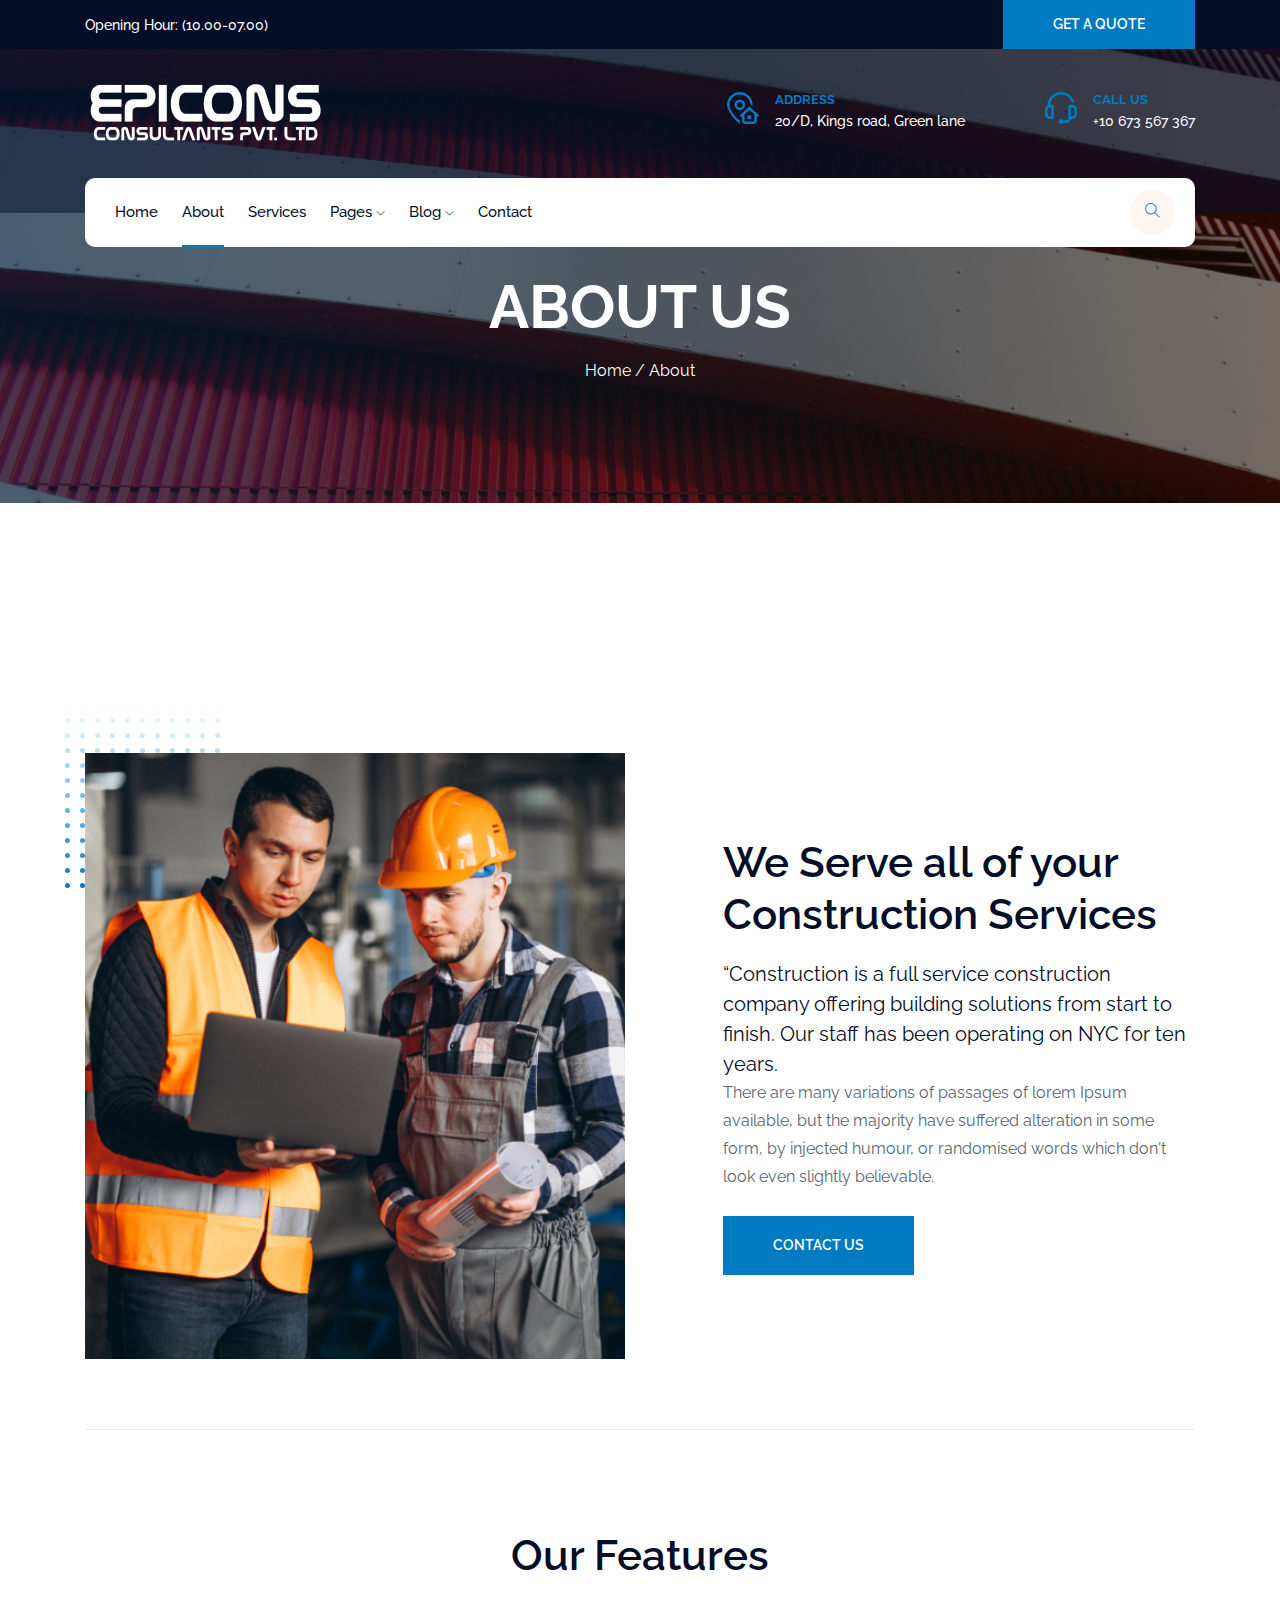
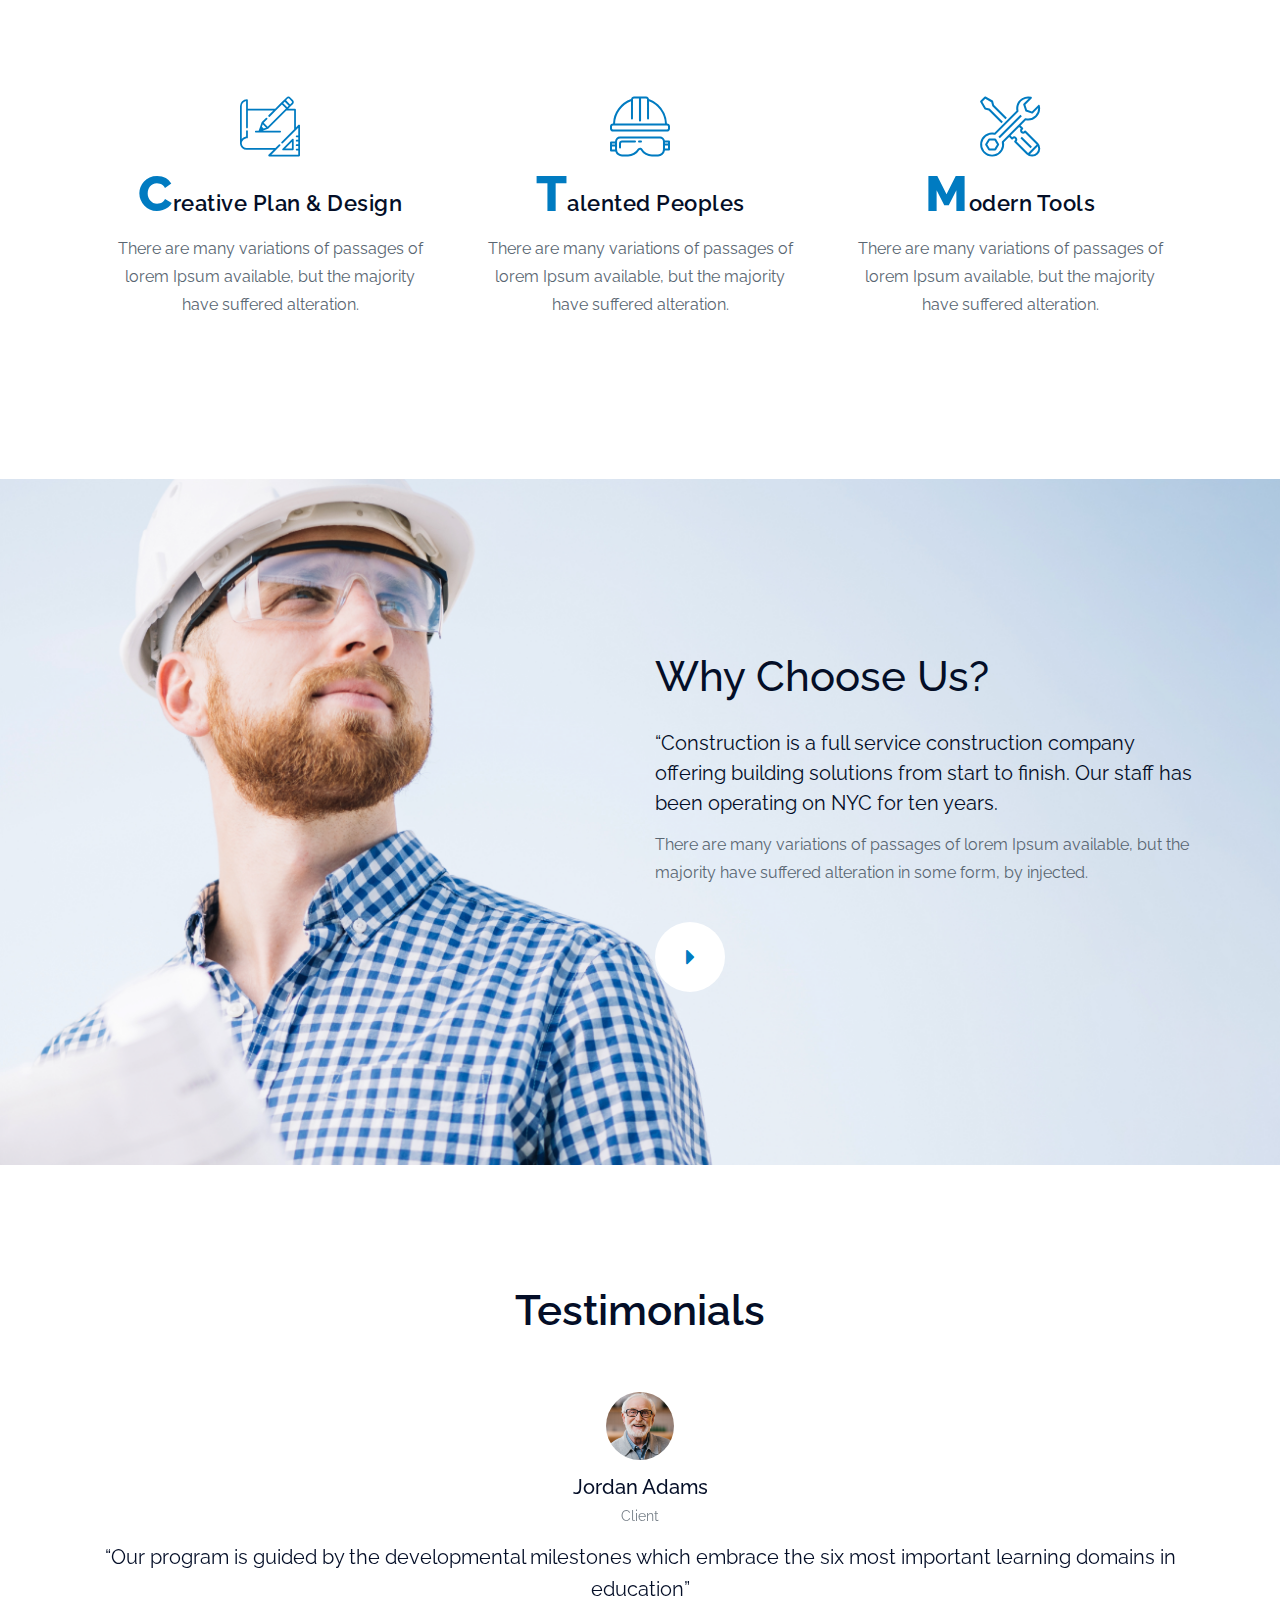
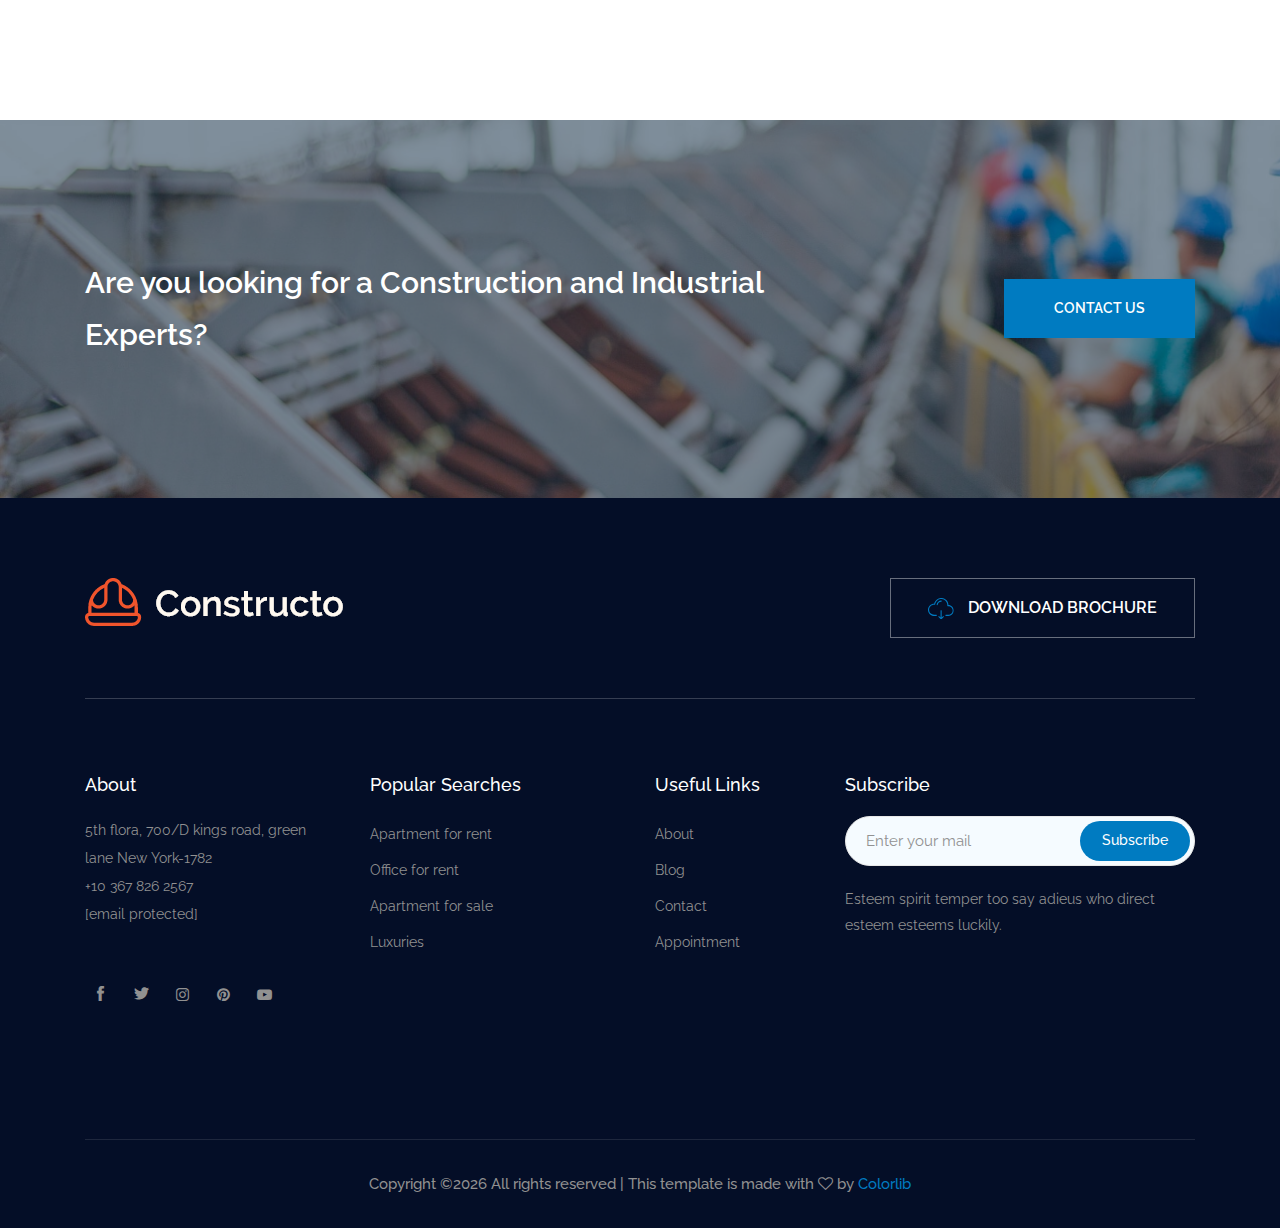
==== about.html @ e6a34b31 "init" ====
<!doctype html>
<html class="no-js" lang="zxx">

<!-- Mirrored from preview.colorlib.com/theme/constructo/about.html by HTTrack Website Copier/3.x [XR&CO'2014], Fri, 30 Jun 2023 04:17:25 GMT -->
<head>
<meta charset="utf-8">
<meta http-equiv="x-ua-compatible" content="ie=edge">
<title>constructo</title>
<meta name="description" content="">
<meta name="viewport" content="width=device-width, initial-scale=1">

<link rel="shortcut icon" type="image/x-icon" href="img/favicon.png">


<link rel="stylesheet" href="css/bootstrap.min.css">
<link rel="stylesheet" href="css/owl.carousel.min.css">
<link rel="stylesheet" href="css/magnific-popup.css">
<link rel="stylesheet" href="css/font-awesome.min.css">
<link rel="stylesheet" href="css/themify-icons.css">
<link rel="stylesheet" href="css/gijgo.css">
<link rel="stylesheet" href="css/nice-select.css">
<link rel="stylesheet" href="css/flaticon.css">
<link rel="stylesheet" href="css/slicknav.css">
<link rel="stylesheet" href="css/style.css">

<script nonce="0c24dede-10ff-46fd-94b8-946c0cd7dd59">(function(w,d){!function(bv,bw,bx,by){bv[bx]=bv[bx]||{};bv[bx].executed=[];bv.zaraz={deferred:[],listeners:[]};bv.zaraz.q=[];bv.zaraz._f=function(bz){return function(){var bA=Array.prototype.slice.call(arguments);bv.zaraz.q.push({m:bz,a:bA})}};for(const bB of["track","set","debug"])bv.zaraz[bB]=bv.zaraz._f(bB);bv.zaraz.init=()=>{var bC=bw.getElementsByTagName(by)[0],bD=bw.createElement(by),bE=bw.getElementsByTagName("title")[0];bE&&(bv[bx].t=bw.getElementsByTagName("title")[0].text);bv[bx].x=Math.random();bv[bx].w=bv.screen.width;bv[bx].h=bv.screen.height;bv[bx].j=bv.innerHeight;bv[bx].e=bv.innerWidth;bv[bx].l=bv.location.href;bv[bx].r=bw.referrer;bv[bx].k=bv.screen.colorDepth;bv[bx].n=bw.characterSet;bv[bx].o=(new Date).getTimezoneOffset();if(bv.dataLayer)for(const bI of Object.entries(Object.entries(dataLayer).reduce(((bJ,bK)=>({...bJ[1],...bK[1]})),{})))zaraz.set(bI[0],bI[1],{scope:"page"});bv[bx].q=[];for(;bv.zaraz.q.length;){const bL=bv.zaraz.q.shift();bv[bx].q.push(bL)}bD.defer=!0;for(const bM of[localStorage,sessionStorage])Object.keys(bM||{}).filter((bO=>bO.startsWith("_zaraz_"))).forEach((bN=>{try{bv[bx]["z_"+bN.slice(7)]=JSON.parse(bM.getItem(bN))}catch{bv[bx]["z_"+bN.slice(7)]=bM.getItem(bN)}}));bD.referrerPolicy="origin";bD.src="https://preview.colorlib.com/cdn-cgi/zaraz/s.js?z="+btoa(encodeURIComponent(JSON.stringify(bv[bx])));bC.parentNode.insertBefore(bD,bC)};["complete","interactive"].includes(bw.readyState)?zaraz.init():bv.addEventListener("DOMContentLoaded",zaraz.init)}(w,d,"zarazData","script");})(window,document);</script></head>
<body>
<!--[if lte IE 9]>
            <p class="browserupgrade">You are using an <strong>outdated</strong> browser. Please <a href="https://browsehappy.com/">upgrade your browser</a> to improve your experience and security.</p>
        <![endif]-->

<header>
<div class="header-area ">
<div class="header-top_area d-none d-lg-block">
<div class="container">
<div class="row align-items-center">
<div class="col-xl-5 col-md-5 ">
<div class="header_left">
<p>Opening Hour: (10.00-07.00)</p>
</div>
</div>
<div class="col-xl-7 col-md-7">
<div class="header_right d-flex justify-content-end">
<a href="#" class="boxed-btn3">Get a Quote</a>
</div>
</div>
</div>
</div>
</div>
<div class="address_bar d-none d-lg-block">
<div class="container">
<div class="row justify-content-between align-items-center">
<div class="col-xl-3 col-lg-3">
<div class="logo">
<a href="index.html">
<img src="img/logo.png" alt="">
</a>
</div>
</div>
<div class="col-lg-9">
<div class="address_menu d-flex justify-content-end">
<div class="single_address  d-flex">
<div class="icon">
<img src="img/icon/header-address.svg" alt="">
</div>
<div class="address_info">
<h3>Address</h3>
<p>20/D, Kings road, Green lane</p>
</div>
</div>
<div class="single_address d-flex">
<div class="icon">
<img src="img/icon/headset.svg" alt="">
</div>
<div class="address_info">
<h3>Call Us</h3>
<p>+10 673 567 367</p>
</div>
</div>
</div>
</div>
</div>
</div>
</div>
<div id="sticky-header" class="main-header-area">
<div class="container">
<div class="white_bg_bar">
<div class="row align-items-center">
<div class="col-12 d-lg-none">
<div class="logo ">
<a href="#">
<img src="img/logo.png" alt="">
</a>
</div>
</div>
<div class="col-xl-8 col-lg-8">
<div class="main-menu  d-none d-lg-block">
<nav>
<ul id="navigation">
<li><a href="index.html">home</a></li>
<li><a class="active" href="about.html">About</a></li>
<li><a href="services.html">Services</a></li>
<li><a href="#">pages <i class="ti-angle-down"></i></a>
<ul class="submenu">
<li><a href="project.html">project</a></li>
<li><a href="elements.html">elements</a></li>
<li><a href="project_details.html">project details</a></li>
</ul>
</li>
<li><a href="#">blog <i class="ti-angle-down"></i></a>
<ul class="submenu">
<li><a href="blog.html">blog</a></li>
<li><a href="single-blog.html">single-blog</a></li>
</ul>
</li>
<li><a href="contact.html">Contact</a></li>
</ul>
</nav>
</div>
</div>
<div class="col-xl-4 col-lg-4 d-none d-lg-block">
<div class="Appointment d-flex justify-content-end">
<div class="search_icon">
<a data-toggle="modal" data-target="#exampleModalCenter" href="#">
<i class="ti-search"></i>
</a>
</div>
</div>
</div>
<div class="col-12">
<div class="mobile_menu d-block d-lg-none">
</div>
</div>
</div>
</div>
</div>
</div>
</div>
</header>


<div class="bradcam_area bradcam_bg_2">
<div class="container">
<div class="row">
<div class="col-xl-12">
<div class="bradcam_text text-center">
<h3>About Us</h3>
<p><a href="index.html">Home</a> / About</p>
</div>
</div>
</div>
</div>
</div>


<div class="about_area add_padding">
<div class="container">
<div class="border_1px">
<div class="row align-items-center">
<div class="col-xl-6  col-md-6">
<div class="about_thumb">
<img src="img/about/about2.png" alt="">
<div class="pattern_img d-none d-lg-block">
<img src="img/pattern/pattern.svg" alt="">
</div>
</div>
</div>
<div class="col-xl-6 col-md-6">
<div class="about_info">
<h3>We Serve all of your <br>
Construction Services</h3>
<p class="first_para"> “Construction is a full service construction company offering
building solutions from start to finish. Our staff has been operating on NYC for ten
years.</p>
<p>There are many variations of passages of lorem Ipsum available, but the majority have
suffered alteration in some form, by injected humour, or randomised words which don't
look even slightly believable.</p>
<a href="contact.html" class="boxed-btn3">Contact Us</a>
</div>
</div>
</div>
</div>
</div>
</div>


<div class="features_area add_padding">
<div class="container">
<div class="row">
<div class="col-xl-12">
<div class="section_title text-center mb-50">
<h3>Our Features</h3>
</div>
</div>
</div>
<div class="row no-gutters">
<div class="col-lg-4 col-md-4">
<div class="single_feature text-center">
<div class="icon">
<i class="flaticon-sketch"></i>
</div>
<h3>Creative Plan & Design</h3>
<p>There are many variations of passages of lorem Ipsum available, but the majority have
suffered alteration.</p>
</div>
</div>
<div class="col-lg-4 col-md-4">
<div class="single_feature text-center">
<div class="icon">
<i class="flaticon-helmet"></i>
</div>
<h3>Talented Peoples</h3>
<p>There are many variations of passages of lorem Ipsum available, but the majority have
suffered alteration.</p>
</div>
</div>
<div class="col-lg-4 col-md-4">
<div class="single_feature text-center">
<div class="icon">
<i class="flaticon-support"></i>
</div>
<h3>Modern Tools</h3>
<p>There are many variations of passages of lorem Ipsum available, but the majority have
suffered alteration.</p>
</div>
</div>
</div>
</div>
</div>


<div class="chose_us_area chose_bg_1">
<div class="container">
<div class="row justify-content-end">
<div class="col-lg-6 col-md-8">
<div class="chose_info">
<h3>Why Choose Us?</h3>
<p class="lasrge_text">
“Construction is a full service construction company offering building solutions from start
to finish. Our staff has been operating on NYC for ten years.
</p>
<p>There are many variations of passages of lorem Ipsum available, but the majority have
suffered alteration in some form, by injected.</p>
<div class="icon_video">
<a class="popup-video" href="https://www.youtube.com/watch?v=Spi1vvZgLXw">
<i class="fa fa-caret-right"></i>
</a>
</div>
</div>
</div>
</div>
</div>
</div>

<div class="testimonial_area ">
<div class="container">
<div class="row">
<div class="col-xl-12">
<div class="section_title text-center mb-55">
<h3>Testimonials</h3>
</div>
</div>
</div>
<div class="row">
<div class="col-xl-12">
<div class="testmonial_active owl-carousel">
<div class="single_carousel">
<div class="single_testmonial text-center">
<div class="testmonial_author">
<div class="thumb">
<img src="img/testimonial/1.png" alt="">
</div>
<h4>Jordan Adams</h4>
<span>Client</span>
</div>
<p>“Our program is guided by the developmental milestones which embrace <br>
the six most important learning domains in education”</p>
</div>
</div>
<div class="single_carousel">
<div class="single_testmonial text-center">
<div class="testmonial_author">
<div class="thumb">
<img src="img/testimonial/1.png" alt="">
</div>
<h4>Jordan Adams</h4>
<span>Client</span>
</div>
<p>“Our program is guided by the developmental milestones which embrace <br>
the six most important learning domains in education”</p>
</div>
</div>
<div class="single_carousel">
<div class="single_testmonial text-center">
<div class="testmonial_author">
<div class="thumb">
<img src="img/testimonial/1.png" alt="">
</div>
<h4>Jordan Adams</h4>
<span>Client</span>
</div>
<p>“Our program is guided by the developmental milestones which embrace <br>
the six most important learning domains in education”</p>
</div>
</div>
</div>
</div>
</div>
</div>
</div>

<div class="contact_us overlay">
<div class="container">
<div class="row align-items-center">
<div class="col-lg-8 col-md-7">
<div class="contact_text">
<h3>Are you looking for a Construction
and Industrial Experts?</h3>
</div>
 </div>
<div class="col-lg-4 col-md-5">
<div class="contact_btn">
<a class="boxed-btn3" href="contact.html">Contact Us</a>
</div>
</div>
</div>
</div>
</div>


<footer class="footer">
<div class="download_brochure">
<div class="container">
<div class="bordered_1px">
<div class="row">
<div class="col-lg-6 col-md-6">
<div class="footer_logo">
<a href="#">
<img src="img/footer_logo.png" alt="">
</a>
</div>
</div>
<div class="col-lg-6 col-md-6">
<div class="download_btn">
<a href="#"> <img src="img/icon/down.svg" alt=""> Download Brochure</a>
</div>
</div>
</div>
</div>
</div>
</div>
<div class="footer_top">
<div class="container">
<div class="row">
<div class="col-xl-3 col-md-6 col-lg-3 ">
<div class="footer_widget">
<h3 class="footer_title">
About
</h3>
<p>5th flora, 700/D kings road, green <br> lane New York-1782 <br>
<a href="#">+10 367 826 2567</a> <br>
<a href="#"><span class="__cf_email__" data-cfemail="89eae6e7fde8eafdc9eae8fbf9ece7fdecfba7eae6e4">[email&#160;protected]</span></a>
</p>
<p>
</p>
<div class="socail_links">
<ul>
<li>
<a href="#">
<i class="ti-facebook"></i>
</a>
</li>
<li>
<a href="#">
<i class="ti-twitter-alt"></i>
</a>
</li>
<li>
<a href="#">
<i class="fa fa-instagram"></i>
</a>
</li>
<li>
<a href="#">
<i class="fa fa-pinterest"></i>
</a>
</li>
<li>
<a href="#">
<i class="fa fa-youtube-play"></i>
</a>
</li>
</ul>
</div>
</div>
</div>
<div class="col-xl-2 col-md-6 col-lg-2">
<div class="footer_widget">
<h3 class="footer_title">
Popular Searches
</h3>
<ul>
<li><a href="#">Apartment for rent </a></li>
<li><a href="#">Office for rent</a></li>
 <li><a href="#"> Apartment for sale</a></li>
<li><a href="#"> Luxuries</a></li>
</ul>
</div>
</div>
<div class="col-xl-2 col-md-6 col-lg-2 offset-xl-1 offset-lg-1">
<div class="footer_widget">
<h3 class="footer_title">
Useful Links
</h3>
<ul>
<li><a href="#">About</a></li>
<li><a href="#">Blog</a></li>
<li><a href="#"> Contact</a></li>
<li><a href="#"> Appointment</a></li>
</ul>
</div>
</div>
<div class="col-xl-4 col-md-6 col-lg-4">
<div class="footer_widget">
<h3 class="footer_title">
Subscribe
</h3>
<form action="#" class="newsletter_form">
<input type="text" placeholder="Enter your mail">
<button type="submit">Subscribe</button>
</form>
<p class="newsletter_text">Esteem spirit temper too say adieus who direct esteem esteems
luckily.</p>
</div>
</div>
</div>
</div>
</div>
<div class="copy-right_text">
<div class="container">
<div class="footer_border"></div>
<div class="row">
<div class="col-xl-12">
<p class="copy_right text-center">

Copyright &copy;<script data-cfasync="false" src="https://preview.colorlib.com/cdn-cgi/scripts/5c5dd728/cloudflare-static/email-decode.min.js"></script><script>document.write(new Date().getFullYear());</script> All rights reserved | This template is made with <i class="fa fa-heart-o" aria-hidden="true"></i> by <a href="https://colorlib.com/" target="_blank">Colorlib</a>

</p>
</div>
</div>
</div>
</div>
</footer>


<script src="js/vendor/modernizr-3.5.0.min.js"></script>
<script src="js/vendor/jquery-1.12.4.min.js"></script>
<script src="js/popper.min.js"></script>
<script src="js/bootstrap.min.js"></script>
<script src="js/owl.carousel.min.js"></script>
<script src="js/isotope.pkgd.min.js"></script>
<script src="js/ajax-form.js"></script>
<script src="js/waypoints.min.js"></script>
<script src="js/jquery.counterup.min.js"></script>
<script src="js/imagesloaded.pkgd.min.js"></script>
<script src="js/scrollIt.js"></script>
<script src="js/jquery.scrollUp.min.js"></script>
<script src="js/wow.min.js"></script>
<script src="js/gijgo.min.js"></script>
<script src="js/nice-select.min.js"></script>
<script src="js/jquery.slicknav.min.js"></script>
<script src="js/jquery.magnific-popup.min.js"></script>
<script src="js/plugins.js"></script>

<script src="js/contact.js"></script>
<script src="js/jquery.ajaxchimp.min.js"></script>
<script src="js/jquery.form.js"></script>
<script src="js/jquery.validate.min.js"></script>
<script src="js/mail-script.js"></script>
<script src="js/main.js"></script>

<div class="modal fade custom_search_pop" id="exampleModalCenter" tabindex="-1" role="dialog" aria-labelledby="exampleModalCenterTitle" aria-hidden="true">
<div class="modal-dialog modal-dialog-centered" role="document">
<div class="modal-content">
<div class="serch_form">
<input type="text" placeholder="search">
<button type="submit">search</button>
</div>
</div>
</div>
</div>
<script>
        $('#datepicker').datepicker({
            iconsLibrary: 'fontawesome',
            icons: {
                rightIcon: '<span class="fa fa-calendar-o"></span>'
            }
        });
        $('#datepicker2').datepicker({
            iconsLibrary: 'fontawesome',
            icons: {
                rightIcon: '<span class="fa fa-calendar-o"></span>'
            }

        });
    </script>

<script async src="https://www.googletagmanager.com/gtag/js?id=UA-23581568-13"></script>
<script>
  window.dataLayer = window.dataLayer || [];
  function gtag(){dataLayer.push(arguments);}
  gtag('js', new Date());

  gtag('config', 'UA-23581568-13');
</script>
<script defer src="https://static.cloudflareinsights.com/beacon.min.js/v52afc6f149f6479b8c77fa569edb01181681764108816" integrity="sha512-jGCTpDpBAYDGNYR5ztKt4BQPGef1P0giN6ZGVUi835kFF88FOmmn8jBQWNgrNd8g/Yu421NdgWhwQoaOPFflDw==" data-cf-beacon='{"rayId":"7df39754c9a26ee0","version":"2023.4.0","b":1,"token":"cd0b4b3a733644fc843ef0b185f98241","si":100}' crossorigin="anonymous"></script>
</body>

<!-- Mirrored from preview.colorlib.com/theme/constructo/about.html by HTTrack Website Copier/3.x [XR&CO'2014], Fri, 30 Jun 2023 04:17:26 GMT -->
</html>
---- css/themify-icons.css ----
@font-face {
	font-family: 'themify';
	src:url('../fonts/themify9f24.eot?-fvbane');
	src:url('../fonts/themifyd41d.eot?#iefix-fvbane') format('embedded-opentype'),
		url('../fonts/themify9f24.woff?-fvbane') format('woff'),
		url('../fonts/themify9f24.ttf?-fvbane') format('truetype'),
		url('../fonts/themify9f24.svg?-fvbane#themify') format('svg');
	font-weight: normal;
	font-style: normal;
}

[class^="ti-"], [class*=" ti-"] {
	font-family: 'themify';
	/* speak: none; */
	font-style: normal;
	font-weight: normal;
	font-variant: normal;
	text-transform: none;
	line-height: 1;

	/* Better Font Rendering =========== */
	-webkit-font-smoothing: antialiased;
	-moz-osx-font-smoothing: grayscale;
}
.ti-tablet:before {
	content: "\e609";
}
.ti-search:before {
	content: "\e610";
}
.ti-arrow-right:before {
	content: "\e628";
}
.ti-arrow-left:before {
	content: "\e629";
}
.ti-angle-right:before {
	content: "\e649";
}
.ti-angle-left:before {
	content: "\e64a";
}
.ti-angle-down:before {
	content: "\e64b";
}
.ti-home:before {
	content: "\e69b";
}
.ti-facebook:before {
	content: "\e741";
}
.ti-twitter-alt:before {
	content: "\e74b";
}
.ti-email:before {
	content: "\e75a";
}
---- css/gijgo.css ----
.gj-unselectable {
    -webkit-touch-callout: none;
    -webkit-user-select: none;
    -khtml-user-select: none;
    -moz-user-select: none;
    -ms-user-select: none;
    user-select: none;
}

.gj-margin-left-10 {
    margin-left: 10px;
}

.gj-width-full {
    width: 100%;
}

.gj-cursor-pointer {
    cursor: pointer;
}

.gj-text-align-center {
    text-align: center;
}

.gj-hidden {
    display: none;
}

/** Material Design */
.gj-button-md {
    background: 0 0;
    border: none;
    border-radius: 2px;
    color: rgba(0, 0, 0, 0.87);
    position: relative;
    height: 36px;
    margin: 0;
    min-width: 64px;
    padding: 0 16px;
    display: inline-block;
    font-family: "Roboto","Helvetica","Arial",sans-serif;
    font-size: 1rem;
    font-weight: 500;
    text-transform: uppercase;
    letter-spacing: 0;
    overflow: hidden;
    will-change: box-shadow;
    transition: box-shadow .2s cubic-bezier(.4,0,1,1),background-color .2s cubic-bezier(.4,0,.2,1),color .2s cubic-bezier(.4,0,.2,1);
    outline: none;
    cursor: pointer;
    text-decoration: none;
    text-align: center;
    line-height: 36px;
    vertical-align: middle;
    overflow: hidden;
    -webkit-user-select: none;
    -moz-user-select: none;
    -ms-user-select: none;
    user-select: none;
}

.gj-button-md:hover {
    background-color: rgba(158,158,158,.2);
}

.gj-button-md:disabled {
    color: rgba(0,0,0,.26);
    background: 0 0;
}


.gj-button-md .gj-icon {
    vertical-align: middle;
    /*font-size: 1.3rem;
    margin-right: 4px;*/
}

.gj-button-md.gj-button-md-icon {
    width: 24px;
    height: 31px;
    min-width: 24px;
    padding: 0px;
    display: table;
}


.gj-button-md.gj-button-md-icon .gj-icon {
    display: table-cell;
    margin-right: 0px;
    width: 24px;
    height: 24px;
}

.gj-button-md.active {
    background-color: rgba(158,158,158,.4);
}

.gj-button-md-group {
    position: relative;
    display: inline-block;
    vertical-align: middle;
}

.gj-textbox-md {
    border: none;
    border-bottom: 1px solid rgba(0,0,0,.42);
    display: block;
    font-family: "Helvetica","Arial",sans-serif;
    font-size: 16px;
    line-height: 16px;
    padding: 4px 0px;
    margin: 0;
    width: 100%;
    background: 0 0;
    text-align: left;
    color: rgba(0,0,0,.87);
}

.gj-textbox-md:focus,
.gj-textbox-md:active {
    border-bottom: 2px solid rgba(0,0,0,.42);
    outline: none;
}

.gj-textbox-md::placeholder {
    color: #8e8e8e;
}

.gj-textbox-md:-ms-input-placeholder {
    color: #8e8e8e;
}

.gj-textbox-md::-ms-input-placeholder {
    color: #8e8e8e;
}

.gj-md-spacer-24 {
    min-width: 24px;
    width: 24px;
    display: inline-block;
}

.gj-md-spacer-32 {
    min-width: 32px;
    width: 32px;
    display: inline-block;
}

.gj-modal {
    position: fixed;
    top: 0;
    right: 0;
    bottom: 0;
    left: 0;
    z-index: 1203;
    display: none;
    overflow: hidden;
    -webkit-overflow-scrolling: touch;
    outline: 0;
    background-color: rgba(0, 0, 0, 0.54118);
    transition: 200ms ease opacity;
    will-change: opacity;
}

/* List */
ul.gj-list li [data-role="wrapper"] {
    display: table;
    width: 100%;
}

ul.gj-list li [data-role="checkbox"] {
    display: table-cell;
    vertical-align:middle;
    text-align:center;
}

ul.gj-list li [data-role="image"] {
    display: table-cell;
    vertical-align:middle;
    text-align:center;
}

ul.gj-list li [data-role="display"] {
    display: table-cell;
    vertical-align:middle;
    cursor: pointer;
}

ul.gj-list li [data-role="display"]:empty:before {
  content: "\200b"; /* unicode zero width space character */
}

/* List - Bootstrap */
ul.gj-list-bootstrap {
    padding-left: 0px;
    margin-bottom: 0px;
}

ul.gj-list-bootstrap li {
    padding: 0px;
}

ul.gj-list-bootstrap li [data-role="wrapper"] {
    padding: 0px 10px;
}

ul.gj-list-bootstrap li [data-role="checkbox"] {
    width: 24px;
    padding: 3px;
}

ul.gj-list-bootstrap li [data-role="image"] {
    width: 24px;
    height: 24px;
}

ul.gj-list-bootstrap li [data-role="display"] {
    padding: 8px 0px 8px 4px;
}

.list-group-item.active ul li, .list-group-item.active:focus ul li, .list-group-item.active:hover ul li {
    text-shadow: none;
    color:initial;
}

/* List - Material Design */
ul.gj-list-md {
    padding: 0px;
    list-style: none;
    list-style-type: none;
    line-height: 24px;
    letter-spacing: 0;
    color: #616161; /* Gray 700 */
}

ul.gj-list-md li {
    display: list-item;
    list-style-type: none;
    padding: 0px;
    min-height: unset;
    box-sizing: border-box;
    align-items: center;
    cursor: default;
    overflow: hidden;

    font-family: "Roboto","Helvetica","Arial",sans-serif;
    font-size: 16px;
    font-weight: 400;
    letter-spacing: .04em;
    line-height: 1;
    
    -webkit-flex-direction: row;
    -ms-flex-direction: row;
    flex-direction: row;
    -webkit-flex-wrap: nowrap;
    -ms-flex-wrap: nowrap;
    flex-wrap: nowrap;
}

ul.gj-list-md li [data-role="checkbox"] {
    height: 24px;
    width: 24px;
}

ul.gj-list-md li [data-role="image"] {
    height: 24px;
    width: 24px;
}

ul.gj-list-md li [data-role="display"] {
    padding: 8px 0px 8px 5px;
    order: 0;
    flex-grow: 2;
    text-decoration: none;
    box-sizing: border-box;
    align-items: center;
    text-align: left;
    color: rgba(0,0,0,.87);
}

ul.gj-list-md li.disabled>[data-role="wrapper"]>[data-role="display"] {
    color: #9E9E9E; /* Gray 500 */
}

.gj-list-md-active {
    background: #e0e0e0;
    color: #3f51b5;
}


/* Picker */
.gj-picker {
    position: absolute;
    z-index: 1203;
    background-color: #fff;
}

.gj-picker .selected {
    color: #fff;
}

/* Material Design */
.gj-picker-md {
    font-family: "Roboto","Helvetica","Arial",sans-serif;
    font-size: 16px;
    font-weight: 400;
    letter-spacing: .04em;
    line-height: 1;
    color: rgba(0,0,0,.87);
    border: 1px solid #E0E0E0;
}

.gj-modal .gj-picker-md {
    border: 0px;
}

.gj-picker-md [role="header"] {
    color: rgba(255, 255, 255, 0.54);
    display: flex;
    background: #2196f3;
    align-items: baseline;
    user-select: none;
    justify-content: center;
}

.gj-picker-md [role="footer"] {
    float: right;
    padding: 10px;
}

.gj-picker-md [role="footer"] button.gj-button-md {
    color: #2196f3;
    font-weight: bold;
    font-size: 13px;
}

/* Bootstrap */
.gj-picker-bootstrap {
    border-radius: 4px;
    border: 1px solid #E0E0E0;
}

.gj-picker-bootstrap .selected {
    color: #888;
}

.gj-picker-bootstrap [role="header"] {
    background: #eee;
    color: #AAA;
}
@font-face {
    font-family: 'gijgo-material';
    src: url('../fonts/gijgo-materialba15.eot?235541');
    src: url('../fonts/gijgo-materialba15.eot?235541#iefix') format('embedded-opentype'), url('../fonts/gijgo-materialba15.ttf?235541') format('truetype'), url('../fonts/gijgo-materialba15.woff?235541') format('woff'), url('../fonts/gijgo-materialba15.svg?235541#gijgo-material') format('svg');
    font-weight: normal;
    font-style: normal;
}

.gj-icon {
    /* use !important to prevent issues with browser extensions that change fonts */
    font-family: 'gijgo-material' !important;
    font-size: 24px;
    speak: none;
    font-style: normal;
    font-weight: normal;
    font-variant: normal;
    text-transform: none;
    line-height: 1;
    /* Enable Ligatures ================ */
    letter-spacing: 0;
    -webkit-font-feature-settings: "liga";
    -moz-font-feature-settings: "liga=1";
    -moz-font-feature-settings: "liga";
    -ms-font-feature-settings: "liga" 1;
    font-feature-settings: "liga";
    -webkit-font-variant-ligatures: discretionary-ligatures;
    font-variant-ligatures: discretionary-ligatures;
    /* Better Font Rendering =========== */
    -webkit-font-smoothing: antialiased;
    -moz-osx-font-smoothing: grayscale;
}

.gj-icon.undo:before {
    content: "\e900";
}

.gj-icon.arrow-dropup:before {
    content: "\e904";
}

.gj-icon.clock:before {
    content: "\e905";
}

.gj-icon.refresh:before {
    content: "\e906";
}

.gj-icon.last-page:before {
    content: "\e907";
}

.gj-icon.first-page:before {
    content: "\e908";
}

.gj-icon.cancel:before {
    content: "\e909";
}

.gj-icon.clear:before {
    content: "\e90a";
}

.gj-icon.check-circle:before {
    content: "\e90b";
}

.gj-icon.delete:before {
    content: "\e90c";
}

.gj-icon.arrow-upward:before {
    content: "\e90d";
}

.gj-icon.arrow-downward:before {
    content: "\e90f";
}

.gj-icon.list-numbered:before {
    content: "\e911";
}

.gj-icon.list-bulleted:before {
    content: "\e912";
}

.gj-icon.indent-increase:before {
    content: "\e913";
}

.gj-icon.indent-decrease:before {
    content: "\e914";
}

.gj-icon.redo:before {
    content: "\e915";
}

.gj-icon.align-right:before {
    content: "\e916";
}

.gj-icon.align-left:before {
    content: "\e917";
}

.gj-icon.align-justify:before {
    content: "\e918";
}

.gj-icon.align-center:before {
    content: "\e919";
}

.gj-icon.strikethrough:before {
    content: "\e91a";
}

.gj-icon.italic:before {
    content: "\e91b";
}

.gj-icon.underlined:before {
    content: "\e91c";
}

.gj-icon.bold:before {
    content: "\e91d";
}

.gj-icon.arrow-dropdown:before {
    content: "\e91e";
}

.gj-icon.done:before {
    content: "\e91f";
}

.gj-icon.pencil:before {
    content: "\e920";
}

.gj-icon.minus:before {
    content: "\e921";
}

.gj-icon.plus:before {
    content: "\e922";
}

.gj-icon.chevron-right:before {
    content: "\e924";
}

.gj-icon.chevron-down:before {
    content: "\e925";
}

.gj-icon.chevron-left:before {
    content: "\e926";
}

.gj-icon.event:before {
    content: "\e927";
}
.gj-draggable {
    cursor: move;
}
.gj-resizable-handle {
    position: absolute;
    font-size: 0.1px;
    display: block;
    -ms-touch-action: none;
    touch-action: none;
    z-index: 1203;
}

.gj-resizable-n {
    cursor: n-resize;
    height: 7px;
    width: 100%;
    top: -5px;
    left: 0;
}
.gj-resizable-e {
    cursor: e-resize;
    width: 7px;
    right: -5px;
    top: 0;
    height: 100%;
}
.gj-resizable-s {
    cursor: s-resize;
    height: 7px;
    width: 100%;
    bottom: -5px;
    left: 0;
}
.gj-resizable-w {
	cursor: w-resize;
	width: 7px;
	left: -5px;
	top: 0;
	height: 100%;
}
.gj-resizable-se {
	cursor: se-resize;
	width: 12px;
	height: 12px;
	right: 1px;
	bottom: 1px;
}
.gj-resizable-sw {
	cursor: sw-resize;
	width: 9px;
	height: 9px;
	left: -5px;
	bottom: -5px;
}
.gj-resizable-nw {
	cursor: nw-resize;
	width: 9px;
	height: 9px;
	left: -5px;
	top: -5px;
}
.gj-resizable-ne {
	cursor: ne-resize;
	width: 9px;
	height: 9px;
	right: -5px;
	top: -5px;
}

.gj-dialog-footer {
    position: absolute;
    bottom: 0px;
    width: 100%;
    margin-top: 0px;
}

.gj-dialog-scrollable [data-role="body"] {
    overflow-x: hidden;
    overflow-y: scroll;
}

/** Bootstrap 3 **/
.gj-dialog-bootstrap {
    overflow: hidden;
    z-index: 1202;
}

.gj-dialog-bootstrap [data-role="title"] {
    display: inline;
}
.gj-dialog-bootstrap [data-role="close"] {
    line-height: 1.42857143;
}

/** Bootstrap 4 **/
.gj-dialog-bootstrap4 {
    overflow: hidden;
    z-index: 1202;
}

.gj-dialog-bootstrap4 [data-role="title"] {
    display: inline;
}
.gj-dialog-bootstrap4 [data-role="close"] {
    line-height: 1.5;
}

/** Material Design **/
.gj-dialog-md {
    background-color: #FFF;
    overflow: hidden;
    border: none;
    box-shadow: 0 11px 15px -7px rgba(0,0,0,.2), 0 24px 38px 3px rgba(0,0,0,.14), 0 9px 46px 8px rgba(0,0,0,.12);
    box-sizing: border-box;
    position: relative;
    display: -webkit-box;
    display: -webkit-flex;
    display: -ms-flexbox;
    display: flex;
    -webkit-box-orient: vertical;
    -webkit-box-direction: normal;
    -webkit-flex-direction: column;
    -ms-flex-direction: column;
    flex-direction: column;
    -webkit-background-clip: padding-box;
    background-clip: padding-box;
    outline: 0;
    z-index: 1202;
}

.gj-dialog-md-header {
    padding: 24px 24px 0px 24px;
    font-family: "Roboto","Helvetica","Arial",sans-serif;
}

.gj-dialog-md-title {
    margin: 0;
    font-weight: 400;
    display: inline;
    line-height: 28px;
    font-size: 20px;
}

.gj-dialog-md-close {
    -webkit-appearance: none;
    padding: 0;
    cursor: pointer;
    background: 0 0;
    border: 0;
    float: right;
    line-height: 28px;
    font-size: 28px;
}

.gj-dialog-md-body {
    padding: 20px 24px 24px 24px;
    color: rgba(0,0,0,.54);
    font-family: "Helvetica","Arial",sans-serif;
    font-size: 14px;
    font-weight: 400;
    line-height: 20px;
}

.gj-dialog-md-footer {
    padding: 8px 8px 8px 24px;
    display: -webkit-flex;
    display: -ms-flexbox;
    display: flex;
    -webkit-flex-direction: row-reverse;
    -ms-flex-direction: row-reverse;
    flex-direction: row-reverse;
    -webkit-flex-wrap: wrap;
    -ms-flex-wrap: wrap;
    flex-wrap: wrap;

    box-sizing: border-box;
}

.gj-dialog-md-footer>*:first-child {
    margin-right: 0;
}

.gj-dialog-md-footer>* {
    margin-right: 8px;
    height: 36px;
}

TABLE.gj-grid {
    margin: auto;    
    border-collapse: collapse;
    width: 100%;
    table-layout: fixed;
}

TABLE.gj-grid > tbody > tr > td {
    overflow: hidden;
    position: relative;
}

table.gj-grid tbody div[data-role="display"] {
    vertical-align: middle;
    text-indent: 0;
    white-space: pre-wrap;
    -ms-word-break: break-word;
    word-break: break-word;
}

table.gj-grid.fixed-body-rows tbody div[data-role="display"] {
    overflow: hidden;
    text-overflow: ellipsis;
    white-space: nowrap;
    -ms-word-break: initial;
    word-break: initial;
}

TABLE.gj-grid .fa {
    padding: 2px;
}

TABLE.gj-grid > tbody > tr > td > div {
    padding: 2px;
    overflow: hidden;
}

/* Bootstrap Theme */
table.gj-grid-bootstrap thead th {
    background-color: #f5f5f5;
    vertical-align:middle;
}

table.gj-grid-bootstrap thead th [data-role="sorticon"] {
    margin-left: 5px;
}

table.gj-grid-bootstrap thead th [data-role="sorticon"] i.gj-icon {
    position: absolute;
    font-size: 20px;
    top: 15px;
}

table.gj-grid-bootstrap tbody tr td div[data-role="display"] {
    padding: 0px;
}

.gj-grid-bootstrap-4 .gj-checkbox-bootstrap {
    display: inline-block;
    padding-top: 2px;
}

.gj-grid-bootstrap-4 tbody tr.active {
    background-color: rgba(0,0,0,.075);
}

/* Material Design Theme */
.gj-grid-md {
    position: relative;
    border: 1px solid #e0e0e0;
    border-collapse: collapse;
    white-space: nowrap;
    font-size: 13px;
    font-family: "Roboto","Helvetica","Arial",sans-serif;
    background-color: #fff;
}

.gj-grid-md td:first-of-type, .gj-grid-md th:first-of-type {
    padding-left: 24px;
}

.gj-grid-md th {
    position: relative;
    vertical-align: bottom;
    font-weight: 700;
    line-height: 31px;
    letter-spacing: 0;
    height: 56px;
    font-size: 12px;
    color: rgba(0,0,0,.54);
    padding-bottom: 8px;
    box-sizing: border-box;
    padding: 12px 18px;
    text-align: right;
}

.gj-grid-md td {
    position: relative;
    height: 48px;
    border-top: 1px solid #e0e0e0;
    border-bottom: 1px solid #e0e0e0;
    padding: 12px 18px;
    box-sizing: border-box;
    text-align: left;
    color: rgba(0,0,0,.87);
}

.gj-grid-md tbody tr {
    position: relative;
    height: 48px;
    transition-duration: .28s;
    transition-timing-function: cubic-bezier(.4,0,.2,1);
    transition-property: background-color;
}

.gj-grid-md tbody tr:hover {
    background-color: #EEEEEE; /* Gray 200 */
}

.gj-grid-md tbody tr.gj-grid-md-select {
    background-color: #F5F5F5; /* Grey 100 */
}


table.gj-grid-md thead th [data-role="sorticon"] {
    margin-left: 5px;
}

table.gj-grid-md thead th [data-role="sorticon"] i.gj-icon {
    position: absolute;
    font-size: 16px;
    top: 19px;
}

table.gj-grid-md thead th.gj-grid-select-all {
    padding-bottom: 3px;
}
/* Hide all prioritized columns by default */

/* Show at 320px (20em x 16px) */
/* Show at 480px (30em x 16px) */
/* Show at 640px (40em x 16px) */
/* Show at 800px (50em x 16px) */
/* Show at 960px (60em x 16px) */
/* Show at 1,120px (70em x 16px) */

/* Material Design Theme */
.gj-grid-md tfoot tr th {
    padding-right: 14px;
}

.gj-grid-md tfoot tr[data-role="pager"] .gj-grid-mdl-pager-label {
    padding-left: 5px;
    padding-right: 5px;
}

.gj-grid-md tfoot tr[data-role="pager"] .gj-dropdown-md {
    margin-left: 12px;
}

.gj-grid-md tfoot tr[data-role="pager"] .gj-dropdown-md [role="presenter"] {
    font-size: 12px;
    font-weight: bold;
    color: rgba(0,0,0,.54);
}

.gj-grid-md tfoot tr[data-role="pager"] .gj-dropdown-md [role="presenter"] [role="display"] {
    text-align: right;
}

.gj-grid-md tfoot tr[data-role="pager"] .gj-grid-md-limit-select {
    margin-left: 10px;
    font-size: 12px;
    font-weight: bold;
    color: rgba(0,0,0,.54);
}

/* Bootstrap */
.gj-grid-bootstrap tfoot tr[data-role="pager"] th {
    line-height: 30px;
    background-color: #f5f5f5;
}

.gj-grid-bootstrap tfoot tr[data-role="pager"] th > div > div {
    margin-right: 5px;
}

.gj-grid-bootstrap tfoot tr[data-role="pager"] th > div > button {
    margin-right: 5px;
}

.gj-grid-bootstrap-4 tfoot tr[data-role="pager"] th > div button {
    height: 34px;
}

.gj-grid-bootstrap-4 tfoot tr[data-role="pager"] th div .gj-dropdown-bootstrap-4 .gj-dropdown-expander-mi .gj-icon {
    top: 5px;
}

.gj-grid-bootstrap-3 tfoot tr[data-role="pager"] th > div > input {
    margin-right: 5px;
    width: 40px;
    text-align: right;
    display: inline-block;
    font-weight: bold;
}

.gj-grid-bootstrap-4 tfoot tr[data-role="pager"] th > div > div.input-group {
    width: 40px;
}

.gj-grid-bootstrap-4 tfoot tr[data-role="pager"] th > div > div.input-group input {
    text-align: right;
    font-weight: bold;
    height: 34px;
    padding-top: 2px;
    padding-bottom: 6px;
}

.gj-grid-bootstrap tfoot tr[data-role="pager"] th > div > select {
    display: inline-block;
    margin-right: 5px;
    width: 60px;
}

.gj-grid-bootstrap tfoot tr[data-role="pager"] th .gj-dropdown-bootstrap .gj-list-bootstrap [data-role="display"] {
    line-height: 14px;
}

.gj-grid-bootstrap tfoot tr[data-role="pager"] th .gj-dropdown-bootstrap [role="presenter"] [role="display"] {
    font-weight: bold;
}

.gj-grid-bootstrap tfoot tr[data-role="pager"] th .gj-dropdown-bootstrap-3 [role="presenter"] {
    padding: 2px 8px;
}

.gj-grid-bootstrap tfoot tr[data-role="pager"] th .gj-dropdown-bootstrap-4 [role="presenter"] {
    padding: 1px 8px;
}
.gj-grid thead tr th div.gj-grid-column-resizer-wrapper {
    position: relative;
    width: 100%;
    height: 0px; 
    top: 0px; 
    left: 0px; 
    padding: 0px;
}

span.gj-grid-column-resizer {
    position: absolute;
    right: 0px;
    width: 10px;
    top: -100px;
    height: 300px;
    z-index: 1203;
    cursor: e-resize;
}

.gj-grid-resize-cursor {
    cursor: e-resize;
}
.gj-grid-md tbody tr.gj-grid-top-border td {
  border-top: 2px solid #777;
}
.gj-grid-md tbody tr.gj-grid-bottom-border td {
  border-bottom: 2px solid #777;
}

.gj-grid-bootstrap tbody tr.gj-grid-top-border td {
  border-top: 2px solid #777;
}
.gj-grid-bootstrap tbody tr.gj-grid-bottom-border td {
  border-bottom: 2px solid #777;
}
.gj-grid-md thead tr th.gj-grid-left-border,
.gj-grid-md tbody tr td.gj-grid-left-border
{
    border-left: 3px solid #777;
}
.gj-grid-md thead tr th.gj-grid-right-border,
.gj-grid-md tbody tr td.gj-grid-right-border
{
    border-right: 3px solid #777;
}

.gj-grid-bootstrap thead tr th.gj-grid-left-border,
.gj-grid-bootstrap tbody tr td.gj-grid-left-border
{
    border-left: 5px solid #ddd;
}
.gj-grid-bootstrap thead tr th.gj-grid-right-border,
.gj-grid-bootstrap tbody tr td.gj-grid-right-border
{
    border-right: 5px solid #ddd;
}
.gj-dirty {
    position: absolute;
    top: 0px;
    left: 0px;
    border-style: solid;
    border-width: 3px;
    border-color: #f00 transparent transparent #f00;
    padding: 0;
    overflow: hidden;
    vertical-align: top;
}

/* Material Design */
.gj-grid-md tbody tr td.gj-grid-management-column {
    padding: 3px;
}

.gj-grid-md tbody tr td[data-mode="edit"] {
    padding: 0px 18px;
}

.gj-grid-md tbody .gj-dropdown-md [role="presenter"] [role="display"] {
    padding: 0px;
}

/* Bootstrap */
.gj-grid-bootstrap tbody tr td[data-mode="edit"] {
    padding: 0px;
}

.gj-grid-bootstrap tbody tr td[data-mode="edit"] [data-role="edit"] {
    padding: 0px;
}

/* Bootstrap 3 */
.gj-grid-bootstrap-3 tbody tr td.gj-grid-management-column {
    padding: 3px;
}

.gj-grid-bootstrap-3 tbody tr td[data-mode="edit"] {
    height: 38px;
}

.gj-grid-bootstrap-3 tbody tr td[data-mode="edit"] [data-role="edit"] input[type="text"] {
    height: 37px;
    padding: 8px;
}

.gj-grid-bootstrap-3 tbody tr td[data-mode="edit"] .gj-dropdown-bootstrap [role="presenter"] {
    border: 0px;
    border-radius: 0px;
    height: 37px;
    padding-left: 8px;
}

.gj-grid-bootstrap-3 tbody tr td[data-mode="edit"] .gj-datepicker-bootstrap {
    height: 37px;
}

.gj-grid-bootstrap-3 tbody tr td[data-mode="edit"] .gj-datepicker-bootstrap [role="input"] {
    height: 37px;
    border:0px;
    border-radius: 0px;
}

.gj-grid-bootstrap-3 tbody tr td[data-mode="edit"] .gj-datepicker-bootstrap [role="right-icon"] {
    border:0px;
    border-radius: 0px;
}

.gj-grid-bootstrap-3 tbody tr td[data-mode="edit"] .gj-checkbox-bootstrap {
    display: inline-block;
    padding-top: 10px;
    height: 32px;
}

/* Bootstrap 4 */
.gj-grid-bootstrap-4 tbody tr td.gj-grid-management-column {
    padding: 6px;
}

.gj-grid-bootstrap-4 tbody tr td[data-mode="edit"] [data-role="edit"] input[type="text"] {
    height: 48px;
    padding-left: 12px;
}

.gj-grid-bootstrap-4 tbody tr td[data-mode="edit"] .gj-dropdown-bootstrap [role="presenter"] {
    border: 0px;
    border-radius: 0px;
    height: 48px;
    padding-left: 12px;
    font-family: -apple-system,system-ui,BlinkMacSystemFont,"Segoe UI",Roboto,"Helvetica Neue",Arial,sans-serif;
}

.gj-grid-bootstrap-4 tbody tr td[data-mode="edit"] .gj-dropdown-bootstrap-4 [role="expander"].gj-dropdown-expander-mi .gj-icon {
    top: 13px;
}

.gj-grid-bootstrap-4 tbody tr td[data-mode="edit"] .gj-datepicker-bootstrap {
    height: 48px;
}

.gj-grid-bootstrap-4 tbody tr td[data-mode="edit"] .gj-datepicker-bootstrap [role="input"] {
    height: 48px;
    border:0px;
    border-radius: 0px;
}

.gj-grid-bootstrap-4 tbody tr td[data-mode="edit"] .gj-datepicker-bootstrap [role="right-icon"] {
    background-color: #fff;
}

.gj-grid-bootstrap-4 tbody tr td[data-mode="edit"] .gj-datepicker-bootstrap [role="right-icon"] button {
    border: 0px;
    border-radius: 0px;
    width: 43px;
    position: relative;
}

.gj-grid-bootstrap-4 tbody tr td[data-mode="edit"] .gj-datepicker-bootstrap [role="right-icon"] .gj-icon {
    top: 13px;
    left: 10px;
    font-size: 24px;
}

.gj-grid-bootstrap-4 tbody tr td[data-mode="edit"] .gj-checkbox-bootstrap {
    display: inline-block;
    padding-top: 15px;
    height: 42px;
}
.gj-grid-md thead tr[data-role="filter"] th {
    border-top: 1px solid #e0e0e0;
}

div.gj-grid-wrapper div.gj-grid-bootstrap-toolbar {
    background-color: #f5f5f5;
    padding: 8px;
    font-weight: bold;
    border: 1px solid #ddd;
}

div.gj-grid-wrapper div.gj-grid-bootstrap-4-toolbar {
    background-color: #f5f5f5;
    padding: 12px;
    font-weight: bold;
    border: 1px solid #ddd;
}

div.gj-grid-wrapper div.gj-grid-md-toolbar {
    font-weight: bold;
    font-size: 24px;
    font-family: "Helvetica","Arial",sans-serif;
    background-color: rgb(255, 255, 255);
    
    border-top: 1px solid #e0e0e0;
    border-left: 1px solid #e0e0e0;
    border-right: 1px solid #e0e0e0;
    border-bottom: 0px;
    border-collapse: collapse;

    padding: 0 18px 0px 18px;
    line-height: 56px;
}
table.gj-grid-scrollable tbody {
    overflow-y: auto;
    overflow-x: hidden;
    display: block;
}

/* Material Design */
table.gj-grid-md.gj-grid-scrollable {
    border-bottom: 0px;
}

table.gj-grid-md.gj-grid-scrollable tbody {
    border-right: 1px solid #e0e0e0;
    border-bottom: 1px solid #e0e0e0;
}

table.gj-grid-md.gj-grid-scrollable tfoot {
    border-bottom: 1px solid #e0e0e0;
}

/* Bootstrap 3 */
table.gj-grid-bootstrap.gj-grid-scrollable {
    border-bottom: 0px;
}

table.gj-grid-bootstrap.gj-grid-scrollable tbody {
    border-right: 1px solid #ddd;
    border-bottom: 1px solid #ddd;
}

table.gj-grid-bootstrap.gj-grid-scrollable tbody tr[data-role="row"]:first-child td {
    border-top: 0px;
}

table.gj-grid-bootstrap.gj-grid-scrollable tbody tr[data-role="row"] td:first-child {
    border-left: 0px;
}

table.gj-grid-bootstrap.gj-grid-scrollable tbody tr[data-role="row"] td:last-child {
    border-right: 0px;
}

table.gj-grid-bootstrap.gj-grid-scrollable tfoot {
    border-bottom: 1px solid #ddd;
}

ul.gj-list li [data-role="spacer"] {
    display: table-cell;
}

ul.gj-list li [data-role="expander"] {
    display: table-cell;
    vertical-align:middle;
    text-align:center;
    cursor: pointer;
}

[data-type="tree"] ul li [data-role="expander"].gj-tree-material-icons-expander {
    width: 24px;
}

[data-type="tree"] ul li [data-role="expander"].gj-tree-font-awesome-expander {
    width: 24px;
}

[data-type="tree"] ul li [data-role="expander"].gj-tree-glyphicons-expander {
    width: 24px;
}

[data-type="tree"] ul li [data-role="expander"].gj-tree-glyphicons-expander .glyphicon {
    top: 4px;
    height: 24px;
}

/* Bootstrap Theme */
.gj-tree-bootstrap-3 ul.gj-list-bootstrap li {
    border: 0px;
    border-radius: 0px;
    color: #333;
}

.gj-tree-bootstrap-3 ul.gj-list-bootstrap li.active {
    color: #fff;
}

.gj-tree-bootstrap-3 ul.gj-list-bootstrap li.disabled {
    color: #777;
    background-color: #eee;
}

.gj-tree-bootstrap-4 ul.gj-list-bootstrap li {
    border: 0px;
    border-radius: 0px;
    color: #212529;
}

.gj-tree-bootstrap-4 ul.gj-list-bootstrap li.active {
    color: #fff;
}

.gj-tree-bootstrap-4 ul.gj-list-bootstrap li.disabled {
    color: #868e96;
}

.gj-tree-bootstrap-4 ul.gj-list-bootstrap li ul.gj-list-bootstrap {
    width: 100%;
}

.gj-tree-bootstrap-border ul.gj-list-bootstrap li {
    border: 1px solid #ddd;
}

.gj-tree-bootstrap-border ul.gj-list-bootstrap li ul.gj-list-bootstrap li {
    border-left: 0px;
    border-right: 0px;
}

.gj-tree-bootstrap-border ul.gj-list-bootstrap li:first-child {
    border-top-left-radius: 4px;
    border-top-right-radius: 4px;
}

.gj-tree-bootstrap-border ul.gj-list-bootstrap li:last-child {
    border-bottom-left-radius: 4px;
    border-bottom-right-radius: 4px;
}

.gj-tree-bootstrap-border ul.gj-list-bootstrap li ul.gj-list-bootstrap li:first-child {
    border-top-left-radius: 0px;
    border-top-right-radius: 0px;
}

.gj-tree-bootstrap-border ul.gj-list-bootstrap li ul.gj-list-bootstrap li:last-child {
    border-bottom: 0px;
    border-bottom-left-radius: 0px;
    border-bottom-right-radius: 0px;
}

ul.gj-list-bootstrap li [data-role="expander"].gj-tree-material-icons-expander {
    padding-top: 8px;
    padding-bottom: 4px;
}

ul.gj-list-bootstrap li [data-role="expander"].gj-tree-material-icons-expander .gj-icon {
    width: 24px;
    height: 24px;
}

/* Material Design Theme */
ul.gj-list-md li.disabled > [data-role="wrapper"] > [data-role="expander"] {
    color: #9E9E9E; /* Gray 500 */
}

.gj-tree-md-border ul.gj-list-md li {
    border: 1px solid #616161; /* Gray 700 */
    margin-bottom: -1px;
}

.gj-tree-md-border ul.gj-list-md li ul.gj-list-md li {
    border-left: 0px;
    border-right: 0px;
}

.gj-tree-md-border ul.gj-list-md li ul.gj-list-md li:last-child {
    border-bottom: 0px;
}
.gj-tree-drop-above {    
    border-top: 1px solid #000;
}

.gj-tree-drop-below {
    border-bottom: 1px solid #000;
}

.gj-tree-bootstrap-3 ul.gj-list-bootstrap li [data-role="wrapper"].drop-above {
    border-top: 2px solid #000;
}

.gj-tree-bootstrap-3 ul.gj-list-bootstrap li [data-role="wrapper"].drop-below {
    border-bottom: 2px solid #000;
}

.gj-tree-bootstrap-4 ul.gj-list-bootstrap li [data-role="wrapper"].drop-above {
    border-top: 2px solid #000;
}

.gj-tree-bootstrap-4 ul.gj-list-bootstrap li [data-role="wrapper"].drop-below {
    border-bottom: 2px solid #000;
}

.gj-tree-drag-el {
    padding: 0px;
    margin: 0px;
    z-index: 1203;
}

.gj-tree-drag-el li {
    padding: 0px;
    margin: 0px;
}

.gj-tree-drag-el [data-role="wrapper"] {
    cursor: move;
    display: table;
}

.gj-tree-drag-el [data-role="indicator"] {
    width: 14px;
    padding: 0px 3px;
    display: table-cell;
    vertical-align: middle;
    text-align: center;
}

.gj-tree-bootstrap-drag-el li.list-group-item {
    border: 0px;
    background: unset;
}

.gj-tree-bootstrap-drag-el [data-role="indicator"] {
    width: 24px;
    height: 24px;
    padding: 0px;
}

.gj-tree-md-drag-el [data-role="indicator"] {
    width: 24px;
    height: 24px;
    padding: 0px;
}
/* Bootstrap */
.gj-checkbox-bootstrap {
    min-width: 0;
    font-size: 0;
    font-weight: normal;
    margin: 0px;
    text-align: center;
    width: 18px;
    height: 18px;
    position: relative;
    display: inline;
}

.gj-checkbox-bootstrap input[type="checkbox"] {
    display: none;
    margin-bottom: -12px;
}

.gj-checkbox-bootstrap span {
    background: #fff;
    display: block;
    content: " ";
    width: 18px;
    height: 18px;
    line-height: 11px;
    font-size: 11px;
    padding: 2px;
    color: #555555;
    border: 1px solid #CCCCCC;
    border-radius: 3px;
    transition: box-shadow 0.2s linear, border-color 0.2s linear;
    cursor: pointer;
    margin: auto;
}

.gj-checkbox-bootstrap input[type="checkbox"]:focus + span:before {
    outline: 0;
    box-shadow: 0 0 0 0 #66afe9, 0 0 6px rgba(102, 175, 233, .6);
    border-color: #66afe9;
}

.gj-checkbox-bootstrap input[type="checkbox"][disabled] + span {
    opacity: 0.6;
    cursor: not-allowed;
}

/* Bootstrap 4 */
.gj-checkbox-bootstrap.gj-checkbox-bootstrap-4 span {
    line-height: 16px;
    padding: 0px;
}

.gj-checkbox-bootstrap-4.gj-checkbox-material-icons input[type="checkbox"]:checked + span:after {
    font-size: 16px;
}

.gj-checkbox-bootstrap-4.gj-checkbox-material-icons input[type="checkbox"]:indeterminate + span:after {
    font-size: 16px;
}

/* Material Design */
.gj-checkbox-md {
    min-width: 0;
    font-size: 0;
    font-weight: normal;
    margin: 0px;
    text-align: center;
    width: 16px;
    height: 16px;
    position: relative;
}

.gj-checkbox-md input[type="checkbox"] {
    display: none;
    margin-bottom: -12px;
}

.gj-checkbox-md span {
    display: inline-block;
    box-sizing: border-box;
    width: 16px;
    height: 16px;
    margin: 0;
    cursor: pointer;
    overflow: hidden;
    border: 2px solid #616161; /* Gray 700 */
    border-radius: 2px;
    z-index: 2;
}

.gj-checkbox-md input[type="checkbox"]:checked + span {
    border: 2px solid #536DFE; /* Indigo A200 */
}

.gj-checkbox-md input[type="checkbox"]:checked + span:after {
    color: #FFF;
    background-color: #536DFE; /* Indigo A200 */
    position: absolute;
    left: 1px;
    top: -15px;
}

.gj-checkbox-md input[type="checkbox"]:indeterminate + span {
    border: 2px solid #616161; /* Gray 700 */
}

.gj-checkbox-md input[type="checkbox"]:indeterminate + span:after {    
    color: #616161;/*color: rgba(0, 0, 0, 1);*/
    position: absolute;
    left: 1px;
    top: -15px;
}

.gj-checkbox-md input[type="checkbox"][disabled] + span {
    border: 2px solid #9E9E9E;
}

.gj-checkbox-md input[type="checkbox"][disabled] + span:after {
    background-color: #9E9E9E;
}

.gj-checkbox-md input[type="checkbox"][disabled]:indeterminate + span:after {
    color: #FFFFFF;
}

/* Material Icons */
.gj-checkbox-material-icons input[type="checkbox"]:checked + span:after {
    content: "\e91f";
    font-size: 14px;
    font-weight: bold;
    white-space: pre;
}

.gj-checkbox-material-icons input[type="checkbox"]:indeterminate + span:after {
    content: "\e921";
    font-size: 14px;
    font-weight: bold;
    white-space: pre;
}

/* Glyphicons */
.gj-checkbox-glyphicons input[type="checkbox"]:checked + span:after {
    display: inline-block;
    font-family: 'Glyphicons Halflings';
    content: "\e013 ";
}

.gj-checkbox-glyphicons input[type="checkbox"]:indeterminate + span:after {
    display: inline-block;
    font-family: 'Glyphicons Halflings';
    content: "\2212 ";
    padding-right: 1px;
}

/* fontawesome */
.gj-checkbox-fontawesome .fa {
    font-size: 14px;
}
.gj-checkbox-bootstrap.gj-checkbox-fontawesome .fa {
    line-height: 18px;
}

.gj-checkbox-fontawesome input[type="checkbox"]:checked + span:before {
    content: "\f00c ";
}

.gj-checkbox-fontawesome input[type="checkbox"]:indeterminate + span:before {
    content: "\f068 ";
}
.gj-editor [role="body"] {
    overflow: auto;
    outline: 0px solid transparent;
    box-sizing: border-box;
}

/* Material Design */
.gj-editor-md {
    padding: 7px;
    font-family: "Roboto","Helvetica","Arial",sans-serif;
    font-size: 14px;
    font-weight: 500;
    letter-spacing: 0;
    border: 1px solid rgba(158,158,158,.2);
}

.gj-editor-md [role="toolbar"] {
    margin-bottom: 7px;
}

.gj-editor-md [role="toolbar"] .gj-button-md {
    min-width: 54px;
    margin-right: 5px;
}

.gj-editor-md [role="toolbar"] .gj-button-md .gj-icon {
    width: 24px;
    height: 24px;
}

.gj-editor-md [role="body"] {
    border: 1px solid rgba(158,158,158,.2);
}

.gj-editor-md p {
    margin: 0;
    padding: 0;
}

.gj-editor-md blockquote {
    font-size: 14px;
}

/* Bootstrap */
.gj-editor-bootstrap {
    padding: 7px;
    border: 1px solid #eceeef;
}

.gj-editor-bootstrap [role="toolbar"] {
    margin-bottom: 7px;
}

.gj-editor-bootstrap [role="toolbar"] .btn-group {
    margin-right: 10px;
}

.gj-editor-bootstrap [role="toolbar"] button {
    height: 36px;
}

.gj-editor-bootstrap [role="body"] {
    border: 1px solid #eceeef;
}

.gj-editor-bootstrap p {
    margin: 0;
    padding: 0;
}

.gj-editor-bootstrap blockquote {
    font-size: 14px;
}
.gj-dropdown {
    position: relative;
    border-collapse: separate;
}

.gj-dropdown [role="presenter"] {
    display: table;
    cursor: pointer;
    outline: none;
    position: relative;
}

.gj-dropdown [role="presenter"] [role="display"] {
    display: table-cell;
    text-align: left;
    width: 100%;
}

.gj-dropdown [role="presenter"] [role="expander"] {
    display: table-cell;
    vertical-align:middle;
    text-align:center;
    width: 24px;
    height: 24px;
}

/* Material Design */
.gj-dropdown-md [role="presenter"] {
    font-family: "Roboto","Helvetica","Arial",sans-serif;
    font-size: 16px;
    font-weight: 400;
    letter-spacing: .04em;
    line-height: 1;
    color: rgba(0,0,0,.87);
    padding: 0px;
    border: 0px;
    border-bottom: 1px solid rgba(0,0,0,.42);
    background: transparent;
}

.gj-dropdown-md [role="presenter"]:focus,
.gj-dropdown-md [role="presenter"]:active {
    border-bottom: 2px solid rgba(0,0,0,.42);
}

.gj-dropdown-md [role="presenter"] [role="display"] {
    padding: 4px 0px;
    line-height: 18px;
}

.gj-dropdown-md [role="presenter"] [role="display"] .placeholder {
    color: #8e8e8e;
}

.gj-dropdown-list-md {
    position: absolute;
    top: 0px;
    left: 0px;
    background-color: #f5f5f5;
    color: #000;
    margin: 0px;
    z-index: 1203;
}

.gj-dropdown-list-md li:hover, .gj-dropdown-list-md li.active {
    background-color: #eee;
}

/* Bootstrap */
.gj-dropdown-bootstrap [role="presenter"] [role="display"] {
    padding-right: 5px;
}

.gj-dropdown-bootstrap [role="presenter"] [role="expander"] {
    padding-left: 5px;
}

.gj-dropdown-bootstrap [role="presenter"] [role="expander"].gj-dropdown-expander-mi {
    width: 24px;
}

.gj-dropdown-bootstrap-3 [role="presenter"] [role="display"] {
    line-height: 20px;
}

.gj-dropdown-bootstrap-3 [role="presenter"] [role="display"] .placeholder {
    color: #9999b3;
}

.gj-dropdown-bootstrap-3 [role="presenter"] [role="expander"] {
    width: 20px;
    height: 20px;
}

.gj-dropdown-bootstrap-3 [role="presenter"] [role="expander"].gj-dropdown-expander-mi .gj-icon {
    top: 5px;
    right: 10px;
    position: absolute;
}

.gj-dropdown-bootstrap-4 [role="presenter"] {
    border: 1px solid #ced4da;
}

.gj-dropdown-bootstrap-4 [role="presenter"] [role="display"] {
    line-height: 24px;
}

.gj-dropdown-bootstrap-4 [role="presenter"] [role="expander"].gj-dropdown-expander-mi .gj-icon {
    top: 7px;
    right: 10px;
    position: absolute;
}

.gj-dropdown-list-bootstrap {
    position: absolute;
    top: 32px;
    left: 0px;
    margin: 0px;
    z-index: 1203;
}
.gj-datepicker [role="input"]::-ms-clear {
    display: none;
}

.gj-datepicker [role="right-icon"] {
    cursor: pointer;
}

.gj-picker div[role="navigator"] {
    display: -webkit-box;
    display: -ms-flexbox;
    display: flex;
    -ms-flex-wrap: wrap;
    flex-wrap: wrap;
}

.gj-picker div[role="navigator"] div {
    cursor: pointer;
    position: relative;
    flex-basis: 0;
    -webkit-box-flex: 1;
    -ms-flex-positive: 1;
    flex-grow: 1;
    max-width: 100%;
}

.gj-picker div[role="navigator"] div[role="period"] {
    width: 100%;
    text-align: center;
}

/* Material Design */
.gj-datepicker-md {
    font-family: "Roboto","Helvetica","Arial",sans-serif;
    font-size: 16px;
    font-weight: 400;
    letter-spacing: .04em;
    line-height: 1;
    color: rgba(0,0,0,.87);
    position: relative;
}

.gj-datepicker-md [role="right-icon"] {
    position: absolute;
    right: 0px;
    top: 0px;
    font-size: 24px;
}

.gj-datepicker-md.small .gj-textbox-md {
    font-size: 14px;
}

.gj-datepicker-md.small .gj-icon {
    font-size: 22px;
}

.gj-datepicker-md.large .gj-textbox-md {
    font-size: 18px;
}

.gj-datepicker-md.large .gj-icon {
    font-size: 28px;
}

.gj-picker-md.datepicker [role="header"] {
    padding: 20px 20px;
    display: block;
}

.gj-picker-md.datepicker [role="header"] [role="year"] {
    font-size: 17px;
    padding-bottom: 5px;
    cursor: pointer;
}

.gj-picker-md.datepicker [role="header"] [role="date"] {
    font-size: 36px;
    cursor: pointer;
}

.gj-picker-md div[role="navigator"] {
    height: 42px;
    line-height: 42px;
}

.gj-picker div[role="navigator"] div[role="period"] {
    font-weight: bold;
    font-size: 15px;
}

.gj-picker-md div[role="navigator"] div:first-child {
    max-width: 42px;
}

.gj-picker-md div[role="navigator"] div:last-child {
    max-width: 42px;
}

.gj-picker-md div[role="navigator"] div i.gj-icon {
    position: absolute;
    top: 8px;
}

.gj-picker-md div[role="navigator"] div:first-child i.gj-icon {
    left: 10px;
}

.gj-picker-md div[role="navigator"] div:last-child i.gj-icon {
    right: 11px;
}

.gj-picker-md table thead {
    color: #9E9E9E; /* Gray 500 */
}

.gj-picker-md table tr th div,
.gj-picker-md table tr td div {
    display: block;
    width: 40px;
    height: 40px;
    line-height: 40px;
    font-size: 13px;
    text-align: center;
    vertical-align: middle;
}

[type="year"].gj-picker-md table tr td div,
[type="decade"].gj-picker-md table tr td div,
[type="century"].gj-picker-md table tr td div {
    width: 73px;
    height: 73px;
    line-height: 73px;
    cursor: pointer;
}

.gj-picker-md table tr td.gj-cursor-pointer div:hover {
    background: #EEEEEE;
    border-radius: 50%;
    color: rgba(0,0,0,.87);
}

.gj-picker-md table tr td.other-month div,
.gj-picker-md table tr td.disabled div {
    color: #BDBDBD; /* Gray 400 */
}

.gj-picker-md table tr td.focused div {
    background: #E0E0E0; /* Gray 300 */
    border-radius: 50%;
}

.gj-picker-md table tr td.today div {
    color: #1976D2;
}

.gj-picker-md table tr td.selected.gj-cursor-pointer div {
    color: #FFFFFF;
    background: #1976D2; /* Blue 700 */
    border-radius: 50%;
}

.gj-picker-md table tr td.calendar-week div {
    font-weight: bold;
}

/* Bootstrap */
.gj-datepicker-bootstrap :focus,
.gj-datepicker-bootstrap :active {
    box-shadow: none;
}

.gj-picker-bootstrap {
    border: 1px solid rgba(0,0,0,0.15);
    border-radius: 4px;
    padding: 4px;
}

.gj-modal .gj-picker-bootstrap {
    padding: 0px;
}

.gj-picker-bootstrap.datepicker [role="header"] {
    padding: 10px 20px;
    display: block;
}

.gj-picker-bootstrap.datepicker [role="header"] [role="year"] {
    font-size: 15px;
    cursor: pointer;
}

.gj-picker-bootstrap [role="header"] [role="date"] {
    font-size: 24px;
    cursor: pointer;
}

.gj-modal .gj-picker-bootstrap.datepicker [role="body"] {
    padding: 15px;
}

.gj-picker-bootstrap div[role="navigator"] {
    height: 30px;
    line-height: 30px;
    text-align: center;
}

.gj-picker-bootstrap div[role="navigator"] div:first-child {
    max-width: 30px;
}

.gj-picker-bootstrap div[role="navigator"] div:last-child {
    max-width: 30px;
}

.gj-picker-bootstrap table tr td div,
.gj-picker-bootstrap table tr th div {
    display: block;
    width: 30px;
    height: 30px;
    line-height: 30px;
    text-align: center;
    vertical-align: middle;
}

[type="year"].gj-picker-bootstrap table tr td div,
[type="decade"].gj-picker-bootstrap table tr td div,
[type="century"].gj-picker-bootstrap table tr td div {
    width: 53px;
    height: 53px;
    line-height: 53px;
    cursor: pointer;
}

.gj-picker-bootstrap table tr th div i,
.gj-picker-bootstrap table tr th div span {
    line-height: 30px;
}

.gj-picker-bootstrap div[role="navigator"] .gj-icon {
    margin: 3px;
}

.gj-picker-bootstrap table tr td.focused div,
.gj-picker-bootstrap table tr td.gj-cursor-pointer div:hover {
    background: #EEEEEE;
    border-radius: 4px;
    color: #212529;
}

.gj-picker-bootstrap table tr td.today div {
    color: #204d74;
    font-weight: bold;
}

.gj-picker-bootstrap table tr td.selected.gj-cursor-pointer div {
    color: #fff;
    background-color: #204d74;
    border-color: #122b40;
    border-radius: 4px;
}

.gj-picker-bootstrap table tr td.other-month div,
.gj-picker-bootstrap table tr td.disabled div {
    color: #777;
}

/* Bootstrap 3 */
.gj-datepicker-bootstrap span[role="right-icon"].input-group-addon {
    border-top-left-radius: 0px;
    border-bottom-left-radius: 0px;
    border-top-right-radius: 4px;
    border-bottom-right-radius: 4px;
    border-left: 0px;
    position: relative;
    /*width: 38px;*/
}

.gj-datepicker-bootstrap span[role="right-icon"].input-group-addon .gj-icon {
    position: absolute;
    top: 7px;
    left: 7px;
}

/* Bootstrap 4 */
.gj-datepicker-bootstrap [role="right-icon"] button {
    width: 38px;
    position: relative;
    border: 1px solid #ced4da;
}

.gj-datepicker-bootstrap [role="right-icon"] button:hover {
    color: #6c757d;
    background-color: transparent;
}

.gj-datepicker-bootstrap.input-group-sm [role="right-icon"] button {
    width: 30px;
}

.gj-datepicker-bootstrap.input-group-lg [role="right-icon"] button {
    width: 48px;
}

.gj-datepicker-bootstrap [role="right-icon"] button .gj-icon {
    position: absolute;
    font-size: 21px;
    top: 9px;
    left: 9px;
}

.gj-datepicker-bootstrap.input-group-sm [role="right-icon"] button .gj-icon {
    top: 6px;
    left: 6px;
    font-size: 19px;
}

.gj-datepicker-bootstrap.input-group-lg [role="right-icon"] button .gj-icon {
    font-size: 27px;
    top: 10px;
    left: 10px;
}
.gj-timepicker [role="input"]::-ms-clear {
    display: none;
}

.gj-timepicker [role="right-icon"] {
    cursor: pointer;
}

.gj-picker.timepicker [role="header"] {
    font-size: 58px;
    padding: 20px 0;
    line-height: 58px;

    display: flex;
    align-items: baseline;
    user-select: none;
    justify-content: center;
}

.gj-picker.timepicker [role="header"] div {
    cursor: pointer;
    width: 66px;
    text-align: right;
}

.gj-picker [role="header"] [role="mode"] {
    position: relative;
    width: 0px;
}

.gj-picker [role="header"] [role="mode"] span {
    position: absolute;
    left: 7px;
    line-height: 18px;
    font-size: 18px;
}

.gj-picker [role="header"] [role="mode"] span[role="am"] {
    top: 7px;
}

.gj-picker [role="header"] [role="mode"] span[role="pm"] {
    bottom: 7px;
}

.gj-picker [role="body"] [role="dial"] {
    width: 256px;
    color: rgba(0, 0, 0, 0.87);
    height: 256px;
    position: relative;
    background: #eeeeee;
    border-radius: 50%;
    margin: 10px;
}

.gj-picker [role="body"] [role="hour"] {
    top: calc(50% - 16px);
    left: calc(50% - 16px);
    width: 32px;
    height: 32px;
    cursor: pointer;
    position: absolute;
    font-size: 14px;
    text-align: center;
    line-height: 32px;
    user-select: none;
    pointer-events: none;
}

.gj-picker [role="body"] [role="hour"].selected {
    color: rgba(255, 255, 255, 1);
}

.gj-picker [role="body"] [role="arrow"] {
    top: calc(50% - 1px);
    left: 50%;
    width: calc(50% - 20px);
    height: 2px;
    position: absolute;
    pointer-events: none;
    transform-origin: left center;
    transition: all 250ms cubic-bezier(0.4, 0, 0.2, 1);
    width: calc(50% - 52px);
}

.gj-picker .arrow-begin {
    top: -3px;
    left: -4px;
    width: 8px;
    height: 8px;
    position: absolute;
    border-radius: 50%;
}

.gj-picker .arrow-end {
    top: -15px;
    right: -16px;
    width: 0;
    height: 0;
    position: absolute;
    box-sizing: content-box;
    border-width: 16px;
    border-radius: 50%;
}

/* Material Design */
.gj-timepicker-md {
    font-family: "Roboto","Helvetica","Arial",sans-serif;
    font-size: 16px;
    font-weight: 400;
    letter-spacing: .04em;
    line-height: 1;
    color: rgba(0,0,0,.87);
    position: relative;
}

.gj-timepicker-md.small .gj-textbox-md {
    font-size: 14px;
}

.gj-timepicker-md.small .gj-icon {
    font-size: 22px;
}

.gj-timepicker-md.large .gj-textbox-md {
    font-size: 18px;
}

.gj-timepicker-md.large .gj-icon {
    font-size: 28px;
}

.gj-timepicker-md [role="right-icon"] {
    cursor: pointer;
    position: absolute;
    right: 0px;
    top: 0px;
    font-size: 24px;
}

.gj-picker-md .arrow-begin {
    background-color: #2196f3;
}
.gj-picker-md .arrow-end {
    border: 16px solid #2196f3;
}

.gj-picker-md [role="body"] [role="arrow"] {
    background-color: #2196f3;
}

/* Bootstrap */
.gj-timepicker-bootstrap :focus,
.gj-timepicker-bootstrap :active {
    box-shadow: none;
}

.gj-picker-bootstrap [role="body"] [role="arrow"] {
    background-color: #888;
}

.gj-picker-bootstrap .arrow-begin {
    background-color: #888;
}

.gj-picker-bootstrap .arrow-end {
    border: 16px solid #888;
}

/* Bootstrap 3 */
.gj-timepicker-bootstrap .input-group-addon {
    border-top-left-radius: 0px;
    border-bottom-left-radius: 0px;
    border-top-right-radius: 4px;
    border-bottom-right-radius: 4px;
    border-left: 0px;
    position: relative;
    width: 38px;
}

.gj-timepicker-bootstrap.input-group-sm .input-group-addon {
    width: 30px;
}

.gj-timepicker-bootstrap.input-group-lg .input-group-addon {
    width: 46px;
}

.gj-timepicker-bootstrap .input-group-addon .gj-icon {
    position: absolute;
    font-size: 21px;
    top: 6px;
    left: 8px;
}

.gj-timepicker-bootstrap.input-group-sm .input-group-addon .gj-icon {
    font-size: 19px;
    top: 5px;
    left: 5px;
}

.gj-timepicker-bootstrap.input-group-lg .input-group-addon .gj-icon {
    font-size: 27px;
    top: 10px;
    left: 10px;
}

/* Bootstrap 4 */
.gj-timepicker-bootstrap [role="right-icon"] button {
    width: 38px;
    position: relative;
}

.gj-timepicker-bootstrap.input-group-sm [role="right-icon"] button {
    width: 30px;
}

.gj-timepicker-bootstrap.input-group-lg [role="right-icon"] button {
    width: 48px;
}

.gj-timepicker-bootstrap [role="right-icon"] button .gj-icon {
    position: absolute;
    font-size: 21px;
    top: 7px;
    left: 9px;
}

.gj-timepicker-bootstrap.input-group-sm [role="right-icon"] button .gj-icon {
    top: 4px;
    left: 6px;
    font-size: 19px;
}

.gj-timepicker-bootstrap.input-group-lg [role="right-icon"] button .gj-icon {
    font-size: 27px;
    top: 8px;
    left: 10px;
}
.gj-picker.datetimepicker [role="header"] [role="date"] {
    padding-bottom: 5px;
    text-align: center;
    cursor: pointer;
}

.gj-picker [role="switch"] {
    align-items: baseline;
    user-select: none;
    position: relative;
}

.gj-picker [role="switch"] [role="calendarMode"] {
    cursor: pointer;
    position: absolute;
    bottom: 2px;
    left: 0px;
}

.gj-picker [role="switch"] [role="time"] {
    width: 100%;
    text-align: center;
}

.gj-picker [role="switch"] [role="time"] div {
    display: inline;
    cursor: pointer;
}

.gj-picker [role="switch"] [role="calendarMode"] {
    cursor: pointer;
}

.gj-picker [role="switch"] [role="clockMode"] {
    position: absolute;
    right: 0px;
    bottom: 3px;
    cursor: pointer;
}

/* Material Design */
.gj-picker-md.datetimepicker [role="header"] {
    font-size: 36px;
    padding: 10px 20px;
    display: block;
}

.gj-picker-md [role="switch"] {
    color: rgba(255, 255, 255, 0.54);
    background: #2196f3;
    font-size: 32px;
}

/* Bootstrap */
.gj-picker-bootstrap.datetimepicker [role="header"] {
    font-size: 36px;
    padding: 10px 20px;
    display: block;
}

.gj-picker-bootstrap.datetimepicker [role="header"] [role="time"] {
    font-size: 22px;
}

.gj-slider {
    position: relative;
    padding: 8px 6px;
}

.gj-slider [role="track"] {
    width: 100%;
}

.gj-slider [role="progress"] {
    position: absolute;
    z-index: 1203;
}

.gj-slider [role="handle"] {
    position: absolute;
}

.gj-slider-md [role="track"] {
    display: -webkit-box;
    display: -ms-flexbox;
    display: flex;
    -webkit-box-orient: vertical;
    -webkit-box-direction: normal;
    -ms-flex-direction: column;
    flex-direction: column;
    -webkit-box-pack: center;
    -ms-flex-pack: center;
    justify-content: center;
    color: #fff;
    text-align: center;
    background-color: #e9ecef;
    height: 2px;
    background-color: rgba(0,0,0,.26);
}

.gj-slider-md [role="progress"] {
    display: -webkit-box;
    display: -ms-flexbox;
    display: flex;
    -webkit-box-orient: vertical;
    -webkit-box-direction: normal;
    -ms-flex-direction: column;
    flex-direction: column;
    -webkit-box-pack: center;
    -ms-flex-pack: center;
    justify-content: center;
    color: #fff;
    text-align: center;
    height: 2px;
    background-color: #536DFE; /* Indigo A200 */
    top: 8px;
    left: 6px;
}

.gj-slider-md [role="handle"] {
    top: 3px;
    left: 0px;
    width: 12px;
    height: 12px;
    background-color: #536DFE; /* Indigo A200 */
    filter: progid:DXImageTransform.Microsoft.gradient(startColorstr='#ff337ab7', endColorstr='#ff2e6da4', GradientType=0);
    filter: none;
    -webkit-box-shadow: inset 0 1px 0 rgba(255,255,255,.2), 0 1px 2px rgba(0,0,0,.05);
    box-shadow: inset 0 1px 0 rgba(255,255,255,.2), 0 1px 2px rgba(0,0,0,.05);
    border: 0px solid transparent;
    border-radius: 50%;
    cursor: pointer;
    z-index: 1204;
}

/* Bootstrap */
.gj-slider-bootstrap [role="track"] {
    border-radius: 4px;
    height: 10px;
}

.gj-slider-bootstrap [role="progress"] {
    height: 10px;
    border-radius: 4px;
    top: 8px;
    left: 6px;
    transition: none;
}

.gj-slider-bootstrap [role="handle"] {
    top: 2px;
    left: 0px;
    width: 20px;
    height: 20px;
    filter: progid:DXImageTransform.Microsoft.gradient(startColorstr='#ff337ab7', endColorstr='#ff2e6da4', GradientType=0);
    filter: none;
    -webkit-box-shadow: inset 0 1px 0 rgba(255,255,255,.2), 0 1px 2px rgba(0,0,0,.05);
    box-shadow: inset 0 1px 0 rgba(255,255,255,.2), 0 1px 2px rgba(0,0,0,.05);
    border: 0px solid transparent;
    border-radius: 50%;
    cursor: pointer;
    z-index: 1204;
}

.gj-slider-bootstrap-3 [role="handle"] {
    background-color: #337ab7;
    background-image: -webkit-linear-gradient(top, #337ab7 0%, #2e6da4 100%);
    background-image: -o-linear-gradient(top, #337ab7 0%, #2e6da4 100%);
    background-image: linear-gradient(to bottom, #337ab7 0%, #2e6da4 100%);
    background-repeat: repeat-x;
}

.gj-slider-bootstrap-4 [role="handle"] {
    background-color: #007bff;
    background-image: -webkit-linear-gradient(top, #007bff 0%, #2e6da4 100%);
    background-image: -o-linear-gradient(top, #007bff 0%, #2e6da4 100%);
    background-image: linear-gradient(to bottom, #007bff 0%, #2e6da4 100%);
    background-repeat: repeat-x;
}


.gj-colorpicker [role="right-icon"] {
    cursor: pointer;
}


/* Material Design */
.gj-colorpicker-md {
    font-family: "Roboto","Helvetica","Arial",sans-serif;
    font-size: 16px;
    font-weight: 400;
    letter-spacing: .04em;
    line-height: 1;
    color: rgba(0,0,0,.87);
    position: relative;
}

.gj-colorpicker-md [role="right-icon"] {
    position: absolute;
    right: 0px;
    top: 0px;
    font-size: 24px;
}

/* ...........
 */
 .gj-datepicker-md [role="right-icon"] {
    position: absolute;
    right: 0px;
    top: 0px;
    font-size: 16px;
    color: #919191;
    margin-right: 15px;
}
---- css/nice-select.css ----
.nice-select {
  -webkit-tap-highlight-color: transparent;
  background-color: #fff;
  border-radius: 5px;
  border: solid 1px #e8e8e8;
  box-sizing: border-box;
  clear: both;
  cursor: pointer;
  display: block;
  float: left;
  font-family: inherit;
  font-size: 14px;
  font-weight: normal;
  height: 42px;
  line-height: 40px;
  outline: none;
  padding-left: 18px;
  padding-right: 30px;
  position: relative;
  text-align: left !important;
  -webkit-transition: all 0.2s ease-in-out;
  transition: all 0.2s ease-in-out;
  -webkit-user-select: none;
     -moz-user-select: none;
      -ms-user-select: none;
          user-select: none;
  white-space: nowrap;
  width: auto; }
  .nice-select:hover {
    border-color: #dbdbdb; }
  .nice-select:active, .nice-select.open, .nice-select:focus {
    border-color: #999; }


  .nice-select.disabled {
    border-color: #ededed;
    color: #999;
    pointer-events: none; }
    .nice-select.disabled:after {
      border-color: #cccccc; }
  .nice-select.right {
    float: right; }
    .nice-select.right .list {
      left: auto;
      right: 0; }
  .nice-select.small {
    font-size: 12px;
    height: 36px;
    line-height: 34px; }
    .nice-select.small:after {
      height: 4px;
      width: 4px; }
    .nice-select.small .option {
      line-height: 34px;
      min-height: 34px; }
  .nice-select .list {
    background-color: #fff;
    border-radius: 5px;
    box-shadow: 0 0 0 1px rgba(68, 68, 68, 0.11);
    box-sizing: border-box;
    margin-top: 4px;
    opacity: 0;
    overflow: hidden;
    padding: 0;
    pointer-events: none;
    position: absolute;
    top: 100%;
    left: 0;
    -webkit-transform-origin: 50% 0;
        -ms-transform-origin: 50% 0;
            transform-origin: 50% 0;
    -webkit-transform: scale(0.75) translateY(-21px);
        -ms-transform: scale(0.75) translateY(-21px);
            transform: scale(0.75) translateY(-21px);
    -webkit-transition: all 0.2s cubic-bezier(0.5, 0, 0, 1.25), opacity 0.15s ease-out;
    transition: all 0.2s cubic-bezier(0.5, 0, 0, 1.25), opacity 0.15s ease-out;
    z-index: 9; }
    .nice-select .list:hover .option:not(:hover) {
      background-color: transparent !important; }
  .nice-select .option {
    cursor: pointer;
    font-weight: 400;
    line-height: 40px;
    list-style: none;
    min-height: 40px;
    outline: none;
    padding-left: 18px;
    padding-right: 29px;
    text-align: left;
    -webkit-transition: all 0.2s;
    transition: all 0.2s; }
    .nice-select .option:hover, .nice-select .option.focus, .nice-select .option.selected.focus {
      background-color: #f6f6f6; }
    .nice-select .option.selected {
      font-weight: bold; }
    .nice-select .option.disabled {
      background-color: transparent;
      color: #999;
      cursor: default; }

.no-csspointerevents .nice-select .list {
  display: none; }

.no-csspointerevents .nice-select.open .list {
  display: block; }





  /* ,,,,,,,,,,,,,,,, */


  .nice-select:after {
    content: "\e64b";
    display: block;
    height: 5px;
    margin-top: -5px;
    pointer-events: none;
    position: absolute;
    right: 30px;
    top: 8px;
    transition: all 0.15s ease-in-out;
    width: 5px;
    font-family: 'themify';
    color: #ddd; }

    .nice-select.open:after {
 }
    .nice-select.open .list {
      opacity: 1;
      pointer-events: auto;
      -webkit-transform: scale(1) translateY(0);
          -ms-transform: scale(1) translateY(0);
              transform: scale(1) translateY(0); }
---- css/flaticon.css ----
/*
  	Flaticon icon font: Flaticon
  	Creation date: 19/11/2019 08:44
  	*/

@font-face {
  font-family: "Flaticon";
  src: url("../fonts/Flaticon.eot");
  src: url("../fonts/Flaticond41d.eot?#iefix") format("embedded-opentype"),
       url("../fonts/Flaticon.woff2") format("woff2"),
       url("../fonts/Flaticon.woff") format("woff"),
       url("../fonts/Flaticon.ttf") format("truetype"),
       url("../fonts/Flaticon.svg#Flaticon") format("svg");
  font-weight: normal;
  font-style: normal;
}

@media screen and (-webkit-min-device-pixel-ratio:0) {
  @font-face {
    font-family: "Flaticon";
    src: url("../fonts/Flaticon.svg#Flaticon") format("svg");
  }
}

[class^="flaticon-"]:before, [class*=" flaticon-"]:before,
[class^="flaticon-"]:after, [class*=" flaticon-"]:after {   
  font-family: Flaticon;
font-style: normal;
margin-left: 0px;
}

.flaticon-sketch:before { content: "\f100"; }
.flaticon-helmet:before { content: "\f101"; }
.flaticon-support:before { content: "\f102"; }
---- css/style.css ----
@import url("https://fonts.googleapis.com/css?family=Raleway:200,300,300i,400,400i,500,500i,600,600i,700,800&amp;display=swap");
@import url("https://fonts.googleapis.com/css?family=Raleway:200,300,300i,400,400i,500,500i,600,600i,700,800&amp;display=swap");
/* line 1, ../../Arafath/CL/Cl November/226. Construction/HTML/scss/_extend.scss */

/* Normal desktop :1200px. */
/* Normal desktop :992px. */
/* Tablet desktop :768px. */
/* small mobile :320px. */
/* Large Mobile :480px. */
/* 1. Theme default css */
/* Normal desktop :1200px. */
/* Normal desktop :992px. */
/* Tablet desktop :768px. */
/* small mobile :320px. */
/* Large Mobile :480px. */
/* line 6, ../../Arafath/CL/Cl November/226. Construction/HTML/scss/theme-default.scss */
body {
  font-family: "Raleway", sans-serif;
  font-weight: normal;
  font-style: normal;
}

/* line 13, ../../Arafath/CL/Cl November/226. Construction/HTML/scss/theme-default.scss */
.img {
  max-width: 100%;
  -webkit-transition: 0.3s;
  -moz-transition: 0.3s;
  -o-transition: 0.3s;
  transition: 0.3s;
}

/* line 17, ../../Arafath/CL/Cl November/226. Construction/HTML/scss/theme-default.scss */
a,
.button {
  -webkit-transition: 0.3s;
  -moz-transition: 0.3s;
  -o-transition: 0.3s;
  transition: 0.3s;
}

/* line 21, ../../Arafath/CL/Cl November/226. Construction/HTML/scss/theme-default.scss */
a:focus,
.button:focus, button:focus {
  text-decoration: none;
  outline: none;
}

/* line 26, ../../Arafath/CL/Cl November/226. Construction/HTML/scss/theme-default.scss */
a:focus {
  text-decoration: none;
}

/* line 29, ../../Arafath/CL/Cl November/226. Construction/HTML/scss/theme-default.scss */
a:focus,
a:hover {
  text-decoration: none;
}

/* line 35, ../../Arafath/CL/Cl November/226. Construction/HTML/scss/theme-default.scss */
a,
button {
  color: #1F1F1F;
  outline: medium none;
}

/* line 40, ../../Arafath/CL/Cl November/226. Construction/HTML/scss/theme-default.scss */
h1, h2, h3, h4, h5 {
  font-family: "Raleway", sans-serif;
  color: #001D38;
}

/* line 44, ../../Arafath/CL/Cl November/226. Construction/HTML/scss/theme-default.scss */
h1 a,
h2 a,
h3 a,
h4 a,
h5 a,
h6 a {
  color: inherit;
}

/* line 53, ../../Arafath/CL/Cl November/226. Construction/HTML/scss/theme-default.scss */
ul {
  margin: 0px;
  padding: 0px;
}

/* line 57, ../../Arafath/CL/Cl November/226. Construction/HTML/scss/theme-default.scss */
li {
  list-style: none;
}

/* line 60, ../../Arafath/CL/Cl November/226. Construction/HTML/scss/theme-default.scss */
p {
  font-size: 16px;
  font-weight: 400;
  line-height: 28px;
  color: #596672;
  margin-bottom: 0px;
  font-family: "Raleway", sans-serif;
}

/* line 69, ../../Arafath/CL/Cl November/226. Construction/HTML/scss/theme-default.scss */
label {
  color: #7e7e7e;
  cursor: pointer;
  font-size: 14px;
  font-weight: 400;
}

/* line 75, ../../Arafath/CL/Cl November/226. Construction/HTML/scss/theme-default.scss */
*::-moz-selection {
  background: #444;
  color: #fff;
  text-shadow: none;
}

/* line 80, ../../Arafath/CL/Cl November/226. Construction/HTML/scss/theme-default.scss */

/* line 85, ../../Arafath/CL/Cl November/226. Construction/HTML/scss/theme-default.scss */
::selection {
  background: #444;
  color: #fff;
  text-shadow: none;
}

/* line 90, ../../Arafath/CL/Cl November/226. Construction/HTML/scss/theme-default.scss */
*::-webkit-input-placeholder {
  color: #cccccc;
  font-size: 14px;
  opacity: 1;
}

/* line 95, ../../Arafath/CL/Cl November/226. Construction/HTML/scss/theme-default.scss */
*:-ms-input-placeholder {
  color: #cccccc;
  font-size: 14px;
  opacity: 1;
}

/* line 100, ../../Arafath/CL/Cl November/226. Construction/HTML/scss/theme-default.scss */
*::-ms-input-placeholder {
  color: #cccccc;
  font-size: 14px;
  opacity: 1;
}

/* line 105, ../../Arafath/CL/Cl November/226. Construction/HTML/scss/theme-default.scss */
*::placeholder {
  color: #cccccc;
  font-size: 14px;
  opacity: 1;
}

/* line 111, ../../Arafath/CL/Cl November/226. Construction/HTML/scss/theme-default.scss */
h3 {
  font-size: 24px;
}

/* line 115, ../../Arafath/CL/Cl November/226. Construction/HTML/scss/theme-default.scss */

/* line 119, ../../Arafath/CL/Cl November/226. Construction/HTML/scss/theme-default.scss */

/* line 123, ../../Arafath/CL/Cl November/226. Construction/HTML/scss/theme-default.scss */

/* line 126, ../../Arafath/CL/Cl November/226. Construction/HTML/scss/theme-default.scss */

/* line 131, ../../Arafath/CL/Cl November/226. Construction/HTML/scss/theme-default.scss */
.overlay {
  position: relative;
  z-index: 0;
}

/* line 135, ../../Arafath/CL/Cl November/226. Construction/HTML/scss/theme-default.scss */
.overlay::before {
  position: absolute;
  content: "";
  background: #001D38;
  top: 0;
  left: 0;
  width: 100%;
  height: 100%;
  z-index: -1;
  opacity: .5;
}

/* line 147, ../../Arafath/CL/Cl November/226. Construction/HTML/scss/theme-default.scss */

/* line 151, ../../Arafath/CL/Cl November/226. Construction/HTML/scss/theme-default.scss */

/* line 163, ../../Arafath/CL/Cl November/226. Construction/HTML/scss/theme-default.scss */

/* line 167, ../../Arafath/CL/Cl November/226. Construction/HTML/scss/theme-default.scss */

/* line 180, ../../Arafath/CL/Cl November/226. Construction/HTML/scss/theme-default.scss */

/* line 184, ../../Arafath/CL/Cl November/226. Construction/HTML/scss/theme-default.scss */

/* line 200, ../../Arafath/CL/Cl November/226. Construction/HTML/scss/theme-default.scss */
.section-padding {
  padding-top: 120px;
  padding-bottom: 120px;
}

/* line 204, ../../Arafath/CL/Cl November/226. Construction/HTML/scss/theme-default.scss */

/* button style */
/* line 210, ../../Arafath/CL/Cl November/226. Construction/HTML/scss/theme-default.scss */
.owl-carousel .owl-nav div {
  background: transparent;
  height: 50px;
  left: 0px;
  position: absolute;
  text-align: center;
  top: 50%;
  -webkit-transform: translateY(-50%);
  -ms-transform: translateY(-50%);
  transform: translateY(-50%);
  -webkit-transition: all 0.3s ease 0s;
  -o-transition: all 0.3s ease 0s;
  transition: all 0.3s ease 0s;
  width: 50px;
  color: #707070;
  background-color: transparent;
  -webkit-border-radius: 50%;
  -moz-border-radius: 50%;
  border-radius: 50%;
  left: 50px;
  font-size: 15px;
  line-height: 50px;
  border: 1px solid #4D6174;
  left: 150px;
  color: #fff;
}

/* line 238, ../../Arafath/CL/Cl November/226. Construction/HTML/scss/theme-default.scss */
.owl-carousel .owl-nav div.owl-next {
  left: auto;
  right: 150px;
}

/* line 243, ../../Arafath/CL/Cl November/226. Construction/HTML/scss/theme-default.scss */
.owl-carousel .owl-nav div.owl-next i {
  position: relative;
  right: 0;
}

/* line 250, ../../Arafath/CL/Cl November/226. Construction/HTML/scss/theme-default.scss */
.owl-carousel .owl-nav div.owl-prev i {
  position: relative;
  top: 0px;
}

/* line 260, ../../Arafath/CL/Cl November/226. Construction/HTML/scss/theme-default.scss */
.owl-carousel:hover .owl-nav div {
  opacity: 1;
  visibility: visible;
}

/* line 263, ../../Arafath/CL/Cl November/226. Construction/HTML/scss/theme-default.scss */
.owl-carousel:hover .owl-nav div:hover {
  color: #fff;
  background: #001D38;
  border: 1px solid transparent;
}

/* line 273, ../../Arafath/CL/Cl November/226. Construction/HTML/scss/theme-default.scss */

/* line 277, ../../Arafath/CL/Cl November/226. Construction/HTML/scss/theme-default.scss */
.mb-55 {
  margin-bottom: 55px;
}

/* line 280, ../../Arafath/CL/Cl November/226. Construction/HTML/scss/theme-default.scss */

@media (max-width: 767px) {
  /* line 280, ../../Arafath/CL/Cl November/226. Construction/HTML/scss/theme-default.scss */
}

@media (min-width: 768px) and (max-width: 991px) {
  /* line 280, ../../Arafath/CL/Cl November/226. Construction/HTML/scss/theme-default.scss */
}

/* line 289, ../../Arafath/CL/Cl November/226. Construction/HTML/scss/theme-default.scss */

/* line 292, ../../Arafath/CL/Cl November/226. Construction/HTML/scss/theme-default.scss */
.mb-20 {
  margin-bottom: 20px;
}

/* line 297, ../../Arafath/CL/Cl November/226. Construction/HTML/scss/theme-default.scss */

/* line 301, ../../Arafath/CL/Cl November/226. Construction/HTML/scss/theme-default.scss */
.border_bottom_1px {
  border-bottom: 1px solid #EAEAEA;
}

/* line 305, ../../Arafath/CL/Cl November/226. Construction/HTML/scss/theme-default.scss */
.modal-backdrop {
  position: fixed;
  top: 0;
  right: 0;
  bottom: 0;
  left: 0;
  z-index: 999;
  background-color: #000;
}

/* line 317, ../../Arafath/CL/Cl November/226. Construction/HTML/scss/theme-default.scss */
.custom_search_pop .modal-content .serch_form {
  position: relative;
}

/* line 319, ../../Arafath/CL/Cl November/226. Construction/HTML/scss/theme-default.scss */
.custom_search_pop .modal-content .serch_form input {
  width: 100%;
  height: 50px;
  background: #fff;
  color: #fff;
  border: none;
  padding-left: 20px;
  color: #000;
  font-size: 15px;
  padding-right: 120px;
}

/* line 329, ../../Arafath/CL/Cl November/226. Construction/HTML/scss/theme-default.scss */
.custom_search_pop .modal-content .serch_form input:placeholder {
  color: #000;
  font-size: 15px;
}

/* line 333, ../../Arafath/CL/Cl November/226. Construction/HTML/scss/theme-default.scss */
.custom_search_pop .modal-content .serch_form input:focus {
  outline: none;
}

/* line 337, ../../Arafath/CL/Cl November/226. Construction/HTML/scss/theme-default.scss */
.custom_search_pop .modal-content .serch_form button {
  position: absolute;
  right: 0;
  top: 0;
  font-size: 16px;
  height: 100%;
  padding: 20px;
  color: #fff;
  background: #FF3414;
  display: inline-block;
  border: none;
  line-height: 50px;
  height: 50px;
  padding: 0 30px;
  cursor: pointer;
}

/* line 1, ../../Arafath/CL/Cl November/226. Construction/HTML/scss/_btn.scss */
.boxed-btn {
  background: #fff;
  color: #007BC1;
  display: inline-block;
  padding: 18px 44px;
  font-family: "Raleway", sans-serif;
  font-size: 14px;
  font-weight: 400;
  border: 0;
  border: 1px solid #007BC1;
  letter-spacing: 3px;
  text-align: center;
  color: #007BC1 !important;
  text-transform: uppercase;
  cursor: pointer;
}

/* line 17, ../../Arafath/CL/Cl November/226. Construction/HTML/scss/_btn.scss */
.boxed-btn:hover {
  background: #007BC1;
  color: #fff !important;
  border: 1px solid #007BC1;
}

/* line 22, ../../Arafath/CL/Cl November/226. Construction/HTML/scss/_btn.scss */
.boxed-btn:focus {
  outline: none;
}

/* line 25, ../../Arafath/CL/Cl November/226. Construction/HTML/scss/_btn.scss */

/* line 29, ../../Arafath/CL/Cl November/226. Construction/HTML/scss/_btn.scss */
.boxed-btn3 {
  /* Permalink - use to edit and share this gradient: https://colorzilla.com/gradient-editor/#001D38+0,fd8e5e+100 */
  background: #007BC1;
  /* IE6-9 */
  color: #fff;
  display: inline-block;
  padding: 19px 50px;
  font-family: "Raleway", sans-serif;
  font-size: 14px;
  border: 0;
  -webkit-border-radius: 0px;
  -moz-border-radius: 0px;
  border-radius: 0px;
  text-align: center;
  color: #fff;
  text-transform: uppercase;
  -webkit-transition: 0.3s;
  -moz-transition: 0.3s;
  -o-transition: 0.3s;
  transition: 0.3s;
  cursor: pointer;
  font-weight: 600;
}

/* line 47, ../../Arafath/CL/Cl November/226. Construction/HTML/scss/_btn.scss */
.boxed-btn3:hover {
  /* Permalink - use to edit and share this gradient: https://colorzilla.com/gradient-editor/#001D38+0,fd8e5e+100 */
  background: #001D38;
  /* IE6-9 */
  color: #fff !important;
}

/* line 53, ../../Arafath/CL/Cl November/226. Construction/HTML/scss/_btn.scss */
.boxed-btn3:focus {
  outline: none;
}

/* line 56, ../../Arafath/CL/Cl November/226. Construction/HTML/scss/_btn.scss */

/* line 61, ../../Arafath/CL/Cl November/226. Construction/HTML/scss/_btn.scss */

/* line 78, ../../Arafath/CL/Cl November/226. Construction/HTML/scss/_btn.scss */

/* line 83, ../../Arafath/CL/Cl November/226. Construction/HTML/scss/_btn.scss */

/* line 86, ../../Arafath/CL/Cl November/226. Construction/HTML/scss/_btn.scss */

/* line 89, ../../Arafath/CL/Cl November/226. Construction/HTML/scss/_btn.scss */

/* line 94, ../../Arafath/CL/Cl November/226. Construction/HTML/scss/_btn.scss */

/* line 111, ../../Arafath/CL/Cl November/226. Construction/HTML/scss/_btn.scss */

/* line 117, ../../Arafath/CL/Cl November/226. Construction/HTML/scss/_btn.scss */

/* line 120, ../../Arafath/CL/Cl November/226. Construction/HTML/scss/_btn.scss */

/* line 124, ../../Arafath/CL/Cl November/226. Construction/HTML/scss/_btn.scss */

/* line 136, ../../Arafath/CL/Cl November/226. Construction/HTML/scss/_btn.scss */

/* line 140, ../../Arafath/CL/Cl November/226. Construction/HTML/scss/_btn.scss */

/* line 144, ../../Arafath/CL/Cl November/226. Construction/HTML/scss/_btn.scss */

/* line 152, ../../Arafath/CL/Cl November/226. Construction/HTML/scss/_btn.scss */

/* line 161, ../../Arafath/CL/Cl November/226. Construction/HTML/scss/_btn.scss */

/* line 164, ../../Arafath/CL/Cl November/226. Construction/HTML/scss/_btn.scss */

/* line 168, ../../Arafath/CL/Cl November/226. Construction/HTML/scss/_btn.scss */

/* line 175, ../../Arafath/CL/Cl November/226. Construction/HTML/scss/_btn.scss */

/* line 2, ../../Arafath/CL/Cl November/226. Construction/HTML/scss/_section_title.scss */
.section_title h3 {
  font-size: 42px;
  font-weight: 600;
  color: #040E27;
  position: relative;
  z-index: 0;
  padding-bottom: 0;
  line-height: 52px;
}

@media (max-width: 767px) {
  /* line 2, ../../Arafath/CL/Cl November/226. Construction/HTML/scss/_section_title.scss */
  .section_title h3 {
    font-size: 30px;
    line-height: 36px;
  }
}

@media (min-width: 768px) and (max-width: 991px) {
  /* line 2, ../../Arafath/CL/Cl November/226. Construction/HTML/scss/_section_title.scss */
  .section_title h3 {
    font-size: 36px;
    line-height: 42px;
  }
}

@media (min-width: 992px) and (max-width: 1200px) {
  /* line 2, ../../Arafath/CL/Cl November/226. Construction/HTML/scss/_section_title.scss */
  .section_title h3 {
    font-size: 35px;
    line-height: 42px;
  }
}

@media (max-width: 767px) {
  /* line 23, ../../Arafath/CL/Cl November/226. Construction/HTML/scss/_section_title.scss */
  .section_title h3 br {
    display: none;
  }
}

@media (min-width: 768px) and (max-width: 991px) {
  /* line 23, ../../Arafath/CL/Cl November/226. Construction/HTML/scss/_section_title.scss */
  .section_title h3 br {
    display: none;
  }
}

@media (min-width: 992px) and (max-width: 1200px) {
  /* line 23, ../../Arafath/CL/Cl November/226. Construction/HTML/scss/_section_title.scss */
  .section_title h3 br {
    display: none;
  }
}

/* line 35, ../../Arafath/CL/Cl November/226. Construction/HTML/scss/_section_title.scss */
.section_title p {
  font-size: 16px;
  color: #DB9A64;
  line-height: 28px;
  margin-bottom: 0;
  font-weight: 400;
  margin-bottom: 15px;
}

@media (max-width: 767px) {
  /* line 42, ../../Arafath/CL/Cl November/226. Construction/HTML/scss/_section_title.scss */
  .section_title p br {
    display: none;
  }
}

/* line 50, ../../Arafath/CL/Cl November/226. Construction/HTML/scss/_section_title.scss */
.section_title h4 {
  font-size: 22px;
  font-weight: 500;
  color: #001D38;
  padding-bottom: 21px;
}

/* line 56, ../../Arafath/CL/Cl November/226. Construction/HTML/scss/_section_title.scss */
.mb-50 {
  margin-bottom: 50px;
}

@media (max-width: 767px) {
  /* line 56, ../../Arafath/CL/Cl November/226. Construction/HTML/scss/_section_title.scss */
  .mb-50 {
    margin-bottom: 40px;
  }
}

/* line 63, ../../Arafath/CL/Cl November/226. Construction/HTML/scss/_section_title.scss */

@media (max-width: 767px) {
  /* line 63, ../../Arafath/CL/Cl November/226. Construction/HTML/scss/_section_title.scss */
}

@media (min-width: 768px) and (max-width: 991px) {
  /* line 63, ../../Arafath/CL/Cl November/226. Construction/HTML/scss/_section_title.scss */
}

@media (max-width: 767px) {
  /* line 4, ../../Arafath/CL/Cl November/226. Construction/HTML/scss/_slick-nav.scss */
  .mobile_menu {
    position: absolute;
    right: 0px;
    width: 100%;
    z-index: 9;
  }
}

/* line 13, ../../Arafath/CL/Cl November/226. Construction/HTML/scss/_slick-nav.scss */

/* line 28, ../../Arafath/CL/Cl November/226. Construction/HTML/scss/_slick-nav.scss */

/* line 32, ../../Arafath/CL/Cl November/226. Construction/HTML/scss/_slick-nav.scss */

@media (max-width: 767px) {
  /* line 35, ../../Arafath/CL/Cl November/226. Construction/HTML/scss/_slick-nav.scss */
}

@media (min-width: 768px) and (max-width: 991px) {
  /* line 35, ../../Arafath/CL/Cl November/226. Construction/HTML/scss/_slick-nav.scss */
}

/* line 44, ../../Arafath/CL/Cl November/226. Construction/HTML/scss/_slick-nav.scss */

/* line 55, ../../Arafath/CL/Cl November/226. Construction/HTML/scss/_slick-nav.scss */

@media (max-width: 767px) {
  /* line 12, ../../Arafath/CL/Cl November/226. Construction/HTML/scss/_slick-nav.scss */
}

/* line 72, ../../Arafath/CL/Cl November/226. Construction/HTML/scss/_slick-nav.scss */

/* line 78, ../../Arafath/CL/Cl November/226. Construction/HTML/scss/_slick-nav.scss */

/* line 92, ../../Arafath/CL/Cl November/226. Construction/HTML/scss/_slick-nav.scss */

/* line 106, ../../Arafath/CL/Cl November/226. Construction/HTML/scss/_slick-nav.scss */

/* line 109, ../../Arafath/CL/Cl November/226. Construction/HTML/scss/_slick-nav.scss */

/* line 1, ../../Arafath/CL/Cl November/226. Construction/HTML/scss/_header.scss */
.header-area {
  left: 0;
  right: 0;
  width: 100%;
  top: 0;
  z-index: 9;
  position: absolute;
}

@media (max-width: 767px) {
  /* line 1, ../../Arafath/CL/Cl November/226. Construction/HTML/scss/_header.scss */
  .header-area {
    padding-top: 0;
  }
}

@media (min-width: 768px) and (max-width: 991px) {
  /* line 1, ../../Arafath/CL/Cl November/226. Construction/HTML/scss/_header.scss */
  .header-area {
    padding-top: 0;
  }
}

/* line 17, ../../Arafath/CL/Cl November/226. Construction/HTML/scss/_header.scss */
.header-area .main-header-area {
  background: #fff;
  background: transparent;
}

@media (max-width: 767px) {
  /* line 17, ../../Arafath/CL/Cl November/226. Construction/HTML/scss/_header.scss */
  .header-area .main-header-area {
    background: #040E27;
  }
}

@media (min-width: 768px) and (max-width: 991px) {
  /* line 17, ../../Arafath/CL/Cl November/226. Construction/HTML/scss/_header.scss */
  .header-area .main-header-area {
    background: #040E27;
  }
}

/* line 26, ../../Arafath/CL/Cl November/226. Construction/HTML/scss/_header.scss */
.header-area .main-header-area .white_bg_bar {
  background: #fff;
  -webkit-border-radius: 10px;
  -moz-border-radius: 10px;
  border-radius: 10px;
  position: relative;
  margin-top: -35px;
  padding: 10px 20px;
}

@media (max-width: 767px) {
  /* line 26, ../../Arafath/CL/Cl November/226. Construction/HTML/scss/_header.scss */
  .header-area .main-header-area .white_bg_bar {
    margin-top: 0;
    background: #040E27;
    padding: 10px 0;
  }
}

@media (min-width: 768px) and (max-width: 991px) {
  /* line 26, ../../Arafath/CL/Cl November/226. Construction/HTML/scss/_header.scss */
  .header-area .main-header-area .white_bg_bar {
    margin-top: 0;
    background: #040E27;
    padding: 10px 0;
  }
}

/* line 43, ../../Arafath/CL/Cl November/226. Construction/HTML/scss/_header.scss */
.header-area .main-header-area .search_icon a {
  width: 45px;
  height: 45px;
  background: #FFF5F2;
  display: inline-block;
  text-align: center;
  line-height: 45px;
  border-radius: 50%;
  color: #007BC1;
  font-size: 15px;
}

/* line 68, ../../Arafath/CL/Cl November/226. Construction/HTML/scss/_header.scss */

@media (max-width: 767px) {
  /* line 68, ../../Arafath/CL/Cl November/226. Construction/HTML/scss/_header.scss */
}

@media (min-width: 768px) and (max-width: 991px) {
  /* line 68, ../../Arafath/CL/Cl November/226. Construction/HTML/scss/_header.scss */
}

@media (min-width: 992px) and (max-width: 1200px) {
  /* line 68, ../../Arafath/CL/Cl November/226. Construction/HTML/scss/_header.scss */
}

@media (max-width: 767px) {
  /* line 82, ../../Arafath/CL/Cl November/226. Construction/HTML/scss/_header.scss */
}

@media (min-width: 768px) and (max-width: 991px) {
  /* line 82, ../../Arafath/CL/Cl November/226. Construction/HTML/scss/_header.scss */
}

/* line 94, ../../Arafath/CL/Cl November/226. Construction/HTML/scss/_header.scss */
.header-area .main-header-area .Appointment {
  display: -webkit-box;
  display: -moz-box;
  display: -ms-flexbox;
  display: -webkit-flex;
  display: flex;
  -webkit-align-items: center;
  -moz-align-items: center;
  -ms-align-items: center;
  align-items: center;
  -webkit-justify-content: flex-end;
  -moz-justify-content: flex-end;
  -ms-justify-content: flex-end;
  justify-content: flex-end;
  -ms-flex-pack: flex-end;
}

@media (min-width: 992px) and (max-width: 1200px) {
  /* line 98, ../../Arafath/CL/Cl November/226. Construction/HTML/scss/_header.scss */
}

@media (min-width: 1200px) and (max-width: 1500px) {
  /* line 98, ../../Arafath/CL/Cl November/226. Construction/HTML/scss/_header.scss */
}

/* line 107, ../../Arafath/CL/Cl November/226. Construction/HTML/scss/_header.scss */

/* line 114, ../../Arafath/CL/Cl November/226. Construction/HTML/scss/_header.scss */
.header-area .main-header-area .Appointment .socail_links ul li {
  display: inline-block;
}

/* line 117, ../../Arafath/CL/Cl November/226. Construction/HTML/scss/_header.scss */
.header-area .main-header-area .Appointment .socail_links ul li a {
  color: #A8A7A0;
  margin: 0 10px;
  font-size: 15px;
}

/* line 121, ../../Arafath/CL/Cl November/226. Construction/HTML/scss/_header.scss */
.header-area .main-header-area .Appointment .socail_links ul li a:hover {
  color: #fff;
}

/* line 128, ../../Arafath/CL/Cl November/226. Construction/HTML/scss/_header.scss */

@media (min-width: 992px) and (max-width: 1200px) {
  /* line 128, ../../Arafath/CL/Cl November/226. Construction/HTML/scss/_header.scss */
}

@media (min-width: 1200px) and (max-width: 1500px) {
  /* line 128, ../../Arafath/CL/Cl November/226. Construction/HTML/scss/_header.scss */
}

/* line 136, ../../Arafath/CL/Cl November/226. Construction/HTML/scss/_header.scss */

@media (min-width: 992px) and (max-width: 1200px) {
  /* line 136, ../../Arafath/CL/Cl November/226. Construction/HTML/scss/_header.scss */
}

/* line 153, ../../Arafath/CL/Cl November/226. Construction/HTML/scss/_header.scss */

/* line 165, ../../Arafath/CL/Cl November/226. Construction/HTML/scss/_header.scss */
.header-area .main-header-area .main-menu {
  padding: 12px 0;
}

/* line 168, ../../Arafath/CL/Cl November/226. Construction/HTML/scss/_header.scss */
.header-area .main-header-area .main-menu ul li {
  display: inline-block;
  position: relative;
  margin: 0 10px;
}

/* line 178, ../../Arafath/CL/Cl November/226. Construction/HTML/scss/_header.scss */
.header-area .main-header-area .main-menu ul li a {
  color: #040E27;
  font-size: 14px;
  text-transform: capitalize;
  font-weight: 500;
  display: inline-block;
  padding: 0px 0px 0px 0px;
  font-family: "Raleway", sans-serif;
  position: relative;
  text-transform: capitalize;
}

@media (min-width: 992px) and (max-width: 1200px) {
  /* line 178, ../../Arafath/CL/Cl November/226. Construction/HTML/scss/_header.scss */
  .header-area .main-header-area .main-menu ul li a {
    font-size: 15px;
  }
}

@media (min-width: 1200px) and (max-width: 1500px) {
  /* line 178, ../../Arafath/CL/Cl November/226. Construction/HTML/scss/_header.scss */
  .header-area .main-header-area .main-menu ul li a {
    font-size: 15px;
  }
}

/* line 197, ../../Arafath/CL/Cl November/226. Construction/HTML/scss/_header.scss */
.header-area .main-header-area .main-menu ul li a i {
  font-size: 9px;
}

@media (max-width: 767px) {
  /* line 197, ../../Arafath/CL/Cl November/226. Construction/HTML/scss/_header.scss */
  .header-area .main-header-area .main-menu ul li a i {
    display: none !important;
  }
}

@media (min-width: 768px) and (max-width: 991px) {
  /* line 197, ../../Arafath/CL/Cl November/226. Construction/HTML/scss/_header.scss */
  .header-area .main-header-area .main-menu ul li a i {
    display: none !important;
  }
}

/* line 206, ../../Arafath/CL/Cl November/226. Construction/HTML/scss/_header.scss */
.header-area .main-header-area .main-menu ul li a::before {
  position: absolute;
  content: "";
  background: #007BC1;
  width: 100%;
  height: 3px;
  bottom: -24px;
  left: 0;
  opacity: 0;
  transform: scaleX(0);
  -webkit-transition: 0.3s;
  -moz-transition: 0.3s;
  -o-transition: 0.3s;
  transition: 0.3s;
}

/* line 218, ../../Arafath/CL/Cl November/226. Construction/HTML/scss/_header.scss */
.header-area .main-header-area .main-menu ul li a:hover::before {
  opacity: 1;
  transform: scaleX(1);
}

/* line 223, ../../Arafath/CL/Cl November/226. Construction/HTML/scss/_header.scss */
.header-area .main-header-area .main-menu ul li a.active::before {
  opacity: 1;
  transform: scaleX(1);
}

/* line 228, ../../Arafath/CL/Cl November/226. Construction/HTML/scss/_header.scss */
.header-area .main-header-area .main-menu ul li a:hover {
  color: #007BC1;
}

/* line 232, ../../Arafath/CL/Cl November/226. Construction/HTML/scss/_header.scss */
.header-area .main-header-area .main-menu ul li .submenu {
  position: absolute;
  left: 0;
  top: 160%;
  background: #fff;
  width: 200px;
  z-index: 2;
  box-shadow: 0 0 10px rgba(0, 0, 0, 0.02);
  opacity: 0;
  visibility: hidden;
  text-align: left;
  -webkit-transition: 0.6s;
  -moz-transition: 0.6s;
  -o-transition: 0.6s;
  transition: 0.6s;
}

/* line 244, ../../Arafath/CL/Cl November/226. Construction/HTML/scss/_header.scss */
.header-area .main-header-area .main-menu ul li .submenu li {
  display: block;
}

/* line 246, ../../Arafath/CL/Cl November/226. Construction/HTML/scss/_header.scss */
.header-area .main-header-area .main-menu ul li .submenu li a {
  padding: 10px 15px;
  position: inherit;
  -webkit-transition: 0.3s;
  -moz-transition: 0.3s;
  -o-transition: 0.3s;
  transition: 0.3s;
  display: block;
  color: #000;
}

/* line 252, ../../Arafath/CL/Cl November/226. Construction/HTML/scss/_header.scss */
.header-area .main-header-area .main-menu ul li .submenu li a::before {
  display: none;
}

/* line 256, ../../Arafath/CL/Cl November/226. Construction/HTML/scss/_header.scss */
.header-area .main-header-area .main-menu ul li .submenu li:hover a {
  color: #000;
}

/* line 261, ../../Arafath/CL/Cl November/226. Construction/HTML/scss/_header.scss */
.header-area .main-header-area .main-menu ul li:hover > .submenu {
  opacity: 1;
  visibility: visible;
  top: 198%;
}

/* line 266, ../../Arafath/CL/Cl November/226. Construction/HTML/scss/_header.scss */
.header-area .main-header-area .main-menu ul li:hover > a::before {
  opacity: 1;
  transform: scaleX(1);
}

/* line 270, ../../Arafath/CL/Cl November/226. Construction/HTML/scss/_header.scss */
.header-area .main-header-area .main-menu ul li:first-child a {
  padding-left: 0;
}

/* line 276, ../../Arafath/CL/Cl November/226. Construction/HTML/scss/_header.scss */
.header-area .main-header-area.sticky {
  box-shadow: 0px 3px 16px 0px rgba(0, 0, 0, 0.1);
  position: fixed;
  width: 100%;
  top: -70px;
  left: 0;
  right: 0;
  z-index: 990;
  transform: translateY(70px);
  transition: transform 500ms ease, background 500ms ease;
  -webkit-transition: transform 500ms ease, background 500ms ease;
  box-shadow: 0px 3px 16px 0px rgba(0, 0, 0, 0.1);
  background: rgba(255, 255, 255, 0.96);
}

@media (max-width: 767px) {
  /* line 276, ../../Arafath/CL/Cl November/226. Construction/HTML/scss/_header.scss */
  .header-area .main-header-area.sticky {
    background: #040E27;
  }
}

@media (min-width: 768px) and (max-width: 991px) {
  /* line 276, ../../Arafath/CL/Cl November/226. Construction/HTML/scss/_header.scss */
  .header-area .main-header-area.sticky {
    background: #040E27;
  }
}

@media (max-width: 767px) {
  /* line 276, ../../Arafath/CL/Cl November/226. Construction/HTML/scss/_header.scss */
  .header-area .main-header-area.sticky {
    padding: 0px 10px;
  }
}

/* line 310, ../../Arafath/CL/Cl November/226. Construction/HTML/scss/_header.scss */
.header-area .main-header-area.sticky .white_bg_bar {
  margin-top: 0px;
}

/* line 313, ../../Arafath/CL/Cl November/226. Construction/HTML/scss/_header.scss */

/* line 316, ../../Arafath/CL/Cl November/226. Construction/HTML/scss/_header.scss */

/* line 322, ../../Arafath/CL/Cl November/226. Construction/HTML/scss/_header.scss */
.header-area .main-header-area.sticky ul li a::before {
  position: absolute;
  content: "";
  background: #007BC1;
  width: 100%;
  height: 3px;
  bottom: -24px;
  left: 0;
  opacity: 0;
  transform: scaleX(0);
  -webkit-transition: 0.3s;
  -moz-transition: 0.3s;
  -o-transition: 0.3s;
  transition: 0.3s;
}

/* line 340, ../../Arafath/CL/Cl November/226. Construction/HTML/scss/_header.scss */
.header-area .header-top_area {
  padding: 0;
  background: #040E27;
}

/* line 343, ../../Arafath/CL/Cl November/226. Construction/HTML/scss/_header.scss */
.header-area .header-top_area .boxed-btn3 {
  padding: 14px 50px;
}

@media (max-width: 767px) {
  /* line 346, ../../Arafath/CL/Cl November/226. Construction/HTML/scss/_header.scss */
}

/* line 350, ../../Arafath/CL/Cl November/226. Construction/HTML/scss/_header.scss */

/* line 354, ../../Arafath/CL/Cl November/226. Construction/HTML/scss/_header.scss */

/* line 360, ../../Arafath/CL/Cl November/226. Construction/HTML/scss/_header.scss */
.header-area .header-top_area .header_left p {
  color: #FFFFFF;
  font-weight: 500;
  font-size: 14px;
  margin-bottom: 0;
}

/* line 367, ../../Arafath/CL/Cl November/226. Construction/HTML/scss/_header.scss */

@media (max-width: 767px) {
  /* line 367, ../../Arafath/CL/Cl November/226. Construction/HTML/scss/_header.scss */
}

/* line 373, ../../Arafath/CL/Cl November/226. Construction/HTML/scss/_header.scss */

/* line 375, ../../Arafath/CL/Cl November/226. Construction/HTML/scss/_header.scss */

@media (max-width: 767px) {
  /* line 375, ../../Arafath/CL/Cl November/226. Construction/HTML/scss/_header.scss */
}

/* line 384, ../../Arafath/CL/Cl November/226. Construction/HTML/scss/_header.scss */

/* line 392, ../../Arafath/CL/Cl November/226. Construction/HTML/scss/_header.scss */
.header-area .header-top_area .header_right.d-flex {
  display: flex;
  justify-content: flex-end;
}

/* line 397, ../../Arafath/CL/Cl November/226. Construction/HTML/scss/_header.scss */
.header-area .address_bar {
  background: rgba(4, 14, 39, 0.5);
  padding-top: 29px;
  padding-bottom: 64px;
}

/* line 405, ../../Arafath/CL/Cl November/226. Construction/HTML/scss/_header.scss */
.header-area .address_bar .address_menu .single_address {
  margin-left: 80px;
}

/* line 407, ../../Arafath/CL/Cl November/226. Construction/HTML/scss/_header.scss */
.header-area .address_bar .address_menu .single_address .icon {
  margin-right: 15px;
}

/* line 411, ../../Arafath/CL/Cl November/226. Construction/HTML/scss/_header.scss */
.header-area .address_bar .address_menu .single_address .address_info h3 {
  font-size: 13px;
  color: #007BC1;
  text-transform: uppercase;
  margin-bottom: 0;
  font-weight: 700;
}

/* line 417, ../../Arafath/CL/Cl November/226. Construction/HTML/scss/_header.scss */
.header-area .address_bar .address_menu .single_address .address_info p {
  font-size: 14px;
  font-weight: 500;
  color: #fff;
  margin-bottom: 0;
}

/* line 1, ../../Arafath/CL/Cl November/226. Construction/HTML/scss/_slider.scss */
.slider_bg_1 {
  background-image: url(../img/banner/banner.png);
}

/* line 4, ../../Arafath/CL/Cl November/226. Construction/HTML/scss/_slider.scss */
.slider_bg_2 {
  background-image: url(../img/banner/banner2.png);
}

/* line 7, ../../Arafath/CL/Cl November/226. Construction/HTML/scss/_slider.scss */
.slider_area {
  position: relative;
  z-index: 0;
  height: 100vh;
}

/* line 20, ../../Arafath/CL/Cl November/226. Construction/HTML/scss/_slider.scss */
.slider_area .single_slider {
  height: 100vh !important;
  background-size: cover;
  background-repeat: no-repeat;
  background-position: center center;
}

@media (max-width: 767px) {
  /* line 20, ../../Arafath/CL/Cl November/226. Construction/HTML/scss/_slider.scss */
  .slider_area .single_slider {
    height: auto;
  }
}

@media (min-width: 768px) and (max-width: 991px) {
  /* line 20, ../../Arafath/CL/Cl November/226. Construction/HTML/scss/_slider.scss */
  .slider_area .single_slider {
    height: 600px;
  }
}

@media (max-width: 767px) {
  /* line 31, ../../Arafath/CL/Cl November/226. Construction/HTML/scss/_slider.scss */
  .slider_area .single_slider .slider_text {
    margin: 100px 0 50px 0;
  }
}

/* line 35, ../../Arafath/CL/Cl November/226. Construction/HTML/scss/_slider.scss */
.slider_area .single_slider .slider_text h3 {
  font-family: "Raleway", sans-serif;
  font-size: 60px;
  text-transform: uppercase;
  letter-spacing: 3.5px;
  font-weight: 700;
  line-height: 70px;
  margin-bottom: 0px;
  color: #fff;
}

/* line 44, ../../Arafath/CL/Cl November/226. Construction/HTML/scss/_slider.scss */
.slider_area .single_slider .slider_text h3 span {
  font-weight: 700;
}

@media (max-width: 767px) {
  /* line 35, ../../Arafath/CL/Cl November/226. Construction/HTML/scss/_slider.scss */
  .slider_area .single_slider .slider_text h3 {
    font-size: 30px;
    line-height: 45px;
  }
}

@media (min-width: 768px) and (max-width: 991px) {
  /* line 35, ../../Arafath/CL/Cl November/226. Construction/HTML/scss/_slider.scss */
  .slider_area .single_slider .slider_text h3 {
    font-size: 54px;
  }
}

/* line 59, ../../Arafath/CL/Cl November/226. Construction/HTML/scss/_slider.scss */
.slider_area .single_slider .slider_text p {
  font-size: 20px;
  font-weight: 600;
  color: #FFF;
  margin-bottom: 33px;
  margin-top: 16px;
}

@media (min-width: 992px) and (max-width: 1200px) {
  /* line 59, ../../Arafath/CL/Cl November/226. Construction/HTML/scss/_slider.scss */
  .slider_area .single_slider .slider_text p {
    font-size: 16px;
  }
}

@media (max-width: 767px) {
  /* line 59, ../../Arafath/CL/Cl November/226. Construction/HTML/scss/_slider.scss */
  .slider_area .single_slider .slider_text p {
    font-size: 16px;
  }
}

/* line 78, ../../Arafath/CL/Cl November/226. Construction/HTML/scss/_slider.scss */
.slider_area .owl-carousel .owl-nav div {
  height: 120px;
  left: 0px;
  width: 50px;
  color: #fff;
  background-color: transparent;
  -webkit-border-radius: 0;
  -moz-border-radius: 0;
  border-radius: 0;
  left: 50px;
  font-size: 14px;
  border: none;
  left: 150px;
  line-height: 120px;
  background: rgba(255, 255, 255, 0.2);
  left: 0;
  border: none !important;
}

/* line 93, ../../Arafath/CL/Cl November/226. Construction/HTML/scss/_slider.scss */
.slider_area .owl-carousel .owl-nav div.owl-next {
  right: 0;
  left: auto;
}

/* line 97, ../../Arafath/CL/Cl November/226. Construction/HTML/scss/_slider.scss */
.slider_area .owl-carousel .owl-nav div:hover {
  background: white;
  color: #001D38;
  border: none;
}

/* line 104, ../../Arafath/CL/Cl November/226. Construction/HTML/scss/_slider.scss */

/* line 1, ../../Arafath/CL/Cl November/226. Construction/HTML/scss/_about.scss */
.about_area {
  padding-top: 90px;
  padding-bottom: 30px;
}

@media (max-width: 767px) {
  /* line 1, ../../Arafath/CL/Cl November/226. Construction/HTML/scss/_about.scss */
  .about_area {
    padding-top: 30px;
    padding-bottom: 50px;
  }
}

/* line 8, ../../Arafath/CL/Cl November/226. Construction/HTML/scss/_about.scss */
.about_area.add_padding {
  padding-top: 250px;
  margin-bottom: 40px;
}

@media (max-width: 767px) {
  /* line 8, ../../Arafath/CL/Cl November/226. Construction/HTML/scss/_about.scss */
  .about_area.add_padding {
    padding-top: 100px;
  }
}

@media (min-width: 768px) and (max-width: 991px) {
  /* line 8, ../../Arafath/CL/Cl November/226. Construction/HTML/scss/_about.scss */
  .about_area.add_padding {
    padding-top: 100px;
  }
}

/* line 19, ../../Arafath/CL/Cl November/226. Construction/HTML/scss/_about.scss */
.about_area .about_thumb {
  margin-bottom: 30px;
  position: relative;
  z-index: 1;
}

/* line 23, ../../Arafath/CL/Cl November/226. Construction/HTML/scss/_about.scss */
.about_area .about_thumb .pattern_img {
  position: absolute;
  top: -50px;
  left: -118px;
  z-index: -1;
}

@media (min-width: 1200px) and (max-width: 1500px) {
  /* line 23, ../../Arafath/CL/Cl November/226. Construction/HTML/scss/_about.scss */
  .about_area .about_thumb .pattern_img {
    left: -20px;
  }
}

@media (min-width: 768px) and (max-width: 991px) {
  /* line 23, ../../Arafath/CL/Cl November/226. Construction/HTML/scss/_about.scss */
  .about_area .about_thumb .pattern_img {
    left: -20px;
  }
}

/* line 35, ../../Arafath/CL/Cl November/226. Construction/HTML/scss/_about.scss */
.about_area .about_thumb img {
  width: 100%;
}

/* line 40, ../../Arafath/CL/Cl November/226. Construction/HTML/scss/_about.scss */
.about_area .about_info {
  padding-left: 68px;
  margin-bottom: 30px;
}

@media (max-width: 767px) {
  /* line 40, ../../Arafath/CL/Cl November/226. Construction/HTML/scss/_about.scss */
  .about_area .about_info {
    padding-left: 0;
  }
}

@media (min-width: 768px) and (max-width: 991px) {
  /* line 40, ../../Arafath/CL/Cl November/226. Construction/HTML/scss/_about.scss */
  .about_area .about_info {
    padding-left: 0;
  }
}

/* line 49, ../../Arafath/CL/Cl November/226. Construction/HTML/scss/_about.scss */
.about_area .about_info h3 {
  font-size: 42px;
  font-weight: 600;
  color: #040E27;
  line-height: 52px;
}

@media (min-width: 768px) and (max-width: 991px) {
  /* line 49, ../../Arafath/CL/Cl November/226. Construction/HTML/scss/_about.scss */
  .about_area .about_info h3 {
    font-size: 34px;
    font-weight: 600;
    color: #040E27;
    line-height: 45px;
  }
}

@media (min-width: 992px) and (max-width: 1200px) {
  /* line 49, ../../Arafath/CL/Cl November/226. Construction/HTML/scss/_about.scss */
  .about_area .about_info h3 {
    font-size: 38px;
  }
}

/* line 64, ../../Arafath/CL/Cl November/226. Construction/HTML/scss/_about.scss */
.about_area .about_info p {
  color: #596672;
}

/* line 66, ../../Arafath/CL/Cl November/226. Construction/HTML/scss/_about.scss */
.about_area .about_info p.first_para {
  font-size: 20px;
  color: #040E27;
  line-height: 30px;
  margin-top: 18px;
}

/* line 74, ../../Arafath/CL/Cl November/226. Construction/HTML/scss/_about.scss */
.about_area .about_info .boxed-btn3 {
  margin-top: 25px;
}

/* line 78, ../../Arafath/CL/Cl November/226. Construction/HTML/scss/_about.scss */
.about_area .border_1px {
  margin-bottom: 30px;
  border-bottom: 1px solid #EAEAEA;
  padding-bottom: 40px;
}

/* line 2, ../../Arafath/CL/Cl November/226. Construction/HTML/scss/_testmonial.scss */
.testimonial_area {
  background: #fff;
  padding: 120px 0 115px 0;
}

@media (max-width: 767px) {
  /* line 2, ../../Arafath/CL/Cl November/226. Construction/HTML/scss/_testmonial.scss */
  .testimonial_area {
    padding: 50px 0;
  }
}

/* line 9, ../../Arafath/CL/Cl November/226. Construction/HTML/scss/_testmonial.scss */
.testimonial_area .single_testmonial p {
  color: #040E27;
  font-weight: 400;
  font-size: 20px;
  line-height: 32px;
  margin-top: 13px;
}

@media (min-width: 320px) and (max-width: 1500px) {
  /* line 15, ../../Arafath/CL/Cl November/226. Construction/HTML/scss/_testmonial.scss */
  .testimonial_area .single_testmonial p br {
    display: none;
  }
}

/* line 23, ../../Arafath/CL/Cl November/226. Construction/HTML/scss/_testmonial.scss */
.testimonial_area .single_testmonial .testmonial_author .thumb {
  width: 68px;
  height: 68px;
  -webkit-border-radius: 50%;
  -moz-border-radius: 50%;
  border-radius: 50%;
  margin: auto;
  margin: auto auto 15px auto;
}

/* line 30, ../../Arafath/CL/Cl November/226. Construction/HTML/scss/_testmonial.scss */
.testimonial_area .single_testmonial .testmonial_author h4 {
  color: #040E27;
  font-size: 20px;
  font-weight: 500;
  margin-bottom: 5px;
}

/* line 36, ../../Arafath/CL/Cl November/226. Construction/HTML/scss/_testmonial.scss */
.testimonial_area .single_testmonial .testmonial_author span {
  font-size: 14px;
  font-weight: 400;
  color: #7A838B;
}

/* line 43, ../../Arafath/CL/Cl November/226. Construction/HTML/scss/_testmonial.scss */
.testimonial_area .single_testmonial .section_title h3 {
  margin-bottom: 50px;
}

/* line 48, ../../Arafath/CL/Cl November/226. Construction/HTML/scss/_testmonial.scss */
.testimonial_area .owl-carousel .owl-item img {
  display: inline-block;
  width: auto;
}

/* line 52, ../../Arafath/CL/Cl November/226. Construction/HTML/scss/_testmonial.scss */
.testimonial_area .owl-carousel .owl-nav div.owl-next {
  left: auto;
  right: 0;
}

/* line 56, ../../Arafath/CL/Cl November/226. Construction/HTML/scss/_testmonial.scss */
.testimonial_area .owl-carousel .owl-nav div {
  left: 0;
  border: 1px solid #007BC1;
  color: #007BC1;
}

/* line 60, ../../Arafath/CL/Cl November/226. Construction/HTML/scss/_testmonial.scss */
.testimonial_area .owl-carousel .owl-nav div:hover {
  background: #EC7247;
  color: #fff;
}

/* line 69, ../../Arafath/CL/Cl November/226. Construction/HTML/scss/_testmonial.scss */
.newsletter_form {
  position: relative;
  margin-bottom: 20px;
}

/* line 72, ../../Arafath/CL/Cl November/226. Construction/HTML/scss/_testmonial.scss */
.newsletter_form input {
  width: 100%;
  height: 45px;
  background: #fff;
  padding-left: 20px;
  font-size: 16px;
  color: #000;
  border: none;
}

/* line 80, ../../Arafath/CL/Cl November/226. Construction/HTML/scss/_testmonial.scss */
.newsletter_form input::placeholder {
  font-size: 16px;
  color: #919191;
}

/* line 85, ../../Arafath/CL/Cl November/226. Construction/HTML/scss/_testmonial.scss */
.newsletter_form button {
  position: absolute;
  top: 0;
  right: 0;
  height: 100%;
  border: none;
  font-size: 14px;
  color: #fff;
  background: #A70000;
  padding: 10px;
  padding: 0 22px;
  cursor: pointer;
}

/* line 99, ../../Arafath/CL/Cl November/226. Construction/HTML/scss/_testmonial.scss */
.newsletter_text {
  font-size: 16px;
  color: #BABABA;
}

/* line 2, ../../Arafath/CL/Cl November/226. Construction/HTML/scss/_gallery.scss */
.gallery_area.add_padding {
  padding-top: 120px;
}

@media (max-width: 767px) {
  /* line 2, ../../Arafath/CL/Cl November/226. Construction/HTML/scss/_gallery.scss */
  .gallery_area.add_padding {
    padding-top: 50px;
  }
}

@media (min-width: 768px) and (max-width: 991px) {
  /* line 2, ../../Arafath/CL/Cl November/226. Construction/HTML/scss/_gallery.scss */
  .gallery_area.add_padding {
    padding-top: 50px;
  }
}

/* line 11, ../../Arafath/CL/Cl November/226. Construction/HTML/scss/_gallery.scss */
.gallery_area .gallery_title  {
  font-size: 42px;
  font-weight: 600;
  color: #040E27;
  line-height: 52px;
}

.solutions_area .solutions_title {
  font-size: 42px;
  font-weight: 600;
  color: white;
  line-height: 52px;
}

.solutions_area .solutions_title span {
  color: #FFD231;
}
.solutions_box{
  width: 100%;
  border: 4px solid #FFD231;
  margin-bottom: 30px;
  padding: 30px;
}
.solutions_box h1{
  color: white;
  font-size: 50px;
  letter-spacing: 2px;
  font-family: 'Archivo', sans-serif;
}
.solutions_box h3{
  color: #FFD231;
  font-size: 25px;
  line-height: 30px;
  height: 60px;
  overflow: hidden;
}

.solutions_box p{
  color: white;
  line-height: 28px;
  height: 112px;
  overflow: hidden;
}

.solutions_box a{
  color: #FFD231 !important;
  font-size: 15px;
  letter-spacing: 1px;
}

@media (min-width: 768px) and (max-width: 991px) {
  /* line 11, ../../Arafath/CL/Cl November/226. Construction/HTML/scss/_gallery.scss */
  .solutions_area .solutions_title, .gallery_area .gallery_title {
    font-size: 25px;
    line-height: 35px;
  }
}

/* line 21, ../../Arafath/CL/Cl November/226. Construction/HTML/scss/_gallery.scss */
.gallery_area .gallery_nav {
  margin-bottom: 40px;
}

/* line 24, ../../Arafath/CL/Cl November/226. Construction/HTML/scss/_gallery.scss */
.gallery_area .portfolio-menu {
  text-align: right;
}

@media (max-width: 767px) {
  /* line 24, ../../Arafath/CL/Cl November/226. Construction/HTML/scss/_gallery.scss */
  .gallery_area .portfolio-menu {
    text-align: left;
    margin-top: 20px;
  }
}

/* line 30, ../../Arafath/CL/Cl November/226. Construction/HTML/scss/_gallery.scss */
.gallery_area .portfolio-menu button {
  background: none;
  color: #596672;
  font-size: 14px;
  font-weight: 500;
  border: none;
  cursor: pointer;
  padding: 0;
  margin-left: 25px;
  -webkit-transition: 0.3s;
  -moz-transition: 0.3s;
  -o-transition: 0.3s;
  transition: 0.3s;
}

@media (max-width: 767px) {
  /* line 30, ../../Arafath/CL/Cl November/226. Construction/HTML/scss/_gallery.scss */
  .gallery_area .portfolio-menu button {
    margin-left: 0;
    margin-right: 8px;
  }
}

@media (min-width: 992px) and (max-width: 1200px) {
  /* line 30, ../../Arafath/CL/Cl November/226. Construction/HTML/scss/_gallery.scss */
  .gallery_area .portfolio-menu button {
    margin-left: 0;
    margin-right: 8px;
  }
}

/* line 48, ../../Arafath/CL/Cl November/226. Construction/HTML/scss/_gallery.scss */
.gallery_area .portfolio-menu button.active {
  color: #007BC1;
}

/* line 53, ../../Arafath/CL/Cl November/226. Construction/HTML/scss/_gallery.scss */
.gallery_area .single_gallery {
  position: relative;
}

/* line 55, ../../Arafath/CL/Cl November/226. Construction/HTML/scss/_gallery.scss */
.gallery_area .single_gallery .thumb {
  overflow: hidden;
}

/* line 57, ../../Arafath/CL/Cl November/226. Construction/HTML/scss/_gallery.scss */
.gallery_area .single_gallery .thumb img {
  width: 100%;
  -webkit-transform: scale(1);
  -moz-transform: scale(1);
  -ms-transform: scale(1);
  transform: scale(1);
  -webkit-transition: 0.3s;
  -moz-transition: 0.3s;
  -o-transition: 0.3s;
  transition: 0.3s;
}

/* line 63, ../../Arafath/CL/Cl November/226. Construction/HTML/scss/_gallery.scss */
.gallery_area .single_gallery .gallery_hover {
  background: #fff;
  position: absolute;
  left: 25px;
  right: 25px;
  bottom: 20px;
  padding: 24px 20px;
  -webkit-border-radius: 5px;
  -moz-border-radius: 5px;
  border-radius: 5px;
  -webkit-transform: translateY(50px);
  -moz-transform: translateY(50px);
  -ms-transform: translateY(50px);
  transform: translateY(50px);
  -webkit-transition: 0.3s;
  -moz-transition: 0.3s;
  -o-transition: 0.3s;
  transition: 0.3s;
  opacity: 0;
}

/* line 75, ../../Arafath/CL/Cl November/226. Construction/HTML/scss/_gallery.scss */
.gallery_area .single_gallery .gallery_hover .hover_inner h3 {
  font-size: 20px;
  color: #040E27;
  font-weight: 500;
  margin-bottom: 0;
}

/* line 82, ../../Arafath/CL/Cl November/226. Construction/HTML/scss/_gallery.scss */
.gallery_area .single_gallery .gallery_hover .hover_inner .icon a {
  display: inline-block;
  width: 36px;
  height: 36px;
  background: #007BC1;
  color: #fff;
  -webkit-border-radius: 50%;
  -moz-border-radius: 50%;
  border-radius: 50%;
  text-align: center;
  line-height: 36px;
}

/* line 96, ../../Arafath/CL/Cl November/226. Construction/HTML/scss/_gallery.scss */
.gallery_area .single_gallery:hover .gallery_hover {
  -webkit-transform: translateY(0px);
  -moz-transform: translateY(0px);
  -ms-transform: translateY(0px);
  transform: translateY(0px);
  opacity: 1;
}

/* line 101, ../../Arafath/CL/Cl November/226. Construction/HTML/scss/_gallery.scss */
.gallery_area .single_gallery:hover .thumb img {
  width: 100%;
  -webkit-transform: scale(1.1);
  -moz-transform: scale(1.1);
  -ms-transform: scale(1.1);
  transform: scale(1.1);
}

/* line 110, ../../Arafath/CL/Cl November/226. Construction/HTML/scss/_gallery.scss */
.more_pro_btn {
  display: block;
  padding: 31px 0;
  font-weight: 500;
  font-size: 24px;
  background: #007BC1;
  color: #fff;
  text-align: center;
  display: block;
}

/* line 119, ../../Arafath/CL/Cl November/226. Construction/HTML/scss/_gallery.scss */
.more_pro_btn:hover {
  color: #fff;
}

/* line 1, ../../Arafath/CL/Cl November/226. Construction/HTML/scss/_features.scss */
.features_area {
  padding-bottom: 0;
}

@media (max-width: 767px) {
  /* line 1, ../../Arafath/CL/Cl November/226. Construction/HTML/scss/_features.scss */
  .features_area {
    margin-top: 30px;
  }
}

/* line 9, ../../Arafath/CL/Cl November/226. Construction/HTML/scss/_features.scss */
.features_area.add_padding {
  margin-top: 0;
  padding-bottom: 90px;
}

@media (max-width: 767px) {
  /* line 9, ../../Arafath/CL/Cl November/226. Construction/HTML/scss/_features.scss */
  .features_area.add_padding {
    padding-bottom: 50px;
  }
}

@media (min-width: 768px) and (max-width: 991px) {
  /* line 9, ../../Arafath/CL/Cl November/226. Construction/HTML/scss/_features.scss */
  .features_area.add_padding {
    padding-bottom: 50px;
  }
}

/* line 19, ../../Arafath/CL/Cl November/226. Construction/HTML/scss/_features.scss */
.features_area .single_feature {
  margin-bottom: 30px;
  background: #fff;
  padding: 50px 30px 40px 30px;
  -webkit-transition: 0.3s;
  -moz-transition: 0.3s;
  -o-transition: 0.3s;
  transition: 0.3s;
}

/* line 25, ../../Arafath/CL/Cl November/226. Construction/HTML/scss/_features.scss */
.features_area .single_feature .icon i {
  font-size: 60px;
  color: #007BC1;
}

/* line 30, ../../Arafath/CL/Cl November/226. Construction/HTML/scss/_features.scss */
.features_area .single_feature h3 {
  font-size: 22px;
  font-weight: 600;
  color: #040E27;
  margin-top: 8px;
  margin-bottom: 18px;
  letter-spacing: 0.5px;
}

.features_area .single_feature h3::first-letter, .features_area .single_feature h3 span {
  color: #007BC1;
  font-size: 50px;
  font-weight: 800;
}

/* line 37, ../../Arafath/CL/Cl November/226. Construction/HTML/scss/_features.scss */
.features_area .single_feature p {
  font-size: 16px;
  font-weight: 400;
  line-height: 28px;
  margin-bottom: 0;
}

/* line 43, ../../Arafath/CL/Cl November/226. Construction/HTML/scss/_features.scss */
.features_area .single_feature:hover {
  -webkit-box-shadow: 0 10px 20px rgba(0, 0, 0, 0.05);
  -moz-box-shadow: 0 10px 20px rgba(0, 0, 0, 0.05);
  box-shadow: 0 10px 20px rgba(0, 0, 0, 0.05);
}

/* line 49, ../../Arafath/CL/Cl November/226. Construction/HTML/scss/_features.scss */
.project_details_banner {
  background-image: url(../img/banner/project_details.png);
  background-repeat: no-repeat;
  height: 800px;
  background-size: cover;
  background-position: center center;
}

@media (max-width: 767px) {
  /* line 49, ../../Arafath/CL/Cl November/226. Construction/HTML/scss/_features.scss */
  .project_details_banner {
    height: 400px;
  }
}

@media (min-width: 768px) and (max-width: 991px) {
  /* line 49, ../../Arafath/CL/Cl November/226. Construction/HTML/scss/_features.scss */
  .project_details_banner {
    height: 400px;
  }
}

/* line 63, ../../Arafath/CL/Cl November/226. Construction/HTML/scss/_features.scss */
.project_details_info {
  padding-top: 100px;
  padding-bottom: 110px;
}

@media (max-width: 767px) {
  /* line 63, ../../Arafath/CL/Cl November/226. Construction/HTML/scss/_features.scss */
  .project_details_info {
    padding: 40px 0;
  }
}

@media (min-width: 768px) and (max-width: 991px) {
  /* line 63, ../../Arafath/CL/Cl November/226. Construction/HTML/scss/_features.scss */
  .project_details_info {
    padding: 40px 0;
  }
}

/* line 73, ../../Arafath/CL/Cl November/226. Construction/HTML/scss/_features.scss */
.project_details_info .details_left {
  margin-bottom: 50px;
}

/* line 75, ../../Arafath/CL/Cl November/226. Construction/HTML/scss/_features.scss */
.project_details_info .details_left h3 {
  font-size: 42px;
  font-weight: 600;
  color: #040E27;
  margin-bottom: 30px;
}

@media (min-width: 768px) and (max-width: 991px) {
  /* line 75, ../../Arafath/CL/Cl November/226. Construction/HTML/scss/_features.scss */
  .project_details_info .details_left h3 {
    font-size: 30px;
    margin-bottom: 40px;
  }
}

/* line 85, ../../Arafath/CL/Cl November/226. Construction/HTML/scss/_features.scss */
.project_details_info .details_left p {
  font-size: 16px;
  line-height: 28px;
  color: #596672;
  margin-bottom: 25px;
}

/* line 91, ../../Arafath/CL/Cl November/226. Construction/HTML/scss/_features.scss */
.project_details_info .details_left.details_header {
  margin-bottom: 0;
}

/* line 95, ../../Arafath/CL/Cl November/226. Construction/HTML/scss/_features.scss */
.project_details_info .details_right {
  margin-bottom: 60px;
}

/* line 97, ../../Arafath/CL/Cl November/226. Construction/HTML/scss/_features.scss */
.project_details_info .details_right .single_date {
  margin-left: 20px;
  margin-bottom: 27px;
}

@media (max-width: 767px) {
  /* line 97, ../../Arafath/CL/Cl November/226. Construction/HTML/scss/_features.scss */
  .project_details_info .details_right .single_date {
    margin-right: 20px;
    justify-content: space-between !important;
  }
}

/* line 104, ../../Arafath/CL/Cl November/226. Construction/HTML/scss/_features.scss */
.project_details_info .details_right .single_date span {
  text-transform: uppercase;
  color: #EC7247;
  font-weight: 500;
  font-size: 13px;
}

/* line 110, ../../Arafath/CL/Cl November/226. Construction/HTML/scss/_features.scss */
.project_details_info .details_right .single_date p {
  font-size: 16pxs;
  color: #040E27;
  margin-bottom: 0;
  font-weight: 500;
  margin-bottom: 0px;
}

/* line 118, ../../Arafath/CL/Cl November/226. Construction/HTML/scss/_features.scss */
.project_details_info .details_right p {
  font-size: 16px;
  line-height: 28px;
  color: #596672;
  margin-bottom: 25px;
}

/* line 124, ../../Arafath/CL/Cl November/226. Construction/HTML/scss/_features.scss */
.project_details_info .details_right.details_header {
  margin-bottom: 0;
}

/* line 128, ../../Arafath/CL/Cl November/226. Construction/HTML/scss/_features.scss */
.project_details_info .links {
  text-align: center;
}

/* line 131, ../../Arafath/CL/Cl November/226. Construction/HTML/scss/_features.scss */
.project_details_info .links ul li {
  display: inline-block;
}

/* line 133, ../../Arafath/CL/Cl November/226. Construction/HTML/scss/_features.scss */
.project_details_info .links ul li a {
  background: #3B5997;
  display: inline-block;
  -webkit-border-radius: 4px;
  -moz-border-radius: 4px;
  border-radius: 4px;
  color: #fff;
  font-size: 14px;
  padding: 11px 28px;
  font-weight: 400;
  margin: 0 3px 10px 3px;
}

/* line 142, ../../Arafath/CL/Cl November/226. Construction/HTML/scss/_features.scss */
.project_details_info .links ul li a i {
  margin-right: 5px;
}

/* line 146, ../../Arafath/CL/Cl November/226. Construction/HTML/scss/_features.scss */
.project_details_info .links ul li:nth-child(2) a {
  background: #1DA1F2;
}

/* line 149, ../../Arafath/CL/Cl November/226. Construction/HTML/scss/_features.scss */
.project_details_info .links ul li:nth-child(3) a {
  background: #B21D23;
}

/* line 155, ../../Arafath/CL/Cl November/226. Construction/HTML/scss/_features.scss */
.project_details_info .border_1px {
  border-top: 1px solid #DEE0E3;
  padding-top: 30px;
}

@media (max-width: 767px) {
  /* line 162, ../../Arafath/CL/Cl November/226. Construction/HTML/scss/_features.scss */
  .details_header.details_right {
    justify-content: start;
    display: flex;
  }
}

@media (max-width: 767px) {
  /* line 168, ../../Arafath/CL/Cl November/226. Construction/HTML/scss/_features.scss */
  .details_header.details_right .single_date {
    margin-left: 0;
  }
}

/* line 1, ../../Arafath/CL/Cl November/226. Construction/HTML/scss/_choseus.scss */
.chose_bg_1 {
  background-image: url(../img/banner/chose_banner.png);
}

/* line 4, ../../Arafath/CL/Cl November/226. Construction/HTML/scss/_choseus.scss */
.chose_us_area {
  background-size: cover;
  background-position: center center;
  background-repeat: no-repeat;
  padding: 173px 0;
}

@media (max-width: 767px) {
  /* line 4, ../../Arafath/CL/Cl November/226. Construction/HTML/scss/_choseus.scss */
  .chose_us_area {
    padding: 80px 0;
  }
}

/* line 13, ../../Arafath/CL/Cl November/226. Construction/HTML/scss/_choseus.scss */
.chose_us_area .chose_info h3 {
  font-size: 600;
  font-size: 42px;
  color: #040E27;
}

/* line 18, ../../Arafath/CL/Cl November/226. Construction/HTML/scss/_choseus.scss */
.chose_us_area .chose_info .lasrge_text {
  font-size: 20px;
  line-height: 30px;
  color: #040E27;
  margin-top: 26px;
  margin-bottom: 13px;
}

/* line 25, ../../Arafath/CL/Cl November/226. Construction/HTML/scss/_choseus.scss */
.chose_us_area .chose_info .icon_video {
  margin-top: 35px;
}

/* line 27, ../../Arafath/CL/Cl November/226. Construction/HTML/scss/_choseus.scss */
.chose_us_area .chose_info .icon_video a {
  display: inline-block;
  width: 70px;
  height: 70px;
  -webkit-border-radius: 50%;
  -moz-border-radius: 50%;
  border-radius: 50%;
  background: #fff;
  text-align: center;
  line-height: 70px;
  font-size: 25px;
  color: #007BC1;
}

/* line 42, ../../Arafath/CL/Cl November/226. Construction/HTML/scss/_choseus.scss */
.contact_us {
  background-image: url(../img/banner/contact.png);
  background-repeat: no-repeat;
  background-size: cover;
  padding: 137px 0;
}

@media (max-width: 767px) {
  /* line 42, ../../Arafath/CL/Cl November/226. Construction/HTML/scss/_choseus.scss */
  .contact_us {
    padding: 100px 0;
  }
}

/* line 51, ../../Arafath/CL/Cl November/226. Construction/HTML/scss/_choseus.scss */
.contact_us .contact_text h3 {
  font-size: 30px;
  font-weight: 600;
  color: #fff;
  margin-bottom: 0;
  line-height: 52px;
}

/* line 59, ../../Arafath/CL/Cl November/226. Construction/HTML/scss/_choseus.scss */
.contact_us .contact_btn {
  text-align: right;
}

.team_area{
  background: #192550 !important;
  margin: 100px 0px;
  padding: 60px 0px;
}
.team_area .team_title {
  font-size: 42px;
  font-weight: 600;
  color: white;
  line-height: 52px;
}

.team_area .team_title span {
  color: #FFD231;
}

@media (max-width: 767px) {
  /* line 59, ../../Arafath/CL/Cl November/226. Construction/HTML/scss/_choseus.scss */
  .contact_us .contact_btn {
    text-align: left;
    margin-top: 30px;
  }
}

/* line 1, ../../Arafath/CL/Cl November/226. Construction/HTML/scss/_bradcam.scss */

/* line 4, ../../Arafath/CL/Cl November/226. Construction/HTML/scss/_bradcam.scss */
.bradcam_bg_2 {
  background-image: url(../img/banner/bradcam2.png);
}

/* line 7, ../../Arafath/CL/Cl November/226. Construction/HTML/scss/_bradcam.scss */

/* line 10, ../../Arafath/CL/Cl November/226. Construction/HTML/scss/_bradcam.scss */

/* line 13, ../../Arafath/CL/Cl November/226. Construction/HTML/scss/_bradcam.scss */
.bradcam_area {
  background-size: cover;
  background-position: center center;
  padding: 271px 0 118px 0;
  background-repeat: no-repeat;
  position: relative;
  z-index: 0;
}

@media (min-width: 768px) and (max-width: 991px) {
  /* line 13, ../../Arafath/CL/Cl November/226. Construction/HTML/scss/_bradcam.scss */
  .bradcam_area {
    padding: 120px 0;
  }
}

/* line 23, ../../Arafath/CL/Cl November/226. Construction/HTML/scss/_bradcam.scss */
.bradcam_area::before {
  position: absolute;
  left: 0;
  top: 0;
  width: 100%;
  height: 100%;
  /* Permalink - use to edit and share this gradient: https://colorzilla.com/gradient-editor/#001d38+0,1a0d01+100&0.7+0,0.6+100 */
  background: -moz-linear-gradient(left, rgba(0, 29, 56, 0.7) 0%, rgba(26, 13, 1, 0.6) 100%);
  /* FF3.6-15 */
  background: -webkit-linear-gradient(left, rgba(0, 29, 56, 0.7) 0%, rgba(26, 13, 1, 0.6) 100%);
  /* Chrome10-25,Safari5.1-6 */
  background: linear-gradient(to right, rgba(0, 29, 56, 0.7) 0%, rgba(26, 13, 1, 0.6) 100%);
  /* W3C, IE10+, FF16+, Chrome26+, Opera12+, Safari7+ */
  filter: progid:DXImageTransform.Microsoft.gradient( startColorstr='#b3001d38', endColorstr='#991a0d01',GradientType=1 );
  /* IE6-9 */
  z-index: -1;
  content: '';
}

@media (max-width: 767px) {
  /* line 13, ../../Arafath/CL/Cl November/226. Construction/HTML/scss/_bradcam.scss */
  .bradcam_area {
    padding: 150px 0;
  }
}

/* line 40, ../../Arafath/CL/Cl November/226. Construction/HTML/scss/_bradcam.scss */
.bradcam_area h3 {
  font-size: 60px;
  color: #fff;
  font-weight: 700;
  margin-bottom: 0;
  text-transform: uppercase;
  margin-bottom: 14px;
}

@media (max-width: 767px) {
  /* line 40, ../../Arafath/CL/Cl November/226. Construction/HTML/scss/_bradcam.scss */
  .bradcam_area h3 {
    font-size: 30px;
  }
}

/* line 51, ../../Arafath/CL/Cl November/226. Construction/HTML/scss/_bradcam.scss */
.bradcam_area p {
  font-size: 16px;
  color: #fff;
  font-weight: 400;
  text-transform: capitalize;
  margin-bottom: 0;
}

/* line 57, ../../Arafath/CL/Cl November/226. Construction/HTML/scss/_bradcam.scss */
.bradcam_area p a {
  color: #fff;
}

/* line 59, ../../Arafath/CL/Cl November/226. Construction/HTML/scss/_bradcam.scss */
.bradcam_area p a:hover {
  color: #fff;
}

/* line 65, ../../Arafath/CL/Cl November/226. Construction/HTML/scss/_bradcam.scss */

@media (max-width: 767px) {
  /* line 65, ../../Arafath/CL/Cl November/226. Construction/HTML/scss/_bradcam.scss */
}

/* line 72, ../../Arafath/CL/Cl November/226. Construction/HTML/scss/_bradcam.scss */

/* line 77, ../../Arafath/CL/Cl November/226. Construction/HTML/scss/_bradcam.scss */

@media (max-width: 767px) {
  /* line 77, ../../Arafath/CL/Cl November/226. Construction/HTML/scss/_bradcam.scss */
}

@media (min-width: 768px) and (max-width: 991px) {
  /* line 77, ../../Arafath/CL/Cl November/226. Construction/HTML/scss/_bradcam.scss */
}

@media (min-width: 992px) and (max-width: 1200px) {
  /* line 77, ../../Arafath/CL/Cl November/226. Construction/HTML/scss/_bradcam.scss */
}

/* line 91, ../../Arafath/CL/Cl November/226. Construction/HTML/scss/_bradcam.scss */

/* line 98, ../../Arafath/CL/Cl November/226. Construction/HTML/scss/_bradcam.scss */

/* line 102, ../../Arafath/CL/Cl November/226. Construction/HTML/scss/_bradcam.scss */

/* line 106, ../../Arafath/CL/Cl November/226. Construction/HTML/scss/_bradcam.scss */

/* line 114, ../../Arafath/CL/Cl November/226. Construction/HTML/scss/_bradcam.scss */

/* line 118, ../../Arafath/CL/Cl November/226. Construction/HTML/scss/_bradcam.scss */

/* line 125, ../../Arafath/CL/Cl November/226. Construction/HTML/scss/_bradcam.scss */

/* line 129, ../../Arafath/CL/Cl November/226. Construction/HTML/scss/_bradcam.scss */

/* line 133, ../../Arafath/CL/Cl November/226. Construction/HTML/scss/_bradcam.scss */

/* line 144, ../../Arafath/CL/Cl November/226. Construction/HTML/scss/_bradcam.scss */

/* line 148, ../../Arafath/CL/Cl November/226. Construction/HTML/scss/_bradcam.scss */

/* line 152, ../../Arafath/CL/Cl November/226. Construction/HTML/scss/_bradcam.scss */

/* line 186, ../../Arafath/CL/Cl November/226. Construction/HTML/scss/_bradcam.scss */

/* line 201, ../../Arafath/CL/Cl November/226. Construction/HTML/scss/_bradcam.scss */

/* line 210, ../../Arafath/CL/Cl November/226. Construction/HTML/scss/_bradcam.scss */

/* line 216, ../../Arafath/CL/Cl November/226. Construction/HTML/scss/_bradcam.scss */

/* line 224, ../../Arafath/CL/Cl November/226. Construction/HTML/scss/_bradcam.scss */

/* line 229, ../../Arafath/CL/Cl November/226. Construction/HTML/scss/_bradcam.scss */

/* line 234, ../../Arafath/CL/Cl November/226. Construction/HTML/scss/_bradcam.scss */
.mfp-bg {
  top: 0;
  left: 0;
  width: 100%;
  height: 100%;
  z-index: 1042;
  overflow: hidden;
  position: fixed;
  background: #000000;
  opacity: .7;
}

/* line 1, ../../Arafath/CL/Cl November/226. Construction/HTML/scss/_service.scss */
.service_area {
  padding-bottom: 120px;
}

/* line 3, ../../Arafath/CL/Cl November/226. Construction/HTML/scss/_service.scss */
.service_area.add_padding {
  padding-top: 120px;
  padding-bottom: 40px;
}

@media (max-width: 767px) {
  /* line 1, ../../Arafath/CL/Cl November/226. Construction/HTML/scss/_service.scss */
  .service_area {
    padding-bottom: 40px;
  }
}

@media tablet_device {
  /* line 1, ../../Arafath/CL/Cl November/226. Construction/HTML/scss/_service.scss */
  .service_area {
    padding-bottom: 50px;
  }
}

/* line 13, ../../Arafath/CL/Cl November/226. Construction/HTML/scss/_service.scss */
.service_area .pattern_img {
  position: absolute;
  right: 0;
  top: -135px;
  right: -74px;
}

@media (min-width: 1200px) and (max-width: 1500px) {
  /* line 13, ../../Arafath/CL/Cl November/226. Construction/HTML/scss/_service.scss */
  .service_area .pattern_img {
    right: -20px;
  }
}

/* line 22, ../../Arafath/CL/Cl November/226. Construction/HTML/scss/_service.scss */
.service_area .single_service {
  margin-bottom: 60px;
}

/* line 24, ../../Arafath/CL/Cl November/226. Construction/HTML/scss/_service.scss */
.service_area .single_service .thumb {
  overflow: hidden;
}

/* line 26, ../../Arafath/CL/Cl November/226. Construction/HTML/scss/_service.scss */
.service_area .single_service .thumb img {
  -webkit-transform: scale(1);
  -moz-transform: scale(1);
  -ms-transform: scale(1);
  transform: scale(1);
  -webkit-transition: 0.3s;
  -moz-transition: 0.3s;
  -o-transition: 0.3s;
  transition: 0.3s;
}

/* line 31, ../../Arafath/CL/Cl November/226. Construction/HTML/scss/_service.scss */
.service_area .single_service .service_info {
  padding-top: 30px;
}

/* line 34, ../../Arafath/CL/Cl November/226. Construction/HTML/scss/_service.scss */
.service_area .single_service .service_info a h3 {
  font-size: 22px;
  font-weight: 600;
  color: #040E27;
  text-transform: capitalize;
  -webkit-transition: 0.3s;
  -moz-transition: 0.3s;
  -o-transition: 0.3s;
  transition: 0.3s;
}

/* line 42, ../../Arafath/CL/Cl November/226. Construction/HTML/scss/_service.scss */
.service_area .single_service .service_info p {
  font-size: 16px;
  line-height: 28px;
  color: #596672;
  margin-bottom: 11px;
  margin-top: 10px;
}

/* line 49, ../../Arafath/CL/Cl November/226. Construction/HTML/scss/_service.scss */
.service_area .single_service .service_info a {
  color: #007BC1;
  font-size: 16px;
}

/* line 52, ../../Arafath/CL/Cl November/226. Construction/HTML/scss/_service.scss */
.service_area .single_service .service_info a i {
  font-size: 12px;
  padding-left: 5px;
  top: 2px;
  position: relative;
}

/* line 63, ../../Arafath/CL/Cl November/226. Construction/HTML/scss/_service.scss */
.service_area .single_service:hover .service_info a h3 {
  color: #007BC1;
}

/* line 69, ../../Arafath/CL/Cl November/226. Construction/HTML/scss/_service.scss */
.service_area .single_service:hover .thumb img {
  -webkit-transform: scale(1.07);
  -moz-transform: scale(1.07);
  -ms-transform: scale(1.07);
  transform: scale(1.07);
}

/* line 75, ../../Arafath/CL/Cl November/226. Construction/HTML/scss/_service.scss */
.service_area .owl-carousel .owl-nav div {
  line-height: 40px;
  width: 40px;
  height: 40px;
  left: -20px;
  background: #fff;
  border: none;
  color: #007BC1;
  font-size: 15px;
  top: 30%;
}

/* line 85, ../../Arafath/CL/Cl November/226. Construction/HTML/scss/_service.scss */
.service_area .owl-carousel .owl-nav div.owl-next {
  right: -20px;
  left: auto;
}

/* line 89, ../../Arafath/CL/Cl November/226. Construction/HTML/scss/_service.scss */
.service_area .owl-carousel .owl-nav div:hover {
  background: #007BC1;
  color: #fff;
  border: none;
}

/* line 1, ../../Arafath/CL/Cl November/226. Construction/HTML/scss/_footer.scss */
.footer {
  background-repeat: no-repeat;
  background-position: center center;
  background-repeat: no-repeat;
  background-size: cover;
  background: #040E27;
  position: relative;
  z-index: 9;
}

/* line 10, ../../Arafath/CL/Cl November/226. Construction/HTML/scss/_footer.scss */
.footer .download_brochure .bordered_1px {
  border-bottom: 1px solid #363E52;
  padding-bottom: 60px;
  padding-top: 80px;
}

/* line 19, ../../Arafath/CL/Cl November/226. Construction/HTML/scss/_footer.scss */
.footer .download_brochure .download_btn {
  text-align: right;
}

@media (max-width: 767px) {
  /* line 19, ../../Arafath/CL/Cl November/226. Construction/HTML/scss/_footer.scss */
  .footer .download_brochure .download_btn {
    text-align: center;
  }
}

/* line 24, ../../Arafath/CL/Cl November/226. Construction/HTML/scss/_footer.scss */
.footer .download_brochure .download_btn a {
  display: inline-block;
  border: 1px solid #686E7D;
  font-size: 16px;
  text-transform: uppercase;
  font-weight: 600;
  color: #fff;
  padding: 17px 37px;
}

@media (max-width: 767px) {
  /* line 24, ../../Arafath/CL/Cl November/226. Construction/HTML/scss/_footer.scss */
  .footer .download_brochure .download_btn a {
    padding: 17px 27px;
    margin-top: 20px;
  }
}

/* line 36, ../../Arafath/CL/Cl November/226. Construction/HTML/scss/_footer.scss */
.footer .download_brochure .download_btn a img {
  margin-right: 10px;
}

/* line 42, ../../Arafath/CL/Cl November/226. Construction/HTML/scss/_footer.scss */
.footer .footer_top {
  padding-top: 75px;
  padding-bottom: 124px;
}

@media (max-width: 767px) {
  /* line 42, ../../Arafath/CL/Cl November/226. Construction/HTML/scss/_footer.scss */
  .footer .footer_top {
    padding-top: 60px;
    padding-bottom: 30px;
  }
}

@media (max-width: 767px) {
  /* line 49, ../../Arafath/CL/Cl November/226. Construction/HTML/scss/_footer.scss */
  .footer .footer_top .footer_widget {
    margin-bottom: 30px;
  }
}

@media (min-width: 768px) and (max-width: 991px) {
  /* line 49, ../../Arafath/CL/Cl November/226. Construction/HTML/scss/_footer.scss */
  .footer .footer_top .footer_widget {
    margin-bottom: 30px;
  }
}

/* line 56, ../../Arafath/CL/Cl November/226. Construction/HTML/scss/_footer.scss */
.footer .footer_top .footer_widget .footer_title {
  font-size: 18px;
  font-weight: 500;
  color: #fff;
  text-transform: capitalize;
  margin-bottom: 20px;
}

@media (max-width: 767px) {
  /* line 56, ../../Arafath/CL/Cl November/226. Construction/HTML/scss/_footer.scss */
  .footer .footer_top .footer_widget .footer_title {
    margin-bottom: 20px;
  }
}

/* line 66, ../../Arafath/CL/Cl November/226. Construction/HTML/scss/_footer.scss */
.footer .footer_top .footer_widget .footer_logo {
  font-size: 22px;
  font-weight: 400;
  color: #fff;
  text-transform: capitalize;
  margin-bottom: 40px;
}

@media (max-width: 767px) {
  /* line 66, ../../Arafath/CL/Cl November/226. Construction/HTML/scss/_footer.scss */
  .footer .footer_top .footer_widget .footer_logo {
    margin-bottom: 20px;
  }
}

/* line 76, ../../Arafath/CL/Cl November/226. Construction/HTML/scss/_footer.scss */
.footer .footer_top .footer_widget p {
  color: #919191;
  font-size: 14px;
  font-weight: 400;
  line-height: 28px;
}

/* line 82, ../../Arafath/CL/Cl November/226. Construction/HTML/scss/_footer.scss */
.footer .footer_top .footer_widget p a {
  color: #919191;
}

/* line 84, ../../Arafath/CL/Cl November/226. Construction/HTML/scss/_footer.scss */
.footer .footer_top .footer_widget p a:hover {
  color: #007BC1;
}

/* line 90, ../../Arafath/CL/Cl November/226. Construction/HTML/scss/_footer.scss */

/* line 96, ../../Arafath/CL/Cl November/226. Construction/HTML/scss/_footer.scss */

/* line 99, ../../Arafath/CL/Cl November/226. Construction/HTML/scss/_footer.scss */

/* line 105, ../../Arafath/CL/Cl November/226. Construction/HTML/scss/_footer.scss */

/* line 109, ../../Arafath/CL/Cl November/226. Construction/HTML/scss/_footer.scss */

/* line 113, ../../Arafath/CL/Cl November/226. Construction/HTML/scss/_footer.scss */

/* line 121, ../../Arafath/CL/Cl November/226. Construction/HTML/scss/_footer.scss */
.footer .footer_top .footer_widget ul li {
  color: #ACACAC;
  font-size: 14px;
  line-height: 36px;
}

/* line 125, ../../Arafath/CL/Cl November/226. Construction/HTML/scss/_footer.scss */
.footer .footer_top .footer_widget ul li a {
  color: #919191;
  font-weight: 400;
}

/* line 128, ../../Arafath/CL/Cl November/226. Construction/HTML/scss/_footer.scss */
.footer .footer_top .footer_widget ul li a:hover {
  color: #007BC1;
}

/* line 134, ../../Arafath/CL/Cl November/226. Construction/HTML/scss/_footer.scss */
.footer .footer_top .footer_widget .newsletter_form {
  position: relative;
  margin-bottom: 20px;
}

/* line 137, ../../Arafath/CL/Cl November/226. Construction/HTML/scss/_footer.scss */
.footer .footer_top .footer_widget .newsletter_form input {
  width: 100%;
  height: 50px;
  background: #F5FBFF;
  padding-left: 20px;
  font-size: 15px;
  color: #000;
  border: none;
  border: 1px solid #E8E8E8;
  border-radius: 30px;
  padding-right: 120px;
}

/* line 148, ../../Arafath/CL/Cl November/226. Construction/HTML/scss/_footer.scss */
.footer .footer_top .footer_widget .newsletter_form input::placeholder {
  font-size: 15px;
  color: #919191;
}

/* line 152, ../../Arafath/CL/Cl November/226. Construction/HTML/scss/_footer.scss */
.footer .footer_top .footer_widget .newsletter_form input:focus {
  outline: none;
}

/* line 156, ../../Arafath/CL/Cl November/226. Construction/HTML/scss/_footer.scss */
.footer .footer_top .footer_widget .newsletter_form button {
  position: absolute;
  top: 0;
  right: 0;
  height: 40px;
  border: none;
  font-size: 14px;
  color: #fff;
  background: #007BC1;
  padding: 10px;
  padding: 0 22px;
  cursor: pointer;
  border-radius: 30px;
  top: 5px;
  right: 5px;
  font-size: 14px;
  font-weight: 500;
}

/* line 175, ../../Arafath/CL/Cl November/226. Construction/HTML/scss/_footer.scss */
.footer .footer_top .footer_widget .newsletter_text {
  font-size: 14px;
  color: #919191;
  line-height: 26px;
}

/* line 182, ../../Arafath/CL/Cl November/226. Construction/HTML/scss/_footer.scss */
.footer .copy-right_text {
  padding-bottom: 30px;
}

/* line 184, ../../Arafath/CL/Cl November/226. Construction/HTML/scss/_footer.scss */
.footer .copy-right_text .footer_border {
  border-top: 1px solid #1E273D;
  padding-bottom: 30px;
}

/* line 188, ../../Arafath/CL/Cl November/226. Construction/HTML/scss/_footer.scss */
.footer .copy-right_text .copy_right {
  font-size: 15px;
  color: #919191;
  margin-bottom: 0;
  font-weight: 500;
}

@media (max-width: 767px) {
  /* line 188, ../../Arafath/CL/Cl November/226. Construction/HTML/scss/_footer.scss */
  .footer .copy-right_text .copy_right {
    font-size: 14px;
  }
}

/* line 196, ../../Arafath/CL/Cl November/226. Construction/HTML/scss/_footer.scss */
.footer .copy-right_text .copy_right a {
  color: #007BC1;
}

/* line 201, ../../Arafath/CL/Cl November/226. Construction/HTML/scss/_footer.scss */
.footer .socail_links {
  margin-top: 47px;
}

@media (max-width: 767px) {
  /* line 201, ../../Arafath/CL/Cl November/226. Construction/HTML/scss/_footer.scss */
  .footer .socail_links {
    margin-top: 30px;
  }
}

/* line 207, ../../Arafath/CL/Cl November/226. Construction/HTML/scss/_footer.scss */
.footer .socail_links ul li {
  display: inline-block;
}

/* line 210, ../../Arafath/CL/Cl November/226. Construction/HTML/scss/_footer.scss */
.footer .socail_links ul li a {
  font-size: 15px;
  color: #C3B2F0;
  width: 30px;
  display: inline-block;
  text-align: center;
  background: transparent;
  margin-right: 7px;
  color: #FFFFFF;
  line-height: 40px !important;
  color: #E8E8E8;
}

/* line 225, ../../Arafath/CL/Cl November/226. Construction/HTML/scss/_footer.scss */
.footer .socail_links ul li a:hover {
  color: #007BC1 !important;
  border-color: transparent;
}

/*=================== contact banner start ====================*/
/* line 3, ../../Arafath/CL/Cl November/226. Construction/HTML/scss/_contact.scss */
.dropdown .dropdown-menu {
  -webkit-transition: all 0.3s;
  -moz-transition: all 0.3s;
  -ms-transition: all 0.3s;
  -o-transition: all 0.3s;
  transition: all 0.3s;
}

/* line 10, ../../Arafath/CL/Cl November/226. Construction/HTML/scss/_contact.scss */
.contact-info {
  margin-bottom: 25px;
}

/* line 13, ../../Arafath/CL/Cl November/226. Construction/HTML/scss/_contact.scss */
.contact-info__icon {
  margin-right: 20px;
}

/* line 16, ../../Arafath/CL/Cl November/226. Construction/HTML/scss/_contact.scss */
.contact-info__icon i, .contact-info__icon span {
  color: #8f9195;
  font-size: 27px;
}

/* line 24, ../../Arafath/CL/Cl November/226. Construction/HTML/scss/_contact.scss */
.contact-info .media-body h3 {
  font-size: 16px;
  margin-bottom: 0;
  font-size: 16px;
  color: #2a2a2a;
}

/* line 30, ../../Arafath/CL/Cl November/226. Construction/HTML/scss/_contact.scss */
.contact-info .media-body h3 a:hover {
  color: #ff5e13;
}

/* line 36, ../../Arafath/CL/Cl November/226. Construction/HTML/scss/_contact.scss */
.contact-info .media-body p {
  color: #8a8a8a;
}

/*=================== contact banner end ====================*/
/*=================== contact form start ====================*/
/* line 45, ../../Arafath/CL/Cl November/226. Construction/HTML/scss/_contact.scss */
.contact-title {
  font-size: 27px;
  font-weight: 600;
  margin-bottom: 20px;
}

/* line 53, ../../Arafath/CL/Cl November/226. Construction/HTML/scss/_contact.scss */
.form-contact label {
  font-size: 14px;
}

/* line 57, ../../Arafath/CL/Cl November/226. Construction/HTML/scss/_contact.scss */
.form-contact .form-group {
  margin-bottom: 30px;
}

/* line 61, ../../Arafath/CL/Cl November/226. Construction/HTML/scss/_contact.scss */
.form-contact .form-control {
  border: 1px solid #e5e6e9;
  border-radius: 0px;
  height: 48px;
  padding-left: 18px;
  font-size: 13px;
  background: transparent;
}

/* line 69, ../../Arafath/CL/Cl November/226. Construction/HTML/scss/_contact.scss */
.form-contact .form-control:focus {
  outline: 0;
  box-shadow: none;
}

/* line 74, ../../Arafath/CL/Cl November/226. Construction/HTML/scss/_contact.scss */
.form-contact .form-control::placeholder {
  font-weight: 300;
  color: #999999;
}

/* line 80, ../../Arafath/CL/Cl November/226. Construction/HTML/scss/_contact.scss */
.form-contact textarea {
  border-radius: 0px;
  height: 100% !important;
}

/*=================== contact form end ====================*/
/* Contact Success and error Area css
============================================================================================ */
/* line 97, ../../Arafath/CL/Cl November/226. Construction/HTML/scss/_contact.scss */

/* line 106, ../../Arafath/CL/Cl November/226. Construction/HTML/scss/_contact.scss */

/* line 112, ../../Arafath/CL/Cl November/226. Construction/HTML/scss/_contact.scss */

/* line 121, ../../Arafath/CL/Cl November/226. Construction/HTML/scss/_contact.scss */

/* line 126, ../../Arafath/CL/Cl November/226. Construction/HTML/scss/_contact.scss */

/* line 133, ../../Arafath/CL/Cl November/226. Construction/HTML/scss/_contact.scss */
.contact-section {
  padding: 130px 0 100px;
}

@media (max-width: 991px) {
  /* line 133, ../../Arafath/CL/Cl November/226. Construction/HTML/scss/_contact.scss */
  .contact-section {
    padding: 70px 0 40px;
  }
}

@media only screen and (min-width: 992px) and (max-width: 1200px) {
  /* line 133, ../../Arafath/CL/Cl November/226. Construction/HTML/scss/_contact.scss */
  .contact-section {
    padding: 80px 0 50px;
  }
}

/* line 141, ../../Arafath/CL/Cl November/226. Construction/HTML/scss/_contact.scss */

/* line 146, ../../Arafath/CL/Cl November/226. Construction/HTML/scss/_contact.scss */

/* line 75, ../../Arafath/CL/Cl November/226. Construction/HTML/scss/_elements.scss */
.sample-text-area {
  background: #fff;
  padding: 100px 0 70px 0;
}

/* line 80, ../../Arafath/CL/Cl November/226. Construction/HTML/scss/_elements.scss */
.text-heading {
  margin-bottom: 30px;
  font-size: 24px;
}

/* line 85, ../../Arafath/CL/Cl November/226. Construction/HTML/scss/_elements.scss */
b,
sup,
sub,
u,
del {
  color: #ff5e13;
}

/* line 93, ../../Arafath/CL/Cl November/226. Construction/HTML/scss/_elements.scss */
h1 {
  font-size: 36px;
}

/* line 97, ../../Arafath/CL/Cl November/226. Construction/HTML/scss/_elements.scss */
h2 {
  font-size: 30px;
}

/* line 101, ../../Arafath/CL/Cl November/226. Construction/HTML/scss/_elements.scss */
h3 {
  font-size: 24px;
}

/* line 105, ../../Arafath/CL/Cl November/226. Construction/HTML/scss/_elements.scss */
h4 {
  font-size: 18px;
}

/* line 109, ../../Arafath/CL/Cl November/226. Construction/HTML/scss/_elements.scss */
h5 {
  font-size: 16px;
}

/* line 113, ../../Arafath/CL/Cl November/226. Construction/HTML/scss/_elements.scss */
h6 {
  font-size: 14px;
}

/* line 117, ../../Arafath/CL/Cl November/226. Construction/HTML/scss/_elements.scss */
h1,
h2,
h3,
h4,
h5,
h6 {
  line-height: 1.2em;
}

/* line 127, ../../Arafath/CL/Cl November/226. Construction/HTML/scss/_elements.scss */
.typography h1,
.typography h2,
.typography h3,
.typography h4,
.typography h5,
.typography h6 {
  color: #828bb2;
}

/* line 137, ../../Arafath/CL/Cl November/226. Construction/HTML/scss/_elements.scss */
.button-area {
  background: #fff;
}

/* line 138, ../../Arafath/CL/Cl November/226. Construction/HTML/scss/_elements.scss */
.button-area .border-top-generic {
  padding: 70px 15px;
  border-top: 1px dotted #eee;
}

/* line 146, ../../Arafath/CL/Cl November/226. Construction/HTML/scss/_elements.scss */
.button-group-area .genric-btn {
  margin-right: 10px;
  margin-top: 10px;
}

/* line 149, ../../Arafath/CL/Cl November/226. Construction/HTML/scss/_elements.scss */
.button-group-area .genric-btn:last-child {
  margin-right: 0;
}

/* line 155, ../../Arafath/CL/Cl November/226. Construction/HTML/scss/_elements.scss */
.genric-btn {
  display: inline-block;
  outline: none;
  line-height: 40px;
  padding: 0 30px;
  font-size: .8em;
  text-align: center;
  text-decoration: none;
  font-weight: 500;
  cursor: pointer;
  -webkit-transition: all 0.3s ease 0s;
  -moz-transition: all 0.3s ease 0s;
  -o-transition: all 0.3s ease 0s;
  transition: all 0.3s ease 0s;
}

/* line 166, ../../Arafath/CL/Cl November/226. Construction/HTML/scss/_elements.scss */
.genric-btn:focus {
  outline: none;
}

/* line 169, ../../Arafath/CL/Cl November/226. Construction/HTML/scss/_elements.scss */
.genric-btn.e-large {
  padding: 0 40px;
  line-height: 50px;
}

/* line 173, ../../Arafath/CL/Cl November/226. Construction/HTML/scss/_elements.scss */
.genric-btn.large {
  line-height: 45px;
}

/* line 176, ../../Arafath/CL/Cl November/226. Construction/HTML/scss/_elements.scss */
.genric-btn.medium {
  line-height: 30px;
}

/* line 179, ../../Arafath/CL/Cl November/226. Construction/HTML/scss/_elements.scss */
.genric-btn.small {
  line-height: 25px;
}

/* line 182, ../../Arafath/CL/Cl November/226. Construction/HTML/scss/_elements.scss */
.genric-btn.radius {
  border-radius: 3px;
}

/* line 185, ../../Arafath/CL/Cl November/226. Construction/HTML/scss/_elements.scss */
.genric-btn.circle {
  border-radius: 20px;
}

/* line 188, ../../Arafath/CL/Cl November/226. Construction/HTML/scss/_elements.scss */
.genric-btn.arrow {
  display: -webkit-inline-box;
  display: -ms-inline-flexbox;
  display: inline-flex;
  -webkit-box-align: center;
  -ms-flex-align: center;
  align-items: center;
}

/* line 195, ../../Arafath/CL/Cl November/226. Construction/HTML/scss/_elements.scss */
.genric-btn.arrow span {
  margin-left: 10px;
}

/* line 199, ../../Arafath/CL/Cl November/226. Construction/HTML/scss/_elements.scss */
.genric-btn.default {
  color: #415094;
  background: #f9f9ff;
  border: 1px solid transparent;
}

/* line 203, ../../Arafath/CL/Cl November/226. Construction/HTML/scss/_elements.scss */
.genric-btn.default:hover {
  border: 1px solid #f9f9ff;
  background: #fff;
}

/* line 208, ../../Arafath/CL/Cl November/226. Construction/HTML/scss/_elements.scss */
.genric-btn.default-border {
  border: 1px solid #f9f9ff;
  background: #fff;
}

/* line 211, ../../Arafath/CL/Cl November/226. Construction/HTML/scss/_elements.scss */
.genric-btn.default-border:hover {
  color: #415094;
  background: #f9f9ff;
  border: 1px solid transparent;
}

/* line 217, ../../Arafath/CL/Cl November/226. Construction/HTML/scss/_elements.scss */
.genric-btn.primary {
  color: #fff;
  background: #ff5e13;
  border: 1px solid transparent;
}

/* line 221, ../../Arafath/CL/Cl November/226. Construction/HTML/scss/_elements.scss */
.genric-btn.primary:hover {
  color: #ff5e13;
  border: 1px solid #ff5e13;
  background: #fff;
}

/* line 227, ../../Arafath/CL/Cl November/226. Construction/HTML/scss/_elements.scss */
.genric-btn.primary-border {
  color: #ff5e13;
  border: 1px solid #ff5e13;
  background: #fff;
}

/* line 231, ../../Arafath/CL/Cl November/226. Construction/HTML/scss/_elements.scss */
.genric-btn.primary-border:hover {
  color: #fff;
  background: #ff5e13;
  border: 1px solid transparent;
}

/* line 237, ../../Arafath/CL/Cl November/226. Construction/HTML/scss/_elements.scss */
.genric-btn.success {
  color: #fff;
  background: #4cd3e3;
  border: 1px solid transparent;
}

/* line 241, ../../Arafath/CL/Cl November/226. Construction/HTML/scss/_elements.scss */
.genric-btn.success:hover {
  color: #4cd3e3;
  border: 1px solid #4cd3e3;
  background: #fff;
}

/* line 247, ../../Arafath/CL/Cl November/226. Construction/HTML/scss/_elements.scss */
.genric-btn.success-border {
  color: #4cd3e3;
  border: 1px solid #4cd3e3;
  background: #fff;
}

/* line 251, ../../Arafath/CL/Cl November/226. Construction/HTML/scss/_elements.scss */
.genric-btn.success-border:hover {
  color: #fff;
  background: #4cd3e3;
  border: 1px solid transparent;
}

/* line 257, ../../Arafath/CL/Cl November/226. Construction/HTML/scss/_elements.scss */
.genric-btn.info {
  color: #fff;
  background: #38a4ff;
  border: 1px solid transparent;
}

/* line 261, ../../Arafath/CL/Cl November/226. Construction/HTML/scss/_elements.scss */
.genric-btn.info:hover {
  color: #38a4ff;
  border: 1px solid #38a4ff;
  background: #fff;
}

/* line 267, ../../Arafath/CL/Cl November/226. Construction/HTML/scss/_elements.scss */
.genric-btn.info-border {
  color: #38a4ff;
  border: 1px solid #38a4ff;
  background: #fff;
}

/* line 271, ../../Arafath/CL/Cl November/226. Construction/HTML/scss/_elements.scss */
.genric-btn.info-border:hover {
  color: #fff;
  background: #38a4ff;
  border: 1px solid transparent;
}

/* line 277, ../../Arafath/CL/Cl November/226. Construction/HTML/scss/_elements.scss */
.genric-btn.warning {
  color: #fff;
  background: #f4e700;
  border: 1px solid transparent;
}

/* line 281, ../../Arafath/CL/Cl November/226. Construction/HTML/scss/_elements.scss */
.genric-btn.warning:hover {
  color: #f4e700;
  border: 1px solid #f4e700;
  background: #fff;
}

/* line 287, ../../Arafath/CL/Cl November/226. Construction/HTML/scss/_elements.scss */
.genric-btn.warning-border {
  color: #f4e700;
  border: 1px solid #f4e700;
  background: #fff;
}

/* line 291, ../../Arafath/CL/Cl November/226. Construction/HTML/scss/_elements.scss */
.genric-btn.warning-border:hover {
  color: #fff;
  background: #f4e700;
  border: 1px solid transparent;
}

/* line 297, ../../Arafath/CL/Cl November/226. Construction/HTML/scss/_elements.scss */
.genric-btn.danger {
  color: #fff;
  background: #f44a40;
  border: 1px solid transparent;
}

/* line 301, ../../Arafath/CL/Cl November/226. Construction/HTML/scss/_elements.scss */
.genric-btn.danger:hover {
  color: #f44a40;
  border: 1px solid #f44a40;
  background: #fff;
}

/* line 307, ../../Arafath/CL/Cl November/226. Construction/HTML/scss/_elements.scss */
.genric-btn.danger-border {
  color: #f44a40;
  border: 1px solid #f44a40;
  background: #fff;
}

/* line 311, ../../Arafath/CL/Cl November/226. Construction/HTML/scss/_elements.scss */
.genric-btn.danger-border:hover {
  color: #fff;
  background: #f44a40;
  border: 1px solid transparent;
}

/* line 317, ../../Arafath/CL/Cl November/226. Construction/HTML/scss/_elements.scss */
.genric-btn.link {
  color: #415094;
  background: #f9f9ff;
  text-decoration: underline;
  border: 1px solid transparent;
}

/* line 322, ../../Arafath/CL/Cl November/226. Construction/HTML/scss/_elements.scss */
.genric-btn.link:hover {
  color: #415094;
  border: 1px solid #f9f9ff;
  background: #fff;
}

/* line 328, ../../Arafath/CL/Cl November/226. Construction/HTML/scss/_elements.scss */
.genric-btn.link-border {
  color: #415094;
  border: 1px solid #f9f9ff;
  background: #fff;
  text-decoration: underline;
}

/* line 333, ../../Arafath/CL/Cl November/226. Construction/HTML/scss/_elements.scss */
.genric-btn.link-border:hover {
  color: #415094;
  background: #f9f9ff;
  border: 1px solid transparent;
}

/* line 339, ../../Arafath/CL/Cl November/226. Construction/HTML/scss/_elements.scss */
.genric-btn.disable {
  color: #222222, 0.3;
  background: #f9f9ff;
  border: 1px solid transparent;
  cursor: not-allowed;
}

/* line 347, ../../Arafath/CL/Cl November/226. Construction/HTML/scss/_elements.scss */
.generic-blockquote {
  padding: 30px 50px 30px 30px;
  background: #f9f9ff;
  border-left: 2px solid #ff5e13;
}

/* line 353, ../../Arafath/CL/Cl November/226. Construction/HTML/scss/_elements.scss */
.progress-table-wrap {
  overflow-x: scroll;
}

/* line 357, ../../Arafath/CL/Cl November/226. Construction/HTML/scss/_elements.scss */
.progress-table {
  background: #f9f9ff;
  padding: 15px 0px 30px 0px;
  min-width: 800px;
}

/* line 361, ../../Arafath/CL/Cl November/226. Construction/HTML/scss/_elements.scss */
.progress-table .serial {
  width: 11.83%;
  padding-left: 30px;
}

/* line 365, ../../Arafath/CL/Cl November/226. Construction/HTML/scss/_elements.scss */
.progress-table .country {
  width: 28.07%;
}

/* line 368, ../../Arafath/CL/Cl November/226. Construction/HTML/scss/_elements.scss */
.progress-table .visit {
  width: 19.74%;
}

/* line 371, ../../Arafath/CL/Cl November/226. Construction/HTML/scss/_elements.scss */
.progress-table .percentage {
  width: 40.36%;
  padding-right: 50px;
}

/* line 375, ../../Arafath/CL/Cl November/226. Construction/HTML/scss/_elements.scss */
.progress-table .table-head {
  display: flex;
}

/* line 377, ../../Arafath/CL/Cl November/226. Construction/HTML/scss/_elements.scss */
.progress-table .table-head .serial,
.progress-table .table-head .country,
.progress-table .table-head .visit,
.progress-table .table-head .percentage {
  color: #415094;
  line-height: 40px;
  text-transform: uppercase;
  font-weight: 500;
}

/* line 387, ../../Arafath/CL/Cl November/226. Construction/HTML/scss/_elements.scss */
.progress-table .table-row {
  padding: 15px 0;
  border-top: 1px solid #edf3fd;
  display: flex;
}

/* line 391, ../../Arafath/CL/Cl November/226. Construction/HTML/scss/_elements.scss */
.progress-table .table-row .serial,
.progress-table .table-row .country,
.progress-table .table-row .visit,
.progress-table .table-row .percentage {
  display: flex;
  align-items: center;
}

/* line 399, ../../Arafath/CL/Cl November/226. Construction/HTML/scss/_elements.scss */
.progress-table .table-row .country img {
  margin-right: 15px;
}

/* line 404, ../../Arafath/CL/Cl November/226. Construction/HTML/scss/_elements.scss */
.progress-table .table-row .percentage .progress {
  width: 80%;
  border-radius: 0px;
  background: transparent;
}

/* line 408, ../../Arafath/CL/Cl November/226. Construction/HTML/scss/_elements.scss */
.progress-table .table-row .percentage .progress .progress-bar {
  height: 5px;
  line-height: 5px;
}

/* line 411, ../../Arafath/CL/Cl November/226. Construction/HTML/scss/_elements.scss */
.progress-table .table-row .percentage .progress .progress-bar.color-1 {
  background-color: #6382e6;
}

/* line 414, ../../Arafath/CL/Cl November/226. Construction/HTML/scss/_elements.scss */
.progress-table .table-row .percentage .progress .progress-bar.color-2 {
  background-color: #e66686;
}

/* line 417, ../../Arafath/CL/Cl November/226. Construction/HTML/scss/_elements.scss */
.progress-table .table-row .percentage .progress .progress-bar.color-3 {
  background-color: #f09359;
}

/* line 420, ../../Arafath/CL/Cl November/226. Construction/HTML/scss/_elements.scss */
.progress-table .table-row .percentage .progress .progress-bar.color-4 {
  background-color: #73fbaf;
}

/* line 423, ../../Arafath/CL/Cl November/226. Construction/HTML/scss/_elements.scss */
.progress-table .table-row .percentage .progress .progress-bar.color-5 {
  background-color: #73fbaf;
}

/* line 426, ../../Arafath/CL/Cl November/226. Construction/HTML/scss/_elements.scss */
.progress-table .table-row .percentage .progress .progress-bar.color-6 {
  background-color: #6382e6;
}

/* line 429, ../../Arafath/CL/Cl November/226. Construction/HTML/scss/_elements.scss */
.progress-table .table-row .percentage .progress .progress-bar.color-7 {
  background-color: #a367e7;
}

/* line 432, ../../Arafath/CL/Cl November/226. Construction/HTML/scss/_elements.scss */
.progress-table .table-row .percentage .progress .progress-bar.color-8 {
  background-color: #e66686;
}

/* line 441, ../../Arafath/CL/Cl November/226. Construction/HTML/scss/_elements.scss */
.single-gallery-image {
  margin-top: 30px;
  background-repeat: no-repeat !important;
  background-position: center center !important;
  background-size: cover !important;
  height: 200px;
}

/* line 449, ../../Arafath/CL/Cl November/226. Construction/HTML/scss/_elements.scss */

/* line 455, ../../Arafath/CL/Cl November/226. Construction/HTML/scss/_elements.scss */
.unordered-list li {
  position: relative;
  padding-left: 30px;
  line-height: 1.82em !important;
}

/* line 459, ../../Arafath/CL/Cl November/226. Construction/HTML/scss/_elements.scss */
.unordered-list li:before {
  content: "";
  position: absolute;
  width: 14px;
  height: 14px;
  border: 3px solid #ff5e13;
  background: #fff;
  top: 4px;
  left: 0;
  border-radius: 50%;
}

/* line 473, ../../Arafath/CL/Cl November/226. Construction/HTML/scss/_elements.scss */
.ordered-list {
  margin-left: 30px;
}

/* line 475, ../../Arafath/CL/Cl November/226. Construction/HTML/scss/_elements.scss */
.ordered-list li {
  list-style-type: decimal-leading-zero;
  color: #ff5e13;
  font-weight: 500;
  line-height: 1.82em !important;
}

/* line 480, ../../Arafath/CL/Cl November/226. Construction/HTML/scss/_elements.scss */
.ordered-list li span {
  font-weight: 300;
  color: #828bb2;
}

/* line 488, ../../Arafath/CL/Cl November/226. Construction/HTML/scss/_elements.scss */
.ordered-list-alpha li {
  margin-left: 30px;
  list-style-type: lower-alpha;
  color: #ff5e13;
  font-weight: 500;
  line-height: 1.82em !important;
}

/* line 494, ../../Arafath/CL/Cl November/226. Construction/HTML/scss/_elements.scss */
.ordered-list-alpha li span {
  font-weight: 300;
  color: #828bb2;
}

/* line 502, ../../Arafath/CL/Cl November/226. Construction/HTML/scss/_elements.scss */
.ordered-list-roman li {
  margin-left: 30px;
  list-style-type: lower-roman;
  color: #ff5e13;
  font-weight: 500;
  line-height: 1.82em !important;
}

/* line 508, ../../Arafath/CL/Cl November/226. Construction/HTML/scss/_elements.scss */
.ordered-list-roman li span {
  font-weight: 300;
  color: #828bb2;
}

/* line 515, ../../Arafath/CL/Cl November/226. Construction/HTML/scss/_elements.scss */
.single-input {
  display: block;
  width: 100%;
  line-height: 40px;
  border: none;
  outline: none;
  background: #f9f9ff;
  padding: 0 20px;
}

/* line 523, ../../Arafath/CL/Cl November/226. Construction/HTML/scss/_elements.scss */
.single-input:focus {
  outline: none;
}

/* line 528, ../../Arafath/CL/Cl November/226. Construction/HTML/scss/_elements.scss */
.input-group-icon {
  position: relative;
}

/* line 530, ../../Arafath/CL/Cl November/226. Construction/HTML/scss/_elements.scss */
.input-group-icon .icon {
  position: absolute;
  left: 20px;
  top: 0;
  line-height: 40px;
  z-index: 3;
}

/* line 535, ../../Arafath/CL/Cl November/226. Construction/HTML/scss/_elements.scss */
.input-group-icon .icon i {
  color: #797979;
}

/* line 540, ../../Arafath/CL/Cl November/226. Construction/HTML/scss/_elements.scss */
.input-group-icon .single-input {
  padding-left: 45px;
}

/* line 545, ../../Arafath/CL/Cl November/226. Construction/HTML/scss/_elements.scss */
.single-textarea {
  display: block;
  width: 100%;
  line-height: 40px;
  border: none;
  outline: none;
  background: #f9f9ff;
  padding: 0 20px;
  height: 100px;
  resize: none;
}

/* line 555, ../../Arafath/CL/Cl November/226. Construction/HTML/scss/_elements.scss */
.single-textarea:focus {
  outline: none;
}

/* line 560, ../../Arafath/CL/Cl November/226. Construction/HTML/scss/_elements.scss */
.single-input-primary {
  display: block;
  width: 100%;
  line-height: 40px;
  border: 1px solid transparent;
  outline: none;
  background: #f9f9ff;
  padding: 0 20px;
}

/* line 568, ../../Arafath/CL/Cl November/226. Construction/HTML/scss/_elements.scss */
.single-input-primary:focus {
  outline: none;
  border: 1px solid #ff5e13;
}

/* line 574, ../../Arafath/CL/Cl November/226. Construction/HTML/scss/_elements.scss */
.single-input-accent {
  display: block;
  width: 100%;
  line-height: 40px;
  border: 1px solid transparent;
  outline: none;
  background: #f9f9ff;
  padding: 0 20px;
}

/* line 582, ../../Arafath/CL/Cl November/226. Construction/HTML/scss/_elements.scss */
.single-input-accent:focus {
  outline: none;
  border: 1px solid #eb6b55;
}

/* line 588, ../../Arafath/CL/Cl November/226. Construction/HTML/scss/_elements.scss */
.single-input-secondary {
  display: block;
  width: 100%;
  line-height: 40px;
  border: 1px solid transparent;
  outline: none;
  background: #f9f9ff;
  padding: 0 20px;
}

/* line 596, ../../Arafath/CL/Cl November/226. Construction/HTML/scss/_elements.scss */
.single-input-secondary:focus {
  outline: none;
  border: 1px solid #f09359;
}

/* line 602, ../../Arafath/CL/Cl November/226. Construction/HTML/scss/_elements.scss */
.default-switch {
  width: 35px;
  height: 17px;
  border-radius: 8.5px;
  background: #f9f9ff;
  position: relative;
  cursor: pointer;
}

/* line 609, ../../Arafath/CL/Cl November/226. Construction/HTML/scss/_elements.scss */
.default-switch input {
  position: absolute;
  left: 0;
  top: 0;
  right: 0;
  bottom: 0;
  width: 100%;
  height: 100%;
  opacity: 0;
  cursor: pointer;
}

/* line 619, ../../Arafath/CL/Cl November/226. Construction/HTML/scss/_elements.scss */
.default-switch input + label {
  position: absolute;
  top: 1px;
  left: 1px;
  width: 15px;
  height: 15px;
  border-radius: 50%;
  background: #ff5e13;
  -webkit-transition: all 0.2s;
  -moz-transition: all 0.2s;
  -o-transition: all 0.2s;
  transition: all 0.2s;
  box-shadow: 0px 4px 5px 0px rgba(0, 0, 0, 0.2);
  cursor: pointer;
}

/* line 632, ../../Arafath/CL/Cl November/226. Construction/HTML/scss/_elements.scss */
.default-switch input:checked + label {
  left: 19px;
}

/* line 639, ../../Arafath/CL/Cl November/226. Construction/HTML/scss/_elements.scss */
.primary-switch {
  width: 35px;
  height: 17px;
  border-radius: 8.5px;
  background: #f9f9ff;
  position: relative;
  cursor: pointer;
}

/* line 646, ../../Arafath/CL/Cl November/226. Construction/HTML/scss/_elements.scss */
.primary-switch input {
  position: absolute;
  left: 0;
  top: 0;
  right: 0;
  bottom: 0;
  width: 100%;
  height: 100%;
  opacity: 0;
}

/* line 655, ../../Arafath/CL/Cl November/226. Construction/HTML/scss/_elements.scss */
.primary-switch input + label {
  position: absolute;
  left: 0;
  top: 0;
  right: 0;
  bottom: 0;
  width: 100%;
  height: 100%;
}

/* line 663, ../../Arafath/CL/Cl November/226. Construction/HTML/scss/_elements.scss */
.primary-switch input + label:before {
  content: "";
  position: absolute;
  left: 0;
  top: 0;
  right: 0;
  bottom: 0;
  width: 100%;
  height: 100%;
  background: transparent;
  border-radius: 8.5px;
  cursor: pointer;
  -webkit-transition: all 0.2s;
  -moz-transition: all 0.2s;
  -o-transition: all 0.2s;
  transition: all 0.2s;
}

/* line 677, ../../Arafath/CL/Cl November/226. Construction/HTML/scss/_elements.scss */
.primary-switch input + label:after {
  content: "";
  position: absolute;
  top: 1px;
  left: 1px;
  width: 15px;
  height: 15px;
  border-radius: 50%;
  background: #fff;
  -webkit-transition: all 0.2s;
  -moz-transition: all 0.2s;
  -o-transition: all 0.2s;
  transition: all 0.2s;
  box-shadow: 0px 4px 5px 0px rgba(0, 0, 0, 0.2);
  cursor: pointer;
}

/* line 693, ../../Arafath/CL/Cl November/226. Construction/HTML/scss/_elements.scss */
.primary-switch input:checked + label:after {
  left: 19px;
}

/* line 696, ../../Arafath/CL/Cl November/226. Construction/HTML/scss/_elements.scss */
.primary-switch input:checked + label:before {
  background: #ff5e13;
}

/* line 704, ../../Arafath/CL/Cl November/226. Construction/HTML/scss/_elements.scss */
.confirm-switch {
  width: 35px;
  height: 17px;
  border-radius: 8.5px;
  background: #f9f9ff;
  position: relative;
  cursor: pointer;
}

/* line 711, ../../Arafath/CL/Cl November/226. Construction/HTML/scss/_elements.scss */
.confirm-switch input {
  position: absolute;
  left: 0;
  top: 0;
  right: 0;
  bottom: 0;
  width: 100%;
  height: 100%;
  opacity: 0;
}

/* line 720, ../../Arafath/CL/Cl November/226. Construction/HTML/scss/_elements.scss */
.confirm-switch input + label {
  position: absolute;
  left: 0;
  top: 0;
  right: 0;
  bottom: 0;
  width: 100%;
  height: 100%;
}

/* line 728, ../../Arafath/CL/Cl November/226. Construction/HTML/scss/_elements.scss */
.confirm-switch input + label:before {
  content: "";
  position: absolute;
  left: 0;
  top: 0;
  right: 0;
  bottom: 0;
  width: 100%;
  height: 100%;
  background: transparent;
  border-radius: 8.5px;
  -webkit-transition: all 0.2s;
  -moz-transition: all 0.2s;
  -o-transition: all 0.2s;
  transition: all 0.2s;
  cursor: pointer;
}

/* line 742, ../../Arafath/CL/Cl November/226. Construction/HTML/scss/_elements.scss */
.confirm-switch input + label:after {
  content: "";
  position: absolute;
  top: 1px;
  left: 1px;
  width: 15px;
  height: 15px;
  border-radius: 50%;
  background: #fff;
  -webkit-transition: all 0.2s;
  -moz-transition: all 0.2s;
  -o-transition: all 0.2s;
  transition: all 0.2s;
  box-shadow: 0px 4px 5px 0px rgba(0, 0, 0, 0.2);
  cursor: pointer;
}

/* line 758, ../../Arafath/CL/Cl November/226. Construction/HTML/scss/_elements.scss */
.confirm-switch input:checked + label:after {
  left: 19px;
}

/* line 761, ../../Arafath/CL/Cl November/226. Construction/HTML/scss/_elements.scss */
.confirm-switch input:checked + label:before {
  background: #4cd3e3;
}

/* line 769, ../../Arafath/CL/Cl November/226. Construction/HTML/scss/_elements.scss */
.primary-checkbox {
  width: 16px;
  height: 16px;
  border-radius: 3px;
  background: #f9f9ff;
  position: relative;
  cursor: pointer;
}

/* line 776, ../../Arafath/CL/Cl November/226. Construction/HTML/scss/_elements.scss */
.primary-checkbox input {
  position: absolute;
  left: 0;
  top: 0;
  right: 0;
  bottom: 0;
  width: 100%;
  height: 100%;
  opacity: 0;
}

/* line 785, ../../Arafath/CL/Cl November/226. Construction/HTML/scss/_elements.scss */
.primary-checkbox input + label {
  position: absolute;
  left: 0;
  top: 0;
  right: 0;
  bottom: 0;
  width: 100%;
  height: 100%;
  border-radius: 3px;
  cursor: pointer;
  border: 1px solid #f1f1f1;
}

/* line 798, ../../Arafath/CL/Cl November/226. Construction/HTML/scss/_elements.scss */
.primary-checkbox input:checked + label {
  background: url(../img/elements/primary-check.png) no-repeat center center/cover;
  border: none;
}

/* line 806, ../../Arafath/CL/Cl November/226. Construction/HTML/scss/_elements.scss */
.confirm-checkbox {
  width: 16px;
  height: 16px;
  border-radius: 3px;
  background: #f9f9ff;
  position: relative;
  cursor: pointer;
}

/* line 813, ../../Arafath/CL/Cl November/226. Construction/HTML/scss/_elements.scss */
.confirm-checkbox input {
  position: absolute;
  left: 0;
  top: 0;
  right: 0;
  bottom: 0;
  width: 100%;
  height: 100%;
  opacity: 0;
}

/* line 822, ../../Arafath/CL/Cl November/226. Construction/HTML/scss/_elements.scss */
.confirm-checkbox input + label {
  position: absolute;
  left: 0;
  top: 0;
  right: 0;
  bottom: 0;
  width: 100%;
  height: 100%;
  border-radius: 3px;
  cursor: pointer;
  border: 1px solid #f1f1f1;
}

/* line 835, ../../Arafath/CL/Cl November/226. Construction/HTML/scss/_elements.scss */
.confirm-checkbox input:checked + label {
  background: url(../img/elements/success-check.png) no-repeat center center/cover;
  border: none;
}

/* line 843, ../../Arafath/CL/Cl November/226. Construction/HTML/scss/_elements.scss */
.disabled-checkbox {
  width: 16px;
  height: 16px;
  border-radius: 3px;
  background: #f9f9ff;
  position: relative;
  cursor: pointer;
}

/* line 850, ../../Arafath/CL/Cl November/226. Construction/HTML/scss/_elements.scss */
.disabled-checkbox input {
  position: absolute;
  left: 0;
  top: 0;
  right: 0;
  bottom: 0;
  width: 100%;
  height: 100%;
  opacity: 0;
}

/* line 859, ../../Arafath/CL/Cl November/226. Construction/HTML/scss/_elements.scss */
.disabled-checkbox input + label {
  position: absolute;
  left: 0;
  top: 0;
  right: 0;
  bottom: 0;
  width: 100%;
  height: 100%;
  border-radius: 3px;
  cursor: pointer;
  border: 1px solid #f1f1f1;
}

/* line 871, ../../Arafath/CL/Cl November/226. Construction/HTML/scss/_elements.scss */
.disabled-checkbox input:disabled {
  cursor: not-allowed;
  z-index: 3;
}

/* line 876, ../../Arafath/CL/Cl November/226. Construction/HTML/scss/_elements.scss */
.disabled-checkbox input:checked + label {
  background: url(../img/elements/disabled-check.png) no-repeat center center/cover;
  border: none;
}

/* line 884, ../../Arafath/CL/Cl November/226. Construction/HTML/scss/_elements.scss */
.primary-radio {
  width: 16px;
  height: 16px;
  border-radius: 8px;
  background: #f9f9ff;
  position: relative;
  cursor: pointer;
}

/* line 891, ../../Arafath/CL/Cl November/226. Construction/HTML/scss/_elements.scss */
.primary-radio input {
  position: absolute;
  left: 0;
  top: 0;
  right: 0;
  bottom: 0;
  width: 100%;
  height: 100%;
  opacity: 0;
}

/* line 900, ../../Arafath/CL/Cl November/226. Construction/HTML/scss/_elements.scss */
.primary-radio input + label {
  position: absolute;
  left: 0;
  top: 0;
  right: 0;
  bottom: 0;
  width: 100%;
  height: 100%;
  border-radius: 8px;
  cursor: pointer;
  border: 1px solid #f1f1f1;
}

/* line 913, ../../Arafath/CL/Cl November/226. Construction/HTML/scss/_elements.scss */
.primary-radio input:checked + label {
  background: url(../img/elements/primary-radio.png) no-repeat center center/cover;
  border: none;
}

/* line 921, ../../Arafath/CL/Cl November/226. Construction/HTML/scss/_elements.scss */
.confirm-radio {
  width: 16px;
  height: 16px;
  border-radius: 8px;
  background: #f9f9ff;
  position: relative;
  cursor: pointer;
}

/* line 928, ../../Arafath/CL/Cl November/226. Construction/HTML/scss/_elements.scss */
.confirm-radio input {
  position: absolute;
  left: 0;
  top: 0;
  right: 0;
  bottom: 0;
  width: 100%;
  height: 100%;
  opacity: 0;
}

/* line 937, ../../Arafath/CL/Cl November/226. Construction/HTML/scss/_elements.scss */
.confirm-radio input + label {
  position: absolute;
  left: 0;
  top: 0;
  right: 0;
  bottom: 0;
  width: 100%;
  height: 100%;
  border-radius: 8px;
  cursor: pointer;
  border: 1px solid #f1f1f1;
}

/* line 950, ../../Arafath/CL/Cl November/226. Construction/HTML/scss/_elements.scss */
.confirm-radio input:checked + label {
  background: url(../img/elements/success-radio.png) no-repeat center center/cover;
  border: none;
}

/* line 958, ../../Arafath/CL/Cl November/226. Construction/HTML/scss/_elements.scss */
.disabled-radio {
  width: 16px;
  height: 16px;
  border-radius: 8px;
  background: #f9f9ff;
  position: relative;
  cursor: pointer;
}

/* line 965, ../../Arafath/CL/Cl November/226. Construction/HTML/scss/_elements.scss */
.disabled-radio input {
  position: absolute;
  left: 0;
  top: 0;
  right: 0;
  bottom: 0;
  width: 100%;
  height: 100%;
  opacity: 0;
}

/* line 974, ../../Arafath/CL/Cl November/226. Construction/HTML/scss/_elements.scss */
.disabled-radio input + label {
  position: absolute;
  left: 0;
  top: 0;
  right: 0;
  bottom: 0;
  width: 100%;
  height: 100%;
  border-radius: 8px;
  cursor: pointer;
  border: 1px solid #f1f1f1;
}

/* line 986, ../../Arafath/CL/Cl November/226. Construction/HTML/scss/_elements.scss */
.disabled-radio input:disabled {
  cursor: not-allowed;
  z-index: 3;
}

/* line 991, ../../Arafath/CL/Cl November/226. Construction/HTML/scss/_elements.scss */
.disabled-radio input:checked + label {
  background: url(../img/elements/disabled-radio.png) no-repeat center center/cover;
  border: none;
}

/* line 999, ../../Arafath/CL/Cl November/226. Construction/HTML/scss/_elements.scss */
.default-select {
  height: 40px;
}

/* line 1001, ../../Arafath/CL/Cl November/226. Construction/HTML/scss/_elements.scss */
.default-select .nice-select {
  border: none;
  border-radius: 0px;
  height: 40px;
  background: #f9f9ff;
  padding-left: 20px;
  padding-right: 40px;
}

/* line 1008, ../../Arafath/CL/Cl November/226. Construction/HTML/scss/_elements.scss */
.default-select .nice-select .list {
  margin-top: 0;
  border: none;
  border-radius: 0px;
  box-shadow: none;
  width: 100%;
  padding: 10px 0 10px 0px;
}

/* line 1015, ../../Arafath/CL/Cl November/226. Construction/HTML/scss/_elements.scss */
.default-select .nice-select .list .option {
  font-weight: 300;
  -webkit-transition: all 0.3s ease 0s;
  -moz-transition: all 0.3s ease 0s;
  -o-transition: all 0.3s ease 0s;
  transition: all 0.3s ease 0s;
  line-height: 28px;
  min-height: 28px;
  font-size: 12px;
  padding-left: 20px;
}

/* line 1022, ../../Arafath/CL/Cl November/226. Construction/HTML/scss/_elements.scss */
.default-select .nice-select .list .option.selected {
  color: #ff5e13;
  background: transparent;
}

/* line 1026, ../../Arafath/CL/Cl November/226. Construction/HTML/scss/_elements.scss */
.default-select .nice-select .list .option:hover {
  color: #ff5e13;
  background: transparent;
}

/* line 1033, ../../Arafath/CL/Cl November/226. Construction/HTML/scss/_elements.scss */
.default-select .current {
  margin-right: 50px;
  font-weight: 300;
}

/* line 1037, ../../Arafath/CL/Cl November/226. Construction/HTML/scss/_elements.scss */
.default-select .nice-select::after {
  right: 20px;
}

/* line 1042, ../../Arafath/CL/Cl November/226. Construction/HTML/scss/_elements.scss */
.form-select {
  height: 40px;
  width: 100%;
}

/* line 1045, ../../Arafath/CL/Cl November/226. Construction/HTML/scss/_elements.scss */
.form-select .nice-select {
  border: none;
  border-radius: 0px;
  height: 40px;
  background: #f9f9ff;
  padding-left: 45px;
  padding-right: 40px;
  width: 100%;
}

/* line 1053, ../../Arafath/CL/Cl November/226. Construction/HTML/scss/_elements.scss */
.form-select .nice-select .list {
  margin-top: 0;
  border: none;
  border-radius: 0px;
  box-shadow: none;
  width: 100%;
  padding: 10px 0 10px 0px;
}

/* line 1060, ../../Arafath/CL/Cl November/226. Construction/HTML/scss/_elements.scss */
.form-select .nice-select .list .option {
  font-weight: 300;
  -webkit-transition: all 0.3s ease 0s;
  -moz-transition: all 0.3s ease 0s;
  -o-transition: all 0.3s ease 0s;
  transition: all 0.3s ease 0s;
  line-height: 28px;
  min-height: 28px;
  font-size: 12px;
  padding-left: 45px;
}

/* line 1067, ../../Arafath/CL/Cl November/226. Construction/HTML/scss/_elements.scss */
.form-select .nice-select .list .option.selected {
  color: #ff5e13;
  background: transparent;
}

/* line 1071, ../../Arafath/CL/Cl November/226. Construction/HTML/scss/_elements.scss */
.form-select .nice-select .list .option:hover {
  color: #ff5e13;
  background: transparent;
}

/* line 1078, ../../Arafath/CL/Cl November/226. Construction/HTML/scss/_elements.scss */
.form-select .current {
  margin-right: 50px;
  font-weight: 300;
}

/* line 1082, ../../Arafath/CL/Cl November/226. Construction/HTML/scss/_elements.scss */
.form-select .nice-select::after {
  right: 20px;
}

/* line 1086, ../../Arafath/CL/Cl November/226. Construction/HTML/scss/_elements.scss */
.mt-10 {
  margin-top: 10px;
}

/* line 1089, ../../Arafath/CL/Cl November/226. Construction/HTML/scss/_elements.scss */
.section-top-border {
  padding: 50px 0;
  border-top: 1px dotted #eee;
}

/* line 1093, ../../Arafath/CL/Cl November/226. Construction/HTML/scss/_elements.scss */
.mb-30 {
  margin-bottom: 30px;
}

/* line 1096, ../../Arafath/CL/Cl November/226. Construction/HTML/scss/_elements.scss */
.mt-30 {
  margin-top: 30px;
}

/* line 1099, ../../Arafath/CL/Cl November/226. Construction/HTML/scss/_elements.scss */
.switch-wrap {
  margin-bottom: 10px;
}

/* Start Blog Area css
============================================================================================ */
/* line 5, ../../Arafath/CL/Cl November/226. Construction/HTML/scss/_blog.scss */

/* line 10, ../../Arafath/CL/Cl November/226. Construction/HTML/scss/_blog.scss */
.blog_area a {
  color: #666666 !important;
  text-decoration: none;
  -webkit-transition: 0.5s;
  transition: 0.5s;
}

/* line 14, ../../Arafath/CL/Cl November/226. Construction/HTML/scss/_blog.scss */
.blog_area a:hover, .blog_area a :hover {
  background: -webkit-linear-gradient(131deg, #007BC1 0%, #007BC1 99%);
  -webkit-background-clip: text;
  -webkit-text-fill-color: transparent;
  text-decoration: none;
  -webkit-transition: 0.5s;
  transition: 0.5s;
}

/* line 24, ../../Arafath/CL/Cl November/226. Construction/HTML/scss/_blog.scss */
.single-blog {
  overflow: hidden;
  margin-bottom: 30px;
}

/* line 28, ../../Arafath/CL/Cl November/226. Construction/HTML/scss/_blog.scss */
.single-blog:hover {
  box-shadow: 0px 10px 20px 0px rgba(42, 34, 123, 0.1);
}

/* line 32, ../../Arafath/CL/Cl November/226. Construction/HTML/scss/_blog.scss */
.single-blog .thumb {
  overflow: hidden;
  position: relative;
}

/* line 36, ../../Arafath/CL/Cl November/226. Construction/HTML/scss/_blog.scss */
.single-blog .thumb:after {
  content: '';
  position: absolute;
  left: 0;
  top: 0;
  width: 100%;
  height: 100%;
  background: #000;
  opacity: 0;
  -webkit-transition: 0.5s;
  transition: 0.5s;
}

/* line 49, ../../Arafath/CL/Cl November/226. Construction/HTML/scss/_blog.scss */
.single-blog h4 {
  border-bottom: 1px solid #dfdfdf;
  padding-bottom: 34px;
  margin-bottom: 25px;
}

/* line 56, ../../Arafath/CL/Cl November/226. Construction/HTML/scss/_blog.scss */
.single-blog a {
  font-size: 20px;
  font-weight: 600;
}

/* line 66, ../../Arafath/CL/Cl November/226. Construction/HTML/scss/_blog.scss */
.single-blog .date {
  color: #666666;
  text-align: left;
  display: inline-block;
  font-size: 13px;
  font-weight: 300;
}

/* line 74, ../../Arafath/CL/Cl November/226. Construction/HTML/scss/_blog.scss */
.single-blog .tag {
  text-align: left;
  display: inline-block;
  float: left;
  font-size: 13px;
  font-weight: 300;
  margin-right: 22px;
  position: relative;
}

/* line 84, ../../Arafath/CL/Cl November/226. Construction/HTML/scss/_blog.scss */
.single-blog .tag:after {
  content: '';
  position: absolute;
  width: 1px;
  height: 10px;
  background: #acacac;
  right: -12px;
  top: 7px;
}

@media (max-width: 1199px) {
  /* line 74, ../../Arafath/CL/Cl November/226. Construction/HTML/scss/_blog.scss */
  .single-blog .tag {
    margin-right: 8px;
  }
  /* line 98, ../../Arafath/CL/Cl November/226. Construction/HTML/scss/_blog.scss */
  .single-blog .tag:after {
    display: none;
  }
}

/* line 104, ../../Arafath/CL/Cl November/226. Construction/HTML/scss/_blog.scss */

@media (max-width: 800px) {
  /* line 24, ../../Arafath/CL/Cl November/226. Construction/HTML/scss/_blog.scss */
  .single-blog {
    margin-bottom: 30px;
  }
}

/* line 112, ../../Arafath/CL/Cl November/226. Construction/HTML/scss/_blog.scss */

/* line 116, ../../Arafath/CL/Cl November/226. Construction/HTML/scss/_blog.scss */

/* line 121, ../../Arafath/CL/Cl November/226. Construction/HTML/scss/_blog.scss */

@media (max-width: 1199px) {
  /* line 112, ../../Arafath/CL/Cl November/226. Construction/HTML/scss/_blog.scss */
}

/* line 135, ../../Arafath/CL/Cl November/226. Construction/HTML/scss/_blog.scss */
.single-blog:hover .thumb:after {
  opacity: .7;
  -webkit-transition: 0.5s;
  transition: 0.5s;
}

@media (max-width: 1199px) {
  /* line 143, ../../Arafath/CL/Cl November/226. Construction/HTML/scss/_blog.scss */
  .single-blog h4 {
    transition: all 300ms linear 0s;
    border-bottom: 1px solid #dfdfdf;
    padding-bottom: 14px;
    margin-bottom: 12px;
  }
  /* line 149, ../../Arafath/CL/Cl November/226. Construction/HTML/scss/_blog.scss */
  .single-blog h4 a {
    font-size: 18px;
  }
}

/* line 157, ../../Arafath/CL/Cl November/226. Construction/HTML/scss/_blog.scss */

/* line 160, ../../Arafath/CL/Cl November/226. Construction/HTML/scss/_blog.scss */

@media (min-width: 992px) {
  /* line 160, ../../Arafath/CL/Cl November/226. Construction/HTML/scss/_blog.scss */
}

/* line 179, ../../Arafath/CL/Cl November/226. Construction/HTML/scss/_blog.scss */

/* line 185, ../../Arafath/CL/Cl November/226. Construction/HTML/scss/_blog.scss */

/* line 195, ../../Arafath/CL/Cl November/226. Construction/HTML/scss/_blog.scss */

/* line 200, ../../Arafath/CL/Cl November/226. Construction/HTML/scss/_blog.scss */

/* End Blog Area css
============================================================================================ */
/* Latest Blog Area css
============================================================================================ */
/* line 224, ../../Arafath/CL/Cl November/226. Construction/HTML/scss/_blog.scss */

/* line 228, ../../Arafath/CL/Cl November/226. Construction/HTML/scss/_blog.scss */

/* line 234, ../../Arafath/CL/Cl November/226. Construction/HTML/scss/_blog.scss */

/* line 247, ../../Arafath/CL/Cl November/226. Construction/HTML/scss/_blog.scss */

/* End Latest Blog Area css
============================================================================================ */
/* Causes Area css
============================================================================================ */
/* line 263, ../../Arafath/CL/Cl November/226. Construction/HTML/scss/_blog.scss */

/* line 267, ../../Arafath/CL/Cl November/226. Construction/HTML/scss/_blog.scss */

/* line 274, ../../Arafath/CL/Cl November/226. Construction/HTML/scss/_blog.scss */

/* line 285, ../../Arafath/CL/Cl November/226. Construction/HTML/scss/_blog.scss */

/* line 288, ../../Arafath/CL/Cl November/226. Construction/HTML/scss/_blog.scss */

/* line 291, ../../Arafath/CL/Cl November/226. Construction/HTML/scss/_blog.scss */

/* line 299, ../../Arafath/CL/Cl November/226. Construction/HTML/scss/_blog.scss */

/* line 307, ../../Arafath/CL/Cl November/226. Construction/HTML/scss/_blog.scss */

/* line 320, ../../Arafath/CL/Cl November/226. Construction/HTML/scss/_blog.scss */

/* line 323, ../../Arafath/CL/Cl November/226. Construction/HTML/scss/_blog.scss */

/* line 336, ../../Arafath/CL/Cl November/226. Construction/HTML/scss/_blog.scss */

/* line 346, ../../Arafath/CL/Cl November/226. Construction/HTML/scss/_blog.scss */

/* line 358, ../../Arafath/CL/Cl November/226. Construction/HTML/scss/_blog.scss */

/* End Causes Area css
============================================================================================ */
/*================= latest_blog_area css =============*/
/* line 374, ../../Arafath/CL/Cl November/226. Construction/HTML/scss/_blog.scss */

/* line 378, ../../Arafath/CL/Cl November/226. Construction/HTML/scss/_blog.scss */

/* line 381, ../../Arafath/CL/Cl November/226. Construction/HTML/scss/_blog.scss */

/* line 384, ../../Arafath/CL/Cl November/226. Construction/HTML/scss/_blog.scss */

/* line 389, ../../Arafath/CL/Cl November/226. Construction/HTML/scss/_blog.scss */

/* line 392, ../../Arafath/CL/Cl November/226. Construction/HTML/scss/_blog.scss */

/* line 403, ../../Arafath/CL/Cl November/226. Construction/HTML/scss/_blog.scss */

/* line 410, ../../Arafath/CL/Cl November/226. Construction/HTML/scss/_blog.scss */

/* line 417, ../../Arafath/CL/Cl November/226. Construction/HTML/scss/_blog.scss */

/* line 431, ../../Arafath/CL/Cl November/226. Construction/HTML/scss/_blog.scss */

/*========= blog_categorie_area css ===========*/
/* line 438, ../../Arafath/CL/Cl November/226. Construction/HTML/scss/_blog.scss */

@media (min-width: 900px) {
  /* line 438, ../../Arafath/CL/Cl November/226. Construction/HTML/scss/_blog.scss */
}

@media (min-width: 1100px) {
  /* line 438, ../../Arafath/CL/Cl November/226. Construction/HTML/scss/_blog.scss */
}

/* line 454, ../../Arafath/CL/Cl November/226. Construction/HTML/scss/_blog.scss */

/* line 459, ../../Arafath/CL/Cl November/226. Construction/HTML/scss/_blog.scss */

/* line 463, ../../Arafath/CL/Cl November/226. Construction/HTML/scss/_blog.scss */

/* line 476, ../../Arafath/CL/Cl November/226. Construction/HTML/scss/_blog.scss */

/* line 494, ../../Arafath/CL/Cl November/226. Construction/HTML/scss/_blog.scss */

/* line 501, ../../Arafath/CL/Cl November/226. Construction/HTML/scss/_blog.scss */

/* line 510, ../../Arafath/CL/Cl November/226. Construction/HTML/scss/_blog.scss */

/*============ blog_left_sidebar css ==============*/
/* line 525, ../../Arafath/CL/Cl November/226. Construction/HTML/scss/_blog.scss */
.blog_item {
  margin-bottom: 50px;
}

/* line 529, ../../Arafath/CL/Cl November/226. Construction/HTML/scss/_blog.scss */
.blog_details {
  padding: 30px 0 20px 10px;
  box-shadow: 0px 10px 20px 0px rgba(221, 221, 221, 0.3);
}

@media (min-width: 768px) {
  /* line 529, ../../Arafath/CL/Cl November/226. Construction/HTML/scss/_blog.scss */
  .blog_details {
    padding: 60px 30px 35px 35px;
  }
}

/* line 537, ../../Arafath/CL/Cl November/226. Construction/HTML/scss/_blog.scss */
.blog_details p {
  margin-bottom: 30px;
}

/* line 541, ../../Arafath/CL/Cl November/226. Construction/HTML/scss/_blog.scss */
.blog_details a {
  color: #ff8b23;
}

/* line 544, ../../Arafath/CL/Cl November/226. Construction/HTML/scss/_blog.scss */
.blog_details a:hover {
  color: #007BC1;
}

/* line 549, ../../Arafath/CL/Cl November/226. Construction/HTML/scss/_blog.scss */
.blog_details h2 {
  font-size: 18px;
  font-weight: 600;
  margin-bottom: 8px;
}

@media (min-width: 768px) {
  /* line 549, ../../Arafath/CL/Cl November/226. Construction/HTML/scss/_blog.scss */
  .blog_details h2 {
    font-size: 24px;
    margin-bottom: 15px;
  }
}

/* line 563, ../../Arafath/CL/Cl November/226. Construction/HTML/scss/_blog.scss */
.blog-info-link li {
  float: left;
  font-size: 14px;
}

/* line 567, ../../Arafath/CL/Cl November/226. Construction/HTML/scss/_blog.scss */
.blog-info-link li a {
  color: #999999;
}

/* line 571, ../../Arafath/CL/Cl November/226. Construction/HTML/scss/_blog.scss */
.blog-info-link li i,
.blog-info-link li span {
  font-size: 13px;
  margin-right: 5px;
}

/* line 577, ../../Arafath/CL/Cl November/226. Construction/HTML/scss/_blog.scss */
.blog-info-link li::after {
  content: "|";
  padding-left: 10px;
  padding-right: 10px;
}

/* line 583, ../../Arafath/CL/Cl November/226. Construction/HTML/scss/_blog.scss */
.blog-info-link li:last-child::after {
  display: none;
}

/* line 588, ../../Arafath/CL/Cl November/226. Construction/HTML/scss/_blog.scss */
.blog-info-link::after {
  content: "";
  display: block;
  clear: both;
  display: table;
}

/* line 596, ../../Arafath/CL/Cl November/226. Construction/HTML/scss/_blog.scss */
.blog_item_img {
  position: relative;
}

/* line 599, ../../Arafath/CL/Cl November/226. Construction/HTML/scss/_blog.scss */
.blog_item_img .blog_item_date {
  position: absolute;
  bottom: -10px;
  left: 10px;
  display: block;
  color: #fff;
  background-color: #007BC1;
  padding: 8px 15px;
  border-radius: 5px;
}

@media (min-width: 768px) {
  /* line 599, ../../Arafath/CL/Cl November/226. Construction/HTML/scss/_blog.scss */
  .blog_item_img .blog_item_date {
    bottom: -20px;
    left: 40px;
    padding: 13px 30px;
  }
}

/* line 615, ../../Arafath/CL/Cl November/226. Construction/HTML/scss/_blog.scss */
.blog_item_img .blog_item_date h3 {
  font-size: 22px;
  font-weight: 600;
  color: #fff;
  margin-bottom: 0;
  line-height: 1.2;
}

@media (min-width: 768px) {
  /* line 615, ../../Arafath/CL/Cl November/226. Construction/HTML/scss/_blog.scss */
  .blog_item_img .blog_item_date h3 {
    font-size: 30px;
  }
}

/* line 627, ../../Arafath/CL/Cl November/226. Construction/HTML/scss/_blog.scss */
.blog_item_img .blog_item_date p {
  font-size: 18px;
  margin-bottom: 0;
  color: #fff;
}

@media (min-width: 768px) {
  /* line 627, ../../Arafath/CL/Cl November/226. Construction/HTML/scss/_blog.scss */
  .blog_item_img .blog_item_date p {
    font-size: 18px;
  }
}

/* line 647, ../../Arafath/CL/Cl November/226. Construction/HTML/scss/_blog.scss */
.blog_right_sidebar .widget_title {
  font-size: 20px;
  margin-bottom: 40px;
}

/* line 652, ../../Arafath/CL/Cl November/226. Construction/HTML/scss/_blog.scss */
.blog_right_sidebar .widget_title::after {
  content: "";
  display: block;
  padding-top: 15px;
  border-bottom: 1px solid #f0e9ff;
}

/* line 660, ../../Arafath/CL/Cl November/226. Construction/HTML/scss/_blog.scss */
.blog_right_sidebar .single_sidebar_widget {
  background: #fbf9ff;
  padding: 30px;
  margin-bottom: 30px;
}

/* line 664, ../../Arafath/CL/Cl November/226. Construction/HTML/scss/_blog.scss */
.blog_right_sidebar .single_sidebar_widget .btn_1 {
  margin-top: 0px;
}

/* line 672, ../../Arafath/CL/Cl November/226. Construction/HTML/scss/_blog.scss */
.blog_right_sidebar .search_widget .form-control {
  height: 50px;
  border-color: #f0e9ff;
  font-size: 13px;
  color: #999999;
  padding-left: 20px;
  border-radius: 0;
  border-right: 0;
}

/* line 681, ../../Arafath/CL/Cl November/226. Construction/HTML/scss/_blog.scss */
.blog_right_sidebar .search_widget .form-control::placeholder {
  color: #999999;
}

/* line 685, ../../Arafath/CL/Cl November/226. Construction/HTML/scss/_blog.scss */
.blog_right_sidebar .search_widget .form-control:focus {
  border-color: #f0e9ff;
  outline: 0;
  box-shadow: none;
}

/* line 694, ../../Arafath/CL/Cl November/226. Construction/HTML/scss/_blog.scss */
.blog_right_sidebar .search_widget .input-group button {
  background: #fff;
  border-left: 0;
  border: 1px solid #f0e9ff;
  padding: 4px 15px;
  border-left: 0;
}

/* line 701, ../../Arafath/CL/Cl November/226. Construction/HTML/scss/_blog.scss */
.blog_right_sidebar .search_widget .input-group button i,
.blog_right_sidebar .search_widget .input-group button span {
  font-size: 14px;
  color: #999999;
}

/* line 713, ../../Arafath/CL/Cl November/226. Construction/HTML/scss/_blog.scss */
.blog_right_sidebar .newsletter_widget .form-control {
  height: 50px;
  border-color: #f0e9ff;
  font-size: 13px;
  color: #999999;
  padding-left: 20px;
  border-radius: 0;
}

/* line 722, ../../Arafath/CL/Cl November/226. Construction/HTML/scss/_blog.scss */
.blog_right_sidebar .newsletter_widget .form-control::placeholder {
  color: #999999;
}

/* line 726, ../../Arafath/CL/Cl November/226. Construction/HTML/scss/_blog.scss */
.blog_right_sidebar .newsletter_widget .form-control:focus {
  border-color: #f0e9ff;
  outline: 0;
  box-shadow: none;
}

/* line 735, ../../Arafath/CL/Cl November/226. Construction/HTML/scss/_blog.scss */
.blog_right_sidebar .newsletter_widget .input-group button {
  background: #fff;
  border-left: 0;
  border: 1px solid #f0e9ff;
  padding: 4px 15px;
  border-left: 0;
}

/* line 742, ../../Arafath/CL/Cl November/226. Construction/HTML/scss/_blog.scss */
.blog_right_sidebar .newsletter_widget .input-group button i,
.blog_right_sidebar .newsletter_widget .input-group button span {
  font-size: 14px;
  color: #999999;
}

/* line 755, ../../Arafath/CL/Cl November/226. Construction/HTML/scss/_blog.scss */
.blog_right_sidebar .post_category_widget .cat-list li {
  border-bottom: 1px solid #f0e9ff;
  transition: all 0.3s ease 0s;
  padding-bottom: 12px;
}

/* line 760, ../../Arafath/CL/Cl November/226. Construction/HTML/scss/_blog.scss */
.blog_right_sidebar .post_category_widget .cat-list li:last-child {
  border-bottom: 0;
}

/* line 764, ../../Arafath/CL/Cl November/226. Construction/HTML/scss/_blog.scss */
.blog_right_sidebar .post_category_widget .cat-list li a {
  font-size: 14px;
  line-height: 20px;
  color: #888888;
}

/* line 769, ../../Arafath/CL/Cl November/226. Construction/HTML/scss/_blog.scss */
.blog_right_sidebar .post_category_widget .cat-list li a p {
  margin-bottom: 0px;
}

/* line 774, ../../Arafath/CL/Cl November/226. Construction/HTML/scss/_blog.scss */
.blog_right_sidebar .post_category_widget .cat-list li + li {
  padding-top: 15px;
}

/* line 791, ../../Arafath/CL/Cl November/226. Construction/HTML/scss/_blog.scss */
.blog_right_sidebar .popular_post_widget .post_item .media-body {
  justify-content: center;
  align-self: center;
  padding-left: 20px;
}

/* line 796, ../../Arafath/CL/Cl November/226. Construction/HTML/scss/_blog.scss */
.blog_right_sidebar .popular_post_widget .post_item .media-body h3 {
  font-size: 16px;
  line-height: 20px;
  margin-bottom: 6px;
  transition: all 0.3s linear;
}

/* line 807, ../../Arafath/CL/Cl November/226. Construction/HTML/scss/_blog.scss */
.blog_right_sidebar .popular_post_widget .post_item .media-body a:hover {
  color: #fff;
}

/* line 813, ../../Arafath/CL/Cl November/226. Construction/HTML/scss/_blog.scss */
.blog_right_sidebar .popular_post_widget .post_item .media-body p {
  font-size: 14px;
  line-height: 21px;
  margin-bottom: 0px;
}

/* line 820, ../../Arafath/CL/Cl November/226. Construction/HTML/scss/_blog.scss */
.blog_right_sidebar .popular_post_widget .post_item + .post_item {
  margin-top: 20px;
}

/* line 828, ../../Arafath/CL/Cl November/226. Construction/HTML/scss/_blog.scss */
.blog_right_sidebar .tag_cloud_widget ul li {
  display: inline-block;
}

/* line 831, ../../Arafath/CL/Cl November/226. Construction/HTML/scss/_blog.scss */
.blog_right_sidebar .tag_cloud_widget ul li a {
  display: inline-block;
  border: 1px solid #eeeeee;
  background: #fff;
  padding: 4px 20px;
  margin-bottom: 8px;
  margin-right: 3px;
  transition: all 0.3s ease 0s;
  color: #888888;
  font-size: 13px;
}

/* line 842, ../../Arafath/CL/Cl November/226. Construction/HTML/scss/_blog.scss */
.blog_right_sidebar .tag_cloud_widget ul li a:hover {
  background: #007BC1;
  color: #fff !important;
  -webkit-text-fill-color: #fff;
  text-decoration: none;
  -webkit-transition: 0.5s;
  transition: 0.5s;
}

/* line 857, ../../Arafath/CL/Cl November/226. Construction/HTML/scss/_blog.scss */
.blog_right_sidebar .instagram_feeds .instagram_row {
  display: flex;
  margin-right: -6px;
  margin-left: -6px;
}

/* line 863, ../../Arafath/CL/Cl November/226. Construction/HTML/scss/_blog.scss */
.blog_right_sidebar .instagram_feeds .instagram_row li {
  width: 33.33%;
  float: left;
  padding-right: 6px;
  padding-left: 6px;
  margin-bottom: 15px;
}

/* line 963, ../../Arafath/CL/Cl November/226. Construction/HTML/scss/_blog.scss */
.blog_right_sidebar .br {
  width: 100%;
  height: 1px;
  background: #eeeeee;
  margin: 30px 0px;
}

/* line 984, ../../Arafath/CL/Cl November/226. Construction/HTML/scss/_blog.scss */
.blog-pagination {
  margin-top: 80px;
}

/* line 988, ../../Arafath/CL/Cl November/226. Construction/HTML/scss/_blog.scss */
.blog-pagination .page-link {
  font-size: 14px;
  position: relative;
  display: block;
  padding: 0;
  text-align: center;
  margin-left: -1px;
  line-height: 45px;
  width: 45px;
  height: 45px;
  border-radius: 0 !important;
  color: #8a8a8a;
  border: 1px solid #f0e9ff;
  margin-right: 10px;
}

/* line 1005, ../../Arafath/CL/Cl November/226. Construction/HTML/scss/_blog.scss */
.blog-pagination .page-link i,
.blog-pagination .page-link span {
  font-size: 13px;
}

/* line 1017, ../../Arafath/CL/Cl November/226. Construction/HTML/scss/_blog.scss */
.blog-pagination .page-item.active .page-link {
  background-color: #fbf9ff;
  border-color: #f0e9ff;
  color: #888888;
}

/* line 1024, ../../Arafath/CL/Cl November/226. Construction/HTML/scss/_blog.scss */
.blog-pagination .page-item:last-child .page-link {
  margin-right: 0;
}

/*============ Start Blog Single Styles  =============*/
/* line 1049, ../../Arafath/CL/Cl November/226. Construction/HTML/scss/_blog.scss */
.single-post-area .blog_details {
  box-shadow: none;
  padding: 0;
}

/* line 1054, ../../Arafath/CL/Cl November/226. Construction/HTML/scss/_blog.scss */

/* line 1057, ../../Arafath/CL/Cl November/226. Construction/HTML/scss/_blog.scss */

/* line 1061, ../../Arafath/CL/Cl November/226. Construction/HTML/scss/_blog.scss */

/* line 1074, ../../Arafath/CL/Cl November/226. Construction/HTML/scss/_blog.scss */
.single-post-area .blog_details {
  padding-top: 26px;
}

/* line 1077, ../../Arafath/CL/Cl November/226. Construction/HTML/scss/_blog.scss */
.single-post-area .blog_details p {
  margin-bottom: 20px;
  font-size: 15px;
}

/* line 1087, ../../Arafath/CL/Cl November/226. Construction/HTML/scss/_blog.scss */
.single-post-area .quote-wrapper {
  background: rgba(130, 139, 178, 0.1);
  padding: 15px;
  line-height: 1.733;
  color: #888888;
  font-style: italic;
  margin-top: 25px;
  margin-bottom: 25px;
}

@media (min-width: 768px) {
  /* line 1087, ../../Arafath/CL/Cl November/226. Construction/HTML/scss/_blog.scss */
  .single-post-area .quote-wrapper {
    padding: 30px;
  }
}

/* line 1101, ../../Arafath/CL/Cl November/226. Construction/HTML/scss/_blog.scss */
.single-post-area .quotes {
  background: #fff;
  padding: 15px 15px 15px 20px;
  border-left: 2px solid;
}

@media (min-width: 768px) {
  /* line 1101, ../../Arafath/CL/Cl November/226. Construction/HTML/scss/_blog.scss */
  .single-post-area .quotes {
    padding: 25px 25px 25px 30px;
  }
}

/* line 1111, ../../Arafath/CL/Cl November/226. Construction/HTML/scss/_blog.scss */
.single-post-area .arrow {
  position: absolute;
}

/* line 1114, ../../Arafath/CL/Cl November/226. Construction/HTML/scss/_blog.scss */
.single-post-area .arrow .lnr {
  font-size: 20px;
  font-weight: 600;
}

/* line 1121, ../../Arafath/CL/Cl November/226. Construction/HTML/scss/_blog.scss */

/* line 1126, ../../Arafath/CL/Cl November/226. Construction/HTML/scss/_blog.scss */
.single-post-area .navigation-top {
  padding-top: 15px;
  border-top: 1px solid #f0e9ff;
}

/* line 1130, ../../Arafath/CL/Cl November/226. Construction/HTML/scss/_blog.scss */
.single-post-area .navigation-top p {
  margin-bottom: 0;
}

/* line 1134, ../../Arafath/CL/Cl November/226. Construction/HTML/scss/_blog.scss */
.single-post-area .navigation-top .like-info {
  font-size: 14px;
}

/* line 1137, ../../Arafath/CL/Cl November/226. Construction/HTML/scss/_blog.scss */
.single-post-area .navigation-top .like-info i,
.single-post-area .navigation-top .like-info span {
  font-size: 16px;
  margin-right: 5px;
}

/* line 1144, ../../Arafath/CL/Cl November/226. Construction/HTML/scss/_blog.scss */
.single-post-area .navigation-top .comment-count {
  font-size: 14px;
}

/* line 1147, ../../Arafath/CL/Cl November/226. Construction/HTML/scss/_blog.scss */
.single-post-area .navigation-top .comment-count i,
.single-post-area .navigation-top .comment-count span {
  font-size: 16px;
  margin-right: 5px;
}

/* line 1156, ../../Arafath/CL/Cl November/226. Construction/HTML/scss/_blog.scss */
.single-post-area .navigation-top .social-icons li {
  display: inline-block;
  margin-right: 15px;
}

/* line 1160, ../../Arafath/CL/Cl November/226. Construction/HTML/scss/_blog.scss */
.single-post-area .navigation-top .social-icons li:last-child {
  margin: 0;
}

/* line 1164, ../../Arafath/CL/Cl November/226. Construction/HTML/scss/_blog.scss */
.single-post-area .navigation-top .social-icons li i,
.single-post-area .navigation-top .social-icons li span {
  font-size: 14px;
  color: #999999;
}

/* line 1182, ../../Arafath/CL/Cl November/226. Construction/HTML/scss/_blog.scss */
.single-post-area .blog-author {
  padding: 40px 30px;
  background: #fbf9ff;
  margin-top: 50px;
}

@media (max-width: 600px) {
  /* line 1182, ../../Arafath/CL/Cl November/226. Construction/HTML/scss/_blog.scss */
  .single-post-area .blog-author {
    padding: 20px 8px;
  }
}

/* line 1191, ../../Arafath/CL/Cl November/226. Construction/HTML/scss/_blog.scss */
.single-post-area .blog-author img {
  width: 90px;
  height: 90px;
  border-radius: 50%;
  margin-right: 30px;
}

@media (max-width: 600px) {
  /* line 1191, ../../Arafath/CL/Cl November/226. Construction/HTML/scss/_blog.scss */
  .single-post-area .blog-author img {
    margin-right: 15px;
    width: 45px;
    height: 45px;
  }
}

/* line 1204, ../../Arafath/CL/Cl November/226. Construction/HTML/scss/_blog.scss */
.single-post-area .blog-author a {
  display: inline-block;
}

/* line 1208, ../../Arafath/CL/Cl November/226. Construction/HTML/scss/_blog.scss */
.single-post-area .blog-author a:hover {
  color: #007BC1;
}

/* line 1213, ../../Arafath/CL/Cl November/226. Construction/HTML/scss/_blog.scss */
.single-post-area .blog-author p {
  margin-bottom: 0;
  font-size: 15px;
}

/* line 1218, ../../Arafath/CL/Cl November/226. Construction/HTML/scss/_blog.scss */
.single-post-area .blog-author h4 {
  font-size: 16px;
}

/* line 1225, ../../Arafath/CL/Cl November/226. Construction/HTML/scss/_blog.scss */
.single-post-area .navigation-area {
  border-bottom: 1px solid #eee;
  padding-bottom: 30px;
  margin-top: 55px;
}

/* line 1230, ../../Arafath/CL/Cl November/226. Construction/HTML/scss/_blog.scss */
.single-post-area .navigation-area p {
  margin-bottom: 0px;
}

/* line 1234, ../../Arafath/CL/Cl November/226. Construction/HTML/scss/_blog.scss */
.single-post-area .navigation-area h4 {
  font-size: 18px;
  line-height: 25px;
}

/* line 1240, ../../Arafath/CL/Cl November/226. Construction/HTML/scss/_blog.scss */
.single-post-area .navigation-area .nav-left {
  text-align: left;
}

/* line 1243, ../../Arafath/CL/Cl November/226. Construction/HTML/scss/_blog.scss */
.single-post-area .navigation-area .nav-left .thumb {
  margin-right: 20px;
  background: #000;
}

/* line 1247, ../../Arafath/CL/Cl November/226. Construction/HTML/scss/_blog.scss */
.single-post-area .navigation-area .nav-left .thumb img {
  -webkit-transition: 0.5s;
  transition: 0.5s;
}

/* line 1252, ../../Arafath/CL/Cl November/226. Construction/HTML/scss/_blog.scss */
.single-post-area .navigation-area .nav-left .lnr {
  margin-left: 20px;
  opacity: 0;
  -webkit-transition: 0.5s;
  transition: 0.5s;
}

/* line 1259, ../../Arafath/CL/Cl November/226. Construction/HTML/scss/_blog.scss */
.single-post-area .navigation-area .nav-left:hover .lnr {
  opacity: 1;
}

/* line 1264, ../../Arafath/CL/Cl November/226. Construction/HTML/scss/_blog.scss */
.single-post-area .navigation-area .nav-left:hover .thumb img {
  opacity: .5;
}

@media (max-width: 767px) {
  /* line 1240, ../../Arafath/CL/Cl November/226. Construction/HTML/scss/_blog.scss */
  .single-post-area .navigation-area .nav-left {
    margin-bottom: 30px;
  }
}

/* line 1275, ../../Arafath/CL/Cl November/226. Construction/HTML/scss/_blog.scss */
.single-post-area .navigation-area .nav-right {
  text-align: right;
}

/* line 1278, ../../Arafath/CL/Cl November/226. Construction/HTML/scss/_blog.scss */
.single-post-area .navigation-area .nav-right .thumb {
  margin-left: 20px;
  background: #000;
}

/* line 1282, ../../Arafath/CL/Cl November/226. Construction/HTML/scss/_blog.scss */
.single-post-area .navigation-area .nav-right .thumb img {
  -webkit-transition: 0.5s;
  transition: 0.5s;
}

/* line 1287, ../../Arafath/CL/Cl November/226. Construction/HTML/scss/_blog.scss */
.single-post-area .navigation-area .nav-right .lnr {
  margin-right: 20px;
  opacity: 0;
  -webkit-transition: 0.5s;
  transition: 0.5s;
}

/* line 1294, ../../Arafath/CL/Cl November/226. Construction/HTML/scss/_blog.scss */
.single-post-area .navigation-area .nav-right:hover .lnr {
  opacity: 1;
}

/* line 1299, ../../Arafath/CL/Cl November/226. Construction/HTML/scss/_blog.scss */
.single-post-area .navigation-area .nav-right:hover .thumb img {
  opacity: .5;
}

@media (max-width: 991px) {
  /* line 1307, ../../Arafath/CL/Cl November/226. Construction/HTML/scss/_blog.scss */
}

/* line 1314, ../../Arafath/CL/Cl November/226. Construction/HTML/scss/_blog.scss */
.comments-area {
  background: transparent;
  border-top: 1px solid #eee;
  padding: 45px 0;
  margin-top: 50px;
}

@media (max-width: 414px) {
  /* line 1314, ../../Arafath/CL/Cl November/226. Construction/HTML/scss/_blog.scss */
  .comments-area {
    padding: 50px 8px;
  }
}

/* line 1325, ../../Arafath/CL/Cl November/226. Construction/HTML/scss/_blog.scss */
.comments-area h4 {
  margin-bottom: 35px;
  font-size: 18px;
}

/* line 1332, ../../Arafath/CL/Cl November/226. Construction/HTML/scss/_blog.scss */
.comments-area h5 {
  font-size: 16px;
  margin-bottom: 0px;
}

/* line 1341, ../../Arafath/CL/Cl November/226. Construction/HTML/scss/_blog.scss */
.comments-area .comment-list {
  padding-bottom: 48px;
}

/* line 1344, ../../Arafath/CL/Cl November/226. Construction/HTML/scss/_blog.scss */
.comments-area .comment-list:last-child {
  padding-bottom: 0px;
}

/* line 1348, ../../Arafath/CL/Cl November/226. Construction/HTML/scss/_blog.scss */

@media (max-width: 413px) {
  /* line 1354, ../../Arafath/CL/Cl November/226. Construction/HTML/scss/_blog.scss */
  .comments-area .comment-list .single-comment h5 {
    font-size: 12px;
  }
  /* line 1358, ../../Arafath/CL/Cl November/226. Construction/HTML/scss/_blog.scss */
  .comments-area .comment-list .single-comment .date {
    font-size: 11px;
  }
  /* line 1362, ../../Arafath/CL/Cl November/226. Construction/HTML/scss/_blog.scss */
  .comments-area .comment-list .single-comment .comment {
    font-size: 10px;
  }
}

/* line 1369, ../../Arafath/CL/Cl November/226. Construction/HTML/scss/_blog.scss */
.comments-area .thumb {
  margin-right: 20px;
}

/* line 1372, ../../Arafath/CL/Cl November/226. Construction/HTML/scss/_blog.scss */
.comments-area .thumb img {
  width: 70px;
  border-radius: 50%;
}

/* line 1378, ../../Arafath/CL/Cl November/226. Construction/HTML/scss/_blog.scss */
.comments-area .date {
  font-size: 14px;
  color: #999999;
  margin-bottom: 0;
  margin-left: 20px;
}

/* line 1385, ../../Arafath/CL/Cl November/226. Construction/HTML/scss/_blog.scss */
.comments-area .comment {
  margin-bottom: 10px;
  color: #777777;
  font-size: 15px;
}

/* line 1391, ../../Arafath/CL/Cl November/226. Construction/HTML/scss/_blog.scss */
.comments-area .btn-reply {
  background-color: transparent;
  color: #888888;
  padding: 5px 18px;
  font-size: 14px;
  display: block;
  font-weight: 400;
}

/* line 1408, ../../Arafath/CL/Cl November/226. Construction/HTML/scss/_blog.scss */
.comment-form {
  border-top: 1px solid #eee;
  padding-top: 45px;
  margin-top: 50px;
  margin-bottom: 20px;
}

/* line 1416, ../../Arafath/CL/Cl November/226. Construction/HTML/scss/_blog.scss */
.comment-form .form-group {
  margin-bottom: 30px;
}

/* line 1420, ../../Arafath/CL/Cl November/226. Construction/HTML/scss/_blog.scss */
.comment-form h4 {
  margin-bottom: 40px;
  font-size: 18px;
  line-height: 22px;
}

/* line 1428, ../../Arafath/CL/Cl November/226. Construction/HTML/scss/_blog.scss */
.comment-form .name {
  padding-left: 0px;
}

@media (max-width: 767px) {
  /* line 1428, ../../Arafath/CL/Cl November/226. Construction/HTML/scss/_blog.scss */
  .comment-form .name {
    padding-right: 0px;
    margin-bottom: 1rem;
  }
}

/* line 1437, ../../Arafath/CL/Cl November/226. Construction/HTML/scss/_blog.scss */
.comment-form .email {
  padding-right: 0px;
}

@media (max-width: 991px) {
  /* line 1437, ../../Arafath/CL/Cl November/226. Construction/HTML/scss/_blog.scss */
  .comment-form .email {
    padding-left: 0px;
  }
}

/* line 1445, ../../Arafath/CL/Cl November/226. Construction/HTML/scss/_blog.scss */
.comment-form .form-control {
  border: 1px solid #f0e9ff;
  border-radius: 5px;
  height: 48px;
  padding-left: 18px;
  font-size: 13px;
  background: transparent;
}

/* line 1453, ../../Arafath/CL/Cl November/226. Construction/HTML/scss/_blog.scss */
.comment-form .form-control:focus {
  outline: 0;
  box-shadow: none;
}

/* line 1458, ../../Arafath/CL/Cl November/226. Construction/HTML/scss/_blog.scss */
.comment-form .form-control::placeholder {
  font-weight: 300;
  color: #999999;
}

/* line 1463, ../../Arafath/CL/Cl November/226. Construction/HTML/scss/_blog.scss */
.comment-form .form-control::placeholder {
  color: #777777;
}

/* line 1468, ../../Arafath/CL/Cl November/226. Construction/HTML/scss/_blog.scss */
.comment-form textarea {
  padding-top: 18px;
  border-radius: 12px;
  height: 100% !important;
}

/* line 1474, ../../Arafath/CL/Cl November/226. Construction/HTML/scss/_blog.scss */
.comment-form ::-webkit-input-placeholder {
  /* Chrome/Opera/Safari */
  font-size: 13px;
  color: #777;
}

/* line 1480, ../../Arafath/CL/Cl November/226. Construction/HTML/scss/_blog.scss */
.comment-form ::-moz-placeholder {
  /* Firefox 19+ */
  font-size: 13px;
  color: #777;
}

/* line 1486, ../../Arafath/CL/Cl November/226. Construction/HTML/scss/_blog.scss */
.comment-form :-ms-input-placeholder {
  /* IE 10+ */
  font-size: 13px;
  color: #777;
}

/* line 1492, ../../Arafath/CL/Cl November/226. Construction/HTML/scss/_blog.scss */
.comment-form :-moz-placeholder {
  /* Firefox 18- */
  font-size: 13px;
  color: #777;
}

/*============ End Blog Single Styles  =============*/
/**************** blog part css start ****************/
/* line 2, ../../Arafath/CL/Cl November/226. Construction/HTML/scss/_blog_part.scss */

@media (max-width: 576px) {
  /* line 2, ../../Arafath/CL/Cl November/226. Construction/HTML/scss/_blog_part.scss */
}

@media only screen and (min-width: 480px) and (max-width: 767px) {
  /* line 2, ../../Arafath/CL/Cl November/226. Construction/HTML/scss/_blog_part.scss */
}

@media only screen and (min-width: 768px) and (max-width: 991px) {
  /* line 2, ../../Arafath/CL/Cl November/226. Construction/HTML/scss/_blog_part.scss */
}

/* line 19, ../../Arafath/CL/Cl November/226. Construction/HTML/scss/_blog_part.scss */

@media (max-width: 576px) {
  /* line 24, ../../Arafath/CL/Cl November/226. Construction/HTML/scss/_blog_part.scss */
}

@media only screen and (min-width: 480px) and (max-width: 767px) {
  /* line 24, ../../Arafath/CL/Cl November/226. Construction/HTML/scss/_blog_part.scss */
}

@media only screen and (min-width: 768px) and (max-width: 991px) {
  /* line 24, ../../Arafath/CL/Cl November/226. Construction/HTML/scss/_blog_part.scss */
}

/* line 40, ../../Arafath/CL/Cl November/226. Construction/HTML/scss/_blog_part.scss */

/* line 43, ../../Arafath/CL/Cl November/226. Construction/HTML/scss/_blog_part.scss */

/* line 48, ../../Arafath/CL/Cl November/226. Construction/HTML/scss/_blog_part.scss */

@media (max-width: 576px) {
  /* line 48, ../../Arafath/CL/Cl November/226. Construction/HTML/scss/_blog_part.scss */
}

@media only screen and (min-width: 480px) and (max-width: 767px) {
  /* line 48, ../../Arafath/CL/Cl November/226. Construction/HTML/scss/_blog_part.scss */
}

@media only screen and (min-width: 992px) and (max-width: 1200px) {
  /* line 48, ../../Arafath/CL/Cl November/226. Construction/HTML/scss/_blog_part.scss */
}

/* line 72, ../../Arafath/CL/Cl November/226. Construction/HTML/scss/_blog_part.scss */

/* line 76, ../../Arafath/CL/Cl November/226. Construction/HTML/scss/_blog_part.scss */

/* line 83, ../../Arafath/CL/Cl November/226. Construction/HTML/scss/_blog_part.scss */

/* line 86, ../../Arafath/CL/Cl November/226. Construction/HTML/scss/_blog_part.scss */

/* line 97, ../../Arafath/CL/Cl November/226. Construction/HTML/scss/_blog_part.scss */

@media (max-width: 576px) {
  /* line 97, ../../Arafath/CL/Cl November/226. Construction/HTML/scss/_blog_part.scss */
}

@media only screen and (min-width: 480px) and (max-width: 767px) {
  /* line 97, ../../Arafath/CL/Cl November/226. Construction/HTML/scss/_blog_part.scss */
}

@media only screen and (min-width: 768px) and (max-width: 991px) {
  /* line 97, ../../Arafath/CL/Cl November/226. Construction/HTML/scss/_blog_part.scss */
}

@media only screen and (min-width: 992px) and (max-width: 1200px) {
  /* line 97, ../../Arafath/CL/Cl November/226. Construction/HTML/scss/_blog_part.scss */
}

/* line 119, ../../Arafath/CL/Cl November/226. Construction/HTML/scss/_blog_part.scss */

@media (max-width: 576px) {
  /* line 119, ../../Arafath/CL/Cl November/226. Construction/HTML/scss/_blog_part.scss */
}

@media only screen and (min-width: 480px) and (max-width: 767px) {
  /* line 119, ../../Arafath/CL/Cl November/226. Construction/HTML/scss/_blog_part.scss */
}

@media only screen and (min-width: 768px) and (max-width: 991px) {
  /* line 119, ../../Arafath/CL/Cl November/226. Construction/HTML/scss/_blog_part.scss */
}

@media only screen and (min-width: 992px) and (max-width: 1200px) {
  /* line 119, ../../Arafath/CL/Cl November/226. Construction/HTML/scss/_blog_part.scss */
}

/* line 140, ../../Arafath/CL/Cl November/226. Construction/HTML/scss/_blog_part.scss */

/* line 150, ../../Arafath/CL/Cl November/226. Construction/HTML/scss/_blog_part.scss */

@media (max-width: 576px) {
  /* line 150, ../../Arafath/CL/Cl November/226. Construction/HTML/scss/_blog_part.scss */
}

@media only screen and (min-width: 480px) and (max-width: 767px) {
  /* line 150, ../../Arafath/CL/Cl November/226. Construction/HTML/scss/_blog_part.scss */
}

@media only screen and (min-width: 768px) and (max-width: 991px) {
  /* line 150, ../../Arafath/CL/Cl November/226. Construction/HTML/scss/_blog_part.scss */
}

@media only screen and (min-width: 992px) and (max-width: 1200px) {
  /* line 150, ../../Arafath/CL/Cl November/226. Construction/HTML/scss/_blog_part.scss */
}

/* line 166, ../../Arafath/CL/Cl November/226. Construction/HTML/scss/_blog_part.scss */

/*# sourceMappingURL=style.css.map */

.solutions_area{
  margin: 100px 0px;
  background-color: #192550;
  padding: 60px 0px;
}

.boxed-btn4{
  border: 3px solid #FFD231;
  color: #FFD231;
  padding: 15px 30px;
  font-weight: 600;
  background: none;
  outline: none;
}
.ceo_area{
  background: radial-gradient(70.71% 70.71% at 50% 50%, rgba(0, 0, 0, 0.70) 0%, rgba(0, 0, 0, 0.40) 99.92%);
  padding: 40px 25px;
}
.ceo_area h2{
  color: white;
}
.client_card{
  box-shadow: 0px 0px 10px 5px rgba(115, 115, 115, 0.20);
}
.clients_area{
  margin-top: 30px;
}
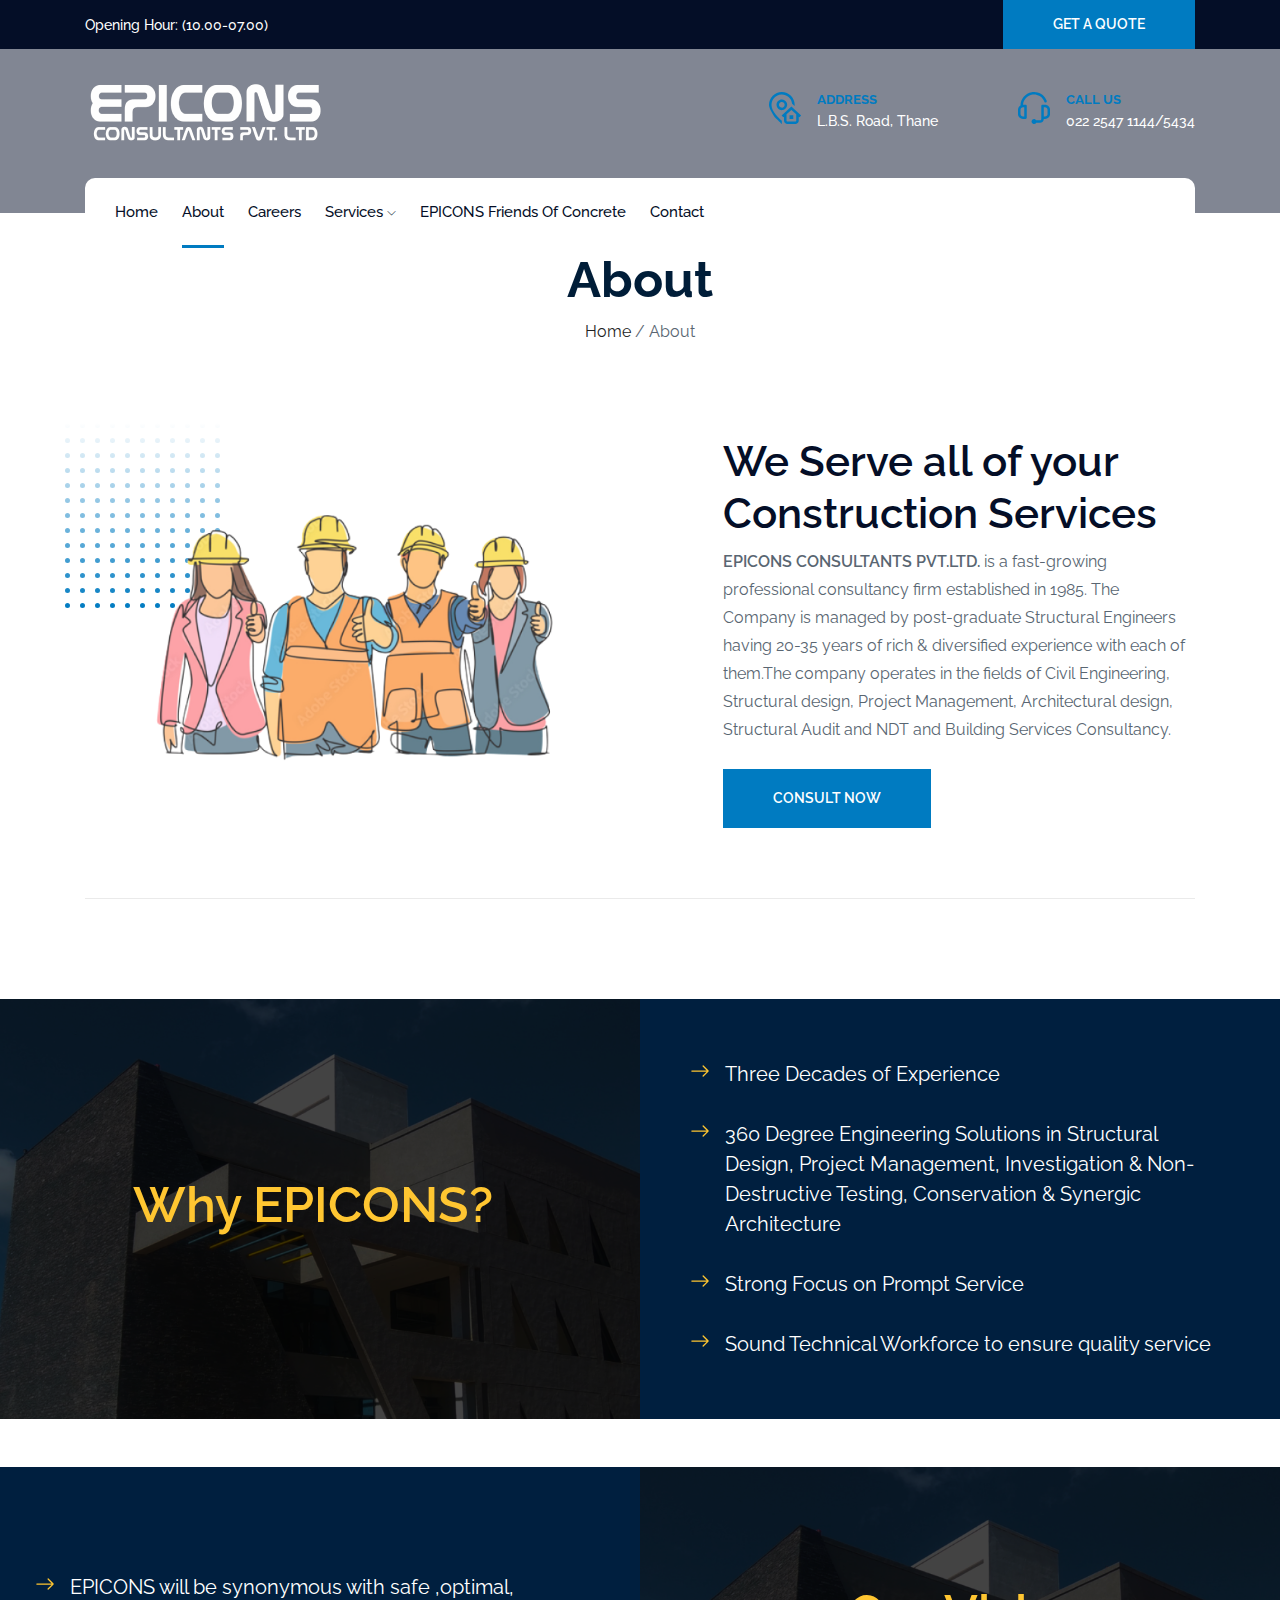
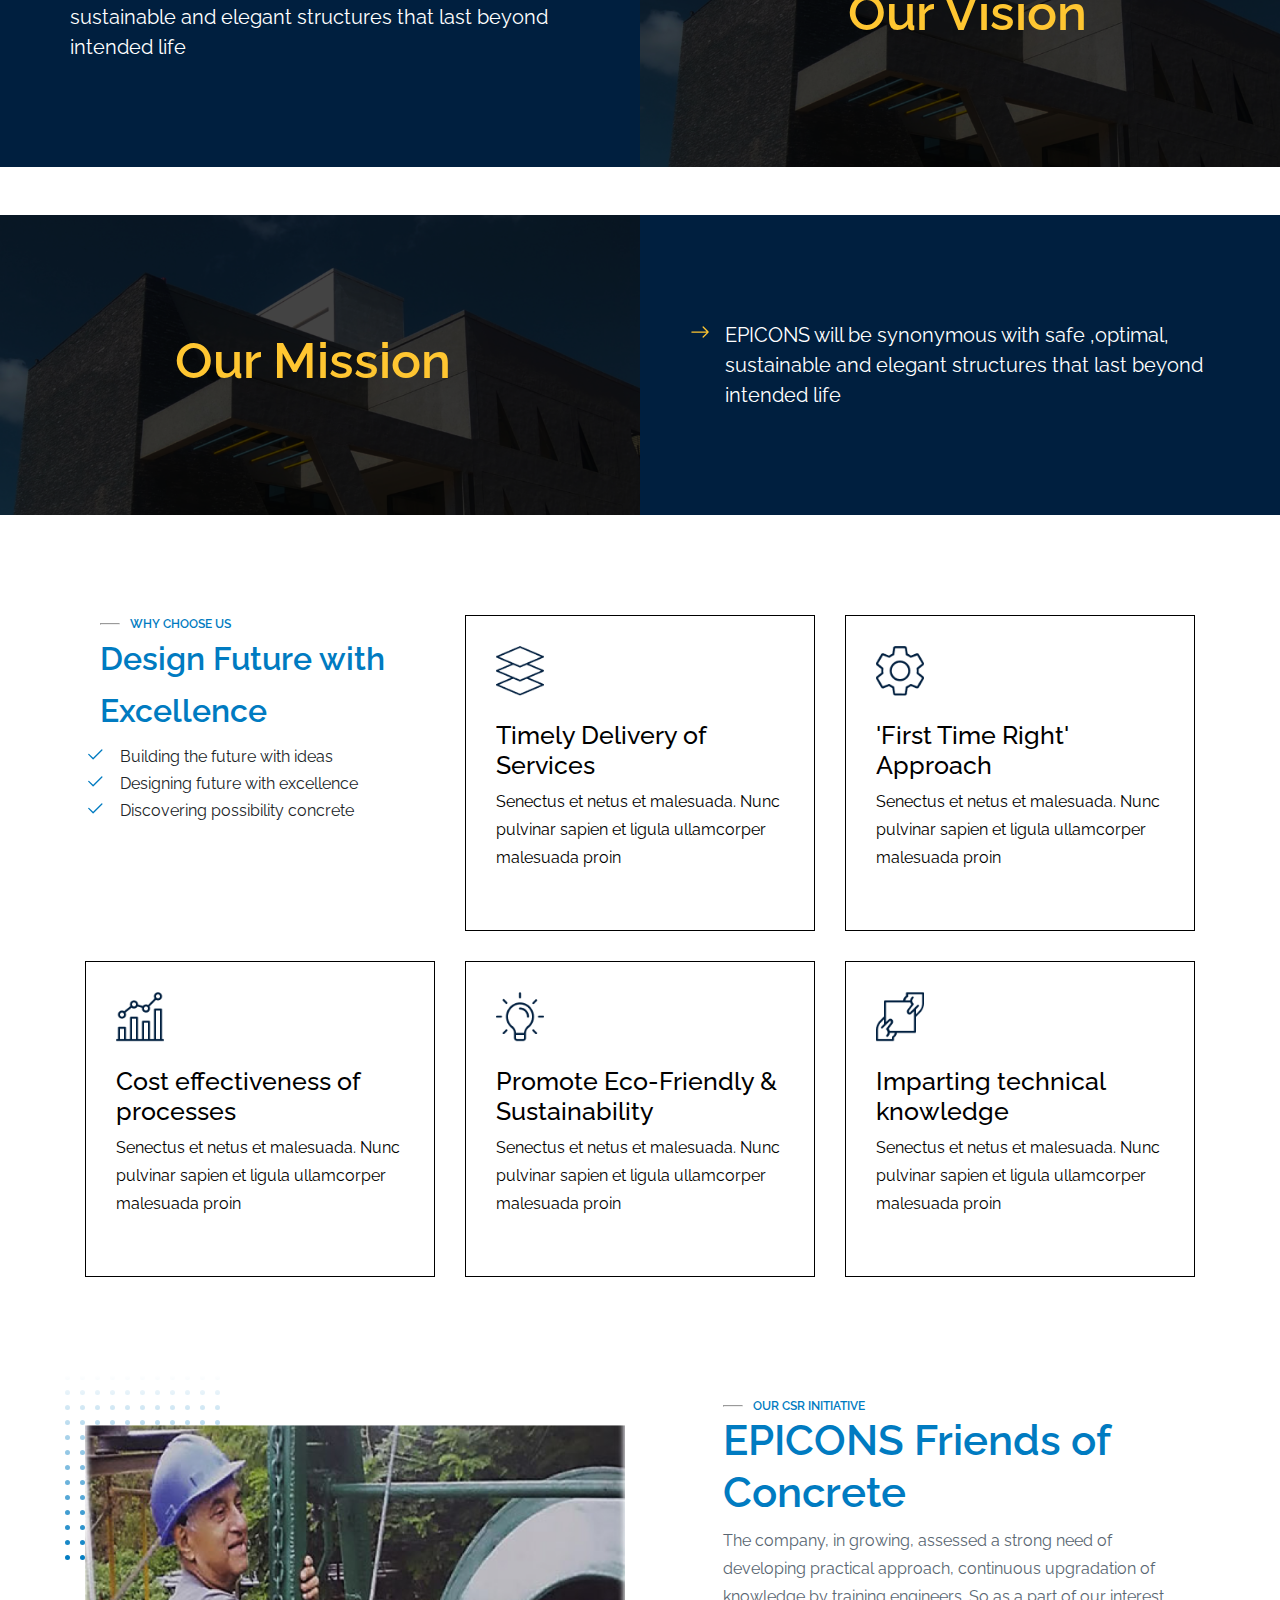
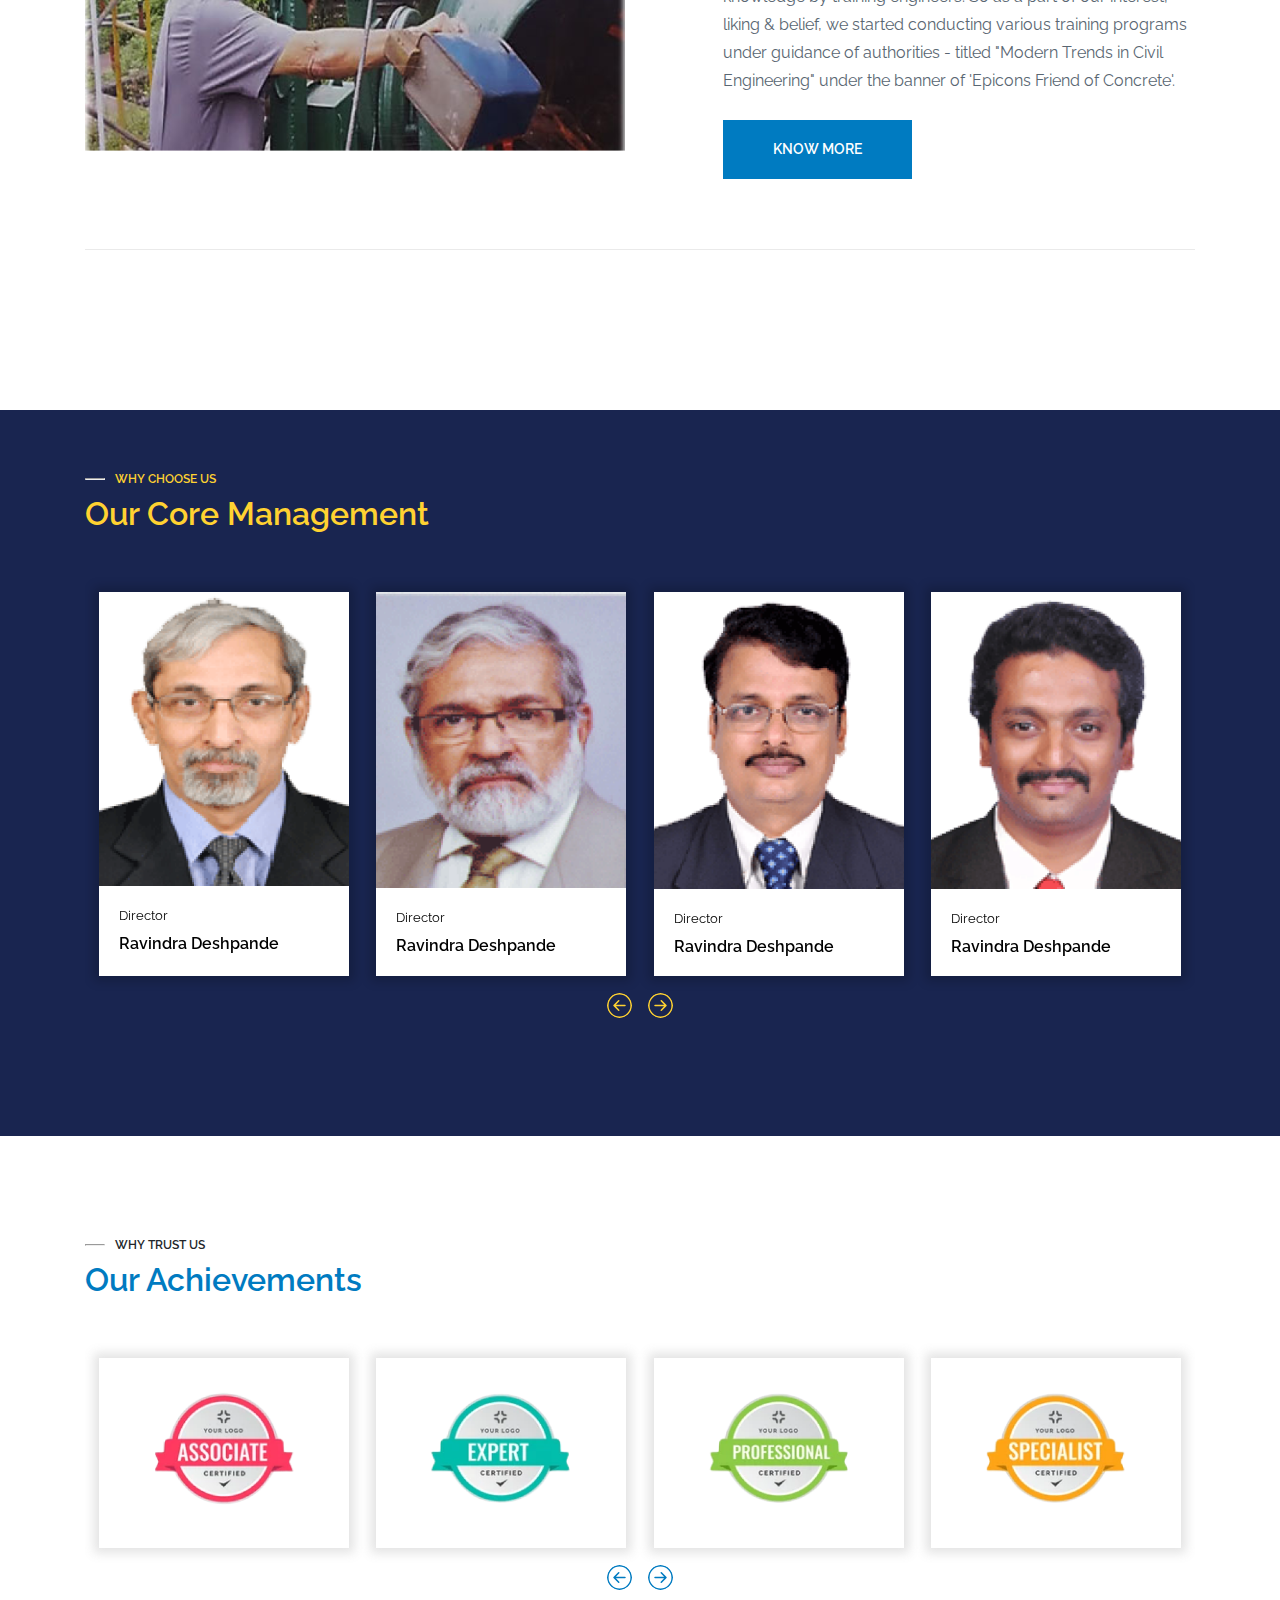
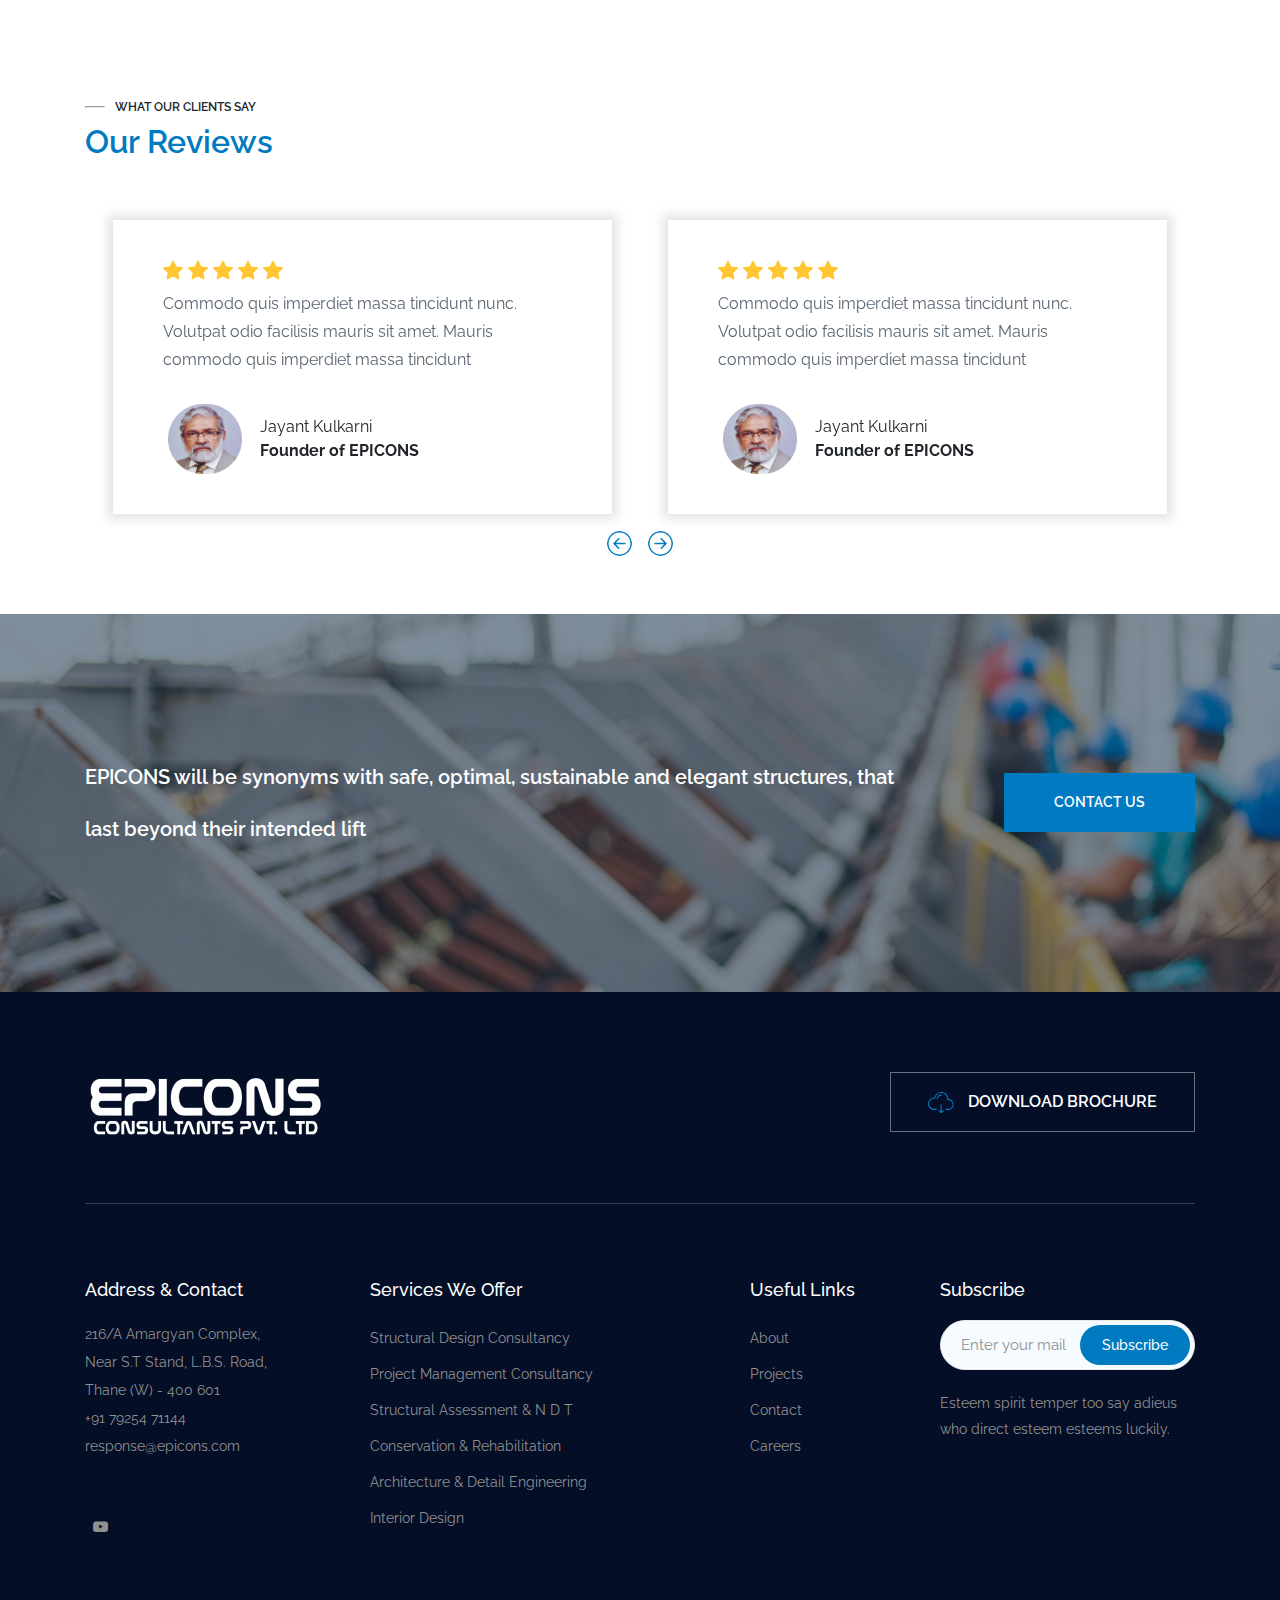
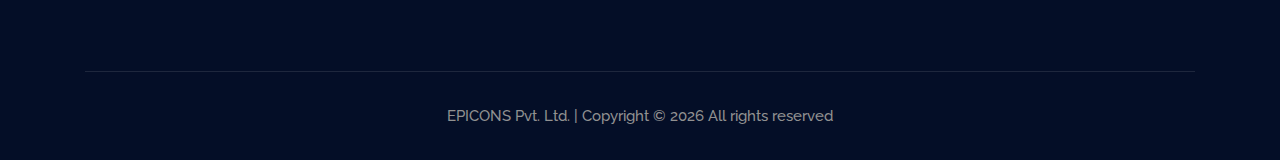
==== commit 2adde9a5: "about page init" ====
--- a/about.html
+++ b/about.html
@@ -2,494 +2,1341 @@
 <html class="no-js" lang="zxx">
 
 <!-- Mirrored from preview.colorlib.com/theme/constructo/about.html by HTTrack Website Copier/3.x [XR&CO'2014], Fri, 30 Jun 2023 04:17:25 GMT -->
+
 <head>
-<meta charset="utf-8">
-<meta http-equiv="x-ua-compatible" content="ie=edge">
-<title>constructo</title>
-<meta name="description" content="">
-<meta name="viewport" content="width=device-width, initial-scale=1">
-
-<link rel="shortcut icon" type="image/x-icon" href="img/favicon.png">
-
-
-<link rel="stylesheet" href="css/bootstrap.min.css">
-<link rel="stylesheet" href="css/owl.carousel.min.css">
-<link rel="stylesheet" href="css/magnific-popup.css">
-<link rel="stylesheet" href="css/font-awesome.min.css">
-<link rel="stylesheet" href="css/themify-icons.css">
-<link rel="stylesheet" href="css/gijgo.css">
-<link rel="stylesheet" href="css/nice-select.css">
-<link rel="stylesheet" href="css/flaticon.css">
-<link rel="stylesheet" href="css/slicknav.css">
-<link rel="stylesheet" href="css/style.css">
-
-<script nonce="0c24dede-10ff-46fd-94b8-946c0cd7dd59">(function(w,d){!function(bv,bw,bx,by){bv[bx]=bv[bx]||{};bv[bx].executed=[];bv.zaraz={deferred:[],listeners:[]};bv.zaraz.q=[];bv.zaraz._f=function(bz){return function(){var bA=Array.prototype.slice.call(arguments);bv.zaraz.q.push({m:bz,a:bA})}};for(const bB of["track","set","debug"])bv.zaraz[bB]=bv.zaraz._f(bB);bv.zaraz.init=()=>{var bC=bw.getElementsByTagName(by)[0],bD=bw.createElement(by),bE=bw.getElementsByTagName("title")[0];bE&&(bv[bx].t=bw.getElementsByTagName("title")[0].text);bv[bx].x=Math.random();bv[bx].w=bv.screen.width;bv[bx].h=bv.screen.height;bv[bx].j=bv.innerHeight;bv[bx].e=bv.innerWidth;bv[bx].l=bv.location.href;bv[bx].r=bw.referrer;bv[bx].k=bv.screen.colorDepth;bv[bx].n=bw.characterSet;bv[bx].o=(new Date).getTimezoneOffset();if(bv.dataLayer)for(const bI of Object.entries(Object.entries(dataLayer).reduce(((bJ,bK)=>({...bJ[1],...bK[1]})),{})))zaraz.set(bI[0],bI[1],{scope:"page"});bv[bx].q=[];for(;bv.zaraz.q.length;){const bL=bv.zaraz.q.shift();bv[bx].q.push(bL)}bD.defer=!0;for(const bM of[localStorage,sessionStorage])Object.keys(bM||{}).filter((bO=>bO.startsWith("_zaraz_"))).forEach((bN=>{try{bv[bx]["z_"+bN.slice(7)]=JSON.parse(bM.getItem(bN))}catch{bv[bx]["z_"+bN.slice(7)]=bM.getItem(bN)}}));bD.referrerPolicy="origin";bD.src="https://preview.colorlib.com/cdn-cgi/zaraz/s.js?z="+btoa(encodeURIComponent(JSON.stringify(bv[bx])));bC.parentNode.insertBefore(bD,bC)};["complete","interactive"].includes(bw.readyState)?zaraz.init():bv.addEventListener("DOMContentLoaded",zaraz.init)}(w,d,"zarazData","script");})(window,document);</script></head>
+    <meta charset="utf-8">
+    <meta http-equiv="x-ua-compatible" content="ie=edge">
+    <title>EPICONS - About</title>
+    <meta name="description" content="">
+    <meta name="viewport" content="width=device-width, initial-scale=1">
+
+    <link rel="shortcut icon" type="image/x-icon" href="img/favicon.png">
+
+    <link rel="shortcut icon" type="image/x-icon" href="img/favicon.png">
+
+
+    <link rel="stylesheet" href="css/bootstrap.min.css">
+    <link rel="stylesheet" href="css/owl.carousel.min.css">
+    <link rel="stylesheet" href="css/magnific-popup.css">
+    <link rel="stylesheet" href="css/font-awesome.min.css">
+    <link rel="stylesheet" href="css/themify-icons.css">
+    <link rel="stylesheet" href="css/gijgo.css">
+    <link rel="stylesheet" href="css/nice-select.css">
+    <link rel="stylesheet" href="css/flaticon.css">
+    <link rel="stylesheet" href="css/slicknav.css">
+    <link rel="stylesheet" href="css/style.css">
+
+</head>
+
 <body>
-<!--[if lte IE 9]>
-            <p class="browserupgrade">You are using an <strong>outdated</strong> browser. Please <a href="https://browsehappy.com/">upgrade your browser</a> to improve your experience and security.</p>
-        <![endif]-->
-
-<header>
-<div class="header-area ">
-<div class="header-top_area d-none d-lg-block">
-<div class="container">
-<div class="row align-items-center">
-<div class="col-xl-5 col-md-5 ">
-<div class="header_left">
-<p>Opening Hour: (10.00-07.00)</p>
-</div>
-</div>
-<div class="col-xl-7 col-md-7">
-<div class="header_right d-flex justify-content-end">
-<a href="#" class="boxed-btn3">Get a Quote</a>
-</div>
-</div>
-</div>
-</div>
-</div>
-<div class="address_bar d-none d-lg-block">
-<div class="container">
-<div class="row justify-content-between align-items-center">
-<div class="col-xl-3 col-lg-3">
-<div class="logo">
-<a href="index.html">
-<img src="img/logo.png" alt="">
-</a>
-</div>
-</div>
-<div class="col-lg-9">
-<div class="address_menu d-flex justify-content-end">
-<div class="single_address  d-flex">
-<div class="icon">
-<img src="img/icon/header-address.svg" alt="">
-</div>
-<div class="address_info">
-<h3>Address</h3>
-<p>20/D, Kings road, Green lane</p>
-</div>
-</div>
-<div class="single_address d-flex">
-<div class="icon">
-<img src="img/icon/headset.svg" alt="">
-</div>
-<div class="address_info">
-<h3>Call Us</h3>
-<p>+10 673 567 367</p>
-</div>
-</div>
-</div>
-</div>
-</div>
-</div>
-</div>
-<div id="sticky-header" class="main-header-area">
-<div class="container">
-<div class="white_bg_bar">
-<div class="row align-items-center">
-<div class="col-12 d-lg-none">
-<div class="logo ">
-<a href="#">
-<img src="img/logo.png" alt="">
-</a>
-</div>
-</div>
-<div class="col-xl-8 col-lg-8">
-<div class="main-menu  d-none d-lg-block">
-<nav>
-<ul id="navigation">
-<li><a href="index.html">home</a></li>
-<li><a class="active" href="about.html">About</a></li>
-<li><a href="services.html">Services</a></li>
-<li><a href="#">pages <i class="ti-angle-down"></i></a>
-<ul class="submenu">
-<li><a href="project.html">project</a></li>
-<li><a href="elements.html">elements</a></li>
-<li><a href="project_details.html">project details</a></li>
-</ul>
-</li>
-<li><a href="#">blog <i class="ti-angle-down"></i></a>
-<ul class="submenu">
-<li><a href="blog.html">blog</a></li>
-<li><a href="single-blog.html">single-blog</a></li>
-</ul>
-</li>
-<li><a href="contact.html">Contact</a></li>
-</ul>
-</nav>
-</div>
-</div>
-<div class="col-xl-4 col-lg-4 d-none d-lg-block">
-<div class="Appointment d-flex justify-content-end">
-<div class="search_icon">
-<a data-toggle="modal" data-target="#exampleModalCenter" href="#">
-<i class="ti-search"></i>
-</a>
-</div>
-</div>
-</div>
-<div class="col-12">
-<div class="mobile_menu d-block d-lg-none">
-</div>
-</div>
-</div>
-</div>
-</div>
-</div>
-</div>
-</header>
-
-
-<div class="bradcam_area bradcam_bg_2">
-<div class="container">
-<div class="row">
-<div class="col-xl-12">
-<div class="bradcam_text text-center">
-<h3>About Us</h3>
-<p><a href="index.html">Home</a> / About</p>
-</div>
-</div>
-</div>
-</div>
-</div>
-
-
-<div class="about_area add_padding">
-<div class="container">
-<div class="border_1px">
-<div class="row align-items-center">
-<div class="col-xl-6  col-md-6">
-<div class="about_thumb">
-<img src="img/about/about2.png" alt="">
-<div class="pattern_img d-none d-lg-block">
-<img src="img/pattern/pattern.svg" alt="">
-</div>
-</div>
-</div>
-<div class="col-xl-6 col-md-6">
-<div class="about_info">
-<h3>We Serve all of your <br>
-Construction Services</h3>
-<p class="first_para"> “Construction is a full service construction company offering
-building solutions from start to finish. Our staff has been operating on NYC for ten
-years.</p>
-<p>There are many variations of passages of lorem Ipsum available, but the majority have
-suffered alteration in some form, by injected humour, or randomised words which don't
-look even slightly believable.</p>
-<a href="contact.html" class="boxed-btn3">Contact Us</a>
-</div>
-</div>
-</div>
-</div>
-</div>
-</div>
-
-
-<div class="features_area add_padding">
-<div class="container">
-<div class="row">
-<div class="col-xl-12">
-<div class="section_title text-center mb-50">
-<h3>Our Features</h3>
-</div>
-</div>
-</div>
-<div class="row no-gutters">
-<div class="col-lg-4 col-md-4">
-<div class="single_feature text-center">
-<div class="icon">
-<i class="flaticon-sketch"></i>
-</div>
-<h3>Creative Plan & Design</h3>
-<p>There are many variations of passages of lorem Ipsum available, but the majority have
-suffered alteration.</p>
-</div>
-</div>
-<div class="col-lg-4 col-md-4">
-<div class="single_feature text-center">
-<div class="icon">
-<i class="flaticon-helmet"></i>
-</div>
-<h3>Talented Peoples</h3>
-<p>There are many variations of passages of lorem Ipsum available, but the majority have
-suffered alteration.</p>
-</div>
-</div>
-<div class="col-lg-4 col-md-4">
-<div class="single_feature text-center">
-<div class="icon">
-<i class="flaticon-support"></i>
-</div>
-<h3>Modern Tools</h3>
-<p>There are many variations of passages of lorem Ipsum available, but the majority have
-suffered alteration.</p>
-</div>
-</div>
-</div>
-</div>
-</div>
-
-
-<div class="chose_us_area chose_bg_1">
-<div class="container">
-<div class="row justify-content-end">
-<div class="col-lg-6 col-md-8">
-<div class="chose_info">
-<h3>Why Choose Us?</h3>
-<p class="lasrge_text">
-“Construction is a full service construction company offering building solutions from start
-to finish. Our staff has been operating on NYC for ten years.
-</p>
-<p>There are many variations of passages of lorem Ipsum available, but the majority have
-suffered alteration in some form, by injected.</p>
-<div class="icon_video">
-<a class="popup-video" href="https://www.youtube.com/watch?v=Spi1vvZgLXw">
-<i class="fa fa-caret-right"></i>
-</a>
-</div>
-</div>
-</div>
-</div>
-</div>
-</div>
-
-<div class="testimonial_area ">
-<div class="container">
-<div class="row">
-<div class="col-xl-12">
-<div class="section_title text-center mb-55">
-<h3>Testimonials</h3>
-</div>
-</div>
-</div>
-<div class="row">
-<div class="col-xl-12">
-<div class="testmonial_active owl-carousel">
-<div class="single_carousel">
-<div class="single_testmonial text-center">
-<div class="testmonial_author">
-<div class="thumb">
-<img src="img/testimonial/1.png" alt="">
-</div>
-<h4>Jordan Adams</h4>
-<span>Client</span>
-</div>
-<p>“Our program is guided by the developmental milestones which embrace <br>
-the six most important learning domains in education”</p>
-</div>
-</div>
-<div class="single_carousel">
-<div class="single_testmonial text-center">
-<div class="testmonial_author">
-<div class="thumb">
-<img src="img/testimonial/1.png" alt="">
-</div>
-<h4>Jordan Adams</h4>
-<span>Client</span>
-</div>
-<p>“Our program is guided by the developmental milestones which embrace <br>
-the six most important learning domains in education”</p>
-</div>
-</div>
-<div class="single_carousel">
-<div class="single_testmonial text-center">
-<div class="testmonial_author">
-<div class="thumb">
-<img src="img/testimonial/1.png" alt="">
-</div>
-<h4>Jordan Adams</h4>
-<span>Client</span>
-</div>
-<p>“Our program is guided by the developmental milestones which embrace <br>
-the six most important learning domains in education”</p>
-</div>
-</div>
-</div>
-</div>
-</div>
-</div>
-</div>
-
-<div class="contact_us overlay">
-<div class="container">
-<div class="row align-items-center">
-<div class="col-lg-8 col-md-7">
-<div class="contact_text">
-<h3>Are you looking for a Construction
-and Industrial Experts?</h3>
-</div>
- </div>
-<div class="col-lg-4 col-md-5">
-<div class="contact_btn">
-<a class="boxed-btn3" href="contact.html">Contact Us</a>
-</div>
-</div>
-</div>
-</div>
-</div>
-
-
-<footer class="footer">
-<div class="download_brochure">
-<div class="container">
-<div class="bordered_1px">
-<div class="row">
-<div class="col-lg-6 col-md-6">
-<div class="footer_logo">
-<a href="#">
-<img src="img/footer_logo.png" alt="">
-</a>
-</div>
-</div>
-<div class="col-lg-6 col-md-6">
-<div class="download_btn">
-<a href="#"> <img src="img/icon/down.svg" alt=""> Download Brochure</a>
-</div>
-</div>
-</div>
-</div>
-</div>
-</div>
-<div class="footer_top">
-<div class="container">
-<div class="row">
-<div class="col-xl-3 col-md-6 col-lg-3 ">
-<div class="footer_widget">
-<h3 class="footer_title">
-About
-</h3>
-<p>5th flora, 700/D kings road, green <br> lane New York-1782 <br>
-<a href="#">+10 367 826 2567</a> <br>
-<a href="#"><span class="__cf_email__" data-cfemail="89eae6e7fde8eafdc9eae8fbf9ece7fdecfba7eae6e4">[email&#160;protected]</span></a>
-</p>
-<p>
-</p>
-<div class="socail_links">
-<ul>
-<li>
-<a href="#">
-<i class="ti-facebook"></i>
-</a>
-</li>
-<li>
-<a href="#">
-<i class="ti-twitter-alt"></i>
-</a>
-</li>
-<li>
-<a href="#">
-<i class="fa fa-instagram"></i>
-</a>
-</li>
-<li>
-<a href="#">
-<i class="fa fa-pinterest"></i>
-</a>
-</li>
-<li>
-<a href="#">
-<i class="fa fa-youtube-play"></i>
-</a>
-</li>
-</ul>
-</div>
-</div>
-</div>
-<div class="col-xl-2 col-md-6 col-lg-2">
-<div class="footer_widget">
-<h3 class="footer_title">
-Popular Searches
-</h3>
-<ul>
-<li><a href="#">Apartment for rent </a></li>
-<li><a href="#">Office for rent</a></li>
- <li><a href="#"> Apartment for sale</a></li>
-<li><a href="#"> Luxuries</a></li>
-</ul>
-</div>
-</div>
-<div class="col-xl-2 col-md-6 col-lg-2 offset-xl-1 offset-lg-1">
-<div class="footer_widget">
-<h3 class="footer_title">
-Useful Links
-</h3>
-<ul>
-<li><a href="#">About</a></li>
-<li><a href="#">Blog</a></li>
-<li><a href="#"> Contact</a></li>
-<li><a href="#"> Appointment</a></li>
-</ul>
-</div>
-</div>
-<div class="col-xl-4 col-md-6 col-lg-4">
-<div class="footer_widget">
-<h3 class="footer_title">
-Subscribe
-</h3>
-<form action="#" class="newsletter_form">
-<input type="text" placeholder="Enter your mail">
-<button type="submit">Subscribe</button>
-</form>
-<p class="newsletter_text">Esteem spirit temper too say adieus who direct esteem esteems
-luckily.</p>
-</div>
-</div>
-</div>
-</div>
-</div>
-<div class="copy-right_text">
-<div class="container">
-<div class="footer_border"></div>
-<div class="row">
-<div class="col-xl-12">
-<p class="copy_right text-center">
-
-Copyright &copy;<script data-cfasync="false" src="https://preview.colorlib.com/cdn-cgi/scripts/5c5dd728/cloudflare-static/email-decode.min.js"></script><script>document.write(new Date().getFullYear());</script> All rights reserved | This template is made with <i class="fa fa-heart-o" aria-hidden="true"></i> by <a href="https://colorlib.com/" target="_blank">Colorlib</a>
-
-</p>
-</div>
-</div>
-</div>
-</div>
-</footer>
-
-
-<script src="js/vendor/modernizr-3.5.0.min.js"></script>
-<script src="js/vendor/jquery-1.12.4.min.js"></script>
-<script src="js/popper.min.js"></script>
-<script src="js/bootstrap.min.js"></script>
-<script src="js/owl.carousel.min.js"></script>
-<script src="js/isotope.pkgd.min.js"></script>
-<script src="js/ajax-form.js"></script>
-<script src="js/waypoints.min.js"></script>
-<script src="js/jquery.counterup.min.js"></script>
-<script src="js/imagesloaded.pkgd.min.js"></script>
-<script src="js/scrollIt.js"></script>
-<script src="js/jquery.scrollUp.min.js"></script>
-<script src="js/wow.min.js"></script>
-<script src="js/gijgo.min.js"></script>
-<script src="js/nice-select.min.js"></script>
-<script src="js/jquery.slicknav.min.js"></script>
-<script src="js/jquery.magnific-popup.min.js"></script>
-<script src="js/plugins.js"></script>
-
-<script src="js/contact.js"></script>
-<script src="js/jquery.ajaxchimp.min.js"></script>
-<script src="js/jquery.form.js"></script>
-<script src="js/jquery.validate.min.js"></script>
-<script src="js/mail-script.js"></script>
-<script src="js/main.js"></script>
-
-<div class="modal fade custom_search_pop" id="exampleModalCenter" tabindex="-1" role="dialog" aria-labelledby="exampleModalCenterTitle" aria-hidden="true">
-<div class="modal-dialog modal-dialog-centered" role="document">
-<div class="modal-content">
-<div class="serch_form">
-<input type="text" placeholder="search">
-<button type="submit">search</button>
-</div>
-</div>
-</div>
-</div>
-<script>
+
+    <header>
+        <div class="header-area ">
+            <div class="header-top_area d-none d-lg-block">
+                <div class="container">
+                    <div class="row align-items-center">
+                        <div class="col-xl-5 col-md-5 ">
+                            <div class="header_left">
+                                <p>Opening Hour: (10.00-07.00)</p>
+                            </div>
+                        </div>
+                        <div class="col-xl-7 col-md-7">
+                            <div class="header_right d-flex justify-content-end">
+                                <a href="#" class="boxed-btn3">Get a Quote</a>
+                            </div>
+                        </div>
+                    </div>
+                </div>
+            </div>
+            <div class="address_bar d-none d-lg-block">
+                <div class="container">
+                    <div class="row justify-content-between align-items-center">
+                        <div class="col-xl-3 col-lg-3">
+                            <div class="logo">
+                                <a href="index.html">
+                                    <img src="img/logo.png" alt="">
+                                </a>
+                            </div>
+                        </div>
+                        <div class="col-lg-9">
+                            <div class="address_menu d-flex justify-content-end">
+                                <div class="single_address  d-flex">
+                                    <div class="icon">
+                                        <img src="img/icon/header-address.svg" alt="">
+                                    </div>
+                                    <div class="address_info">
+                                        <h3>Address</h3>
+                                        <p>L.B.S. Road, Thane</p>
+                                    </div>
+                                </div>
+                                <div class="single_address d-flex">
+                                    <div class="icon">
+                                        <img src="img/icon/headset.svg" alt="">
+                                    </div>
+                                    <div class="address_info">
+                                        <h3>Call Us</h3>
+                                        <p>022 2547 1144/5434</p>
+                                    </div>
+                                </div>
+                            </div>
+                        </div>
+                    </div>
+                </div>
+            </div>
+            <div id="sticky-header" class="main-header-area">
+                <div class="container">
+                    <div class="white_bg_bar">
+                        <div class="row align-items-center">
+                            <div class="col-12 d-lg-none">
+                                <div class="logo text-center">
+                                    <a href="#">
+                                        <img src="img/logo.png" alt="">
+                                    </a>
+                                </div>
+                            </div>
+                            <div class="col-xl-8 col-lg-8">
+                                <div class="main-menu d-none d-lg-block">
+                                    <nav>
+                                        <ul id="navigation">
+                                            <li><a href="index.html">Home</a></li>
+                                            <li><a class="active">About</a></li>
+                                            <li><a href="#">Careers</a></li>
+                                            <li><a href="#">Services&nbsp;<i class="ti-angle-down"></i></a>
+                                                <ul class="submenu">
+                                                    <li><a href="#">Structural Design Consultancy</a></li>
+                                                    <li><a href="#">Project Management Consultancy</a></li>
+                                                    <li><a href="#">Structural Assessment & NDT</a></li>
+                                                    <li><a href="#">Conservation & Rehabilitation</a></li>
+                                                    <li><a href="#">Synergic Architecture</a></li>
+                                                </ul>
+                                            </li>
+                                            <li><a href="#">EPICONS Friends of Concrete</a></li>
+                                            <li><a href="#">Contact</a></li>
+                                        </ul>
+                                    </nav>
+                                </div>
+                            </div>
+                            <div class="col-12">
+                                <div class="mobile_menu d-block d-lg-none">
+                                </div>
+                            </div>
+                        </div>
+                    </div>
+                </div>
+            </div>
+        </div>
+    </header>
+
+
+    <div class="container" id="about_hero_area">
+        <h1 class="text-center" style="font-weight: 700; font-size: 50px;">
+            About
+        </h1>
+        <p class="text-center">
+            <a href="index.html">Home</a> / About     
+        </p>
+    </div>
+
+
+    <div class="about_area add_padding">
+        <div class="container">
+            <div class="border_1px">
+                <div class="row align-items-center">
+                    <div class="col-xl-6">
+                        <div class="about_thumb">
+                            <img src="img/about/about.png" alt="">
+                            <div class="pattern_img d-none d-xl-block">
+                                <img src="img/pattern/pattern.svg" alt="">
+                            </div>
+                        </div>
+                    </div>
+                    <div class="col-xl-6">
+                        <div class="about_info">
+                            <h3>We Serve all of your <br>
+                                Construction Services</h3>
+                            <p>
+                                <span style="font-weight: 600;">EPICONS CONSULTANTS PVT.LTD.</span> is a fast-growing professional consultancy firm established in 1985. The Company is managed by post-graduate Structural Engineers having 20-35 years of rich & diversified experience with each of them.The company operates in the fields of Civil Engineering, Structural design, Project Management, Architectural design, Structural Audit and NDT and Building Services Consultancy. 
+                            </p>
+                            <a href="#" class="boxed-btn3">Consult now</a>
+                        </div>
+                    </div>
+                </div>
+            </div>
+        </div>
+    </div>
+
+    <div class="about_feature_area">
+        <div class="row">
+            <div class="col-lg-6 about_feature_bg" style="min-height: 300px;">
+                <div class="d-flex justify-content-center align-items-center">
+                    <h1 style="color: #FFC631;font-size: 50px;font-weight: 600;">
+                        Why EPICONS?
+                    </h1>
+                </div>
+            </div>
+            <div class="col-lg-6 d-flex justify-content-between align-items-center" style="background-color: #001F3F; color: white; padding: 30px 50px; font-size: 20px;">
+                <div>
+                    <div class="row" style="margin: 30px 0px;">
+                        <div class="col-1">
+                            <svg xmlns="http://www.w3.org/2000/svg" style="color: #FFC631;" width="20" height="20" fill="currentColor"
+                                class="bi bi-arrow-right" viewBox="0 0 16 16">
+                                <path fill-rule="evenodd"
+                                    d="M1 8a.5.5 0 0 1 .5-.5h11.793l-3.147-3.146a.5.5 0 0 1 .708-.708l4 4a.5.5 0 0 1 0 .708l-4 4a.5.5 0 0 1-.708-.708L13.293 8.5H1.5A.5.5 0 0 1 1 8z" />
+                            </svg>
+                        </div>
+                        <div class="col">Three Decades of Experience</div>
+                    </div>
+                    <div class="row" style="margin: 30px 0px;">
+                        <div class="col-1">
+                            <svg xmlns="http://www.w3.org/2000/svg" style="color: #FFC631;" width="20" height="20" fill="currentColor"
+                                class="bi bi-arrow-right" viewBox="0 0 16 16">
+                                <path fill-rule="evenodd"
+                                    d="M1 8a.5.5 0 0 1 .5-.5h11.793l-3.147-3.146a.5.5 0 0 1 .708-.708l4 4a.5.5 0 0 1 0 .708l-4 4a.5.5 0 0 1-.708-.708L13.293 8.5H1.5A.5.5 0 0 1 1 8z" />
+                            </svg>
+                        </div>
+                        <div class="col">
+                            360 Degree Engineering Solutions in Structural Design, Project Management, Investigation & Non-Destructive
+                            Testing, Conservation & Synergic Architecture
+                        </div>
+                    </div>
+                    <div class="row" style="margin: 30px 0px;">
+                        <div class="col-1">
+                            <svg xmlns="http://www.w3.org/2000/svg" style="color: #FFC631;" width="20" height="20" fill="currentColor"
+                                class="bi bi-arrow-right" viewBox="0 0 16 16">
+                                <path fill-rule="evenodd"
+                                    d="M1 8a.5.5 0 0 1 .5-.5h11.793l-3.147-3.146a.5.5 0 0 1 .708-.708l4 4a.5.5 0 0 1 0 .708l-4 4a.5.5 0 0 1-.708-.708L13.293 8.5H1.5A.5.5 0 0 1 1 8z" />
+                            </svg>
+                        </div>
+                        <div class="col">Strong Focus on Prompt Service</div>
+                    </div>
+                    <div class="row" style="margin: 30px 0px;">
+                        <div class="col-1">
+                            <svg xmlns="http://www.w3.org/2000/svg" style="color: #FFC631;" width="20" height="20" fill="currentColor"
+                                class="bi bi-arrow-right" viewBox="0 0 16 16">
+                                <path fill-rule="evenodd"
+                                    d="M1 8a.5.5 0 0 1 .5-.5h11.793l-3.147-3.146a.5.5 0 0 1 .708-.708l4 4a.5.5 0 0 1 0 .708l-4 4a.5.5 0 0 1-.708-.708L13.293 8.5H1.5A.5.5 0 0 1 1 8z" />
+                            </svg>
+                        </div>
+                        <div class="col">Sound Technical Workforce to ensure quality service</div>
+                    </div>
+                </div>
+            </div>
+        </div>
+        <br><br>
+        <div class="row">
+            <div class="col-lg-6 d-flex justify-content-between align-items-center" id="about_feature_vision_title" style="background-color: #001F3F; color: white; padding: 30px 50px; font-size: 20px;">
+                <div>
+                    <div class="row" style="margin: 30px 0px;">
+                        <div class="col-1">
+                            <svg xmlns="http://www.w3.org/2000/svg" style="color: #FFC631;" width="20" height="20" fill="currentColor"
+                                class="bi bi-arrow-right" viewBox="0 0 16 16">
+                                <path fill-rule="evenodd"
+                                    d="M1 8a.5.5 0 0 1 .5-.5h11.793l-3.147-3.146a.5.5 0 0 1 .708-.708l4 4a.5.5 0 0 1 0 .708l-4 4a.5.5 0 0 1-.708-.708L13.293 8.5H1.5A.5.5 0 0 1 1 8z" />
+                            </svg>
+                        </div>
+                        <div class="col">
+                            EPICONS will be  synonymous with safe ,optimal, sustainable and elegant structures that last beyond intended life
+                        </div>
+                    </div>
+                </div>
+            </div>
+            <div class="col-lg-6 about_feature_bg" id="about_feature_vision_content" style="min-height: 300px;">
+                <div class="d-flex justify-content-center align-items-center">
+                    <h1 style="color: #FFC631;font-size: 50px;font-weight: 600;">
+                        Our Vision
+                    </h1>
+                </div>
+            </div>
+        </div>
+        <br><br>
+        <div class="row">
+            <div class="col-lg-6 about_feature_bg" style="min-height: 300px;">
+                <div class="d-flex justify-content-center align-items-center">
+                    <h1 style="color: #FFC631;font-size: 50px;font-weight: 600;">
+                        Our Mission
+                    </h1>
+                </div>
+            </div>
+            <div class="col-lg-6 d-flex justify-content-between align-items-center" style="background-color: #001F3F; color: white; padding: 30px 50px; font-size: 20px;">
+                <div>
+                    <div class="row" style="margin: 30px 0px;">
+                        <div class="col-1">
+                            <svg xmlns="http://www.w3.org/2000/svg" style="color: #FFC631;" width="20" height="20" fill="currentColor"
+                                class="bi bi-arrow-right" viewBox="0 0 16 16">
+                                <path fill-rule="evenodd"
+                                    d="M1 8a.5.5 0 0 1 .5-.5h11.793l-3.147-3.146a.5.5 0 0 1 .708-.708l4 4a.5.5 0 0 1 0 .708l-4 4a.5.5 0 0 1-.708-.708L13.293 8.5H1.5A.5.5 0 0 1 1 8z" />
+                            </svg>
+                        </div>
+                        <div class="col">
+                            EPICONS will be  synonymous with safe ,optimal, sustainable and elegant structures that last beyond intended life
+                        </div>
+                    </div>
+                </div>
+            </div>
+        </div>
+    </div>
+
+    <div class="about_usp_area" style="margin-top: 100px;">
+        <div class="container">
+            <div class="row">
+                <div class="col-lg-4" style="margin-bottom: 20px;">
+                    <div class="container">
+                        <div class="row align-items-center">
+                            <div class="col-2" style="padding-left: 15px;">
+                                <hr style="width: 20px; margin: unset; height: 2px; background-color: #007BC1;">
+                            </div>
+                            <div class="col-10"
+                                style="padding-left: 10px; font-size: 12px; font-weight: 600; text-transform: uppercase; color: #007BC1;">
+                                Why Choose Us
+                            </div>
+                        </div>
+                        <div class="row mb-2">
+                            <h3 class="about_usp_title m-0" style="padding-left: 15px;">
+                                Design Future with Excellence
+                            </h3>
+                        </div>
+                        <div class="row">
+                            <div class="col-1">
+                                <svg xmlns="http://www.w3.org/2000/svg" width="20" height="20" fill="currentColor"
+                                    style="color: #007BC1; class=" bi bi-check2" viewBox="0 0 16 16">
+                                    <path
+                                        d="M13.854 3.646a.5.5 0 0 1 0 .708l-7 7a.5.5 0 0 1-.708 0l-3.5-3.5a.5.5 0 1 1 .708-.708L6.5 10.293l6.646-6.647a.5.5 0 0 1 .708 0z" />
+                                </svg>
+                            </div>
+                            <div class="col">Building the future with ideas</div>
+                        </div>
+                        <div class="row">
+                            <div class="col-1">
+                                <svg xmlns="http://www.w3.org/2000/svg" width="20" height="20" fill="currentColor"
+                                    style="color: #007BC1; class=" bi bi-check2" viewBox="0 0 16 16">
+                                    <path
+                                        d="M13.854 3.646a.5.5 0 0 1 0 .708l-7 7a.5.5 0 0 1-.708 0l-3.5-3.5a.5.5 0 1 1 .708-.708L6.5 10.293l6.646-6.647a.5.5 0 0 1 .708 0z" />
+                                </svg>
+                            </div>
+                            <div class="col">Designing future with excellence</div>
+                        </div>
+                        <div class="row">
+                            <div class="col-1">
+                                <svg xmlns="http://www.w3.org/2000/svg" width="20" height="20" fill="currentColor"
+                                    style="color: #007BC1; class=" bi bi-check2" viewBox="0 0 16 16">
+                                    <path
+                                        d="M13.854 3.646a.5.5 0 0 1 0 .708l-7 7a.5.5 0 0 1-.708 0l-3.5-3.5a.5.5 0 1 1 .708-.708L6.5 10.293l6.646-6.647a.5.5 0 0 1 .708 0z" />
+                                </svg>
+                            </div>
+                            <div class="col">Discovering possibility concrete</div>
+                        </div>
+                    </div>
+                </div>
+                <div class="col-lg-4">
+                    <div class="cta_box">
+                        <img height="50" src="./img/about/usp/1.png" alt="">
+                        <br><br>
+                        <h3>
+                            Timely Delivery of Services
+                        </h3>
+                        <p>
+                            Senectus et netus et malesuada. Nunc
+                            pulvinar sapien et ligula ullamcorper
+                            malesuada proin
+                        </p>
+                    </div>
+                </div>
+                <div class="col-lg-4">
+                    <div class="cta_box">
+                        <img height="50" src="./img/about/usp/2.png" alt="">
+                        <br><br>
+                        <h3>
+                            'First Time Right' Approach
+                        </h3>
+                        <p>
+                            Senectus et netus et malesuada. Nunc
+                            pulvinar sapien et ligula ullamcorper
+                            malesuada proin
+                        </p>
+                    </div>
+                </div>
+                <div class="col-lg-4">
+                    <div class="cta_box">
+                        <img height="50" src="./img/about/usp/3.png" alt="">
+                        <br><br>
+                        <h3>
+                            Cost effectiveness of processes
+                        </h3>
+                        <p>
+                            Senectus et netus et malesuada. Nunc
+                            pulvinar sapien et ligula ullamcorper
+                            malesuada proin
+                        </p>
+                    </div>
+                </div>
+                <div class="col-lg-4">
+                    <div class="cta_box">
+                        <img height="50" src="./img/about/usp/4.png" alt="">
+                        <br><br>
+                        <h3>
+                            Promote Eco-Friendly & Sustainability
+                        </h3>
+                        <p>
+                            Senectus et netus et malesuada. Nunc
+                            pulvinar sapien et ligula ullamcorper
+                            malesuada proin
+                        </p>
+                    </div>
+                </div>
+                <div class="col-lg-4">
+                    <div class="cta_box">
+                        <img height="50" src="./img/about/usp/5.png" alt="">
+                        <br><br>
+                        <h3>
+                            Imparting technical knowledge
+                        </h3>
+                        <p>
+                            Senectus et netus et malesuada. Nunc
+                            pulvinar sapien et ligula ullamcorper
+                            malesuada proin
+                        </p>
+                    </div>
+                </div>
+            </div>
+        </div>
+    </div>
+
+    <div class="about_area add_padding">
+        <div class="container">
+            <div class="border_1px">
+                <div class="row align-items-center">
+                    <div class="col-xl-6">
+                        <div class="about_thumb">
+                            <img src="img/foc/1.png" alt="">
+                            <div class="pattern_img d-none d-xl-block">
+                                <img src="img/pattern/pattern.svg" alt="">
+                            </div>
+                        </div>
+                    </div>
+                    <div class="col-xl-6">
+                        <div class="about_info">
+                            <div class="row align-items-center">
+                                <div class="col-2" style="padding-left: 15px;">
+                                    <hr style="width: 20px; margin: unset; height: 2px; background-color: #007BC1;">
+                                </div>
+                                <div class="col-10"
+                                    style="padding-left: 10px; font-size: 12px; font-weight: 600; text-transform: uppercase; color: #007BC1;">
+                                    OUR CSR INITIATIVE
+                                </div>
+                            </div>
+                            <h3 style="color: #007BC1;">EPICONS Friends of Concrete</h3>
+                            <p>
+                                The company, in growing, assessed a strong need of developing practical approach, continuous upgradation of knowledge by training engineers. So as a part of our interest, liking & belief, we started conducting various training programs under guidance of authorities - titled "Modern Trends in Civil Engineering" under the banner of 'Epicons Friend of Concrete'.   
+                            </p>
+                            <a href="#" class="boxed-btn3">Know more</a>
+                        </div>
+                    </div>
+                </div>
+            </div>
+        </div>
+    </div>
+
+    <div class="about_team_area">
+        <div class="container">
+            <div class="row align-items-center">
+                <div class="col-2" style="padding-left: 15px;">
+                    <hr style="width: 20px; margin: unset; height: 2px; background-color: #FFD231;">
+                </div>
+                <div class="col-10"
+                    style="padding-left: 10px; font-size: 12px; font-weight: 600; text-transform: uppercase; color: #FFD231;">
+                    Why Choose Us
+                </div>
+            </div>
+            <div class="row mb-4">
+                <h3 class="about_team_title m-0" style="padding-left: 15px;">
+                    Our Core Management
+                </h3>
+            </div>
+            <div id="teamCarousel" class="carousel slide"
+                style="width: 100%; overflow-x: hidden; padding-top: 20px; margin-bottom: 50px;">
+                <div class="carousel-inner">
+                    <div class="carousel-item active">
+                        <div class="container">
+                            <div class="row">
+                                <div
+                                    class="col-lg-3 col-md-4 col-6 mb-3 p-0 d-flex align-items-center justify-content-center">
+                                    <div class="core_card">
+                                        <img src="./img/team/1.png"
+                                            style="width: 100%;" alt="">
+                                        <p style="margin: 15px 20px; font-weight: 600; color: black !important;">
+                                            <small>
+                                                Director
+                                            </small> 
+                                            <br>
+                                            Ravindra Deshpande
+                                        </p>
+                                    </div>
+                                </div>
+                                <div
+                                    class="col-lg-3 col-md-4 col-6 mb-3 p-0 d-flex align-items-center justify-content-center">
+                                    <div class="core_card">
+                                        <img src="./img/team/2.png"
+                                            style="width: 100%;" alt="">
+                                        <p style="margin: 15px 20px; font-weight: 600; color: black !important;">
+                                            <small>
+                                                Director
+                                            </small> 
+                                            <br>
+                                            Ravindra Deshpande
+                                        </p>
+                                    </div>
+                                </div>
+                                <div
+                                    class="col-lg-3 col-md-4 col-6 mb-3 p-0 d-flex align-items-center justify-content-center">
+                                    <div class="core_card">
+                                        <img src="./img/team/3.png"
+                                            style="width: 100%;" alt="">
+                                        <p style="margin: 15px 20px; font-weight: 600; color: black !important;">
+                                            <small>
+                                                Director
+                                            </small> 
+                                            <br>
+                                            Ravindra Deshpande
+                                        </p>
+                                    </div>
+                                </div>
+                                <div
+                                    class="col-lg-3 col-md-4 col-6 mb-3 p-0 d-flex align-items-center justify-content-center">
+                                    <div class="core_card">
+                                        <img src="./img/team/4.png"
+                                            style="width: 100%;" alt="">
+                                        <p style="margin: 15px 20px; font-weight: 600; color: black !important;">
+                                            <small>
+                                                Director
+                                            </small> 
+                                            <br>
+                                            Ravindra Deshpande
+                                        </p>
+                                    </div>
+                                </div>
+                            </div>
+                        </div>
+                    </div>
+                    <div class="carousel-item">
+                        <div class="container">
+                            <div class="row">
+                                <div
+                                    class="col-lg-3 col-md-4 col-6 mb-3 p-0 d-flex align-items-center justify-content-center">
+                                    <div class="core_card">
+                                        <img src="./img/team/1.png"
+                                            style="width: 100%;" alt="">
+                                        <p style="margin: 15px 20px; font-weight: 600; color: black !important;">
+                                            <small>
+                                                Director
+                                            </small> 
+                                            <br>
+                                            Ravindra Deshpande
+                                        </p>
+                                    </div>
+                                </div>
+                                <div
+                                    class="col-lg-3 col-md-4 col-6 mb-3 p-0 d-flex align-items-center justify-content-center">
+                                    <div class="core_card">
+                                        <img src="./img/team/2.png"
+                                            style="width: 100%;" alt="">
+                                        <p style="margin: 15px 20px; font-weight: 600; color: black !important;">
+                                            <small>
+                                                Director
+                                            </small> 
+                                            <br>
+                                            Ravindra Deshpande
+                                        </p>
+                                    </div>
+                                </div>
+                                <div
+                                    class="col-lg-3 col-md-4 col-6 mb-3 p-0 d-flex align-items-center justify-content-center">
+                                    <div class="core_card">
+                                        <img src="./img/team/3.png"
+                                            style="width: 100%;" alt="">
+                                        <p style="margin: 15px 20px; font-weight: 600; color: black !important;">
+                                            <small>
+                                                Director
+                                            </small> 
+                                            <br>
+                                            Ravindra Deshpande
+                                        </p>
+                                    </div>
+                                </div>
+                                <div
+                                    class="col-lg-3 col-md-4 col-6 mb-3 p-0 d-flex align-items-center justify-content-center">
+                                    <div class="core_card">
+                                        <img src="./img/team/4.png"
+                                            style="width: 100%;" alt="">
+                                        <p style="margin: 15px 20px; font-weight: 600; color: black !important;">
+                                            <small>
+                                                Director
+                                            </small> 
+                                            <br>
+                                            Ravindra Deshpande
+                                        </p>
+                                    </div>
+                                </div>
+                            </div>
+                        </div>
+                    </div>
+                    <div class="carousel-item">
+                        <div class="container">
+                            <div class="row">
+                                <div
+                                    class="col-lg-3 col-md-4 col-6 mb-3 p-0 d-flex align-items-center justify-content-center">
+                                    <div class="core_card">
+                                        <img src="./img/team/1.png"
+                                            style="width: 100%;" alt="">
+                                        <p style="margin: 15px 20px; font-weight: 600; color: black !important;">
+                                            <small>
+                                                Director
+                                            </small> 
+                                            <br>
+                                            Ravindra Deshpande
+                                        </p>
+                                    </div>
+                                </div>
+                                <div
+                                    class="col-lg-3 col-md-4 col-6 mb-3 p-0 d-flex align-items-center justify-content-center">
+                                    <div class="core_card">
+                                        <img src="./img/team/2.png"
+                                            style="width: 100%;" alt="">
+                                        <p style="margin: 15px 20px; font-weight: 600; color: black !important;">
+                                            <small>
+                                                Director
+                                            </small> 
+                                            <br>
+                                            Ravindra Deshpande
+                                        </p>
+                                    </div>
+                                </div>
+                                <div
+                                    class="col-lg-3 col-md-4 col-6 mb-3 p-0 d-flex align-items-center justify-content-center">
+                                    <div class="core_card">
+                                        <img src="./img/team/3.png"
+                                            style="width: 100%;" alt="">
+                                        <p style="margin: 15px 20px; font-weight: 600; color: black !important;">
+                                            <small>
+                                                Director
+                                            </small> 
+                                            <br>
+                                            Ravindra Deshpande
+                                        </p>
+                                    </div>
+                                </div>
+                                <div
+                                    class="col-lg-3 col-md-4 col-6 mb-3 p-0 d-flex align-items-center justify-content-center">
+                                    <div class="core_card">
+                                        <img src="./img/team/4.png"
+                                            style="width: 100%;" alt="">
+                                        <p style="margin: 15px 20px; font-weight: 600; color: black !important;">
+                                            <small>
+                                                Director
+                                            </small> 
+                                            <br>
+                                            Ravindra Deshpande
+                                        </p>
+                                    </div>
+                                </div>
+                            </div>
+                        </div>
+                    </div>
+                </div>
+                <div class="text-center">
+                    <button class="carousel-control-prev" type="button" data-bs-target="#teamCarousel"
+                        data-bs-slide="prev">
+                        <svg xmlns="http://www.w3.org/2000/svg" width="25" height="25" style="color: #FFD231;"
+                            fill="currentColor" class="bi bi-arrow-left-circle" viewBox="0 0 16 16">
+                            <path fill-rule="evenodd"
+                                d="M1 8a7 7 0 1 0 14 0A7 7 0 0 0 1 8zm15 0A8 8 0 1 1 0 8a8 8 0 0 1 16 0zm-4.5-.5a.5.5 0 0 1 0 1H5.707l2.147 2.146a.5.5 0 0 1-.708.708l-3-3a.5.5 0 0 1 0-.708l3-3a.5.5 0 1 1 .708.708L5.707 7.5H11.5z" />
+                        </svg>
+                    </button>
+                    <button class="carousel-control-next" type="button" data-bs-target="#teamCarousel"
+                        data-bs-slide="next">
+                        <svg xmlns="http://www.w3.org/2000/svg" width="25" height="25" style="color: #FFD231;"
+                            fill="currentColor" class="bi bi-arrow-right-circle" viewBox="0 0 16 16">
+                            <path fill-rule="evenodd"
+                                d="M1 8a7 7 0 1 0 14 0A7 7 0 0 0 1 8zm15 0A8 8 0 1 1 0 8a8 8 0 0 1 16 0zM4.5 7.5a.5.5 0 0 0 0 1h5.793l-2.147 2.146a.5.5 0 0 0 .708.708l3-3a.5.5 0 0 0 0-.708l-3-3a.5.5 0 1 0-.708.708L10.293 7.5H4.5z" />
+                        </svg>
+                    </button>
+                </div>
+            </div>
+        </div>
+    </div>
+
+    <div class="clients_area" style="margin-top: 100px;">
+        <div class="container">
+            <div class="row align-items-center">
+                <div class="col-2" style="padding-left: 15px;">
+                    <hr style="width: 20px; margin: unset; height: 2px; background-color: #FFD231;">
+                </div>
+                <div class="col-10"
+                    style="padding-left: 10px; font-size: 12px; font-weight: 600; text-transform: uppercase;">
+                    why trust us
+                </div>
+            </div>
+            <div class="row mb-4">
+                <h3 class="clients_title m-0" style="padding-left: 15px;">
+                    Our Achievements
+                </h3>
+            </div>
+            <div id="achievementsCarousel" class="carousel slide"
+                style="width: 100%; overflow-x: hidden; padding-top: 20px; margin-bottom: 50px;">
+                <div class="carousel-inner">
+                    <div class="carousel-item active">
+                        <div class="container">
+                            <div class="row">
+                                <div
+                                    class="col-lg-3 col-md-4 col-6 mb-3 p-0 text-center d-flex align-items-center justify-content-center">
+                                    <div class="client_card d-flex align-items-center justify-content-center">
+                                        <img src="./img/awards/1.png"
+                                            style="max-width: 100%; max-height: 200px; width: auto;" alt="">
+                                    </div>
+                                </div>
+                                <div
+                                    class="col-lg-3 col-md-4 col-6 mb-3 p-0 text-center d-flex align-items-center justify-content-center">
+                                    <div class="client_card d-flex align-items-center justify-content-center">
+                                        <img src="./img/awards/2.png"
+                                            style="max-width: 100%; max-height: 200px; width: auto;" alt="">
+                                    </div>
+                                </div>
+                                <div
+                                    class="col-lg-3 col-md-4 col-6 mb-3 p-0 text-center d-flex align-items-center justify-content-center">
+                                    <div class="client_card d-flex align-items-center justify-content-center">
+                                        <img src="./img/awards/3.png"
+                                            style="max-width: 100%; max-height: 200px; width: auto;" alt="">
+                                    </div>
+                                </div>
+                                <div
+                                    class="col-lg-3 col-md-4 col-6 mb-3 p-0 text-center d-flex align-items-center justify-content-center">
+                                    <div class="client_card d-flex align-items-center justify-content-center">
+                                        <img src="./img/awards/4.png"
+                                            style="max-width: 100%; max-height: 200px; width: auto;" alt="">
+                                    </div>
+                                </div>
+                            </div>
+                        </div>
+                    </div>
+                    <div class="carousel-item">
+                        <div class="container">
+                            <div class="row">
+                                <div
+                                    class="col-lg-3 col-md-4 col-6 mb-3 p-0 text-center d-flex align-items-center justify-content-center">
+                                    <div class="client_card d-flex align-items-center justify-content-center">
+                                        <img src="./img/awards/1.png"
+                                            style="max-width: 100%; max-height: 200px; width: auto;" alt="">
+                                    </div>
+                                </div>
+                                <div
+                                    class="col-lg-3 col-md-4 col-6 mb-3 p-0 text-center d-flex align-items-center justify-content-center">
+                                    <div class="client_card d-flex align-items-center justify-content-center">
+                                        <img src="./img/awards/2.png"
+                                            style="max-width: 100%; max-height: 200px; width: auto;" alt="">
+                                    </div>
+                                </div>
+                                <div
+                                    class="col-lg-3 col-md-4 col-6 mb-3 p-0 text-center d-flex align-items-center justify-content-center">
+                                    <div class="client_card d-flex align-items-center justify-content-center">
+                                        <img src="./img/awards/3.png"
+                                            style="max-width: 100%; max-height: 200px; width: auto;" alt="">
+                                    </div>
+                                </div>
+                                <div
+                                    class="col-lg-3 col-md-4 col-6 mb-3 p-0 text-center d-flex align-items-center justify-content-center">
+                                    <div class="client_card d-flex align-items-center justify-content-center">
+                                        <img src="./img/awards/4.png"
+                                            style="max-width: 100%; max-height: 200px; width: auto;" alt="">
+                                    </div>
+                                </div>
+                            </div>
+                        </div>
+                    </div>
+                    <div class="carousel-item">
+                        <div class="container">
+                            <div class="row">
+                                <div
+                                    class="col-lg-3 col-md-4 col-6 mb-3 p-0 text-center d-flex align-items-center justify-content-center">
+                                    <div class="client_card d-flex align-items-center justify-content-center">
+                                        <img src="./img/awards/1.png"
+                                            style="max-width: 100%; max-height: 200px; width: auto;" alt="">
+                                    </div>
+                                </div>
+                                <div
+                                    class="col-lg-3 col-md-4 col-6 mb-3 p-0 text-center d-flex align-items-center justify-content-center">
+                                    <div class="client_card d-flex align-items-center justify-content-center">
+                                        <img src="./img/awards/2.png"
+                                            style="max-width: 100%; max-height: 200px; width: auto;" alt="">
+                                    </div>
+                                </div>
+                                <div
+                                    class="col-lg-3 col-md-4 col-6 mb-3 p-0 text-center d-flex align-items-center justify-content-center">
+                                    <div class="client_card d-flex align-items-center justify-content-center">
+                                        <img src="./img/awards/3.png"
+                                            style="max-width: 100%; max-height: 200px; width: auto;" alt="">
+                                    </div>
+                                </div>
+                                <div
+                                    class="col-lg-3 col-md-4 col-6 mb-3 p-0 text-center d-flex align-items-center justify-content-center">
+                                    <div class="client_card d-flex align-items-center justify-content-center">
+                                        <img src="./img/awards/4.png"
+                                            style="max-width: 100%; max-height: 200px; width: auto;" alt="">
+                                    </div>
+                                </div>
+                            </div>
+                        </div>
+                    </div>
+                </div>
+                <div class="text-center">
+                    <button class="carousel-control-prev" type="button" data-bs-target="#achievementsCarousel"
+                        data-bs-slide="prev">
+                        <svg xmlns="http://www.w3.org/2000/svg" width="25" height="25" style="color: #007BC1;"
+                            fill="currentColor" class="bi bi-arrow-left-circle" viewBox="0 0 16 16">
+                            <path fill-rule="evenodd"
+                                d="M1 8a7 7 0 1 0 14 0A7 7 0 0 0 1 8zm15 0A8 8 0 1 1 0 8a8 8 0 0 1 16 0zm-4.5-.5a.5.5 0 0 1 0 1H5.707l2.147 2.146a.5.5 0 0 1-.708.708l-3-3a.5.5 0 0 1 0-.708l3-3a.5.5 0 1 1 .708.708L5.707 7.5H11.5z" />
+                        </svg>
+                    </button>
+                    <button class="carousel-control-next" type="button" data-bs-target="#achievementsCarousel"
+                        data-bs-slide="next">
+                        <svg xmlns="http://www.w3.org/2000/svg" width="25" height="25" style="color: #007BC1;"
+                            fill="currentColor" class="bi bi-arrow-right-circle" viewBox="0 0 16 16">
+                            <path fill-rule="evenodd"
+                                d="M1 8a7 7 0 1 0 14 0A7 7 0 0 0 1 8zm15 0A8 8 0 1 1 0 8a8 8 0 0 1 16 0zM4.5 7.5a.5.5 0 0 0 0 1h5.793l-2.147 2.146a.5.5 0 0 0 .708.708l3-3a.5.5 0 0 0 0-.708l-3-3a.5.5 0 1 0-.708.708L10.293 7.5H4.5z" />
+                        </svg>
+                    </button>
+                </div>
+            </div>
+        </div>
+    </div>
+
+    <div class="clients_area" style="margin-top: 100px;">
+        <div class="container">
+            <div class="row align-items-center">
+                <div class="col-2" style="padding-left: 15px;">
+                    <hr style="width: 20px; margin: unset; height: 2px; background-color: #FFD231;">
+                </div>
+                <div class="col-10"
+                    style="padding-left: 10px; font-size: 12px; font-weight: 600; text-transform: uppercase;">
+                    What Our Clients Say
+                </div>
+            </div>
+            <div class="row mb-4">
+                <h3 class="clients_title m-0" style="padding-left: 15px;">
+                    Our Reviews
+                </h3>
+            </div>
+            <div id="testimonialsCarousel" class="carousel slide"
+                style="width: 100%; overflow-x: hidden; padding-top: 20px; margin-bottom: 50px;">
+                <div class="carousel-inner">
+                    <div class="carousel-item active">
+                        <div class="container">
+                            <div class="row">
+                                <div
+                                    class="col-lg-6 mb-3 p-0 d-flex align-items-center justify-content-center">
+                                    <div class="client_card d-flex align-items-center justify-content-center">
+                                        <div class="container">
+                                            <div class="row" style="margin-top: 20px;">
+                                                <svg xmlns="http://www.w3.org/2000/svg" width="20" height="20" fill="currentColor" class="bi bi-star-fill" style="color: #FFC631; margin-right:5px;"
+                                                    viewBox="0 0 16 16">
+                                                    <path
+                                                        d="M3.612 15.443c-.386.198-.824-.149-.746-.592l.83-4.73L.173 6.765c-.329-.314-.158-.888.283-.95l4.898-.696L7.538.792c.197-.39.73-.39.927 0l2.184 4.327 4.898.696c.441.062.612.636.282.95l-3.522 3.356.83 4.73c.078.443-.36.79-.746.592L8 13.187l-4.389 2.256z" />
+                                                </svg>
+                                                <svg xmlns="http://www.w3.org/2000/svg" width="20" height="20" fill="currentColor" class="bi bi-star-fill" style="color: #FFC631; margin-right:5px;"
+                                                    viewBox="0 0 16 16">
+                                                    <path
+                                                        d="M3.612 15.443c-.386.198-.824-.149-.746-.592l.83-4.73L.173 6.765c-.329-.314-.158-.888.283-.95l4.898-.696L7.538.792c.197-.39.73-.39.927 0l2.184 4.327 4.898.696c.441.062.612.636.282.95l-3.522 3.356.83 4.73c.078.443-.36.79-.746.592L8 13.187l-4.389 2.256z" />
+                                                </svg>
+                                                <svg xmlns="http://www.w3.org/2000/svg" width="20" height="20" fill="currentColor" class="bi bi-star-fill" style="color: #FFC631; margin-right:5px;"
+                                                    viewBox="0 0 16 16">
+                                                    <path
+                                                        d="M3.612 15.443c-.386.198-.824-.149-.746-.592l.83-4.73L.173 6.765c-.329-.314-.158-.888.283-.95l4.898-.696L7.538.792c.197-.39.73-.39.927 0l2.184 4.327 4.898.696c.441.062.612.636.282.95l-3.522 3.356.83 4.73c.078.443-.36.79-.746.592L8 13.187l-4.389 2.256z" />
+                                                </svg>
+                                                <svg xmlns="http://www.w3.org/2000/svg" width="20" height="20" fill="currentColor" class="bi bi-star-fill" style="color: #FFC631; margin-right:5px;"
+                                                    viewBox="0 0 16 16">
+                                                    <path
+                                                        d="M3.612 15.443c-.386.198-.824-.149-.746-.592l.83-4.73L.173 6.765c-.329-.314-.158-.888.283-.95l4.898-.696L7.538.792c.197-.39.73-.39.927 0l2.184 4.327 4.898.696c.441.062.612.636.282.95l-3.522 3.356.83 4.73c.078.443-.36.79-.746.592L8 13.187l-4.389 2.256z" />
+                                                </svg>
+                                                <svg xmlns="http://www.w3.org/2000/svg" width="20" height="20" fill="currentColor" class="bi bi-star-fill" style="color: #FFC631; margin-right:5px;"
+                                                    viewBox="0 0 16 16">
+                                                    <path
+                                                        d="M3.612 15.443c-.386.198-.824-.149-.746-.592l.83-4.73L.173 6.765c-.329-.314-.158-.888.283-.95l4.898-.696L7.538.792c.197-.39.73-.39.927 0l2.184 4.327 4.898.696c.441.062.612.636.282.95l-3.522 3.356.83 4.73c.078.443-.36.79-.746.592L8 13.187l-4.389 2.256z" />
+                                                </svg>
+                                            </div>
+                                            <p class="row" style="margin-top: 10px;">
+                                                Commodo quis imperdiet massa tincidunt nunc. Volutpat odio
+                                                facilisis mauris sit amet. Mauris commodo quis imperdiet
+                                                massa tincidunt
+                                            </p>
+                                            <div style="margin-top: 30px; margin-left: -10px; margin-bottom: 20px;" class="d-flex align-items-center justify-content-center">
+                                                <div style="width: 20%;">
+                                                    <img src="./img/ceo.png" style="width: 100%;" alt="">
+                                                </div>
+                                                &nbsp;&nbsp;
+                                                <div style="width: 80%; padding: 0px 10px;">
+                                                    Jayant Kulkarni
+                                                    <br>
+                                                    <strong>
+                                                        Founder of EPICONS
+                                                    </strong>
+                                                </div>
+                                            </div>
+                                        </div>
+                                    </div>
+                                </div>
+                                <div
+                                    class="col-lg-6 mb-3 p-0 d-flex align-items-center justify-content-center">
+                                    <div class="client_card d-flex align-items-center justify-content-center">
+                                        <div class="container">
+                                            <div class="row" style="margin-top: 20px;">
+                                                <svg xmlns="http://www.w3.org/2000/svg" width="20" height="20" fill="currentColor" class="bi bi-star-fill" style="color: #FFC631; margin-right:5px;"
+                                                    viewBox="0 0 16 16">
+                                                    <path
+                                                        d="M3.612 15.443c-.386.198-.824-.149-.746-.592l.83-4.73L.173 6.765c-.329-.314-.158-.888.283-.95l4.898-.696L7.538.792c.197-.39.73-.39.927 0l2.184 4.327 4.898.696c.441.062.612.636.282.95l-3.522 3.356.83 4.73c.078.443-.36.79-.746.592L8 13.187l-4.389 2.256z" />
+                                                </svg>
+                                                <svg xmlns="http://www.w3.org/2000/svg" width="20" height="20" fill="currentColor" class="bi bi-star-fill" style="color: #FFC631; margin-right:5px;"
+                                                    viewBox="0 0 16 16">
+                                                    <path
+                                                        d="M3.612 15.443c-.386.198-.824-.149-.746-.592l.83-4.73L.173 6.765c-.329-.314-.158-.888.283-.95l4.898-.696L7.538.792c.197-.39.73-.39.927 0l2.184 4.327 4.898.696c.441.062.612.636.282.95l-3.522 3.356.83 4.73c.078.443-.36.79-.746.592L8 13.187l-4.389 2.256z" />
+                                                </svg>
+                                                <svg xmlns="http://www.w3.org/2000/svg" width="20" height="20" fill="currentColor" class="bi bi-star-fill" style="color: #FFC631; margin-right:5px;"
+                                                    viewBox="0 0 16 16">
+                                                    <path
+                                                        d="M3.612 15.443c-.386.198-.824-.149-.746-.592l.83-4.73L.173 6.765c-.329-.314-.158-.888.283-.95l4.898-.696L7.538.792c.197-.39.73-.39.927 0l2.184 4.327 4.898.696c.441.062.612.636.282.95l-3.522 3.356.83 4.73c.078.443-.36.79-.746.592L8 13.187l-4.389 2.256z" />
+                                                </svg>
+                                                <svg xmlns="http://www.w3.org/2000/svg" width="20" height="20" fill="currentColor" class="bi bi-star-fill" style="color: #FFC631; margin-right:5px;"
+                                                    viewBox="0 0 16 16">
+                                                    <path
+                                                        d="M3.612 15.443c-.386.198-.824-.149-.746-.592l.83-4.73L.173 6.765c-.329-.314-.158-.888.283-.95l4.898-.696L7.538.792c.197-.39.73-.39.927 0l2.184 4.327 4.898.696c.441.062.612.636.282.95l-3.522 3.356.83 4.73c.078.443-.36.79-.746.592L8 13.187l-4.389 2.256z" />
+                                                </svg>
+                                                <svg xmlns="http://www.w3.org/2000/svg" width="20" height="20" fill="currentColor" class="bi bi-star-fill" style="color: #FFC631; margin-right:5px;"
+                                                    viewBox="0 0 16 16">
+                                                    <path
+                                                        d="M3.612 15.443c-.386.198-.824-.149-.746-.592l.83-4.73L.173 6.765c-.329-.314-.158-.888.283-.95l4.898-.696L7.538.792c.197-.39.73-.39.927 0l2.184 4.327 4.898.696c.441.062.612.636.282.95l-3.522 3.356.83 4.73c.078.443-.36.79-.746.592L8 13.187l-4.389 2.256z" />
+                                                </svg>
+                                            </div>
+                                            <p class="row" style="margin-top: 10px;">
+                                                Commodo quis imperdiet massa tincidunt nunc. Volutpat odio
+                                                facilisis mauris sit amet. Mauris commodo quis imperdiet
+                                                massa tincidunt
+                                            </p>
+                                            <div style="margin-top: 30px; margin-left: -10px; margin-bottom: 20px;" class="d-flex align-items-center justify-content-center">
+                                                <div style="width: 20%;">
+                                                    <img src="./img/ceo.png" style="width: 100%;" alt="">
+                                                </div>
+                                                &nbsp;&nbsp;
+                                                <div style="width: 80%; padding: 0px 10px;">
+                                                    Jayant Kulkarni
+                                                    <br>
+                                                    <strong>
+                                                        Founder of EPICONS
+                                                    </strong>
+                                                </div>
+                                            </div>
+                                        </div>
+                                    </div>
+                                </div>
+                            </div>
+                        </div>
+                    </div>
+                    <div class="carousel-item">
+                        <div class="container">
+                            <div class="row">
+                                <div
+                                    class="col-lg-6 mb-3 p-0 d-flex align-items-center justify-content-center">
+                                    <div class="client_card d-flex align-items-center justify-content-center">
+                                        <div class="container">
+                                            <div class="row" style="margin-top: 20px;">
+                                                <svg xmlns="http://www.w3.org/2000/svg" width="20" height="20" fill="currentColor" class="bi bi-star-fill" style="color: #FFC631; margin-right:5px;"
+                                                    viewBox="0 0 16 16">
+                                                    <path
+                                                        d="M3.612 15.443c-.386.198-.824-.149-.746-.592l.83-4.73L.173 6.765c-.329-.314-.158-.888.283-.95l4.898-.696L7.538.792c.197-.39.73-.39.927 0l2.184 4.327 4.898.696c.441.062.612.636.282.95l-3.522 3.356.83 4.73c.078.443-.36.79-.746.592L8 13.187l-4.389 2.256z" />
+                                                </svg>
+                                                <svg xmlns="http://www.w3.org/2000/svg" width="20" height="20" fill="currentColor" class="bi bi-star-fill" style="color: #FFC631; margin-right:5px;"
+                                                    viewBox="0 0 16 16">
+                                                    <path
+                                                        d="M3.612 15.443c-.386.198-.824-.149-.746-.592l.83-4.73L.173 6.765c-.329-.314-.158-.888.283-.95l4.898-.696L7.538.792c.197-.39.73-.39.927 0l2.184 4.327 4.898.696c.441.062.612.636.282.95l-3.522 3.356.83 4.73c.078.443-.36.79-.746.592L8 13.187l-4.389 2.256z" />
+                                                </svg>
+                                                <svg xmlns="http://www.w3.org/2000/svg" width="20" height="20" fill="currentColor" class="bi bi-star-fill" style="color: #FFC631; margin-right:5px;"
+                                                    viewBox="0 0 16 16">
+                                                    <path
+                                                        d="M3.612 15.443c-.386.198-.824-.149-.746-.592l.83-4.73L.173 6.765c-.329-.314-.158-.888.283-.95l4.898-.696L7.538.792c.197-.39.73-.39.927 0l2.184 4.327 4.898.696c.441.062.612.636.282.95l-3.522 3.356.83 4.73c.078.443-.36.79-.746.592L8 13.187l-4.389 2.256z" />
+                                                </svg>
+                                                <svg xmlns="http://www.w3.org/2000/svg" width="20" height="20" fill="currentColor" class="bi bi-star-fill" style="color: #FFC631; margin-right:5px;"
+                                                    viewBox="0 0 16 16">
+                                                    <path
+                                                        d="M3.612 15.443c-.386.198-.824-.149-.746-.592l.83-4.73L.173 6.765c-.329-.314-.158-.888.283-.95l4.898-.696L7.538.792c.197-.39.73-.39.927 0l2.184 4.327 4.898.696c.441.062.612.636.282.95l-3.522 3.356.83 4.73c.078.443-.36.79-.746.592L8 13.187l-4.389 2.256z" />
+                                                </svg>
+                                                <svg xmlns="http://www.w3.org/2000/svg" width="20" height="20" fill="currentColor" class="bi bi-star-fill" style="color: #FFC631; margin-right:5px;"
+                                                    viewBox="0 0 16 16">
+                                                    <path
+                                                        d="M3.612 15.443c-.386.198-.824-.149-.746-.592l.83-4.73L.173 6.765c-.329-.314-.158-.888.283-.95l4.898-.696L7.538.792c.197-.39.73-.39.927 0l2.184 4.327 4.898.696c.441.062.612.636.282.95l-3.522 3.356.83 4.73c.078.443-.36.79-.746.592L8 13.187l-4.389 2.256z" />
+                                                </svg>
+                                            </div>
+                                            <p class="row" style="margin-top: 10px;">
+                                                Commodo quis imperdiet massa tincidunt nunc. Volutpat odio
+                                                facilisis mauris sit amet. Mauris commodo quis imperdiet
+                                                massa tincidunt
+                                            </p>
+                                            <div style="margin-top: 30px; margin-left: -10px; margin-bottom: 20px;" class="d-flex align-items-center justify-content-center">
+                                                <div style="width: 20%;">
+                                                    <img src="./img/ceo.png" style="width: 100%;" alt="">
+                                                </div>
+                                                &nbsp;&nbsp;
+                                                <div style="width: 80%; padding: 0px 10px;">
+                                                    Jayant Kulkarni
+                                                    <br>
+                                                    <strong>
+                                                        Founder of EPICONS
+                                                    </strong>
+                                                </div>
+                                            </div>
+                                        </div>
+                                    </div>
+                                </div>
+                                <div
+                                    class="col-lg-6 mb-3 p-0 d-flex align-items-center justify-content-center">
+                                    <div class="client_card d-flex align-items-center justify-content-center">
+                                        <div class="container">
+                                            <div class="row" style="margin-top: 20px;">
+                                                <svg xmlns="http://www.w3.org/2000/svg" width="20" height="20" fill="currentColor" class="bi bi-star-fill" style="color: #FFC631; margin-right:5px;"
+                                                    viewBox="0 0 16 16">
+                                                    <path
+                                                        d="M3.612 15.443c-.386.198-.824-.149-.746-.592l.83-4.73L.173 6.765c-.329-.314-.158-.888.283-.95l4.898-.696L7.538.792c.197-.39.73-.39.927 0l2.184 4.327 4.898.696c.441.062.612.636.282.95l-3.522 3.356.83 4.73c.078.443-.36.79-.746.592L8 13.187l-4.389 2.256z" />
+                                                </svg>
+                                                <svg xmlns="http://www.w3.org/2000/svg" width="20" height="20" fill="currentColor" class="bi bi-star-fill" style="color: #FFC631; margin-right:5px;"
+                                                    viewBox="0 0 16 16">
+                                                    <path
+                                                        d="M3.612 15.443c-.386.198-.824-.149-.746-.592l.83-4.73L.173 6.765c-.329-.314-.158-.888.283-.95l4.898-.696L7.538.792c.197-.39.73-.39.927 0l2.184 4.327 4.898.696c.441.062.612.636.282.95l-3.522 3.356.83 4.73c.078.443-.36.79-.746.592L8 13.187l-4.389 2.256z" />
+                                                </svg>
+                                                <svg xmlns="http://www.w3.org/2000/svg" width="20" height="20" fill="currentColor" class="bi bi-star-fill" style="color: #FFC631; margin-right:5px;"
+                                                    viewBox="0 0 16 16">
+                                                    <path
+                                                        d="M3.612 15.443c-.386.198-.824-.149-.746-.592l.83-4.73L.173 6.765c-.329-.314-.158-.888.283-.95l4.898-.696L7.538.792c.197-.39.73-.39.927 0l2.184 4.327 4.898.696c.441.062.612.636.282.95l-3.522 3.356.83 4.73c.078.443-.36.79-.746.592L8 13.187l-4.389 2.256z" />
+                                                </svg>
+                                                <svg xmlns="http://www.w3.org/2000/svg" width="20" height="20" fill="currentColor" class="bi bi-star-fill" style="color: #FFC631; margin-right:5px;"
+                                                    viewBox="0 0 16 16">
+                                                    <path
+                                                        d="M3.612 15.443c-.386.198-.824-.149-.746-.592l.83-4.73L.173 6.765c-.329-.314-.158-.888.283-.95l4.898-.696L7.538.792c.197-.39.73-.39.927 0l2.184 4.327 4.898.696c.441.062.612.636.282.95l-3.522 3.356.83 4.73c.078.443-.36.79-.746.592L8 13.187l-4.389 2.256z" />
+                                                </svg>
+                                                <svg xmlns="http://www.w3.org/2000/svg" width="20" height="20" fill="currentColor" class="bi bi-star-fill" style="color: #FFC631; margin-right:5px;"
+                                                    viewBox="0 0 16 16">
+                                                    <path
+                                                        d="M3.612 15.443c-.386.198-.824-.149-.746-.592l.83-4.73L.173 6.765c-.329-.314-.158-.888.283-.95l4.898-.696L7.538.792c.197-.39.73-.39.927 0l2.184 4.327 4.898.696c.441.062.612.636.282.95l-3.522 3.356.83 4.73c.078.443-.36.79-.746.592L8 13.187l-4.389 2.256z" />
+                                                </svg>
+                                            </div>
+                                            <p class="row" style="margin-top: 10px;">
+                                                Commodo quis imperdiet massa tincidunt nunc. Volutpat odio
+                                                facilisis mauris sit amet. Mauris commodo quis imperdiet
+                                                massa tincidunt
+                                            </p>
+                                            <div style="margin-top: 30px; margin-left: -10px; margin-bottom: 20px;" class="d-flex align-items-center justify-content-center">
+                                                <div style="width: 20%;">
+                                                    <img src="./img/ceo.png" style="width: 100%;" alt="">
+                                                </div>
+                                                &nbsp;&nbsp;
+                                                <div style="width: 80%; padding: 0px 10px;">
+                                                    Jayant Kulkarni
+                                                    <br>
+                                                    <strong>
+                                                        Founder of EPICONS
+                                                    </strong>
+                                                </div>
+                                            </div>
+                                        </div>
+                                    </div>
+                                </div>
+                            </div>
+                        </div>
+                    </div>
+                    <div class="carousel-item">
+                        <div class="container">
+                            <div class="row">
+                                <div
+                                    class="col-lg-6 mb-3 p-0 d-flex align-items-center justify-content-center">
+                                    <div class="client_card d-flex align-items-center justify-content-center">
+                                        <div class="container">
+                                            <div class="row" style="margin-top: 20px;">
+                                                <svg xmlns="http://www.w3.org/2000/svg" width="20" height="20" fill="currentColor" class="bi bi-star-fill" style="color: #FFC631; margin-right:5px;"
+                                                    viewBox="0 0 16 16">
+                                                    <path
+                                                        d="M3.612 15.443c-.386.198-.824-.149-.746-.592l.83-4.73L.173 6.765c-.329-.314-.158-.888.283-.95l4.898-.696L7.538.792c.197-.39.73-.39.927 0l2.184 4.327 4.898.696c.441.062.612.636.282.95l-3.522 3.356.83 4.73c.078.443-.36.79-.746.592L8 13.187l-4.389 2.256z" />
+                                                </svg>
+                                                <svg xmlns="http://www.w3.org/2000/svg" width="20" height="20" fill="currentColor" class="bi bi-star-fill" style="color: #FFC631; margin-right:5px;"
+                                                    viewBox="0 0 16 16">
+                                                    <path
+                                                        d="M3.612 15.443c-.386.198-.824-.149-.746-.592l.83-4.73L.173 6.765c-.329-.314-.158-.888.283-.95l4.898-.696L7.538.792c.197-.39.73-.39.927 0l2.184 4.327 4.898.696c.441.062.612.636.282.95l-3.522 3.356.83 4.73c.078.443-.36.79-.746.592L8 13.187l-4.389 2.256z" />
+                                                </svg>
+                                                <svg xmlns="http://www.w3.org/2000/svg" width="20" height="20" fill="currentColor" class="bi bi-star-fill" style="color: #FFC631; margin-right:5px;"
+                                                    viewBox="0 0 16 16">
+                                                    <path
+                                                        d="M3.612 15.443c-.386.198-.824-.149-.746-.592l.83-4.73L.173 6.765c-.329-.314-.158-.888.283-.95l4.898-.696L7.538.792c.197-.39.73-.39.927 0l2.184 4.327 4.898.696c.441.062.612.636.282.95l-3.522 3.356.83 4.73c.078.443-.36.79-.746.592L8 13.187l-4.389 2.256z" />
+                                                </svg>
+                                                <svg xmlns="http://www.w3.org/2000/svg" width="20" height="20" fill="currentColor" class="bi bi-star-fill" style="color: #FFC631; margin-right:5px;"
+                                                    viewBox="0 0 16 16">
+                                                    <path
+                                                        d="M3.612 15.443c-.386.198-.824-.149-.746-.592l.83-4.73L.173 6.765c-.329-.314-.158-.888.283-.95l4.898-.696L7.538.792c.197-.39.73-.39.927 0l2.184 4.327 4.898.696c.441.062.612.636.282.95l-3.522 3.356.83 4.73c.078.443-.36.79-.746.592L8 13.187l-4.389 2.256z" />
+                                                </svg>
+                                                <svg xmlns="http://www.w3.org/2000/svg" width="20" height="20" fill="currentColor" class="bi bi-star-fill" style="color: #FFC631; margin-right:5px;"
+                                                    viewBox="0 0 16 16">
+                                                    <path
+                                                        d="M3.612 15.443c-.386.198-.824-.149-.746-.592l.83-4.73L.173 6.765c-.329-.314-.158-.888.283-.95l4.898-.696L7.538.792c.197-.39.73-.39.927 0l2.184 4.327 4.898.696c.441.062.612.636.282.95l-3.522 3.356.83 4.73c.078.443-.36.79-.746.592L8 13.187l-4.389 2.256z" />
+                                                </svg>
+                                            </div>
+                                            <p class="row" style="margin-top: 10px;">
+                                                Commodo quis imperdiet massa tincidunt nunc. Volutpat odio
+                                                facilisis mauris sit amet. Mauris commodo quis imperdiet
+                                                massa tincidunt
+                                            </p>
+                                            <div style="margin-top: 30px; margin-left: -10px; margin-bottom: 20px;" class="d-flex align-items-center justify-content-center">
+                                                <div style="width: 20%;">
+                                                    <img src="./img/ceo.png" style="width: 100%;" alt="">
+                                                </div>
+                                                &nbsp;&nbsp;
+                                                <div style="width: 80%; padding: 0px 10px;">
+                                                    Jayant Kulkarni
+                                                    <br>
+                                                    <strong>
+                                                        Founder of EPICONS
+                                                    </strong>
+                                                </div>
+                                            </div>
+                                        </div>
+                                    </div>
+                                </div>
+                                <div
+                                    class="col-lg-6 mb-3 p-0 d-flex align-items-center justify-content-center">
+                                    <div class="client_card d-flex align-items-center justify-content-center">
+                                        <div class="container">
+                                            <div class="row" style="margin-top: 20px;">
+                                                <svg xmlns="http://www.w3.org/2000/svg" width="20" height="20" fill="currentColor" class="bi bi-star-fill" style="color: #FFC631; margin-right:5px;"
+                                                    viewBox="0 0 16 16">
+                                                    <path
+                                                        d="M3.612 15.443c-.386.198-.824-.149-.746-.592l.83-4.73L.173 6.765c-.329-.314-.158-.888.283-.95l4.898-.696L7.538.792c.197-.39.73-.39.927 0l2.184 4.327 4.898.696c.441.062.612.636.282.95l-3.522 3.356.83 4.73c.078.443-.36.79-.746.592L8 13.187l-4.389 2.256z" />
+                                                </svg>
+                                                <svg xmlns="http://www.w3.org/2000/svg" width="20" height="20" fill="currentColor" class="bi bi-star-fill" style="color: #FFC631; margin-right:5px;"
+                                                    viewBox="0 0 16 16">
+                                                    <path
+                                                        d="M3.612 15.443c-.386.198-.824-.149-.746-.592l.83-4.73L.173 6.765c-.329-.314-.158-.888.283-.95l4.898-.696L7.538.792c.197-.39.73-.39.927 0l2.184 4.327 4.898.696c.441.062.612.636.282.95l-3.522 3.356.83 4.73c.078.443-.36.79-.746.592L8 13.187l-4.389 2.256z" />
+                                                </svg>
+                                                <svg xmlns="http://www.w3.org/2000/svg" width="20" height="20" fill="currentColor" class="bi bi-star-fill" style="color: #FFC631; margin-right:5px;"
+                                                    viewBox="0 0 16 16">
+                                                    <path
+                                                        d="M3.612 15.443c-.386.198-.824-.149-.746-.592l.83-4.73L.173 6.765c-.329-.314-.158-.888.283-.95l4.898-.696L7.538.792c.197-.39.73-.39.927 0l2.184 4.327 4.898.696c.441.062.612.636.282.95l-3.522 3.356.83 4.73c.078.443-.36.79-.746.592L8 13.187l-4.389 2.256z" />
+                                                </svg>
+                                                <svg xmlns="http://www.w3.org/2000/svg" width="20" height="20" fill="currentColor" class="bi bi-star-fill" style="color: #FFC631; margin-right:5px;"
+                                                    viewBox="0 0 16 16">
+                                                    <path
+                                                        d="M3.612 15.443c-.386.198-.824-.149-.746-.592l.83-4.73L.173 6.765c-.329-.314-.158-.888.283-.95l4.898-.696L7.538.792c.197-.39.73-.39.927 0l2.184 4.327 4.898.696c.441.062.612.636.282.95l-3.522 3.356.83 4.73c.078.443-.36.79-.746.592L8 13.187l-4.389 2.256z" />
+                                                </svg>
+                                                <svg xmlns="http://www.w3.org/2000/svg" width="20" height="20" fill="currentColor" class="bi bi-star-fill" style="color: #FFC631; margin-right:5px;"
+                                                    viewBox="0 0 16 16">
+                                                    <path
+                                                        d="M3.612 15.443c-.386.198-.824-.149-.746-.592l.83-4.73L.173 6.765c-.329-.314-.158-.888.283-.95l4.898-.696L7.538.792c.197-.39.73-.39.927 0l2.184 4.327 4.898.696c.441.062.612.636.282.95l-3.522 3.356.83 4.73c.078.443-.36.79-.746.592L8 13.187l-4.389 2.256z" />
+                                                </svg>
+                                            </div>
+                                            <p class="row" style="margin-top: 10px;">
+                                                Commodo quis imperdiet massa tincidunt nunc. Volutpat odio
+                                                facilisis mauris sit amet. Mauris commodo quis imperdiet
+                                                massa tincidunt
+                                            </p>
+                                            <div style="margin-top: 30px; margin-left: -10px; margin-bottom: 20px;" class="d-flex align-items-center justify-content-center">
+                                                <div style="width: 20%;">
+                                                    <img src="./img/ceo.png" style="width: 100%;" alt="">
+                                                </div>
+                                                &nbsp;&nbsp;
+                                                <div style="width: 80%; padding: 0px 10px;">
+                                                    Jayant Kulkarni
+                                                    <br>
+                                                    <strong>
+                                                        Founder of EPICONS
+                                                    </strong>
+                                                </div>
+                                            </div>
+                                        </div>
+                                    </div>
+                                </div>
+                            </div>
+                        </div>
+                    </div>
+                </div>
+                <div class="text-center">
+                    <button class="carousel-control-prev" type="button" data-bs-target="#testimonialsCarousel"
+                        data-bs-slide="prev">
+                        <svg xmlns="http://www.w3.org/2000/svg" width="25" height="25" style="color: #007BC1;"
+                            fill="currentColor" class="bi bi-arrow-left-circle" viewBox="0 0 16 16">
+                            <path fill-rule="evenodd"
+                                d="M1 8a7 7 0 1 0 14 0A7 7 0 0 0 1 8zm15 0A8 8 0 1 1 0 8a8 8 0 0 1 16 0zm-4.5-.5a.5.5 0 0 1 0 1H5.707l2.147 2.146a.5.5 0 0 1-.708.708l-3-3a.5.5 0 0 1 0-.708l3-3a.5.5 0 1 1 .708.708L5.707 7.5H11.5z" />
+                        </svg>
+                    </button>
+                    <button class="carousel-control-next" type="button" data-bs-target="#testimonialsCarousel"
+                        data-bs-slide="next">
+                        <svg xmlns="http://www.w3.org/2000/svg" width="25" height="25" style="color: #007BC1;"
+                            fill="currentColor" class="bi bi-arrow-right-circle" viewBox="0 0 16 16">
+                            <path fill-rule="evenodd"
+                                d="M1 8a7 7 0 1 0 14 0A7 7 0 0 0 1 8zm15 0A8 8 0 1 1 0 8a8 8 0 0 1 16 0zM4.5 7.5a.5.5 0 0 0 0 1h5.793l-2.147 2.146a.5.5 0 0 0 .708.708l3-3a.5.5 0 0 0 0-.708l-3-3a.5.5 0 1 0-.708.708L10.293 7.5H4.5z" />
+                        </svg>
+                    </button>
+                </div>
+            </div>
+        </div>
+    </div>
+
+    <div class="contact_us overlay">
+        <div class="container">
+            <div class="row align-items-center">
+                <div class="col-lg-9 col-md-7">
+                    <div class="contact_text">
+                        <h3>EPICONS will be synonyms with safe, optimal, sustainable and elegant structures, that last
+                            beyond their intended lift</h3>
+                    </div>
+                </div>
+                <div class="col-lg-3 col-md-5">
+                    <div class="contact_btn">
+                        <a class="boxed-btn3" href="#">Contact Us</a>
+                    </div>
+                </div>
+            </div>
+        </div>
+    </div>
+
+
+    <footer class="footer">
+        <div class="download_brochure">
+            <div class="container">
+                <div class="bordered_1px">
+                    <div class="row">
+                        <div class="col-lg-6 col-md-6">
+                            <div class="footer_logo">
+                                <a href="#">
+                                    <img src="img/logo.png" alt="">
+                                </a>
+                            </div>
+                        </div>
+                        <div class="col-lg-6 col-md-6">
+                            <div class="download_btn">
+                                <a href="#"> <img src="img/icon/down.svg" alt=""> Download Brochure</a>
+                            </div>
+                        </div>
+                    </div>
+                </div>
+            </div>
+        </div>
+        <div class="footer_top">
+            <div class="container">
+                <div class="row">
+                    <div class="col-xl-3 col-md-6 col-lg-3 ">
+                        <div class="footer_widget">
+                            <h3 class="footer_title">
+                                Address & Contact
+                            </h3>
+                            <p>216/A Amargyan Complex,<br>Near S.T Stand, L.B.S. Road,<br>Thane (W) - 400 601<br>
+                                <a href="tel:+917925471144">+91 79254 71144</a> <br>
+                                <a href="mailto:response@epicons.com">response@epicons.com</a>
+                            </p>
+                            <div class="socail_links">
+                                <ul>
+                                    <li>
+                                        <a target="_blank" href="https://www.youtube.com/@epiconsconsultants8661">
+                                            <i class="fa fa-youtube-play"></i>
+                                        </a>
+                                    </li>
+                                </ul>
+                            </div>
+                        </div>
+                    </div>
+                    <div class="col-xl-3 col-md-6 col-lg-2">
+                        <div class="footer_widget">
+                            <h3 class="footer_title">
+                                Services We Offer
+                            </h3>
+                            <ul>
+                                <li><a href="#">Structural Design Consultancy</a></li>
+                                <li><a href="#">Project Management Consultancy</a></li>
+                                <li><a href="#">Structural Assessment & N D T</a></li>
+                                <li><a href="#">Conservation & Rehabilitation</a></li>
+                                <li><a href="#">Architecture & Detail Engineering</a></li>
+                                <li><a href="#">Interior Design</a></li>
+                            </ul>
+                        </div>
+                    </div>
+                    <div class="col-xl-1 col-md-6 col-lg-2 offset-xl-1 offset-lg-1">
+                        <div class="footer_widget">
+                            <h3 class="footer_title">
+                                Useful Links
+                            </h3>
+                            <ul>
+                                <li><a href="about.html">About</a></li>
+                                <li><a href="#">Projects</a></li>
+                                <li><a href="#">Contact</a></li>
+                                <li><a href="#">Careers</a></li>
+                            </ul>
+                        </div>
+                    </div>
+                    <div class="col-xl-3 col-md-6 col-lg-4">
+                        <div class="footer_widget">
+                            <h3 class="footer_title">
+                                Subscribe
+                            </h3>
+                            <form action="#" class="newsletter_form">
+                                <input type="text" placeholder="Enter your mail">
+                                <button type="submit">Subscribe</button>
+                            </form>
+                            <p class="newsletter_text">Esteem spirit temper too say adieus who direct esteem esteems
+                                luckily.</p>
+                        </div>
+                    </div>
+                </div>
+            </div>
+        </div>
+        <div class="copy-right_text">
+            <div class="container">
+                <div class="footer_border"></div>
+                <div class="row">
+                    <div class="col-xl-12">
+                        <p class="copy_right text-center">
+                            EPICONS Pvt. Ltd. | Copyright &copy;
+                            <script data-cfasync="false"
+                                src="https://preview.colorlib.com/cdn-cgi/scripts/5c5dd728/cloudflare-static/email-decode.min.js"></script>
+                            <script>document.write(new Date().getFullYear());</script> All rights reserved
+
+                        </p>
+                    </div>
+                </div>
+            </div>
+        </div>
+    </footer>
+
+
+    <script src="js/vendor/modernizr-3.5.0.min.js"></script>
+    <script src="js/vendor/jquery-1.12.4.min.js"></script>
+    <script src="js/popper.min.js"></script>
+    <script src="https://cdn.jsdelivr.net/npm/bootstrap@5.3.1/dist/js/bootstrap.bundle.min.js"
+        integrity="sha384-HwwvtgBNo3bZJJLYd8oVXjrBZt8cqVSpeBNS5n7C8IVInixGAoxmnlMuBnhbgrkm"
+        crossorigin="anonymous"></script>
+
+    <script src="js/owl.carousel.min.js"></script>
+    <script src="js/isotope.pkgd.min.js"></script>
+    <script src="js/ajax-form.js"></script>
+    <script src="js/waypoints.min.js"></script>
+    <script src="js/jquery.counterup.min.js"></script>
+    <script src="js/imagesloaded.pkgd.min.js"></script>
+    <script src="js/scrollIt.js"></script>
+    <script src="js/jquery.scrollUp.min.js"></script>
+    <script src="js/wow.min.js"></script>
+    <script src="js/gijgo.min.js"></script>
+    <script src="js/nice-select.min.js"></script>
+    <script src="js/jquery.slicknav.min.js"></script>
+    <script src="js/jquery.magnific-popup.min.js"></script>
+    <script src="js/plugins.js"></script>
+
+    <script src="js/contact.js"></script>
+    <script src="js/jquery.ajaxchimp.min.js"></script>
+    <script src="js/jquery.form.js"></script>
+    <script src="js/jquery.validate.min.js"></script>
+    <script src="js/mail-script.js"></script>
+    <script src="js/main.js"></script>
+
+
+    <script>
         $('#datepicker').datepicker({
             iconsLibrary: 'fontawesome',
             icons: {
@@ -504,17 +1351,11 @@
 
         });
     </script>
-
-<script async src="https://www.googletagmanager.com/gtag/js?id=UA-23581568-13"></script>
-<script>
-  window.dataLayer = window.dataLayer || [];
-  function gtag(){dataLayer.push(arguments);}
-  gtag('js', new Date());
-
-  gtag('config', 'UA-23581568-13');
-</script>
-<script defer src="https://static.cloudflareinsights.com/beacon.min.js/v52afc6f149f6479b8c77fa569edb01181681764108816" integrity="sha512-jGCTpDpBAYDGNYR5ztKt4BQPGef1P0giN6ZGVUi835kFF88FOmmn8jBQWNgrNd8g/Yu421NdgWhwQoaOPFflDw==" data-cf-beacon='{"rayId":"7df39754c9a26ee0","version":"2023.4.0","b":1,"token":"cd0b4b3a733644fc843ef0b185f98241","si":100}' crossorigin="anonymous"></script>
+    <script defer
+        src="https://static.cloudflareinsights.com/beacon.min.js/v52afc6f149f6479b8c77fa569edb01181681764108816"
+        integrity="sha512-jGCTpDpBAYDGNYR5ztKt4BQPGef1P0giN6ZGVUi835kFF88FOmmn8jBQWNgrNd8g/Yu421NdgWhwQoaOPFflDw=="
+        data-cf-beacon='{"rayId":"7df396f56bd32967","version":"2023.4.0","b":1,"token":"cd0b4b3a733644fc843ef0b185f98241","si":100}'
+        crossorigin="anonymous"></script>
 </body>
 
-<!-- Mirrored from preview.colorlib.com/theme/constructo/about.html by HTTrack Website Copier/3.x [XR&CO'2014], Fri, 30 Jun 2023 04:17:26 GMT -->
 </html>--- a/css/style.css
+++ b/css/style.css
@@ -1230,7 +1230,6 @@
 
 /* line 8, ../../Arafath/CL/Cl November/226. Construction/HTML/scss/_about.scss */
 .about_area.add_padding {
-  padding-top: 250px;
   margin-bottom: 40px;
 }
 
@@ -1334,7 +1333,7 @@
 
 /* line 66, ../../Arafath/CL/Cl November/226. Construction/HTML/scss/_about.scss */
 .about_area .about_info p.first_para {
-  font-size: 20px;
+  font-size: 18px;
   color: #040E27;
   line-height: 30px;
   margin-top: 18px;
@@ -1509,10 +1508,11 @@
 }
 
 .solutions_area .solutions_title {
-  font-size: 42px;
+  font-size: 32px;
   font-weight: 600;
   color: white;
   line-height: 52px;
+  margin-bottom: 40px;
 }
 
 .solutions_area .solutions_title span {
@@ -1520,7 +1520,7 @@
 }
 .solutions_box{
   width: 100%;
-  border: 4px solid #FFD231;
+  border: 3px solid #FFD231;
   margin-bottom: 30px;
   padding: 30px;
 }
@@ -1550,6 +1550,35 @@
   font-size: 15px;
   letter-spacing: 1px;
 }
+
+
+.cta_box{
+  width: 100%;
+  border: 1px solid black;
+  margin-bottom: 30px;
+  padding: 30px;
+}
+.cta_box h1{
+  color: black;
+  font-size: 50px;
+  letter-spacing: 2px;
+  font-family: 'Archivo', sans-serif;
+}
+.cta_box h3{
+  color: black;
+  font-size: 25px;
+  line-height: 30px;
+  height: 60px;
+  overflow: hidden;
+}
+
+.cta_box p{
+  color: black;
+  line-height: 28px;
+  height: 112px;
+  overflow: hidden;
+}
+
 
 @media (min-width: 768px) and (max-width: 991px) {
   /* line 11, ../../Arafath/CL/Cl November/226. Construction/HTML/scss/_gallery.scss */
@@ -2055,7 +2084,7 @@
 
 /* line 51, ../../Arafath/CL/Cl November/226. Construction/HTML/scss/_choseus.scss */
 .contact_us .contact_text h3 {
-  font-size: 30px;
+  font-size: 20px;
   font-weight: 600;
   color: #fff;
   margin-bottom: 0;
@@ -2073,7 +2102,7 @@
   padding: 60px 0px;
 }
 .team_area .team_title {
-  font-size: 42px;
+  font-size: 32px;
   font-weight: 600;
   color: white;
   line-height: 52px;
@@ -2111,6 +2140,30 @@
   position: relative;
   z-index: 0;
 }
+#about_hero_area{
+  margin-top: 250px;
+}
+
+.about_feature_bg{
+ background: url(../img/about/bg.png);
+ background-size: cover;
+  background-position: top center;
+  padding: 0;
+}
+.about_feature_bg div{
+  background-color: rgba(0, 0, 0, 0.61);
+  width: 100%;
+  height: 100%; 
+}
+@media (max-width: 992px) { 
+  #about_feature_vision_title{
+    order: 2;
+  }
+  #about_feature_vision_content{
+    order: 1;
+  }
+ }
+
 
 @media (min-width: 768px) and (max-width: 991px) {
   /* line 13, ../../Arafath/CL/Cl November/226. Construction/HTML/scss/_bradcam.scss */
@@ -2653,7 +2706,7 @@
 @media (max-width: 767px) {
   /* line 201, ../../Arafath/CL/Cl November/226. Construction/HTML/scss/_footer.scss */
   .footer .socail_links {
-    margin-top: 30px;
+    margin-top: 10px;
   }
 }
 
@@ -5357,6 +5410,11 @@
   background-color: #192550;
   padding: 60px 0px;
 }
+.about_team_area{
+  margin: 100px 0px;
+  background-color: #192550;
+  padding: 60px 0px;
+}
 
 .boxed-btn4{
   border: 3px solid #FFD231;
@@ -5365,6 +5423,19 @@
   font-weight: 600;
   background: none;
   outline: none;
+  cursor: pointer;
+  -webkit-transition: 0.3s;
+  -moz-transition: 0.3s;
+  -o-transition: 0.3s;
+  transition: 0.3s;
+}
+
+.boxed-btn4:hover {
+  background: #FFD231;
+  color: black !important;
+}
+.boxed-btn4:focus {
+  outline: none;
 }
 .ceo_area{
   background: radial-gradient(70.71% 70.71% at 50% 50%, rgba(0, 0, 0, 0.70) 0%, rgba(0, 0, 0, 0.40) 99.92%);
@@ -5375,7 +5446,143 @@
 }
 .client_card{
   box-shadow: 0px 0px 10px 5px rgba(115, 115, 115, 0.20);
-}
-.clients_area{
-  margin-top: 30px;
-}+  width: 90%;
+  height: 100%;
+  padding: 20px 50px;
+  margin-right: 0;
+}
+
+.core_card{
+  box-shadow: 0px 0px 10px 5px rgba(0, 0, 0, 0.2);
+  width: 90%;
+  height: 100%;
+  margin-right: 0;
+  background-color: white;
+}
+.carousel-control-prev, .carousel-control-next{
+  background: none !important;
+  border: none !important;
+  outline: none !important;
+  cursor: pointer;
+  border-radius: 50%;
+}
+.carousel-control-prev svg, .carousel-control-next svg{
+-webkit-transition: 0.3s;
+  -moz-transition: 0.3s;
+  -o-transition: 0.3s;
+  transition: 0.3s;
+  border-radius: 50%;
+}
+.carousel-control-prev:hover svg, .carousel-control-next:hover svg{
+  background: #007BC1 !important;
+  color: white !important;
+  border: 1px dotted white;
+}
+
+.about_team_area .about_team_title {
+  font-size: 32px;
+  font-weight: 600;
+  color: #FFD231;
+  line-height: 52px;
+}
+
+.clients_area .clients_title {
+  font-size: 32px;
+  font-weight: 600;
+  color: #007BC1;
+  line-height: 52px;
+}
+
+.about_usp_area .about_usp_title {
+  font-size: 32px;
+  font-weight: 600;
+  color: #007BC1;
+  line-height: 52px;
+}
+
+.project_location_area{
+  margin: 100px 0px;
+}
+
+.project_location_area .project_location_area_title {
+  font-size: 32px;
+  font-weight: 600;
+  color: black;
+  line-height: 52px;
+}
+
+.project_location_area .project_location_area_title span {
+  color: #007BC1;
+}
+
+.boxed-btn5{
+  border: 3px solid #007BC1;
+  padding: 8px 15px;
+  margin: 0px 10px;
+  color: #007BC1 !important;
+  width: 130px;
+  text-align: center;
+  background: none;
+  font-weight: 500;
+  cursor: pointer;
+  transition: 0.5s;
+}
+.boxed-btn5.active{
+  background-color: #007BC1;
+  color: white !important;
+  transition: 0.5s;
+}
+.stats{
+  font-family: 'Archivo', sans-serif;
+  color: #FFD231;
+  font-size: 60px;
+}
+
+.projects_area{
+  margin: 100px 0px;
+}
+
+.projects_area .projects_area_title {
+  font-size: 32px;
+  font-weight: 600;
+  color: black;
+  line-height: 52px;
+}
+
+.projects_area .projects_area_title span {
+  color: #007BC1;
+}
+
+.project_button{
+  border-radius: 10px;
+  border: 3px solid #000;
+  padding: 10px 25px;
+  text-align: center;
+  margin-right: 30px;
+  margin-bottom: 20px;
+  font-weight: 500;
+  background: none;
+  transition: 0.5s;
+  cursor: pointer;
+}
+.project_button.active{
+  color: white;
+  background-color: #007BC1;
+  border: 3px solid #007BC1;
+  transition: 0.5s;
+}
+
+.slicknav_arrow{
+  display: none;
+}
+
+@media (max-width: 400px)  {
+  .quote_icon{
+    display: none;
+  }
+}
+@media (min-width: 992px)  {
+  .team_button_div{
+    text-align: end;
+  }
+}
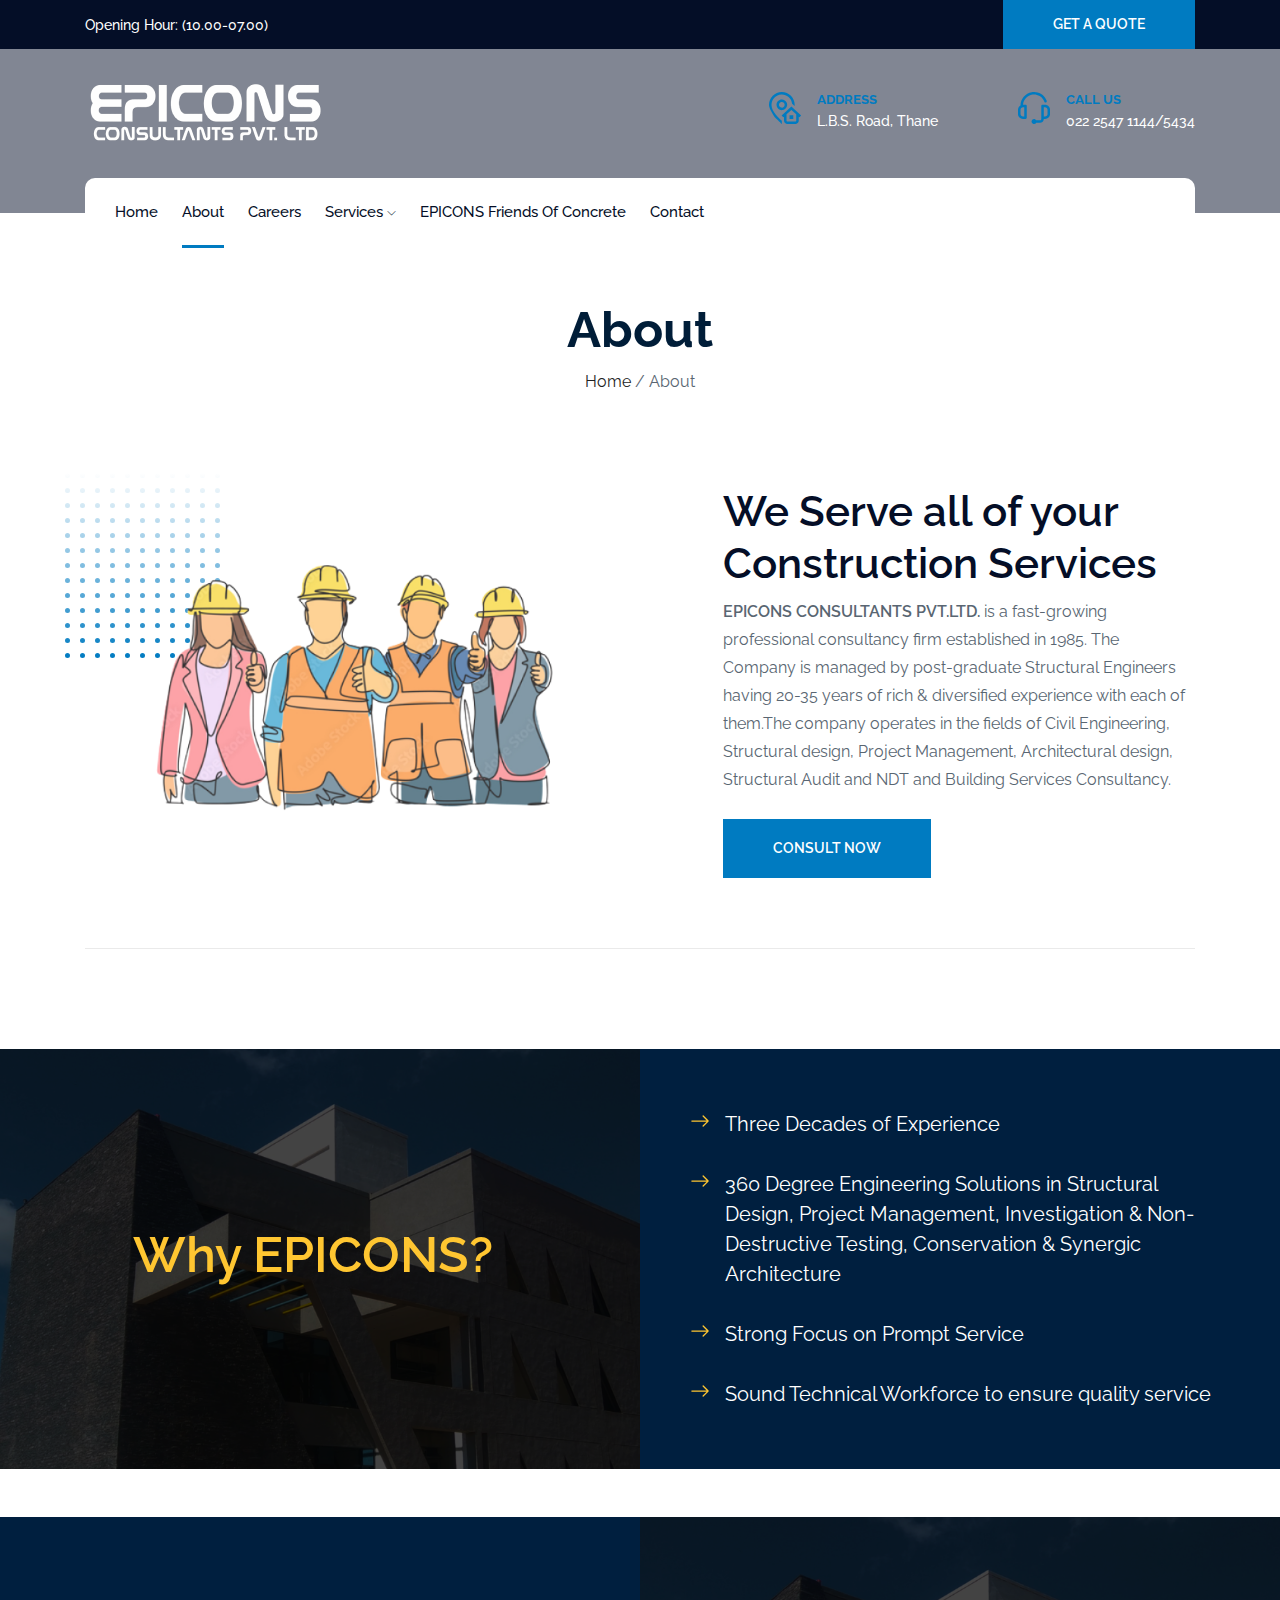
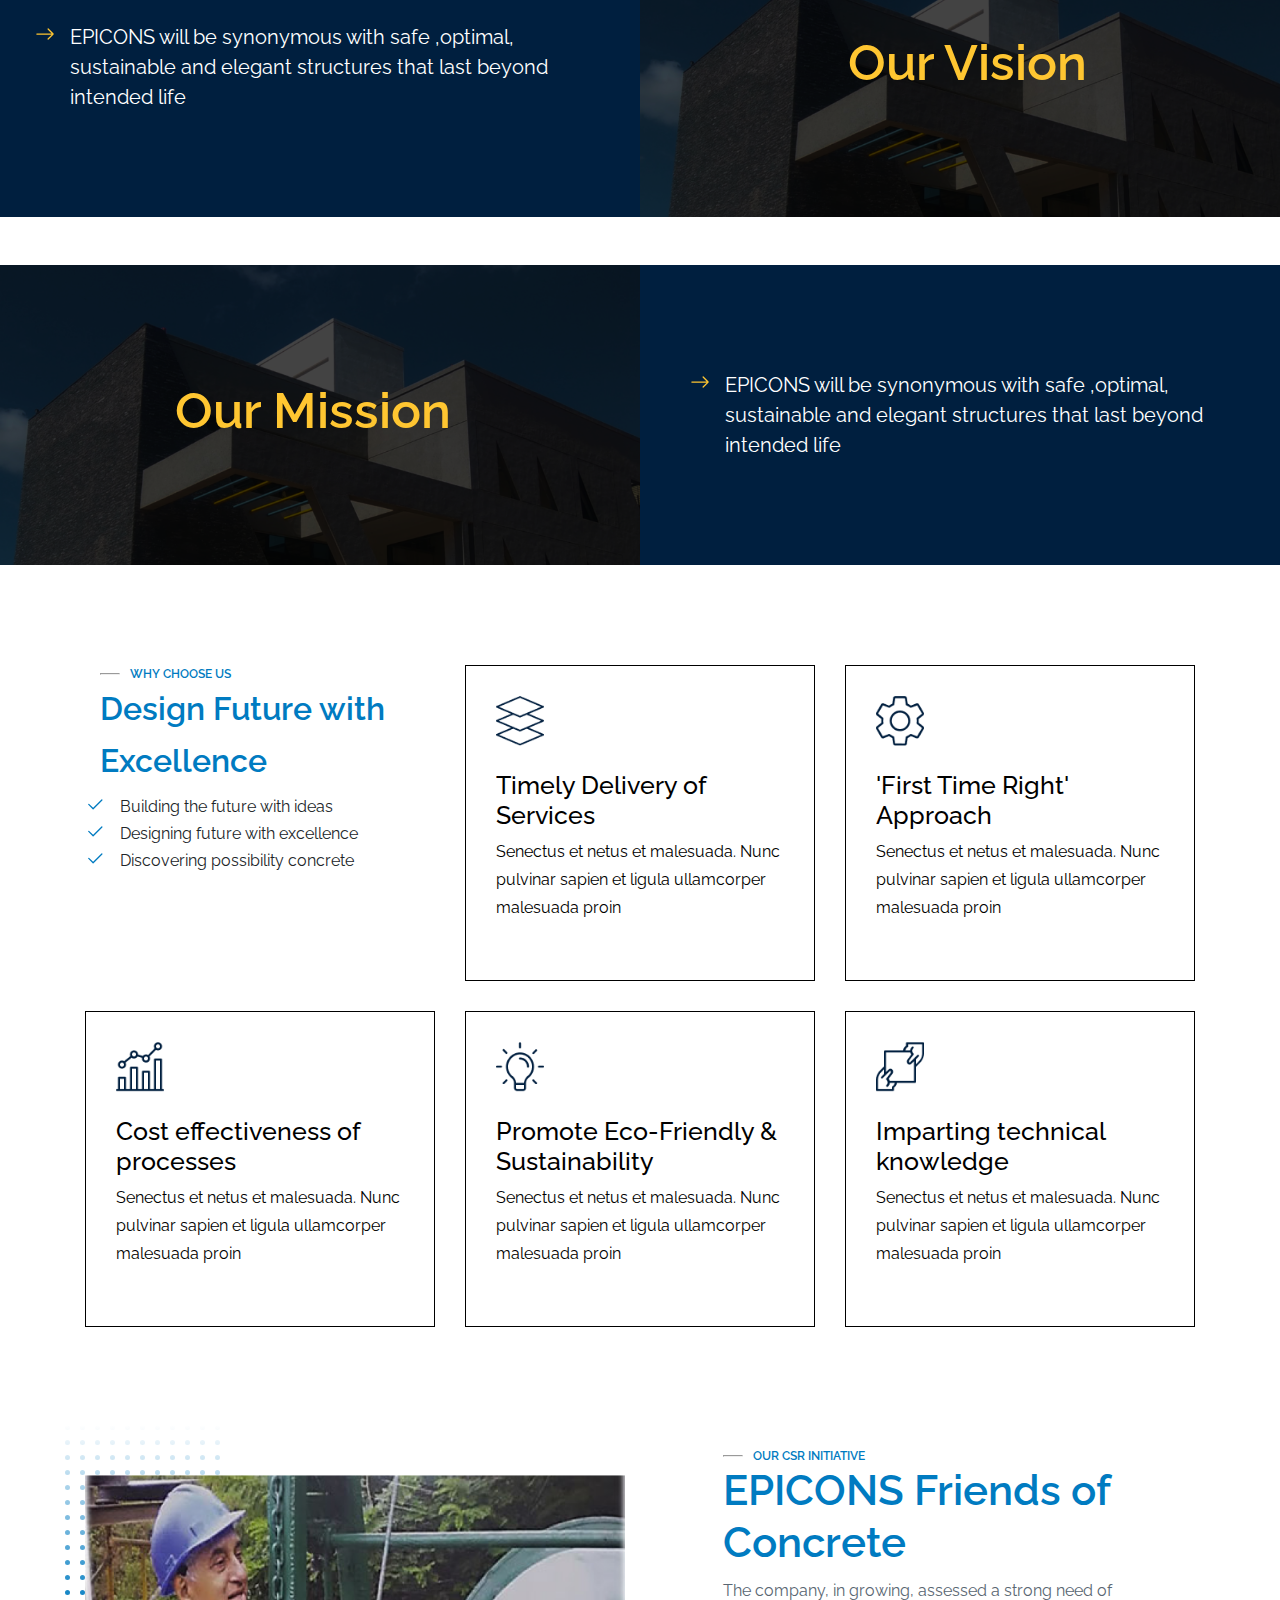
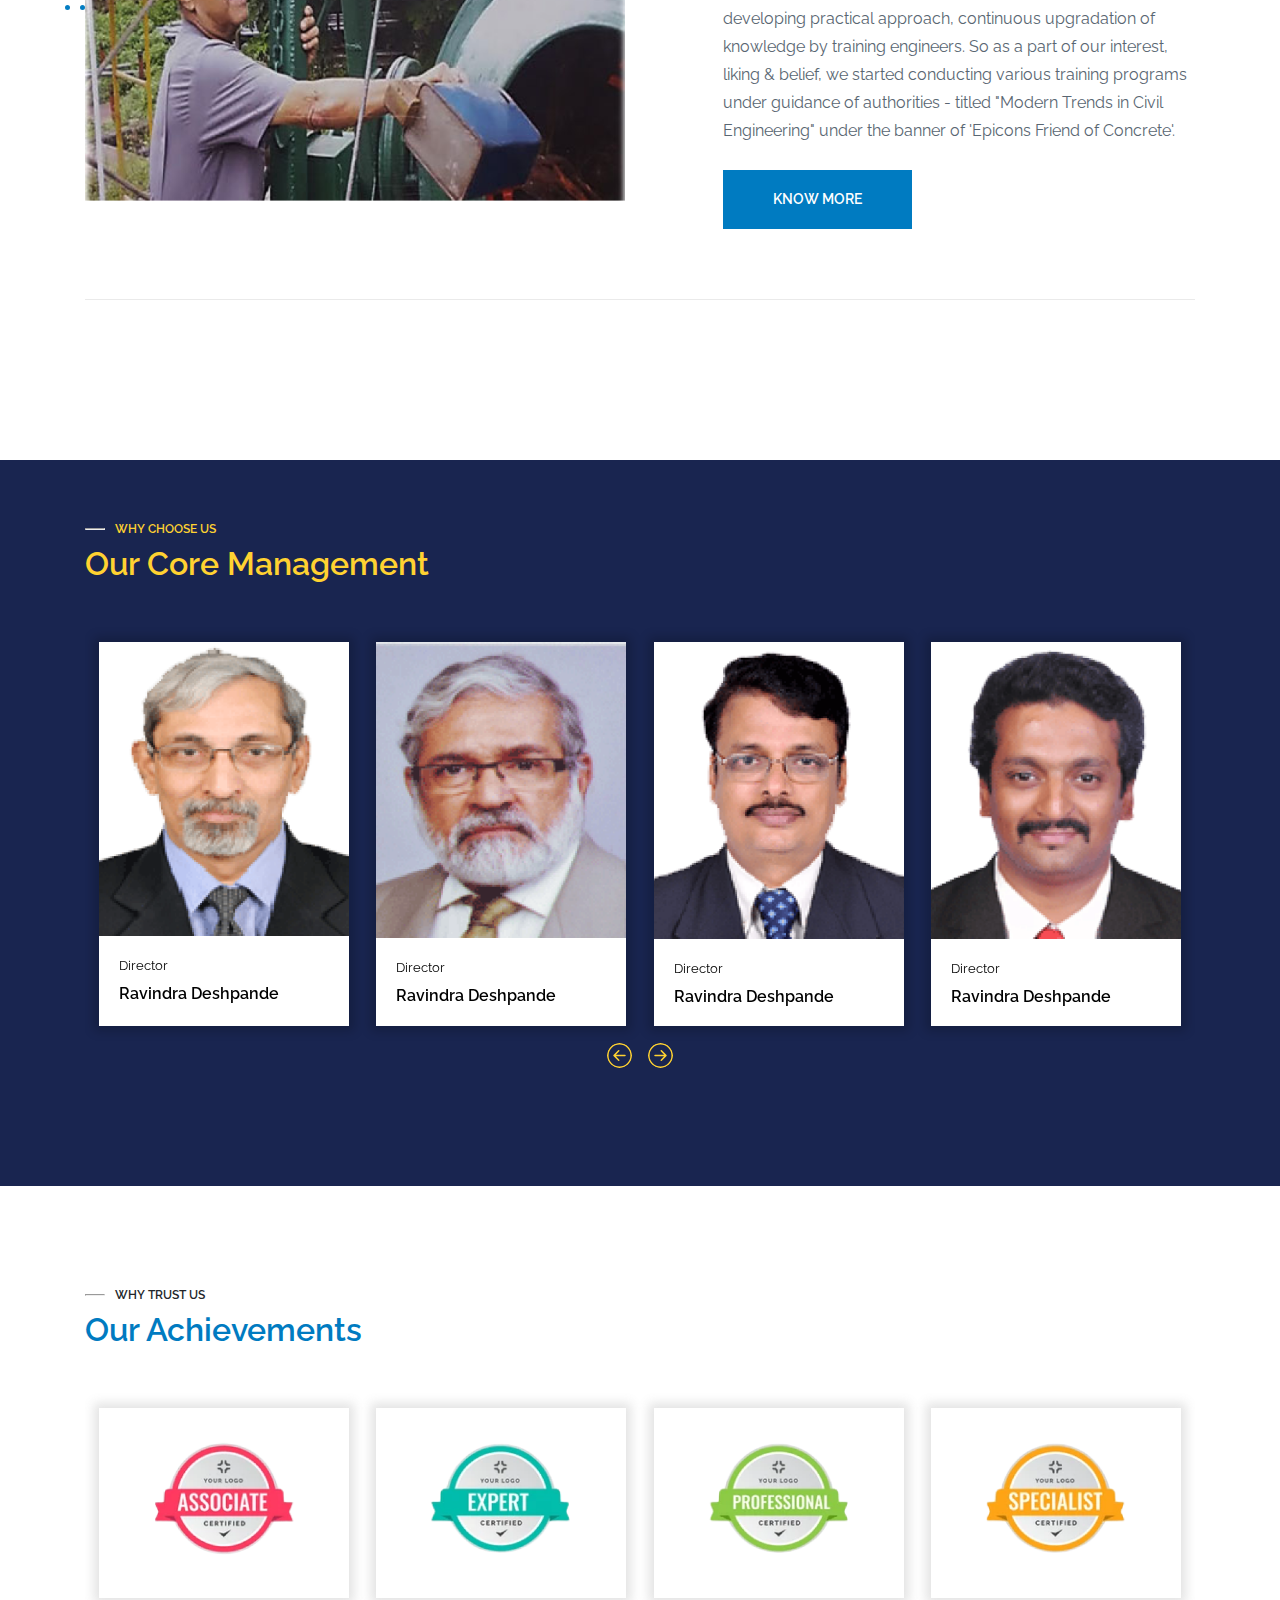
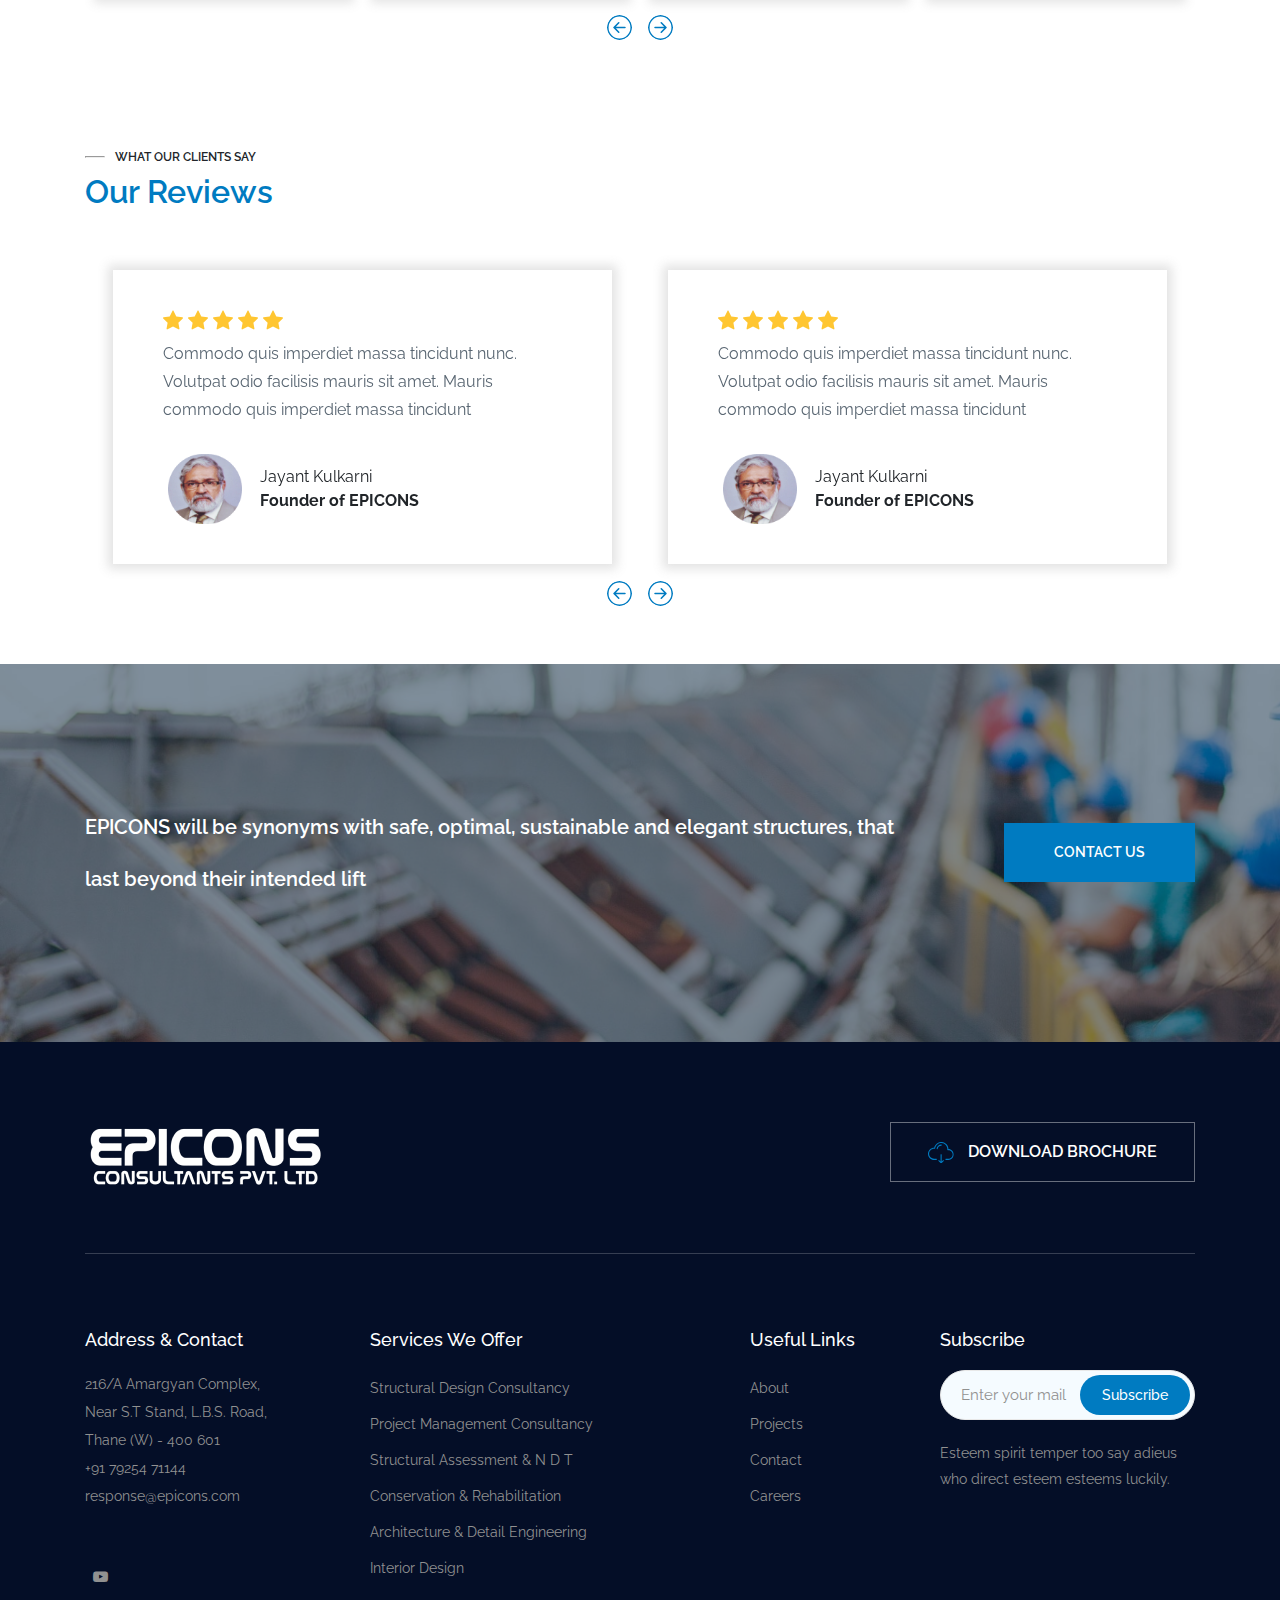
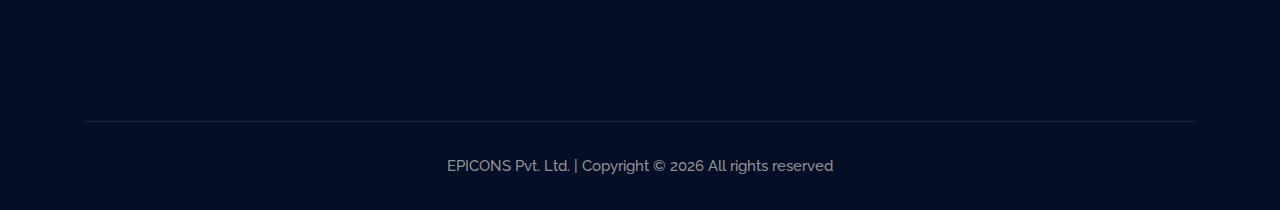
==== commit 7b4f581f: "Structural Design Consultancy" ====
--- a/about.html
+++ b/about.html
@@ -103,7 +103,7 @@
                                             <li><a href="#">Careers</a></li>
                                             <li><a href="#">Services&nbsp;<i class="ti-angle-down"></i></a>
                                                 <ul class="submenu">
-                                                    <li><a href="#">Structural Design Consultancy</a></li>
+                                                    <li><a href="structural-design.html">Structural Design Consultancy</a></li>
                                                     <li><a href="#">Project Management Consultancy</a></li>
                                                     <li><a href="#">Structural Assessment & NDT</a></li>
                                                     <li><a href="#">Conservation & Rehabilitation</a></li>
@@ -1249,7 +1249,7 @@
                                 Services We Offer
                             </h3>
                             <ul>
-                                <li><a href="#">Structural Design Consultancy</a></li>
+                                <li><a href="structural-design.html">Structural Design Consultancy</a></li>
                                 <li><a href="#">Project Management Consultancy</a></li>
                                 <li><a href="#">Structural Assessment & N D T</a></li>
                                 <li><a href="#">Conservation & Rehabilitation</a></li>
--- a/css/style.css
+++ b/css/style.css
@@ -2141,7 +2141,12 @@
   z-index: 0;
 }
 #about_hero_area{
-  margin-top: 250px;
+  margin-top: 300px;
+}
+
+#services_card_area{
+  margin-top: 50px;
+  margin-bottom: 100px;
 }
 
 .about_feature_bg{
@@ -5459,6 +5464,26 @@
   margin-right: 0;
   background-color: white;
 }
+.overlay_card{
+  position: absolute;
+  width: 90%;
+  height: 100%;
+  background: rgba(0, 0, 0, 0.80);
+  backdrop-filter: blur(4px);
+  display: flex;
+  align-items: center;
+  justify-content: center;
+  color: white;
+  font-weight: 600;
+  font-size: 20px;
+  transition: 0.3s;
+  cursor: pointer;
+  opacity: 0;
+}
+
+.overlay_card:hover{
+  opacity: 1;
+}
 .carousel-control-prev, .carousel-control-next{
   background: none !important;
   border: none !important;
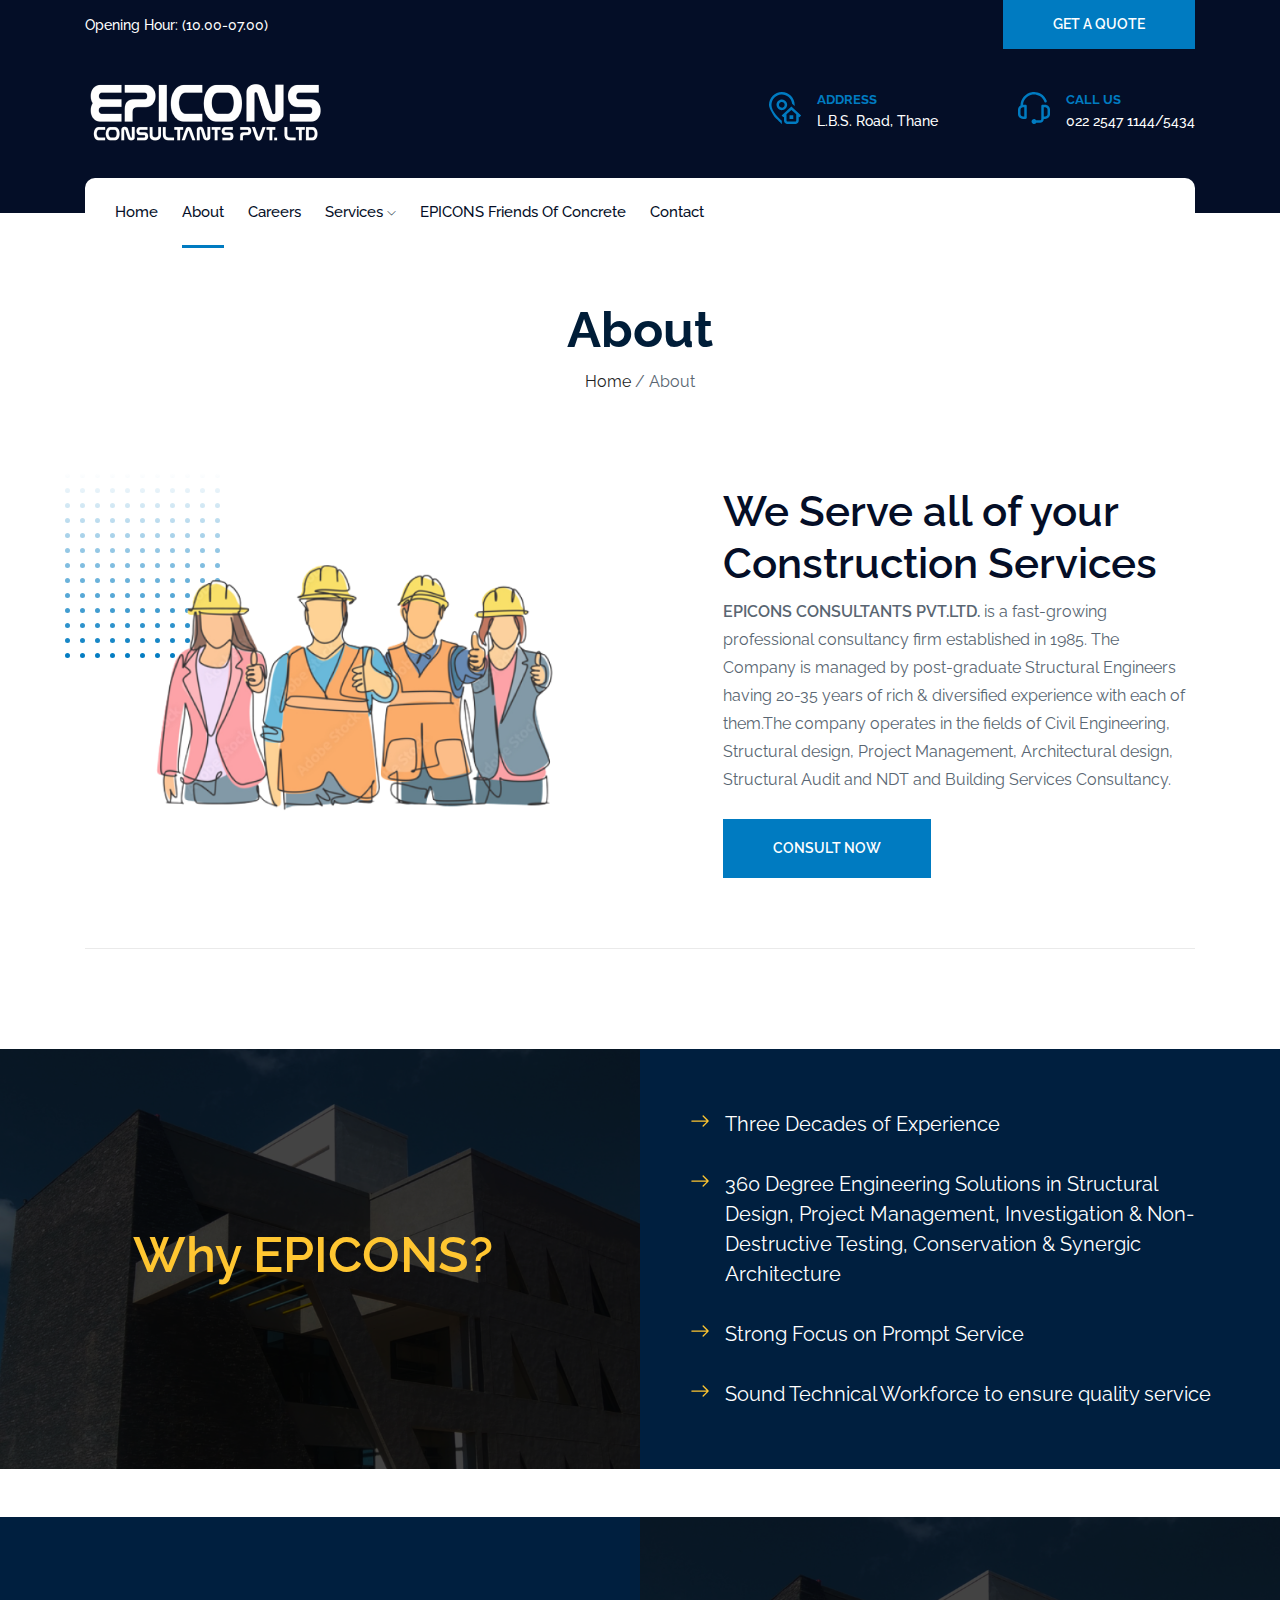
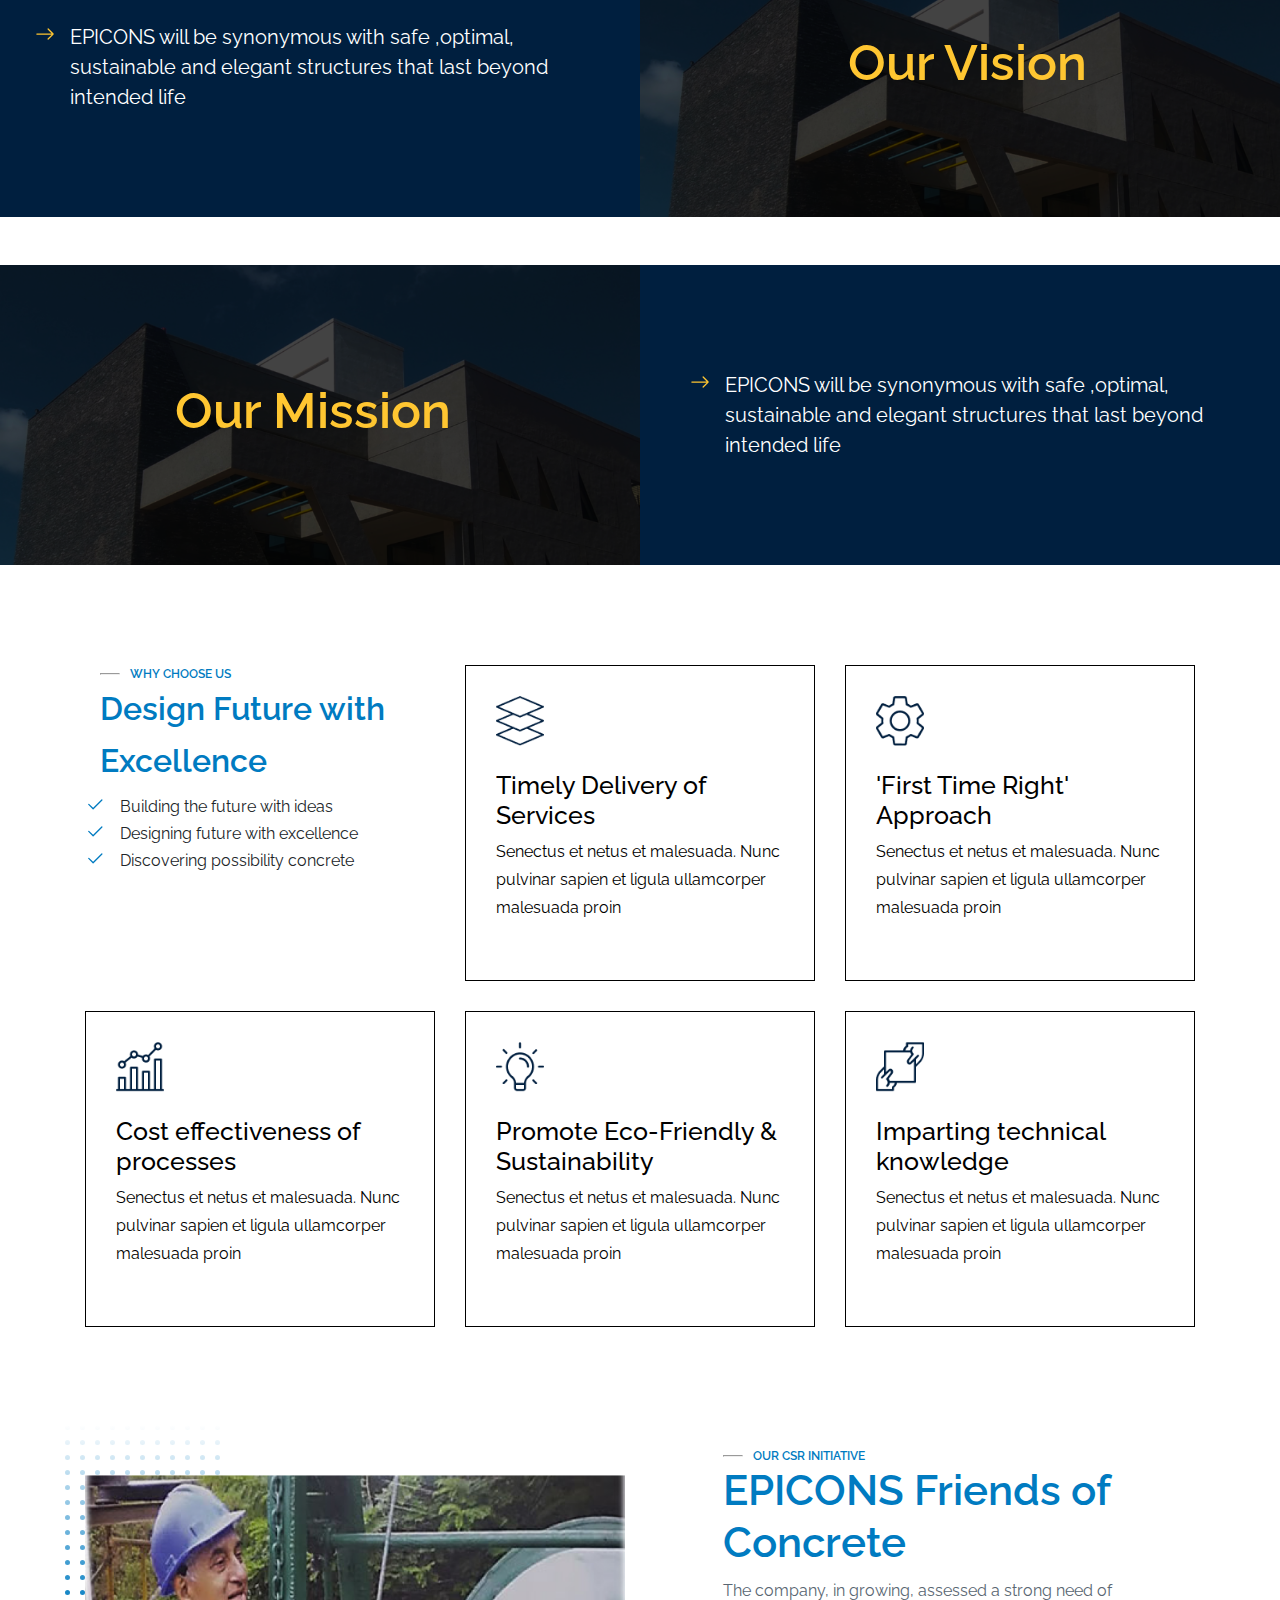
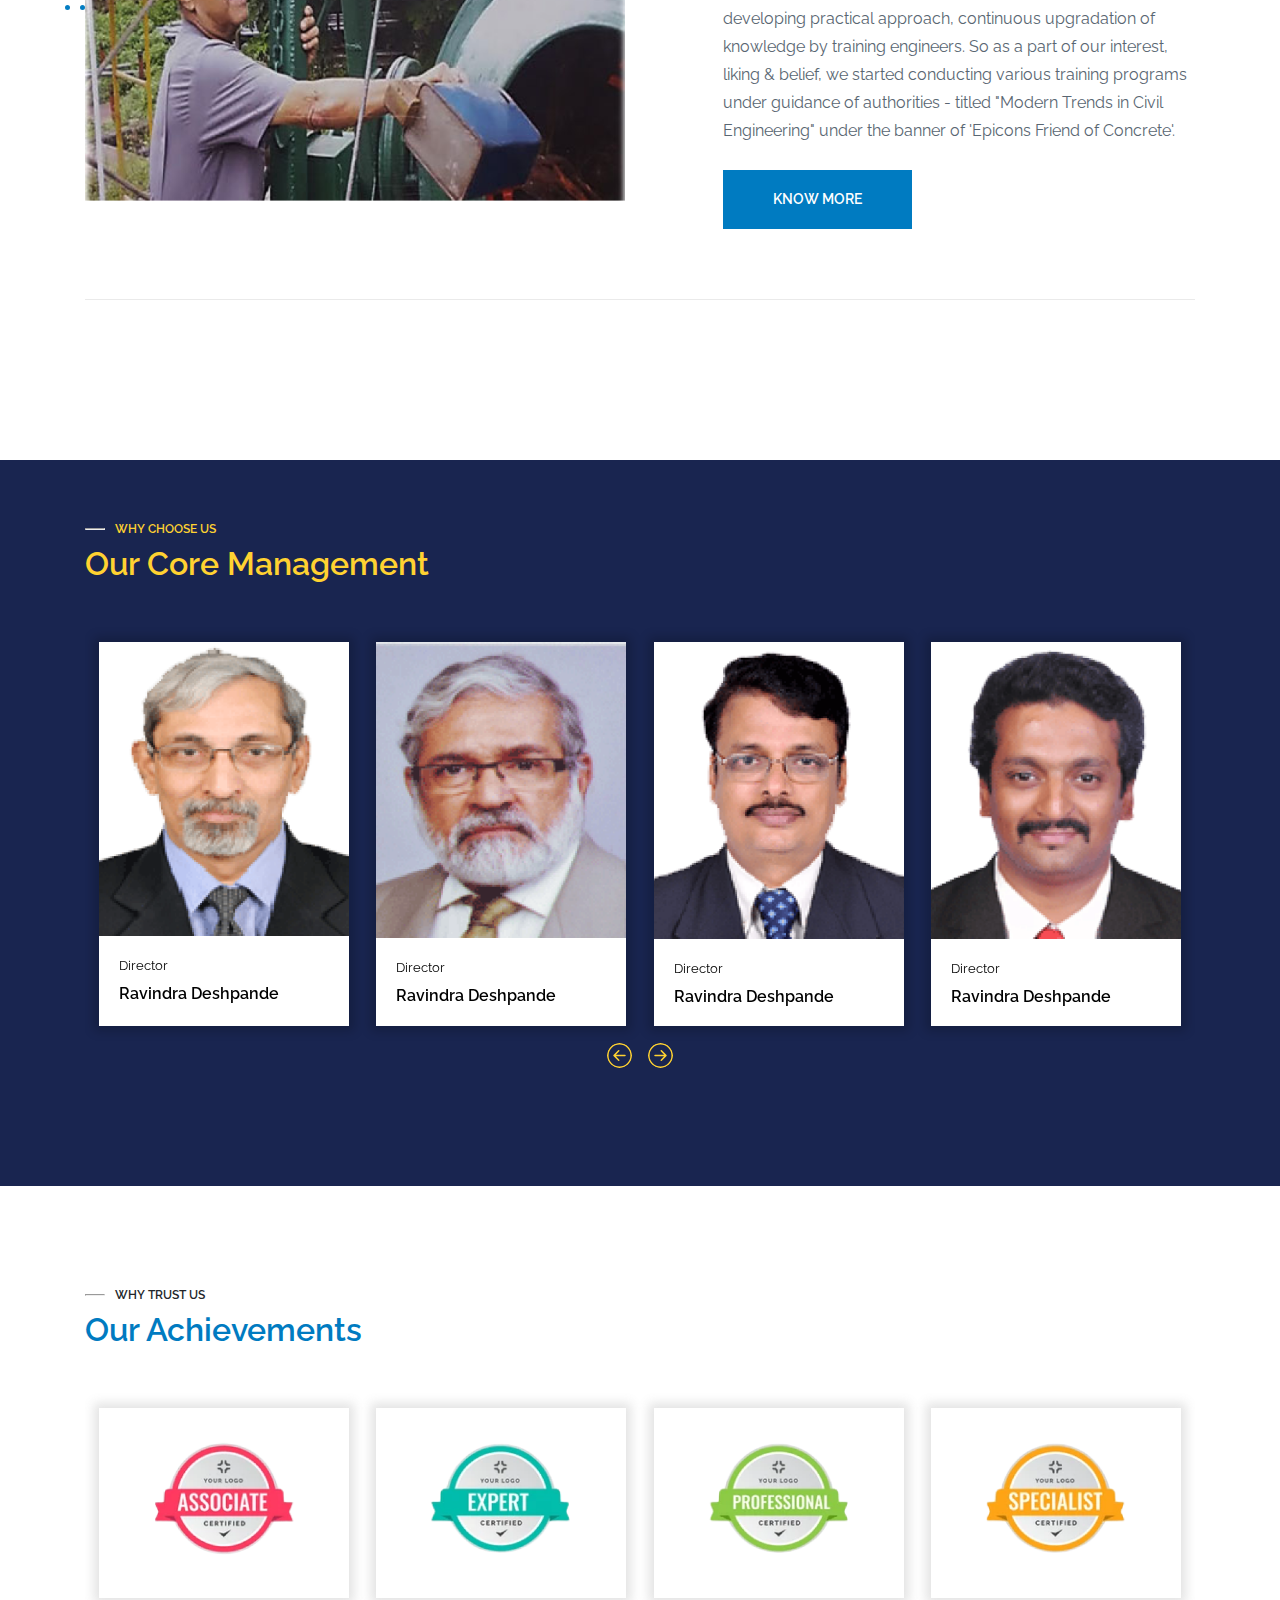
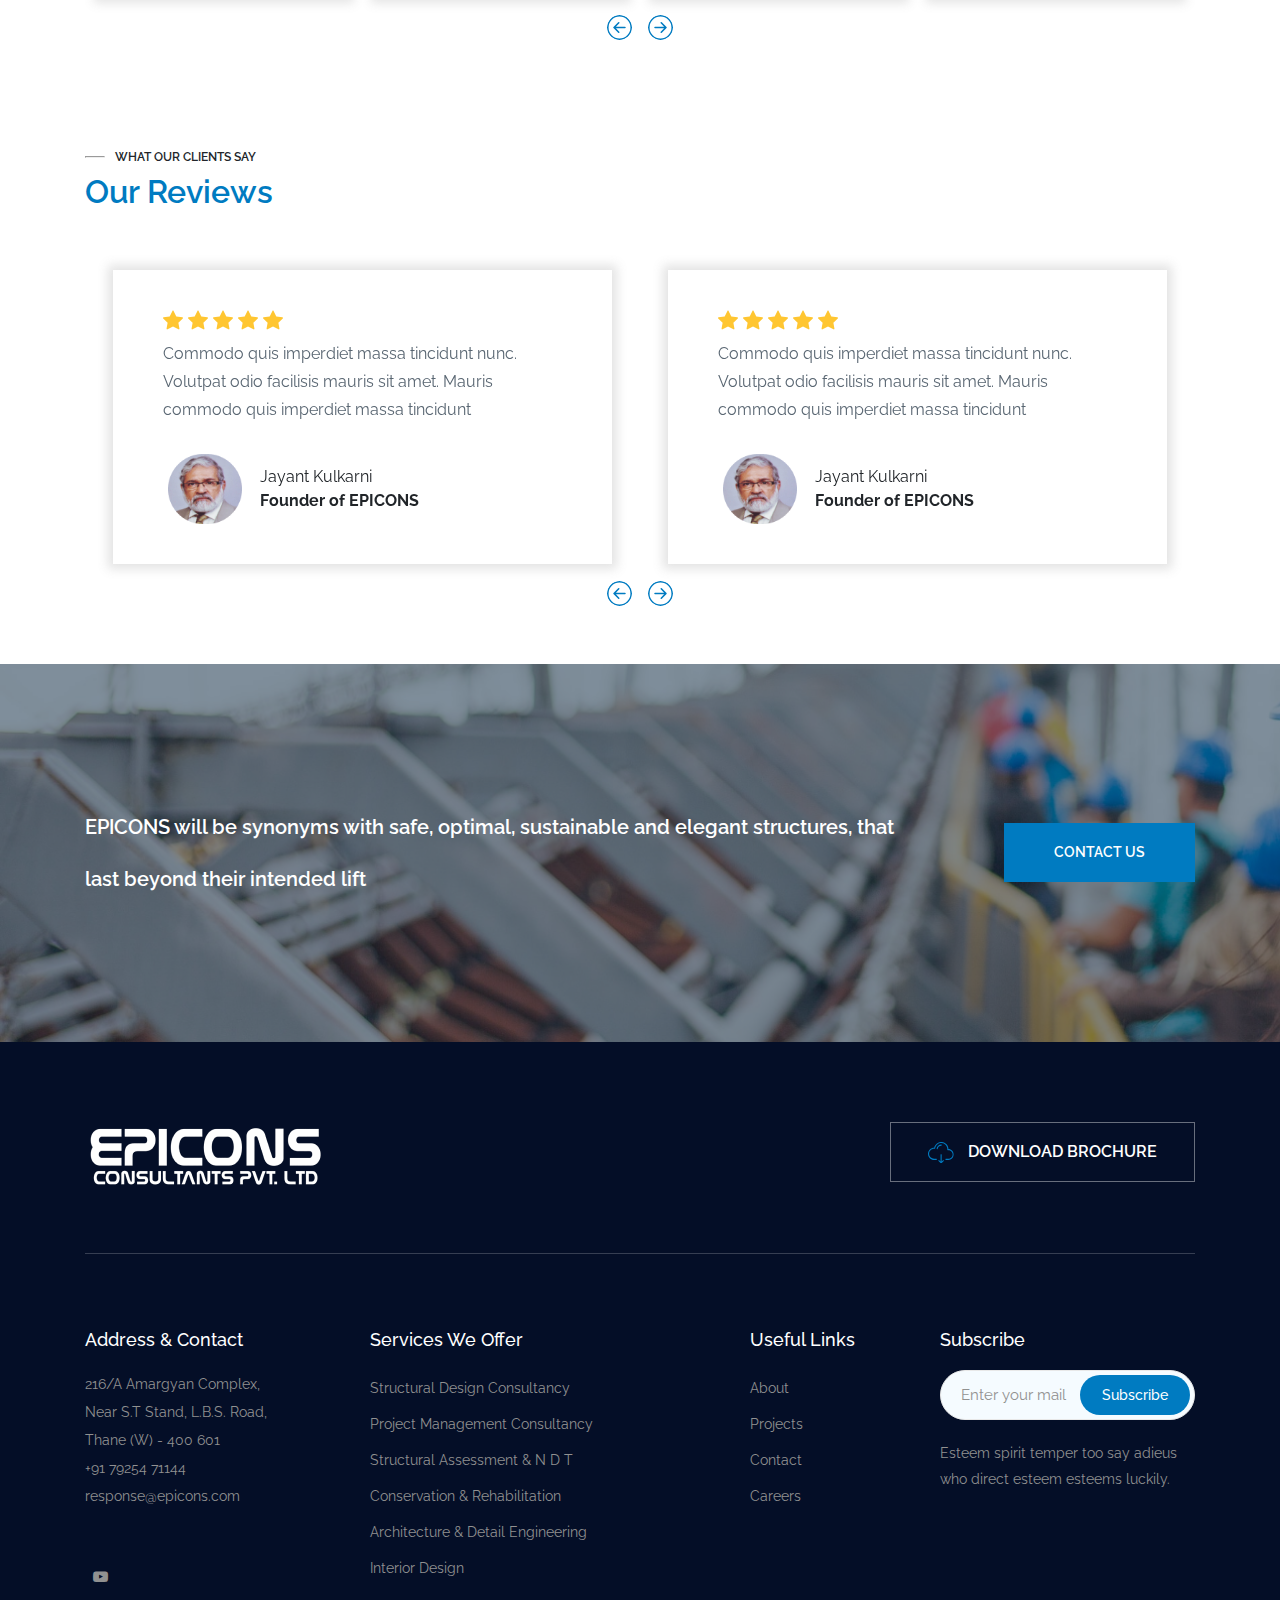
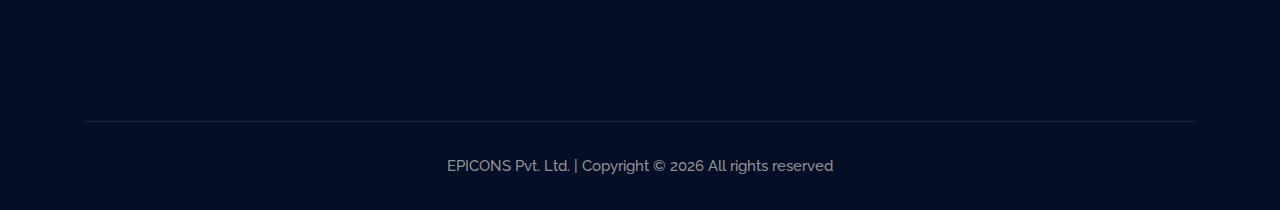
==== commit 74546328: "website build" ====
--- a/about.html
+++ b/about.html
@@ -31,7 +31,7 @@
 <body>
 
     <header>
-        <div class="header-area ">
+        <div class="header-area">
             <div class="header-top_area d-none d-lg-block">
                 <div class="container">
                     <div class="row align-items-center">
@@ -48,7 +48,7 @@
                     </div>
                 </div>
             </div>
-            <div class="address_bar d-none d-lg-block">
+            <div class="address_bar dark d-none d-lg-block">
                 <div class="container">
                     <div class="row justify-content-between align-items-center">
                         <div class="col-xl-3 col-lg-3">
--- a/css/style.css
+++ b/css/style.css
@@ -1050,6 +1050,10 @@
   padding-top: 29px;
   padding-bottom: 64px;
 }
+.header-area .address_bar.dark {
+  background: rgba(4, 14, 39, 1);
+}
+
 
 /* line 405, ../../Arafath/CL/Cl November/226. Construction/HTML/scss/_header.scss */
 .header-area .address_bar .address_menu .single_address {
@@ -2846,7 +2850,7 @@
 
 /* line 133, ../../Arafath/CL/Cl November/226. Construction/HTML/scss/_contact.scss */
 .contact-section {
-  padding: 130px 0 100px;
+  padding: 30px 100px;
 }
 
 @media (max-width: 991px) {
@@ -3798,6 +3802,25 @@
   background: url(../img/elements/primary-check.png) no-repeat center center/cover;
   border: none;
 }
+.projects_overlay{
+  background-color: rgba(0, 0, 0, 0.7);
+  width: 99%;
+  left: 0.5%;
+  position: absolute;
+  bottom: 1.5%;
+  height: 98%;
+  color: white;
+  display: flex;
+  justify-content: center;
+  align-items: center;
+  font-size: 25px;
+  font-weight: 600;
+  opacity: 0;
+  transition: 0.3s;
+}
+.projects_overlay:hover{
+  opacity: 1;
+}
 
 /* line 806, ../../Arafath/CL/Cl November/226. Construction/HTML/scss/_elements.scss */
 .confirm-checkbox {
@@ -5611,3 +5634,31 @@
     text-align: end;
   }
 }
+.ac-text{
+  font-size: 18px !important;
+}
+.accordion-container{
+  width: 100%;
+  margin: 0px 10px;
+}
+.ac-trigger:focus{
+color: white !important;
+}
+.ac-header{
+  outline: none !important;
+  background-color: #001F3F !important;
+  border-radius: 5px 5px 0px 0px;
+  padding: 5px 0px !important;
+}
+.ac-trigger{
+  font-size: 20px !important;
+}
+.ac-header button{
+  color: white !important;
+}
+thead{
+  background-color: #001F3F;
+}
+th{
+  color: white;
+}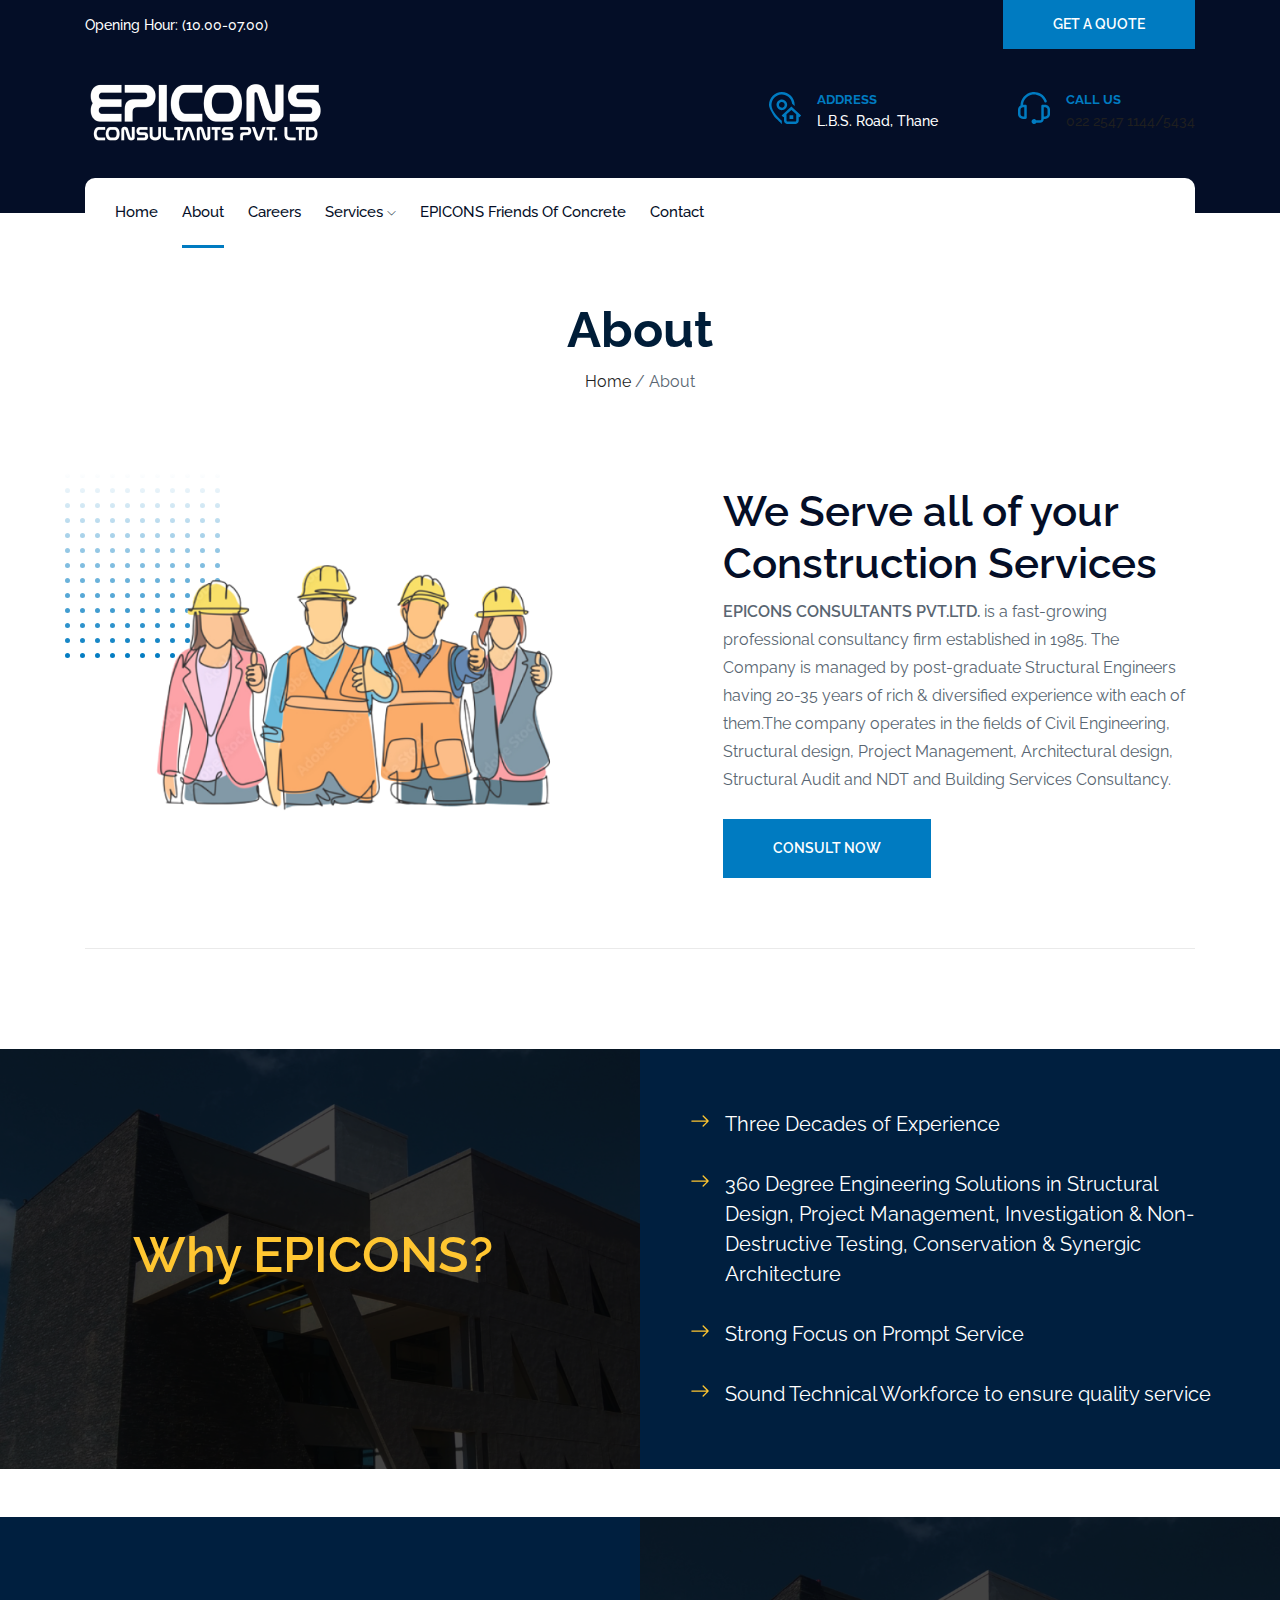
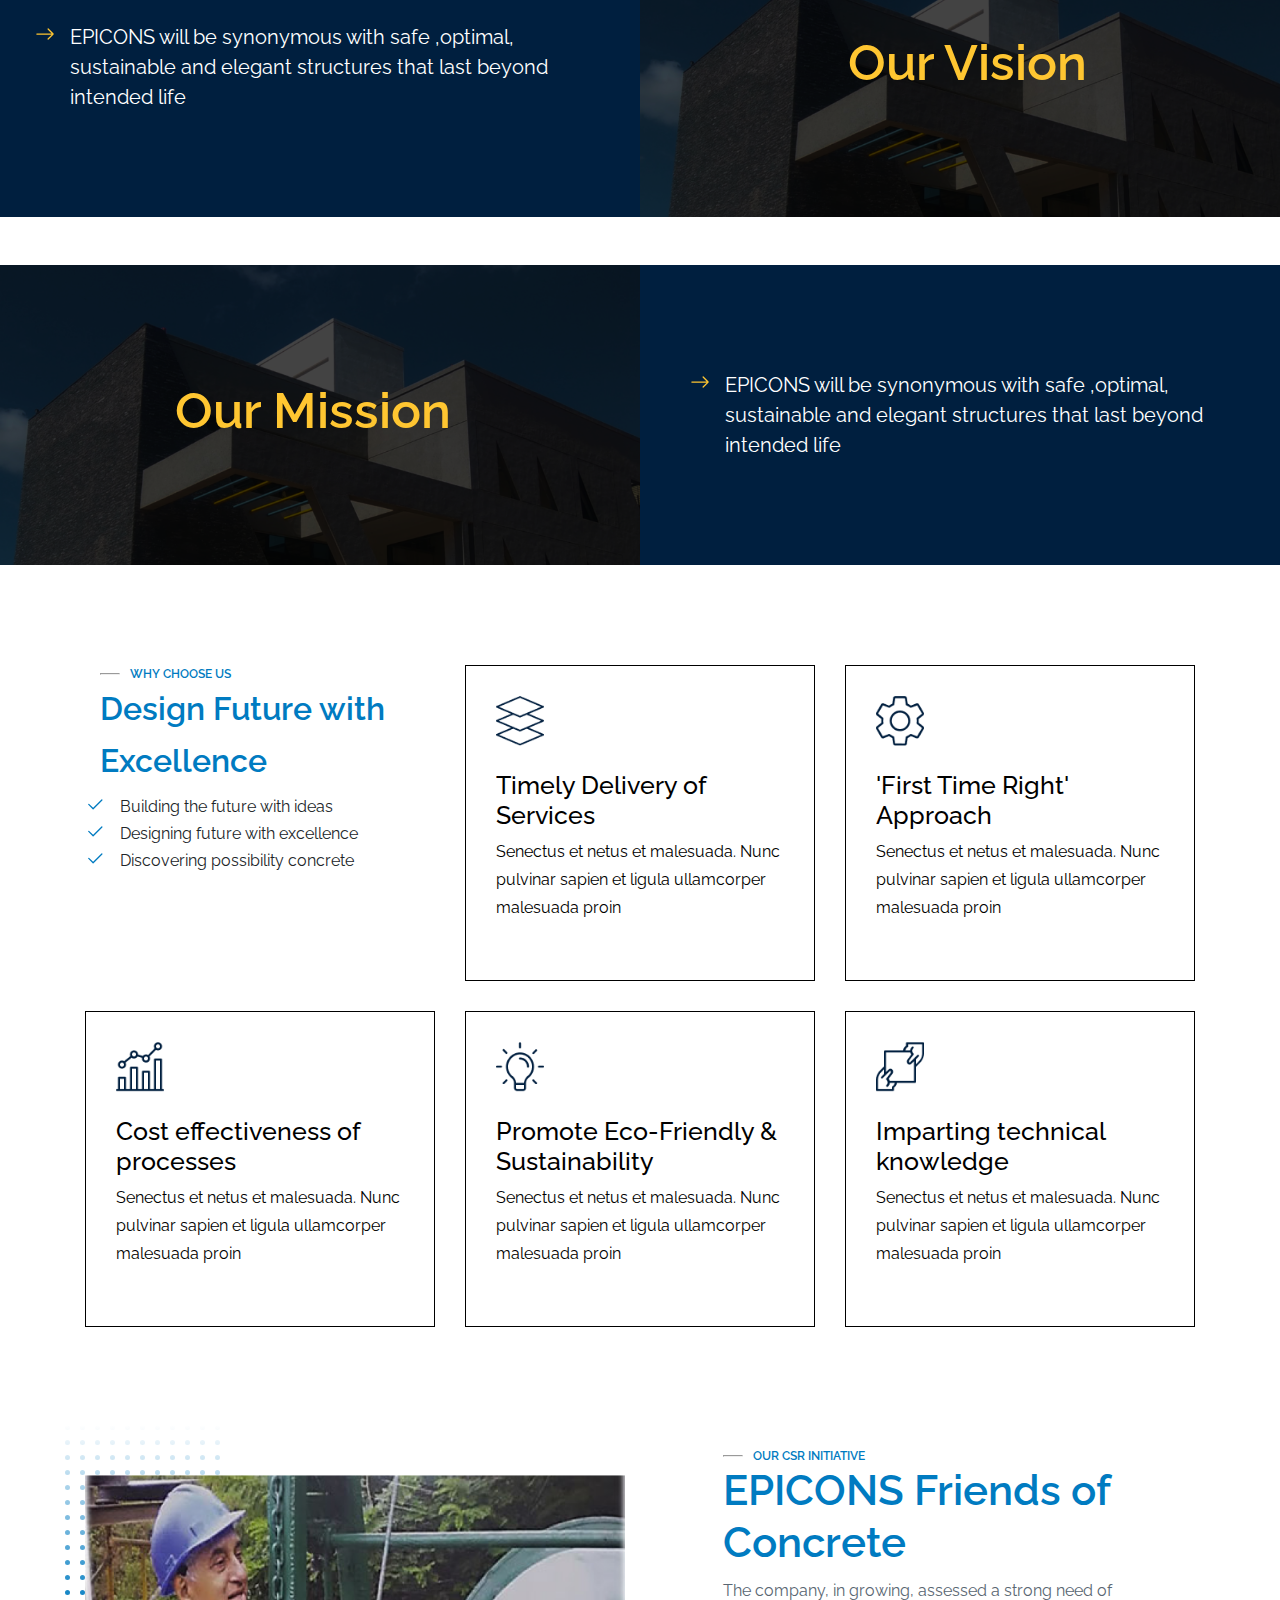
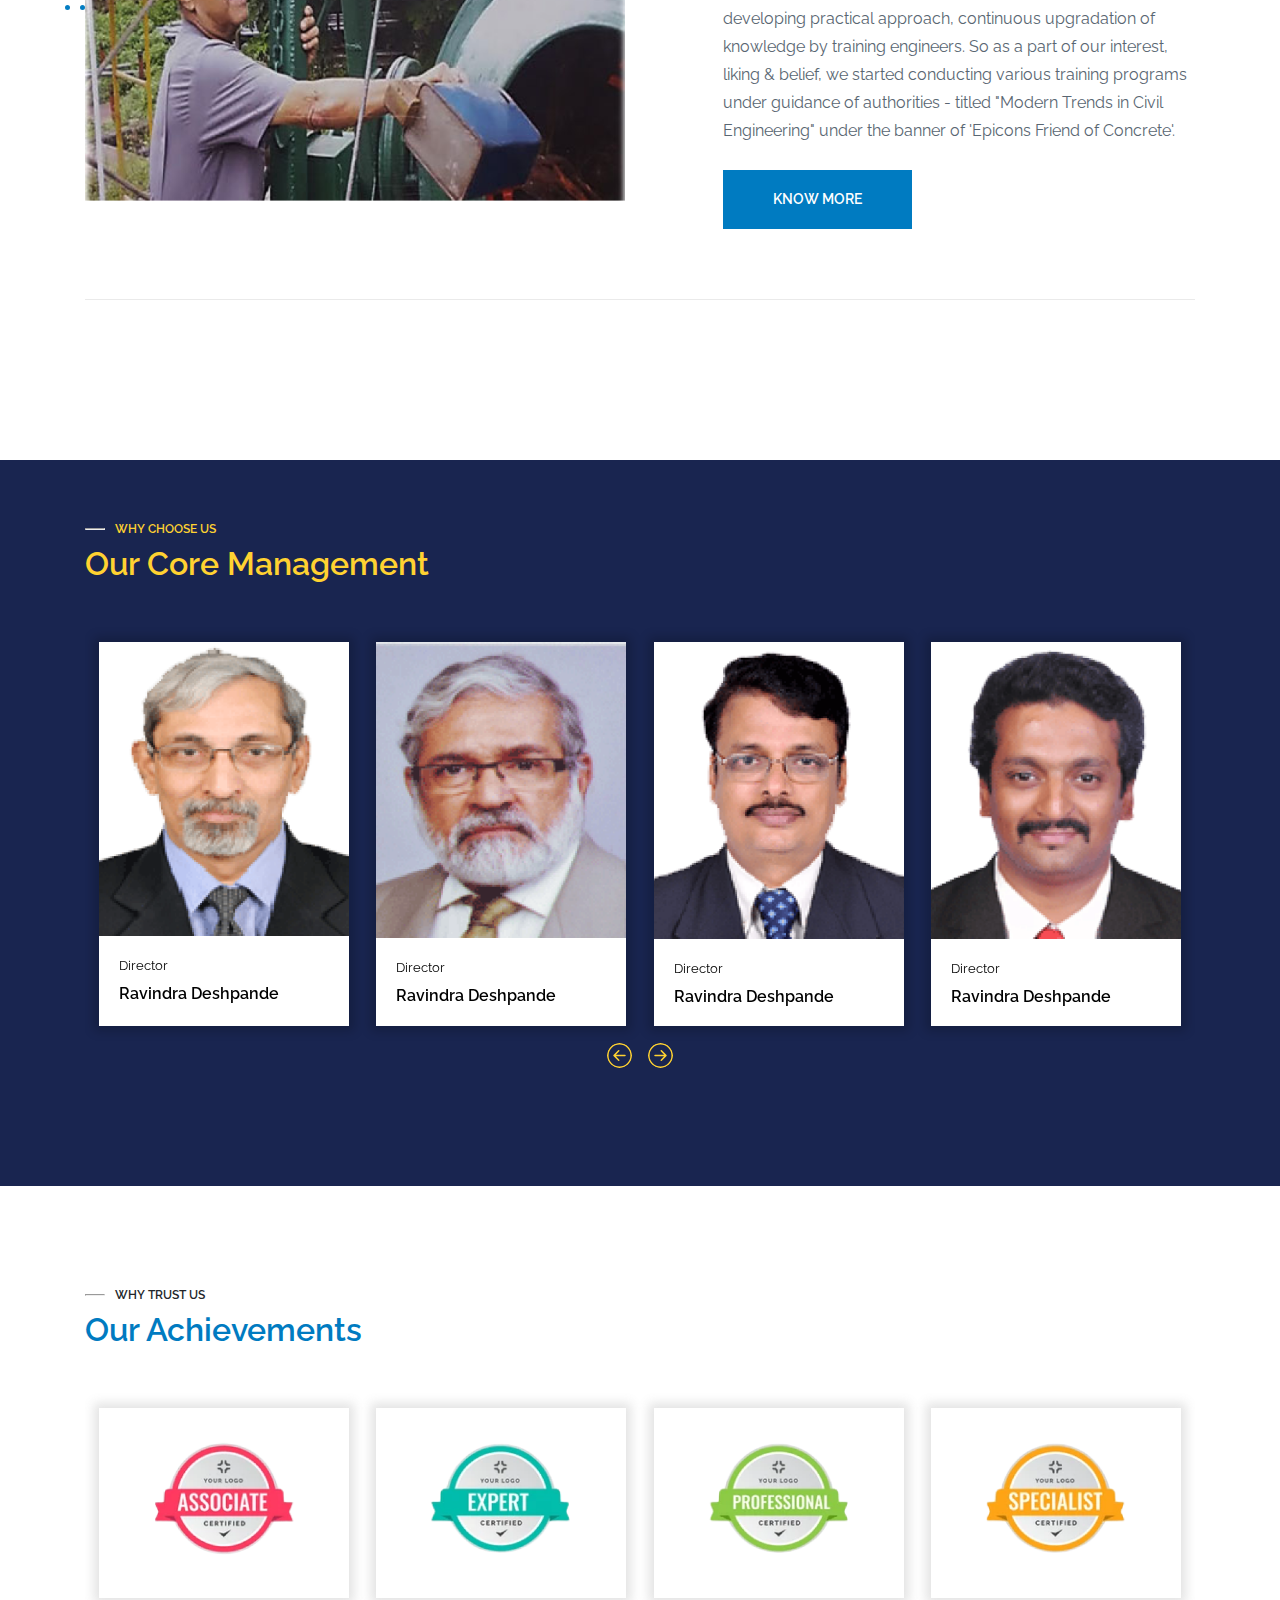
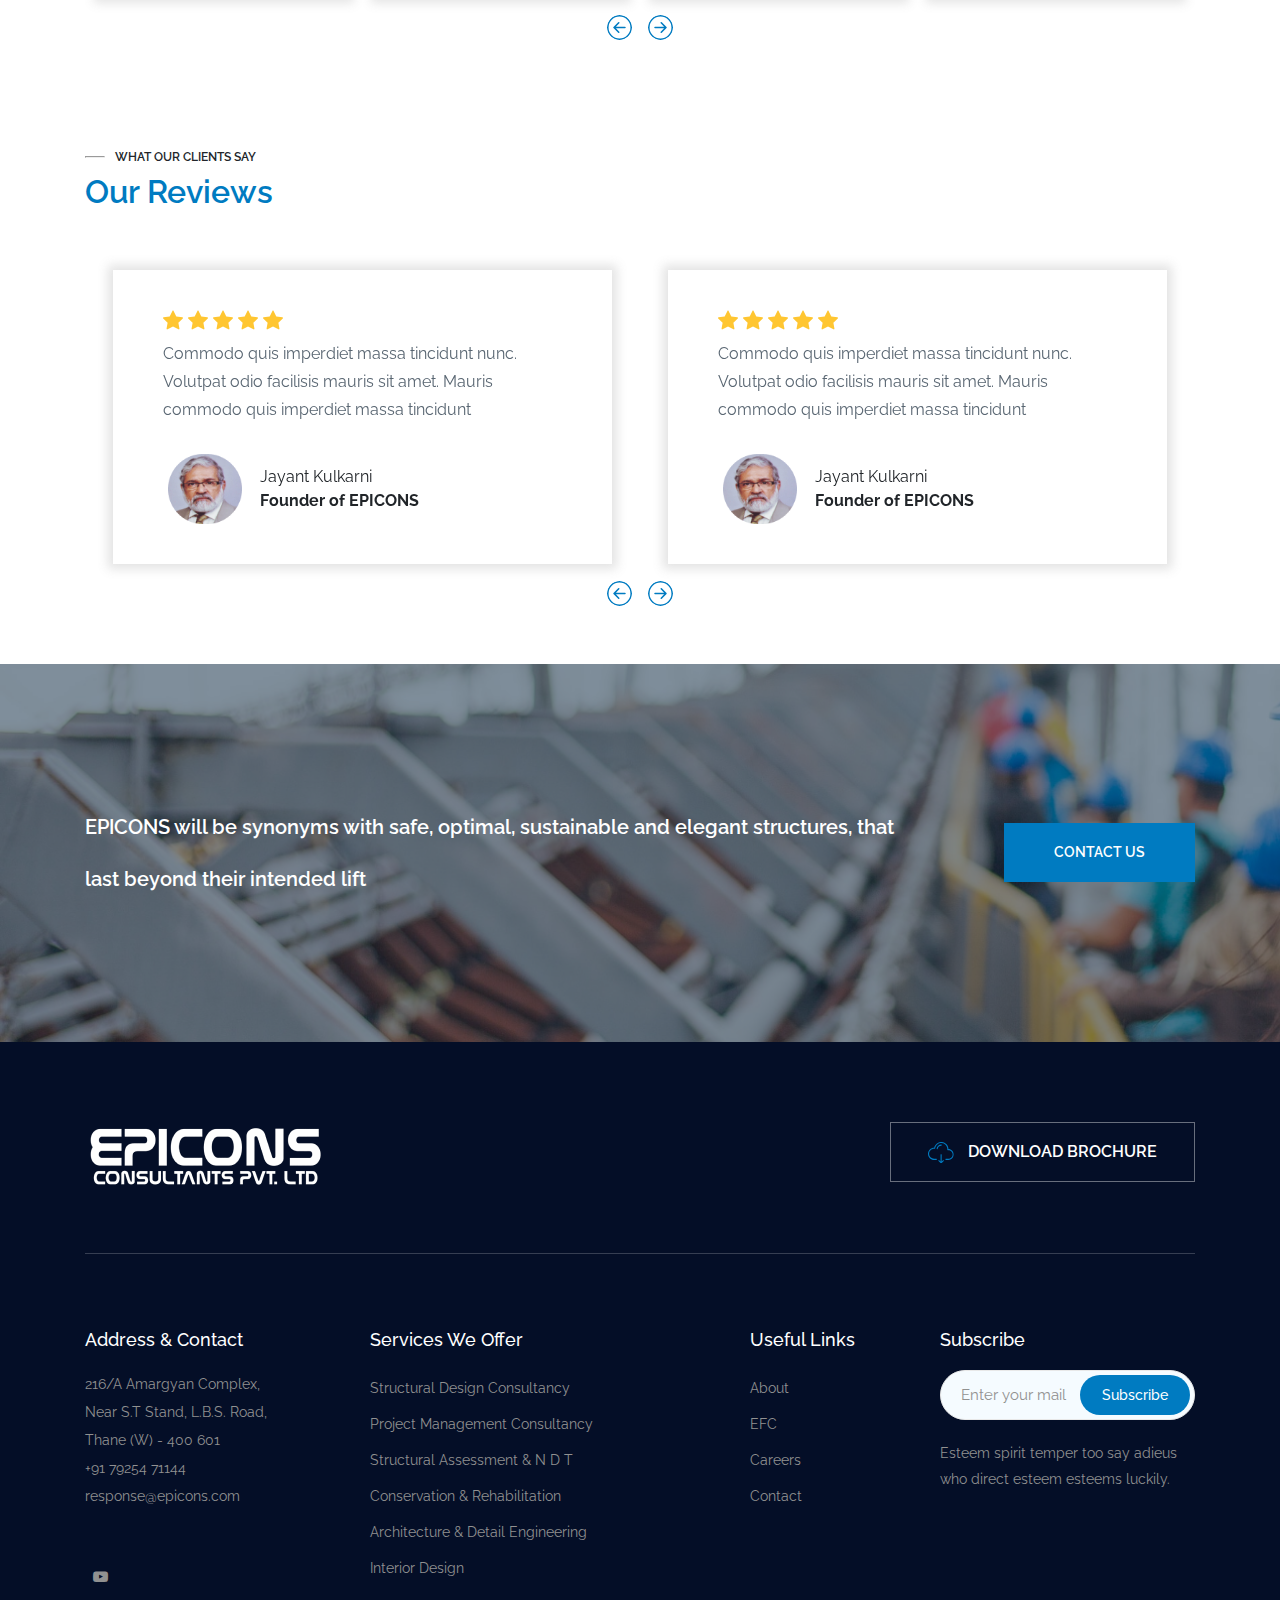
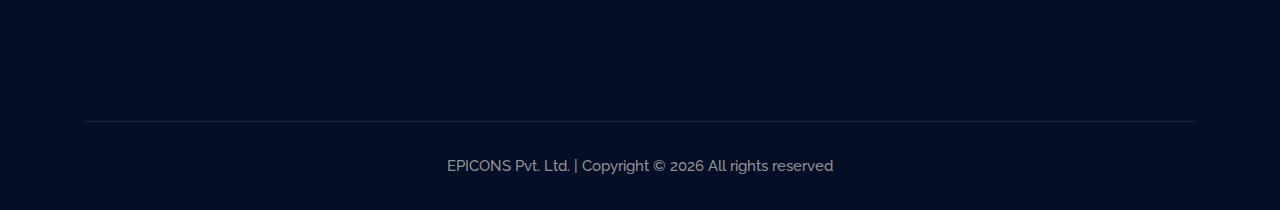
==== commit f84c2dc2: "links" ====
--- a/about.html
+++ b/about.html
@@ -42,7 +42,7 @@
                         </div>
                         <div class="col-xl-7 col-md-7">
                             <div class="header_right d-flex justify-content-end">
-                                <a href="#" class="boxed-btn3">Get a Quote</a>
+                                <a href="contact.html" class="boxed-btn3">Get a Quote</a>
                             </div>
                         </div>
                     </div>
@@ -75,7 +75,11 @@
                                     </div>
                                     <div class="address_info">
                                         <h3>Call Us</h3>
-                                        <p>022 2547 1144/5434</p>
+                                        <p>
+                                            <a href="+912225471144">
+                                                022 2547 1144/5434
+                                            </a>
+                                        </p>
                                     </div>
                                 </div>
                             </div>
@@ -89,7 +93,7 @@
                         <div class="row align-items-center">
                             <div class="col-12 d-lg-none">
                                 <div class="logo text-center">
-                                    <a href="#">
+                                    <a href="index.html">
                                         <img src="img/logo.png" alt="">
                                     </a>
                                 </div>
@@ -111,7 +115,7 @@
                                                 </ul>
                                             </li>
                                             <li><a href="#">EPICONS Friends of Concrete</a></li>
-                                            <li><a href="#">Contact</a></li>
+                                            <li><a href="contact.html">Contact</a></li>
                                         </ul>
                                     </nav>
                                 </div>
@@ -157,7 +161,7 @@
                             <p>
                                 <span style="font-weight: 600;">EPICONS CONSULTANTS PVT.LTD.</span> is a fast-growing professional consultancy firm established in 1985. The Company is managed by post-graduate Structural Engineers having 20-35 years of rich & diversified experience with each of them.The company operates in the fields of Civil Engineering, Structural design, Project Management, Architectural design, Structural Audit and NDT and Building Services Consultancy. 
                             </p>
-                            <a href="#" class="boxed-btn3">Consult now</a>
+                            <a href="contact.html" class="boxed-btn3">Consult now</a>
                         </div>
                     </div>
                 </div>
@@ -1191,7 +1195,7 @@
                 </div>
                 <div class="col-lg-3 col-md-5">
                     <div class="contact_btn">
-                        <a class="boxed-btn3" href="#">Contact Us</a>
+                        <a class="boxed-btn3" href="contact.html">Contact Us</a>
                     </div>
                 </div>
             </div>
@@ -1206,7 +1210,7 @@
                     <div class="row">
                         <div class="col-lg-6 col-md-6">
                             <div class="footer_logo">
-                                <a href="#">
+                                <a>
                                     <img src="img/logo.png" alt="">
                                 </a>
                             </div>
@@ -1265,9 +1269,9 @@
                             </h3>
                             <ul>
                                 <li><a href="about.html">About</a></li>
-                                <li><a href="#">Projects</a></li>
-                                <li><a href="#">Contact</a></li>
+                                <li><a href="#">EFC</a></li>
                                 <li><a href="#">Careers</a></li>
+                                <li><a href="contact.html">Contact</a></li>
                             </ul>
                         </div>
                     </div>
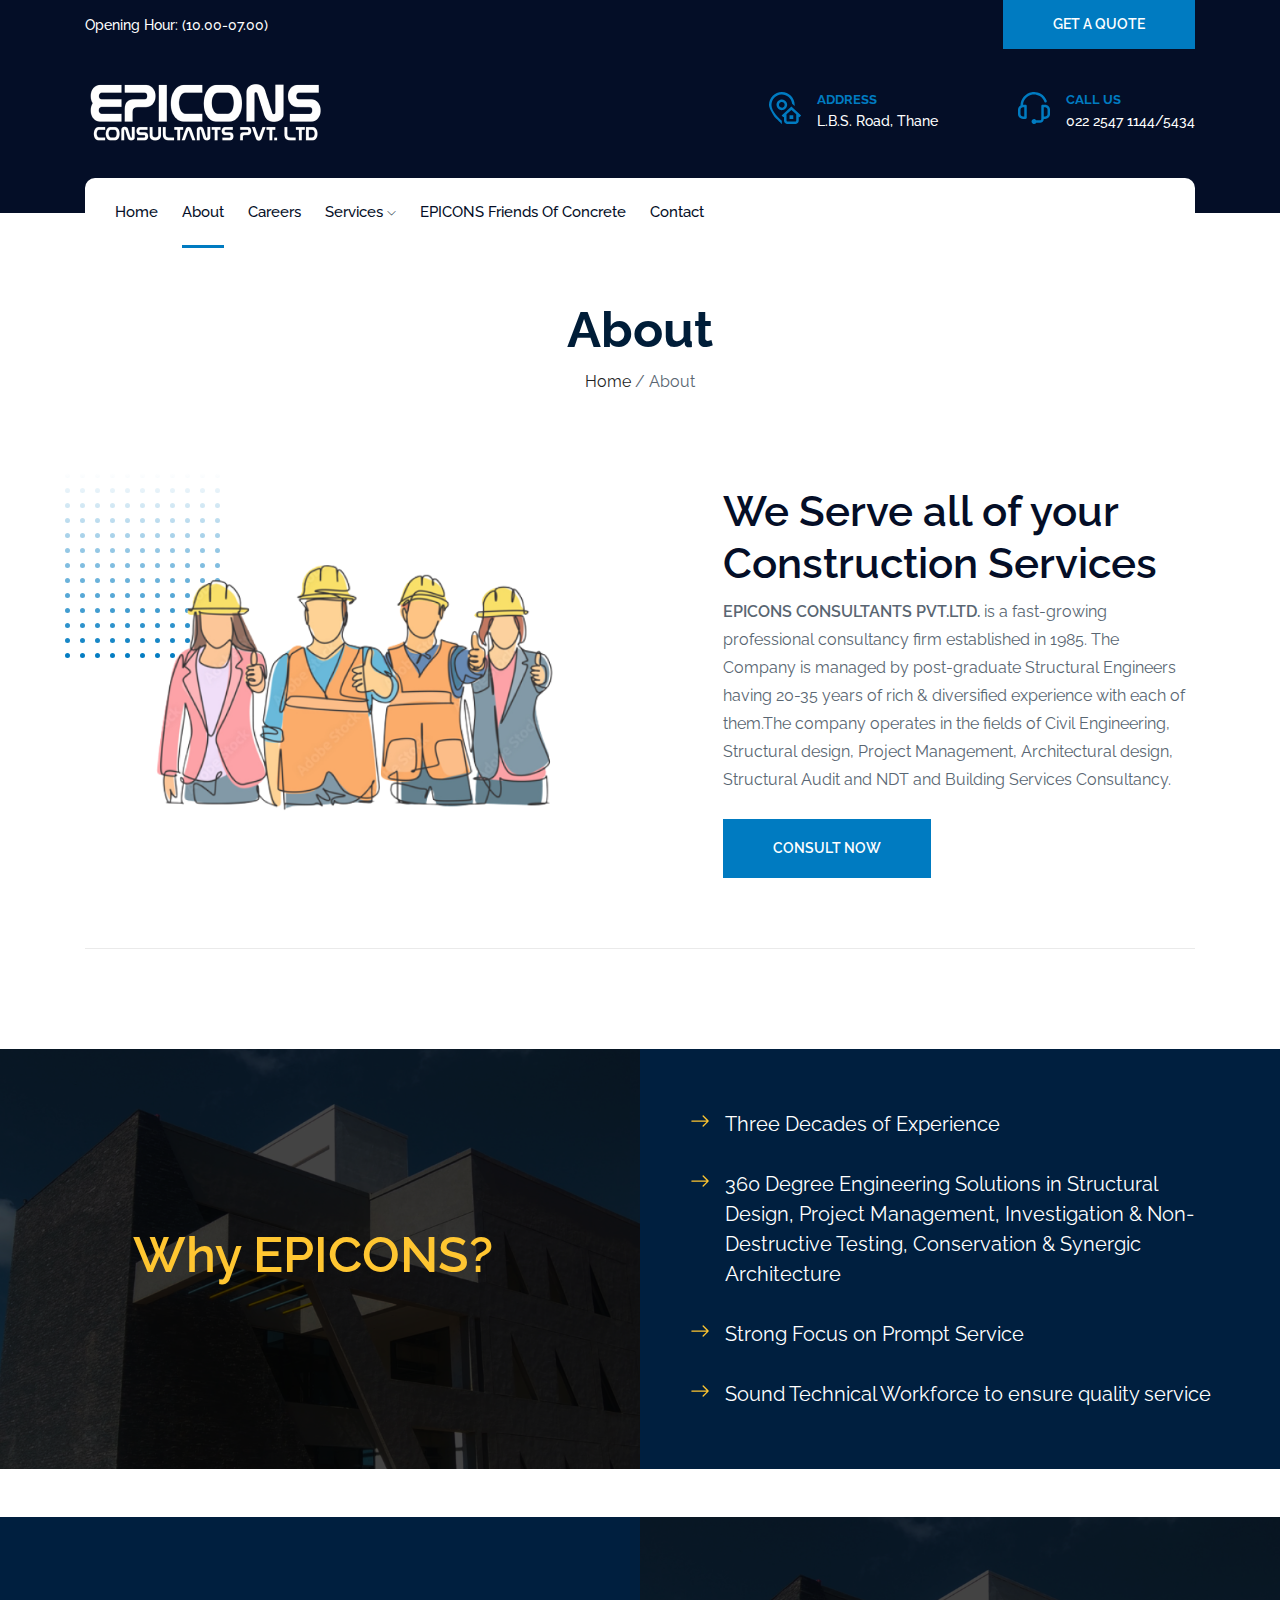
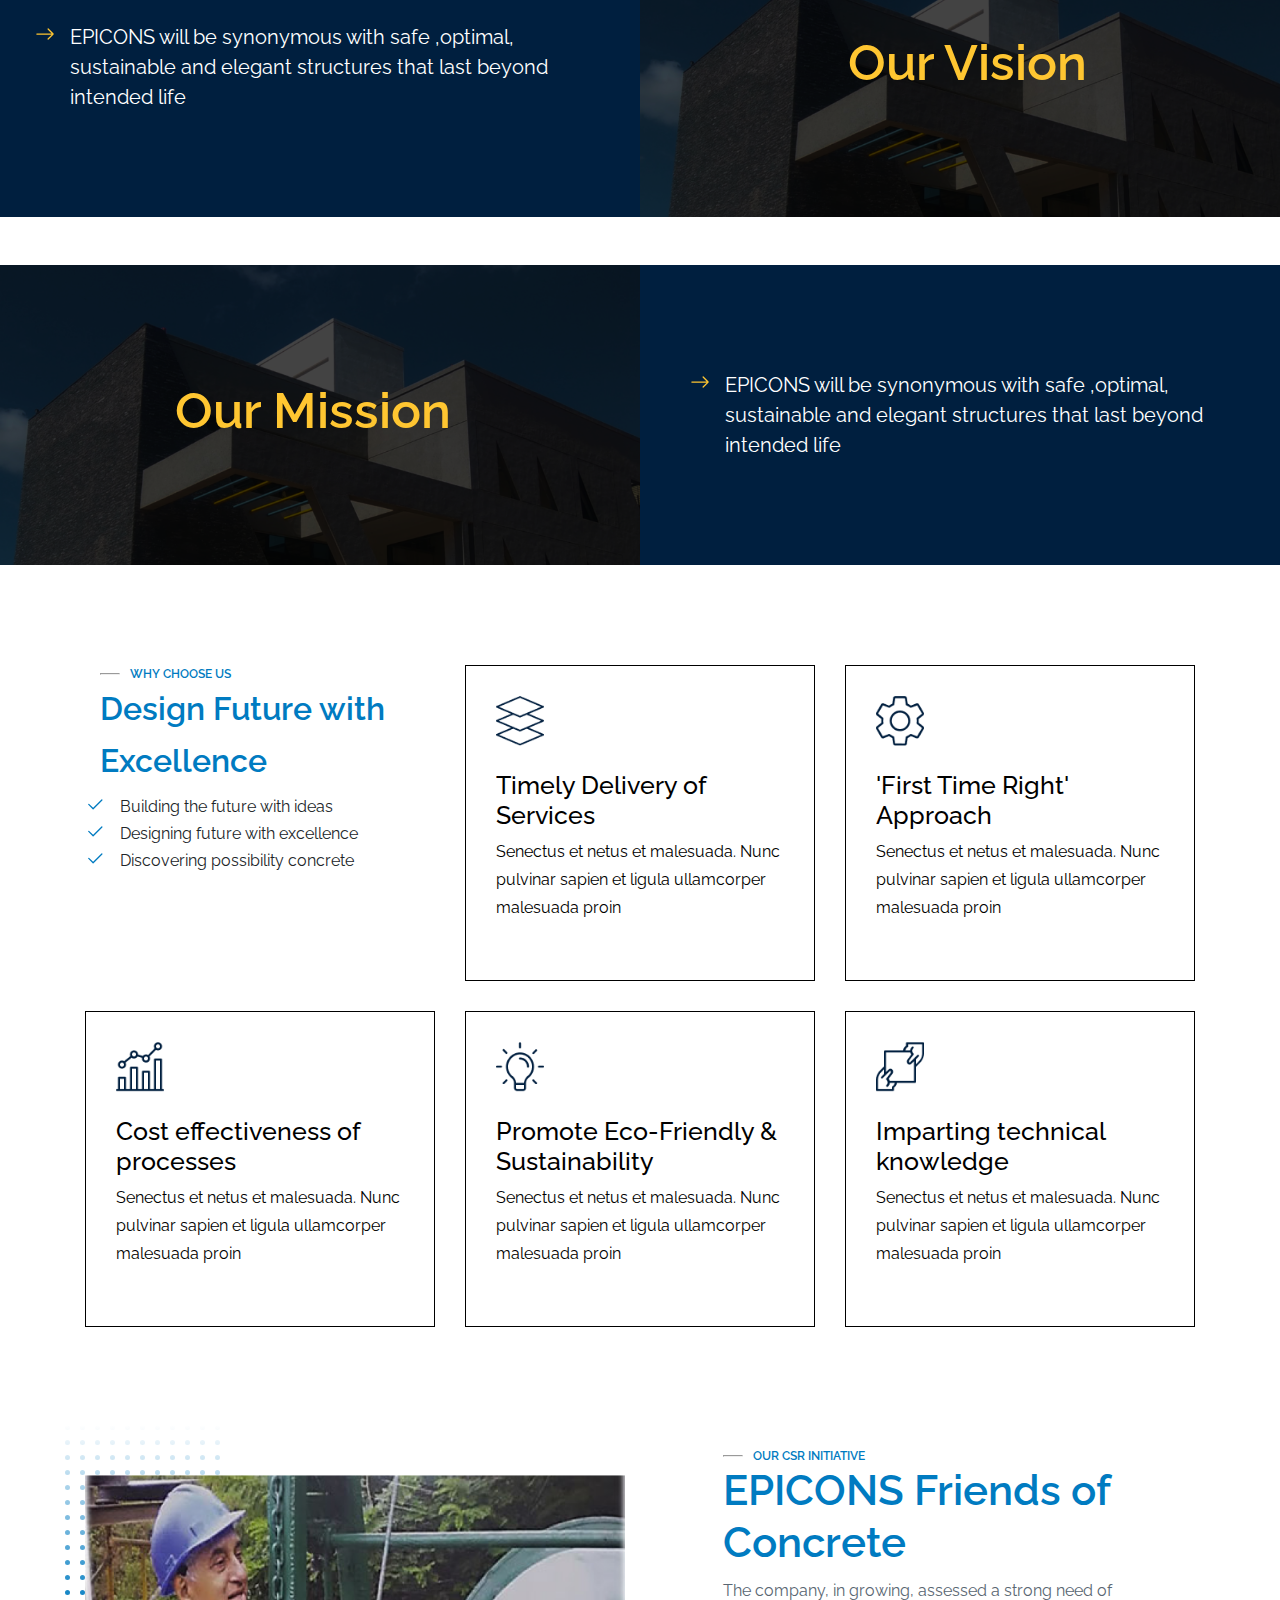
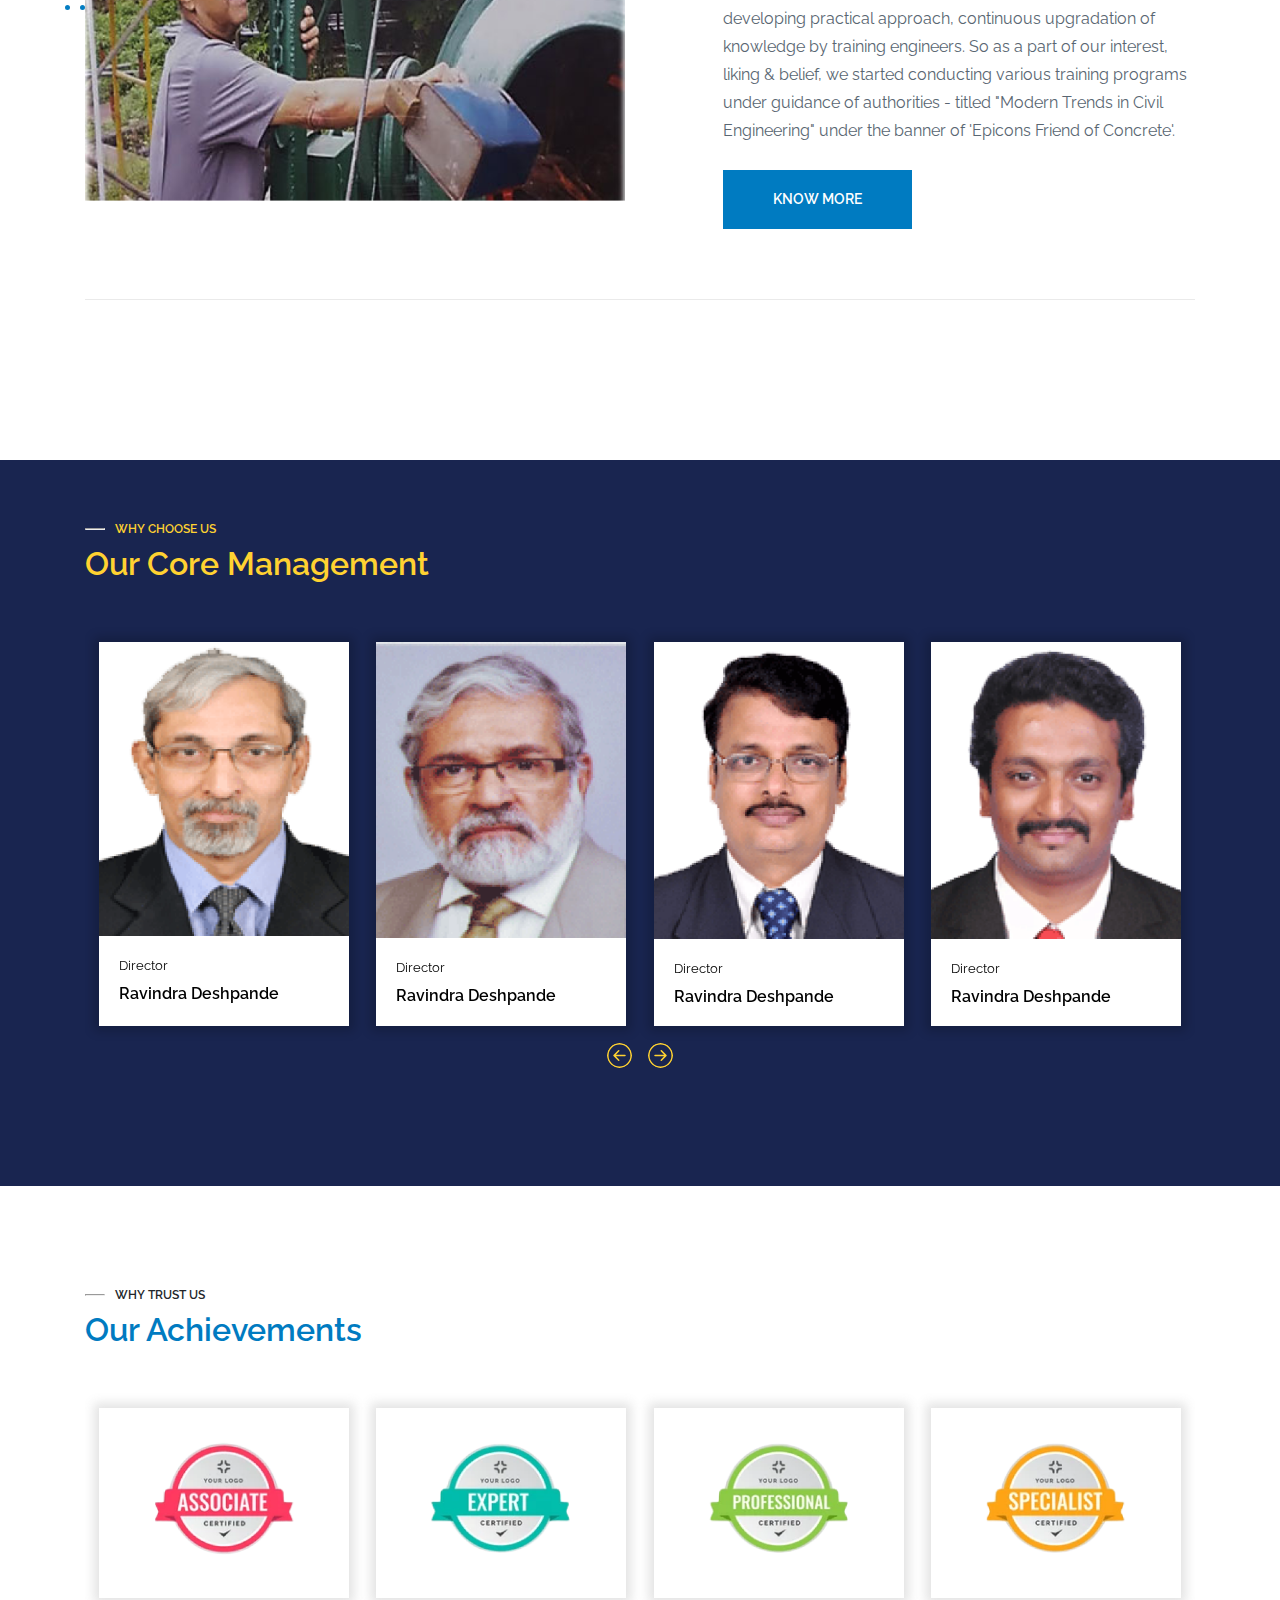
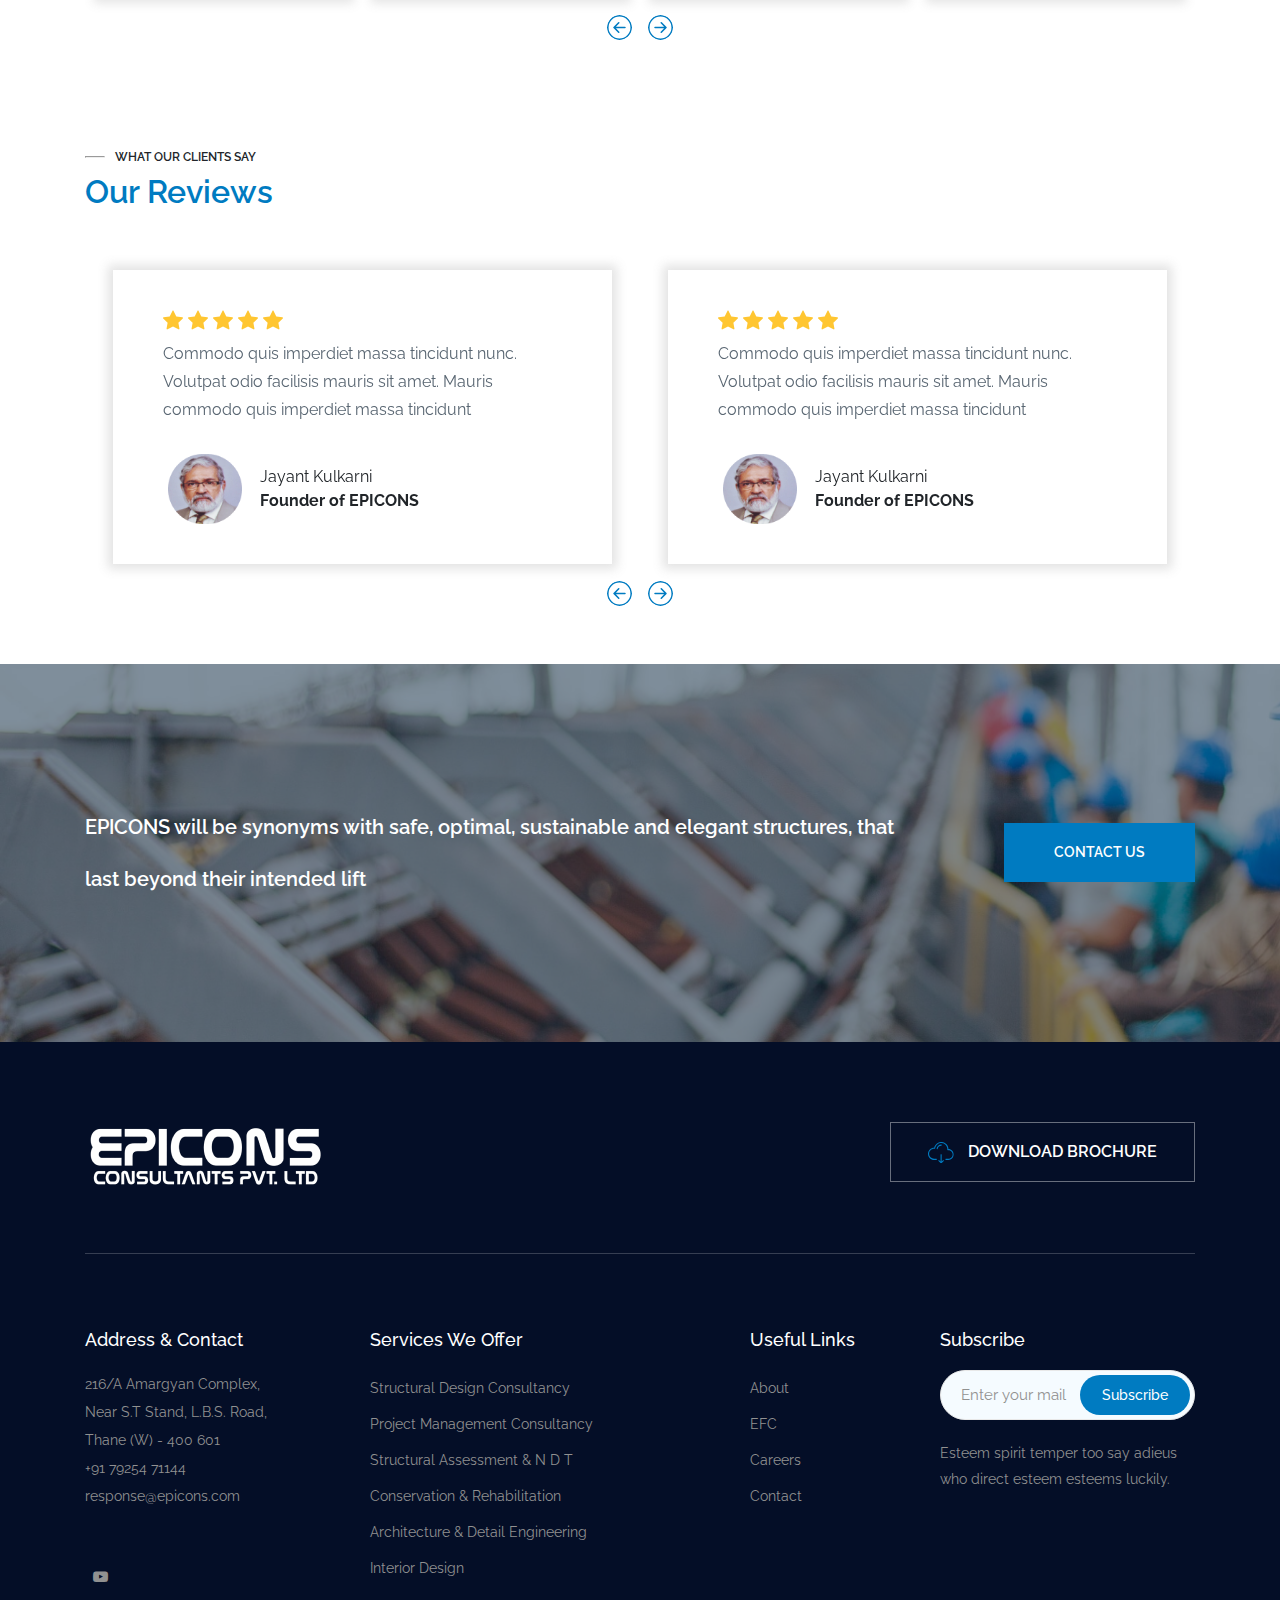
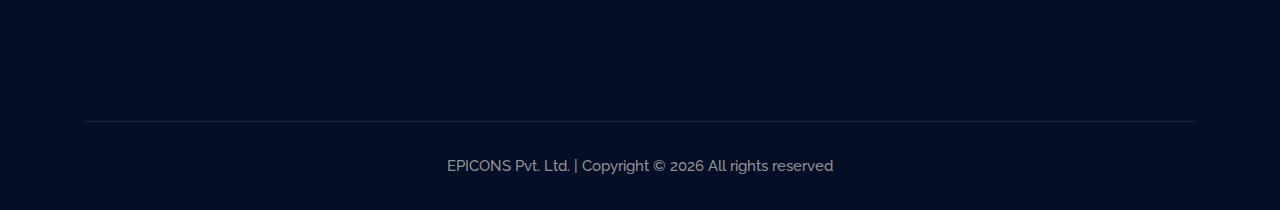
==== commit a9d92c24: "color fixed" ====
--- a/about.html
+++ b/about.html
@@ -76,7 +76,7 @@
                                     <div class="address_info">
                                         <h3>Call Us</h3>
                                         <p>
-                                            <a href="+912225471144">
+                                            <a href="+912225471144" style="color: white;">
                                                 022 2547 1144/5434
                                             </a>
                                         </p>
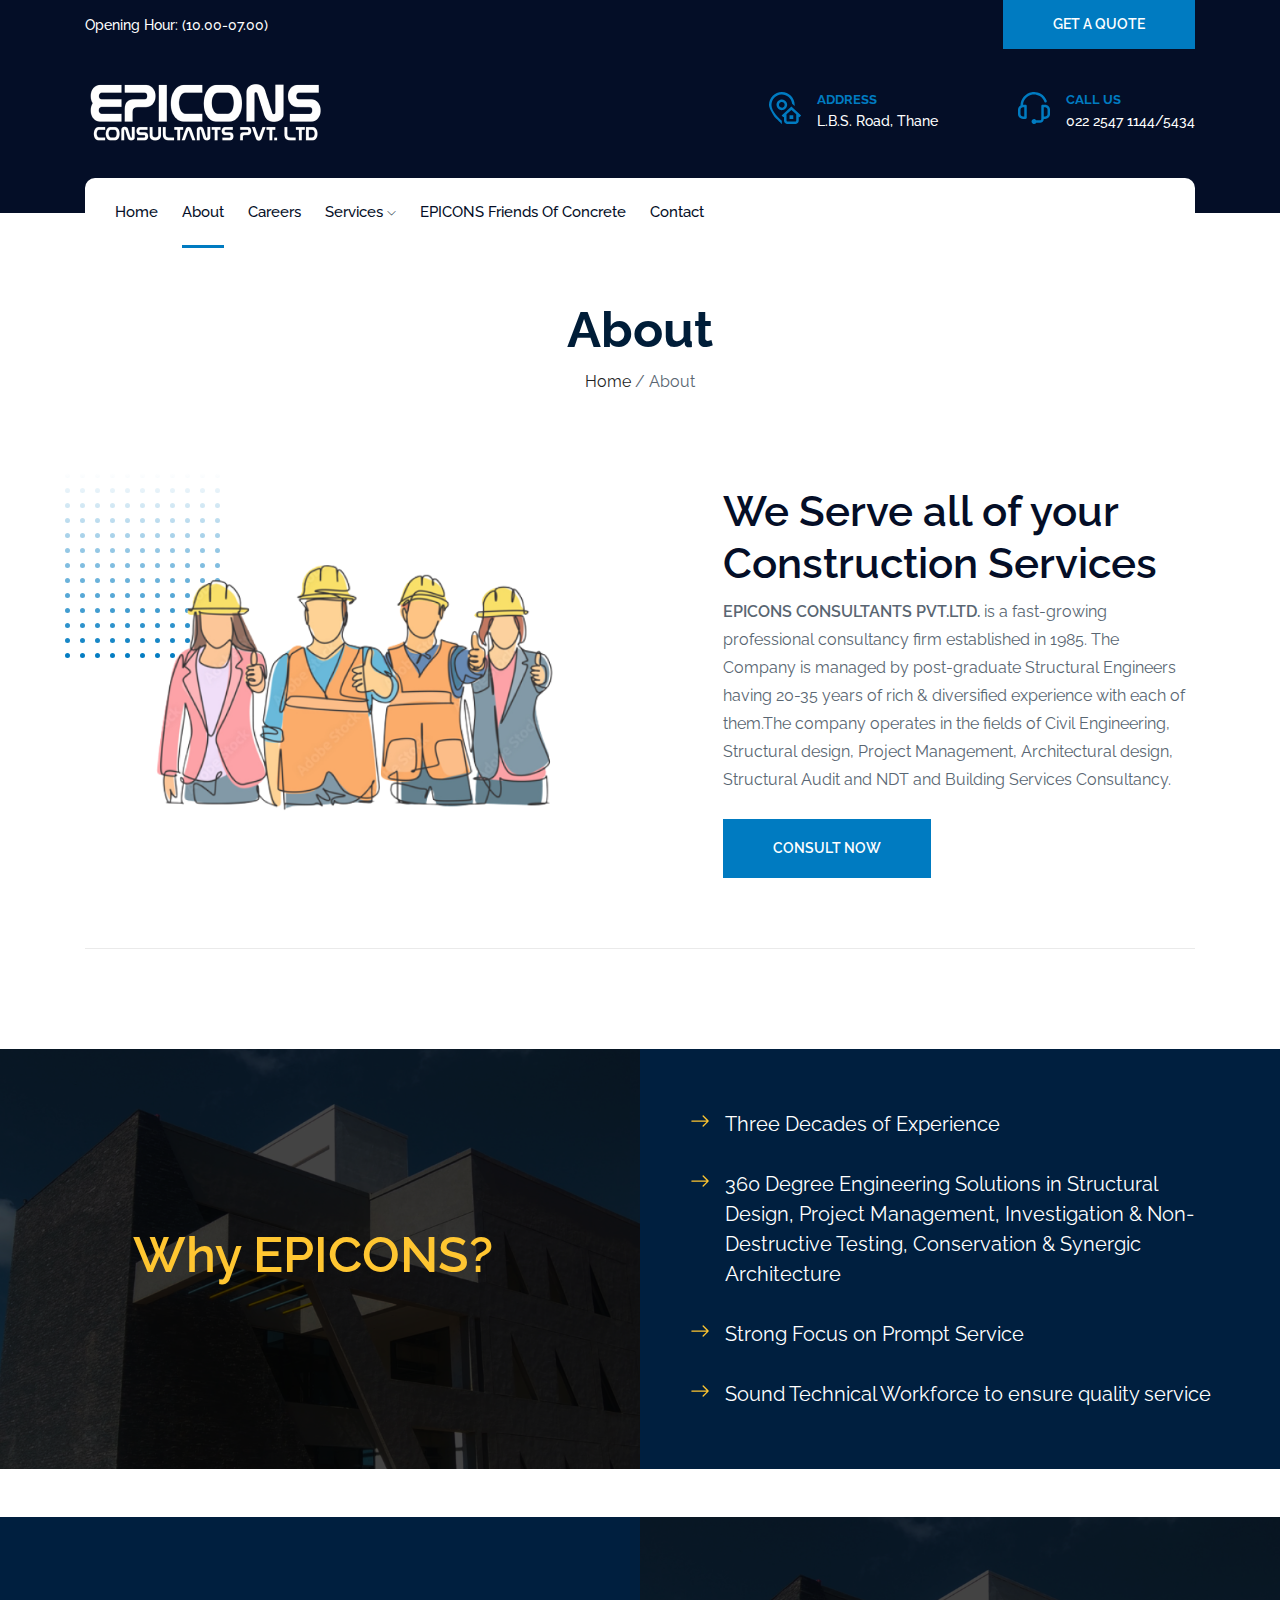
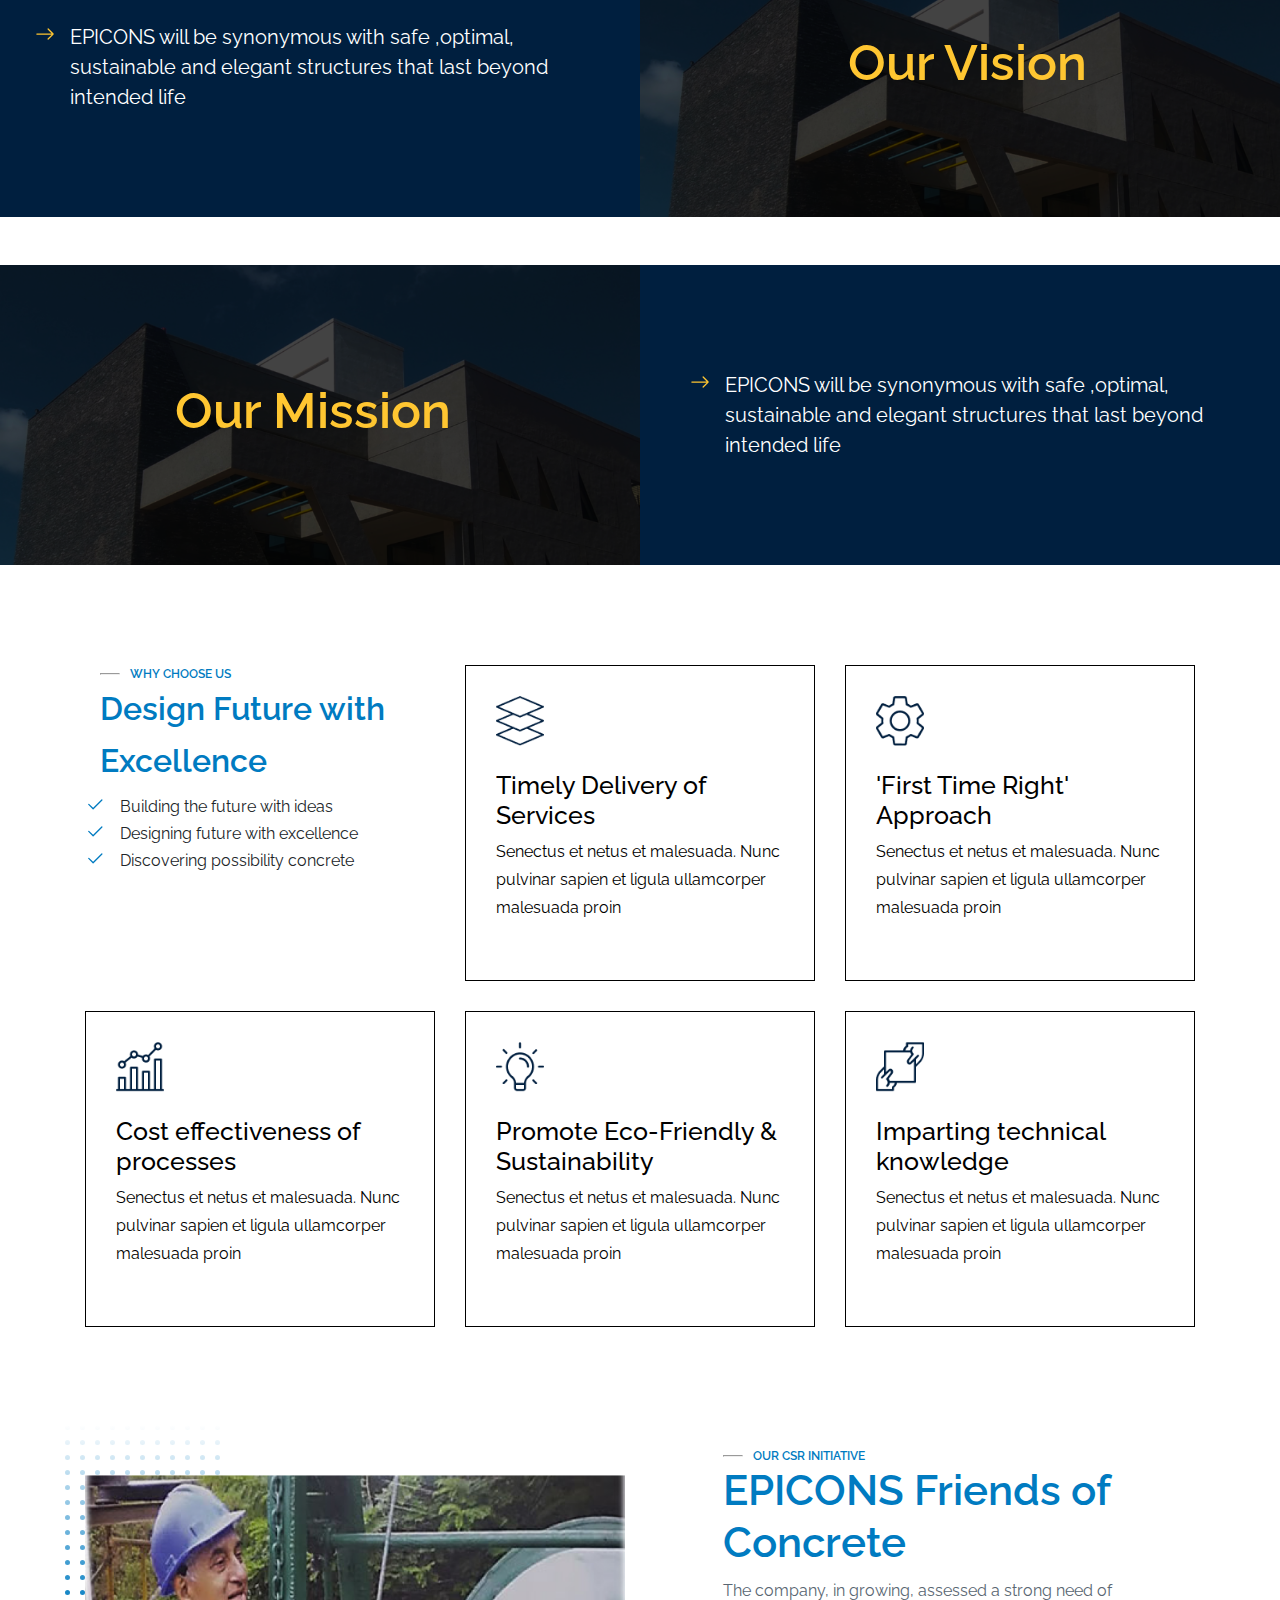
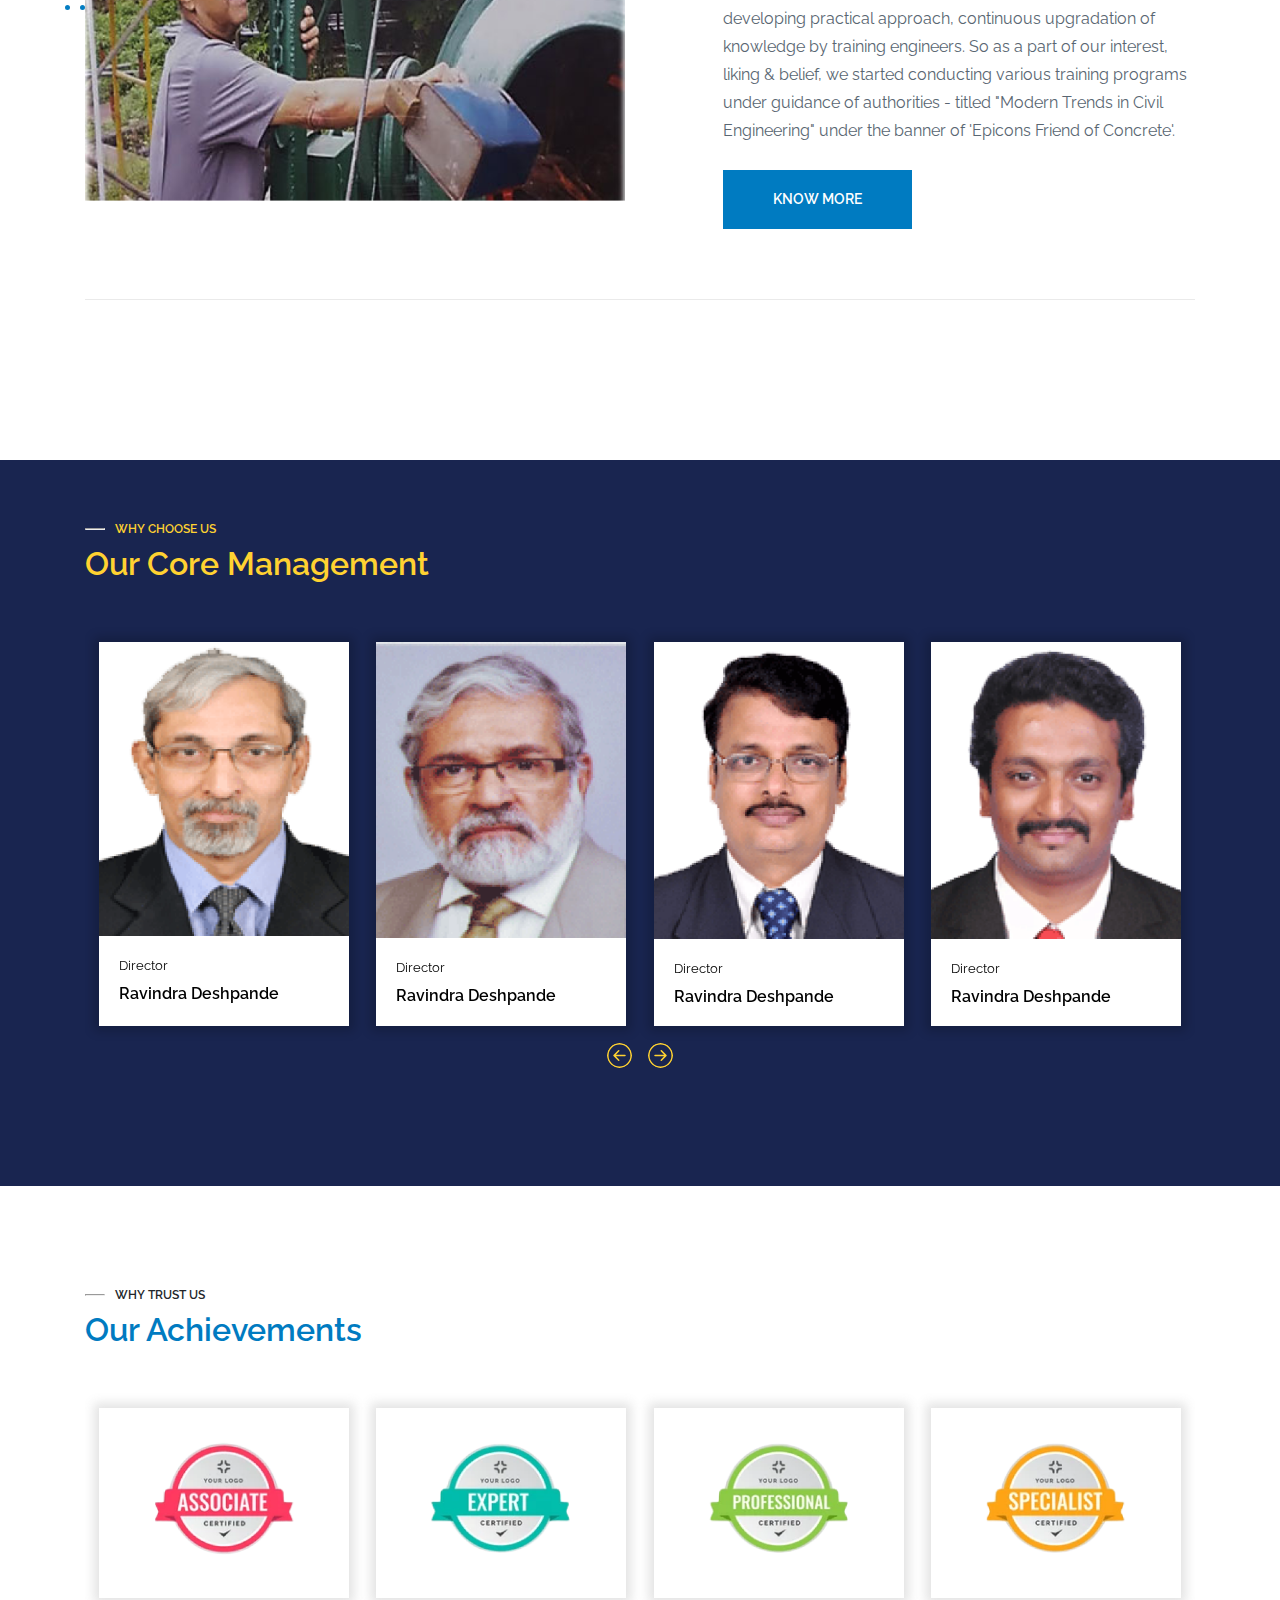
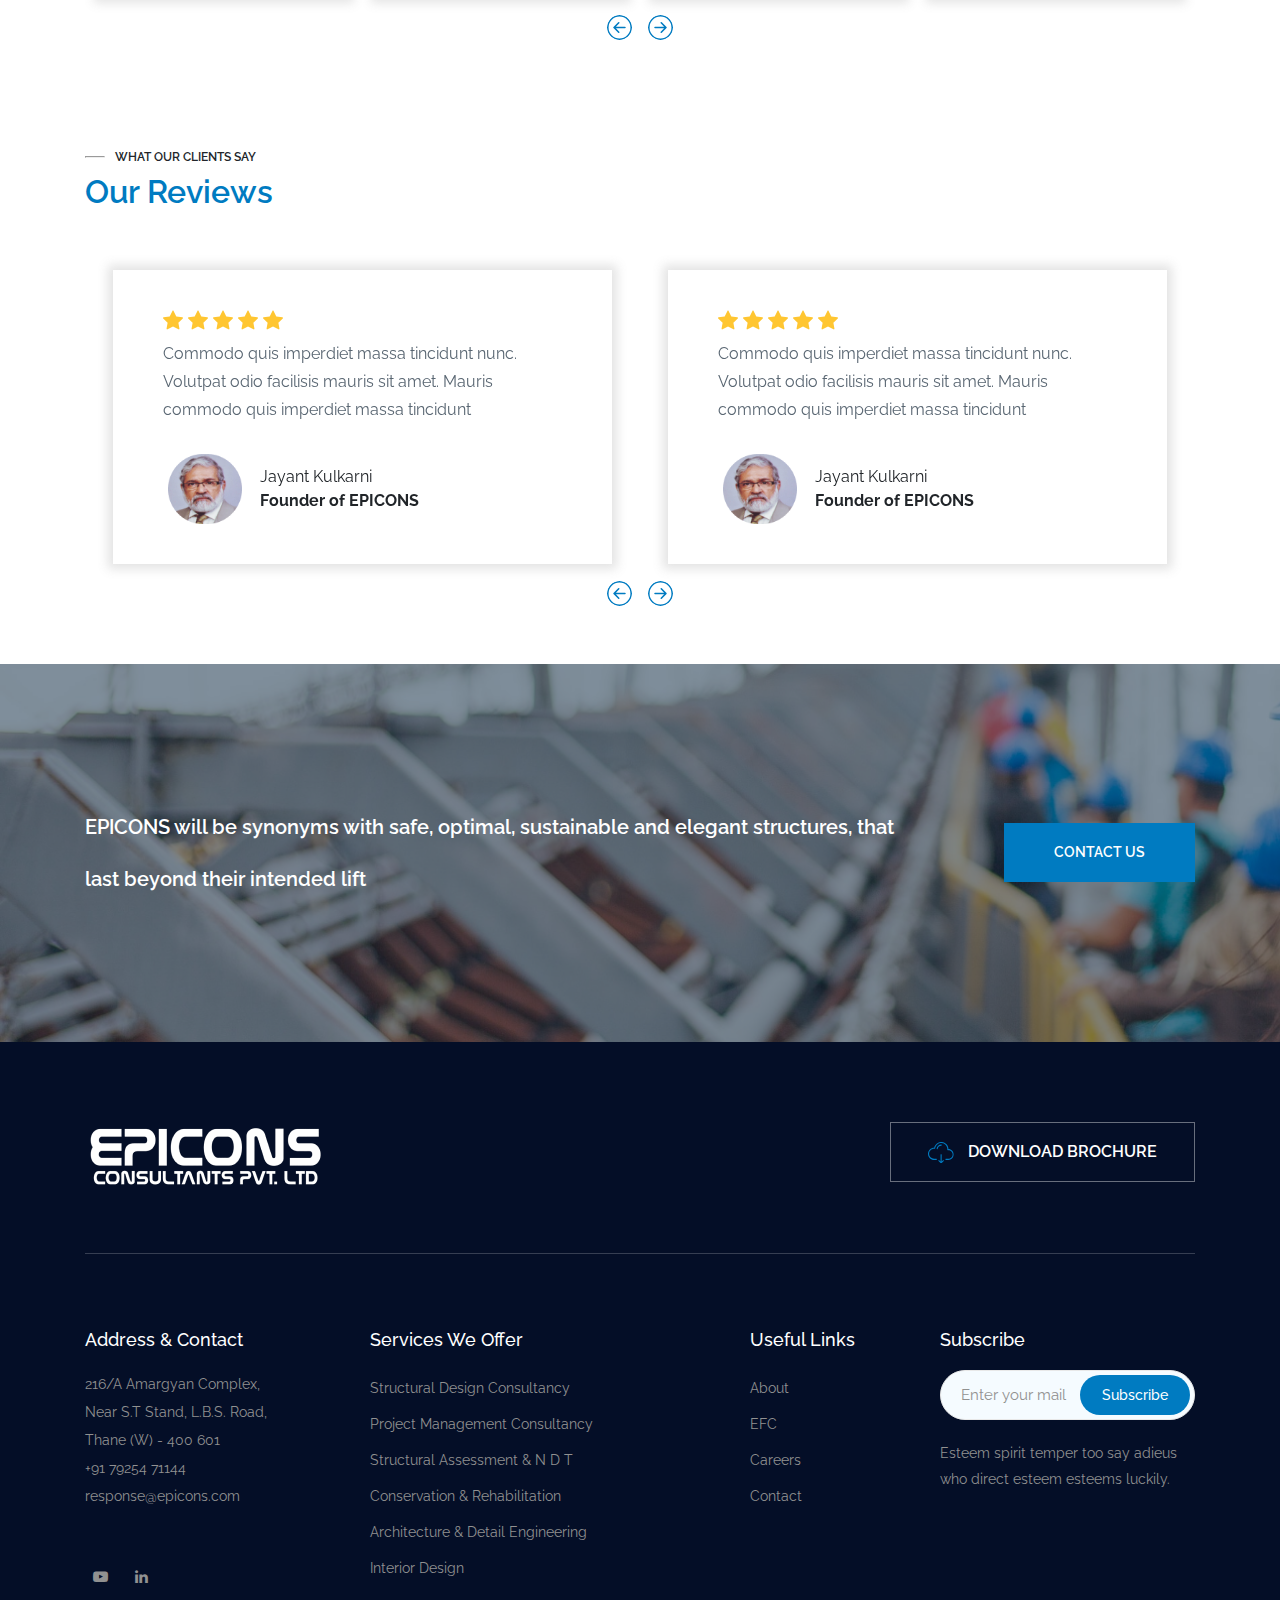
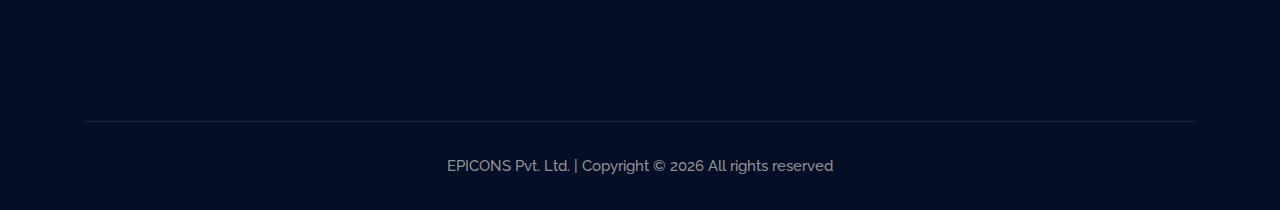
==== commit 655cb7b1: "linkedin added" ====
--- a/about.html
+++ b/about.html
@@ -302,7 +302,7 @@
                         <div class="row">
                             <div class="col-1">
                                 <svg xmlns="http://www.w3.org/2000/svg" width="20" height="20" fill="currentColor"
-                                    style="color: #007BC1; class=" bi bi-check2" viewBox="0 0 16 16">
+                                    style="color: #007BC1;" class="bi bi-check2" viewBox="0 0 16 16">
                                     <path
                                         d="M13.854 3.646a.5.5 0 0 1 0 .708l-7 7a.5.5 0 0 1-.708 0l-3.5-3.5a.5.5 0 1 1 .708-.708L6.5 10.293l6.646-6.647a.5.5 0 0 1 .708 0z" />
                                 </svg>
@@ -312,7 +312,7 @@
                         <div class="row">
                             <div class="col-1">
                                 <svg xmlns="http://www.w3.org/2000/svg" width="20" height="20" fill="currentColor"
-                                    style="color: #007BC1; class=" bi bi-check2" viewBox="0 0 16 16">
+                                    style="color: #007BC1;" class="bi bi-check2" viewBox="0 0 16 16">
                                     <path
                                         d="M13.854 3.646a.5.5 0 0 1 0 .708l-7 7a.5.5 0 0 1-.708 0l-3.5-3.5a.5.5 0 1 1 .708-.708L6.5 10.293l6.646-6.647a.5.5 0 0 1 .708 0z" />
                                 </svg>
@@ -322,7 +322,7 @@
                         <div class="row">
                             <div class="col-1">
                                 <svg xmlns="http://www.w3.org/2000/svg" width="20" height="20" fill="currentColor"
-                                    style="color: #007BC1; class=" bi bi-check2" viewBox="0 0 16 16">
+                                    style="color: #007BC1;" class="bi bi-check2" viewBox="0 0 16 16">
                                     <path
                                         d="M13.854 3.646a.5.5 0 0 1 0 .708l-7 7a.5.5 0 0 1-.708 0l-3.5-3.5a.5.5 0 1 1 .708-.708L6.5 10.293l6.646-6.647a.5.5 0 0 1 .708 0z" />
                                 </svg>
@@ -1238,9 +1238,14 @@
                             </p>
                             <div class="socail_links">
                                 <ul>
-                                    <li>
+                                     <li>
                                         <a target="_blank" href="https://www.youtube.com/@epiconsconsultants8661">
                                             <i class="fa fa-youtube-play"></i>
+                                        </a>
+                                    </li>
+                                    <li>
+                                        <a target="_blank" href="https://www.linkedin.com/company/epicons-conultants-pvt-ltd/">
+                                            <i class="fa fa-linkedin"></i>
                                         </a>
                                     </li>
                                 </ul>
